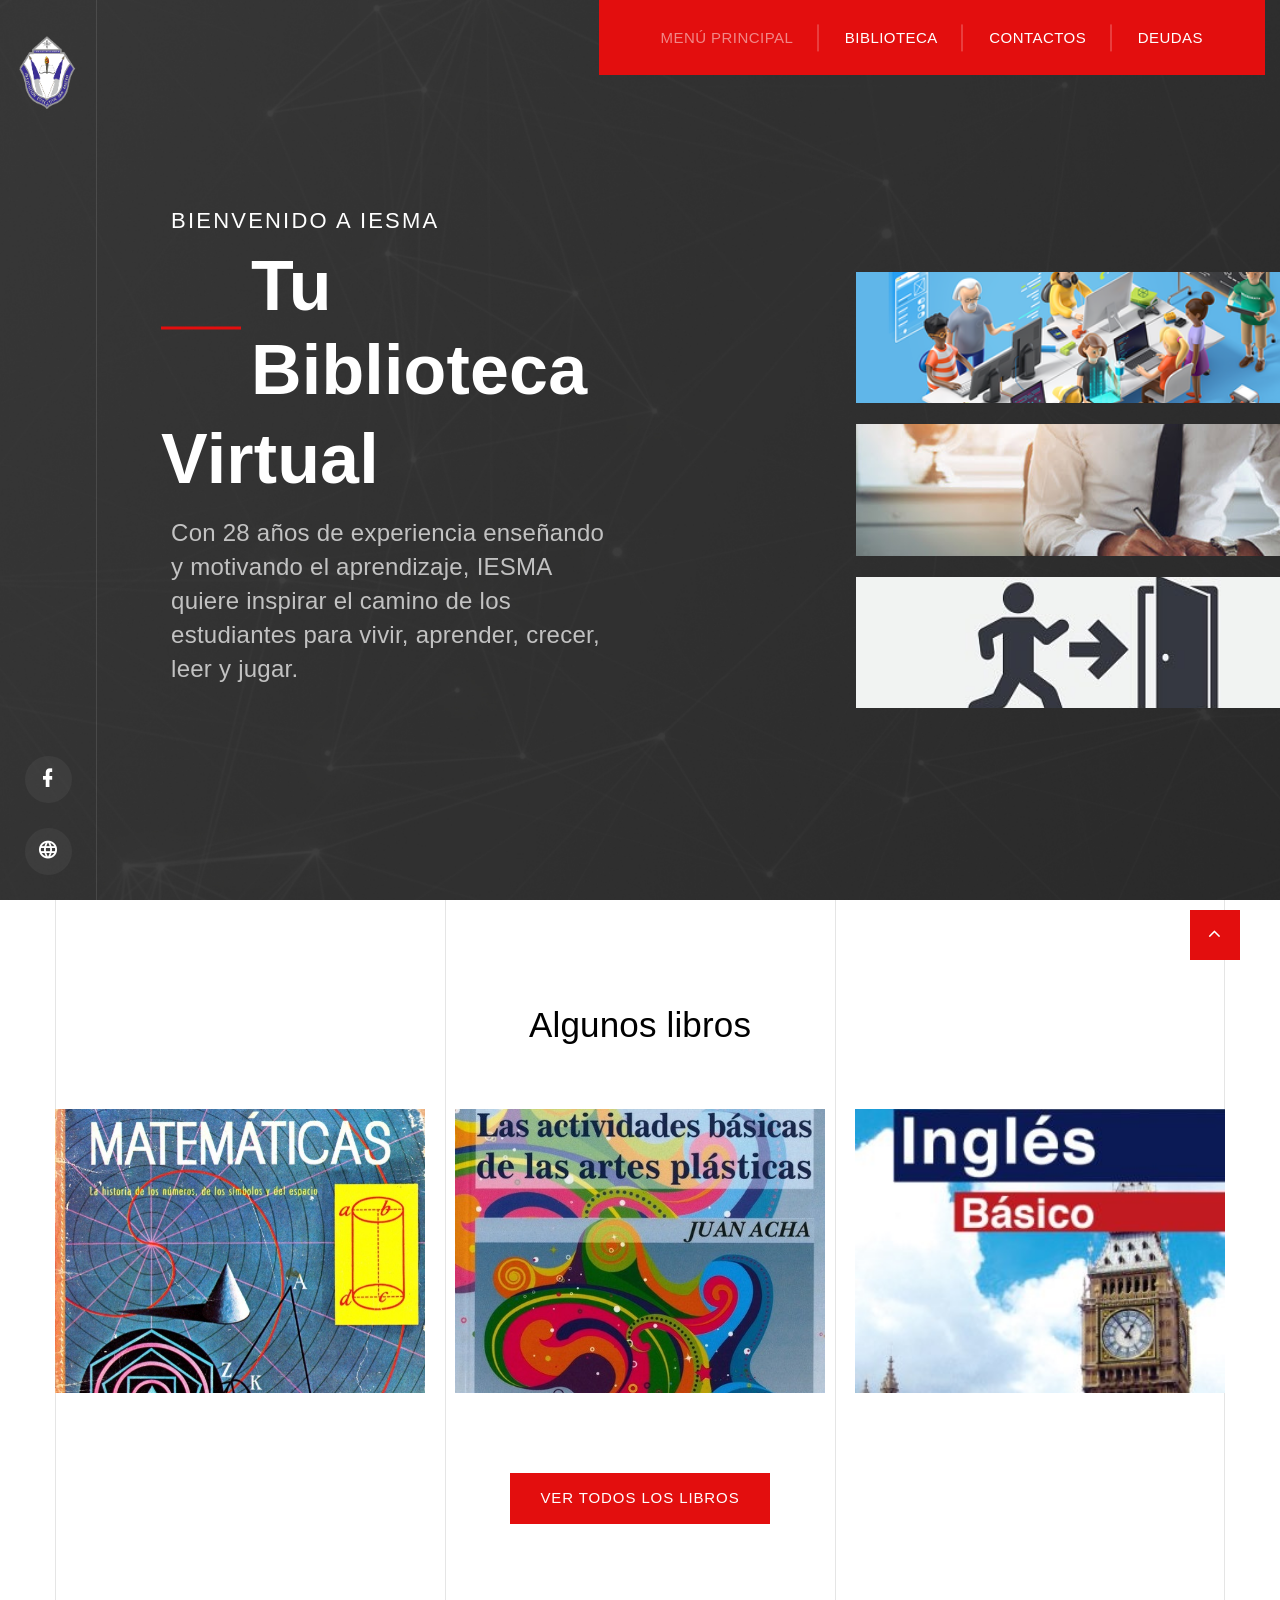
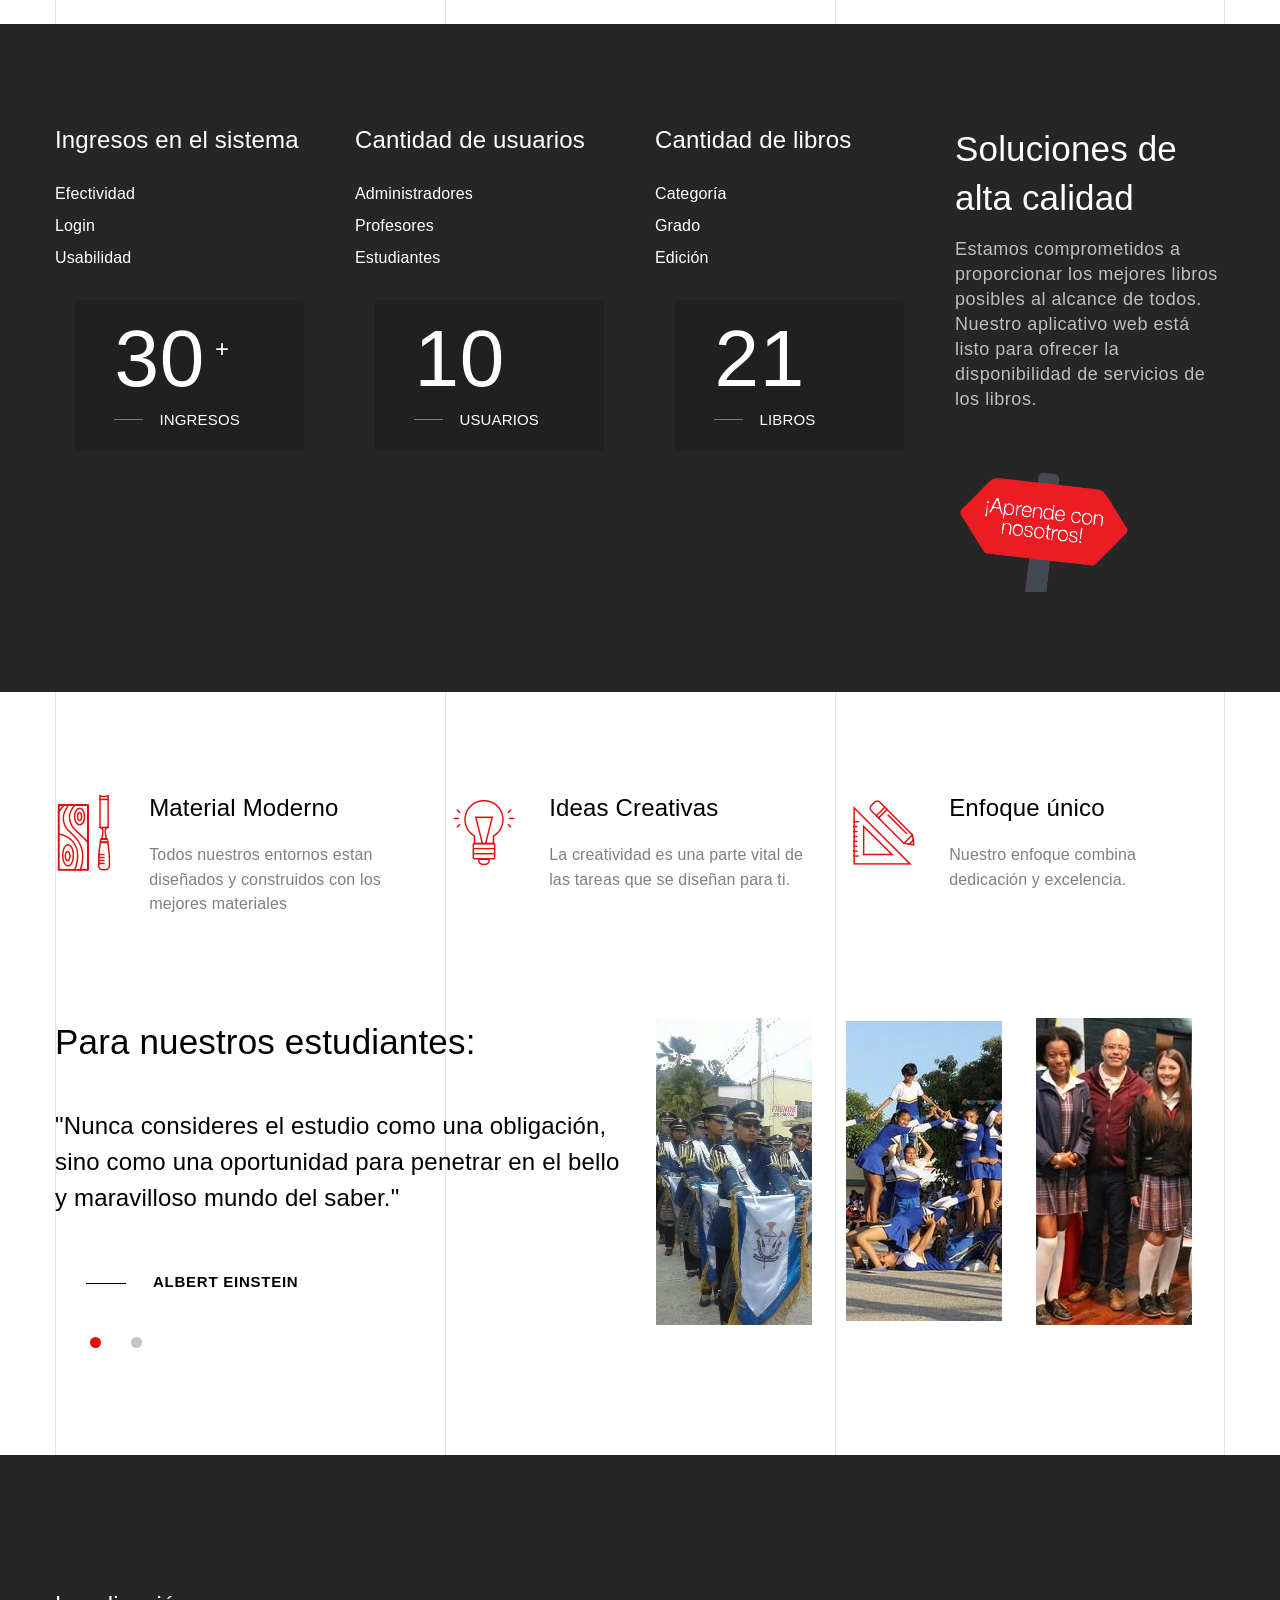
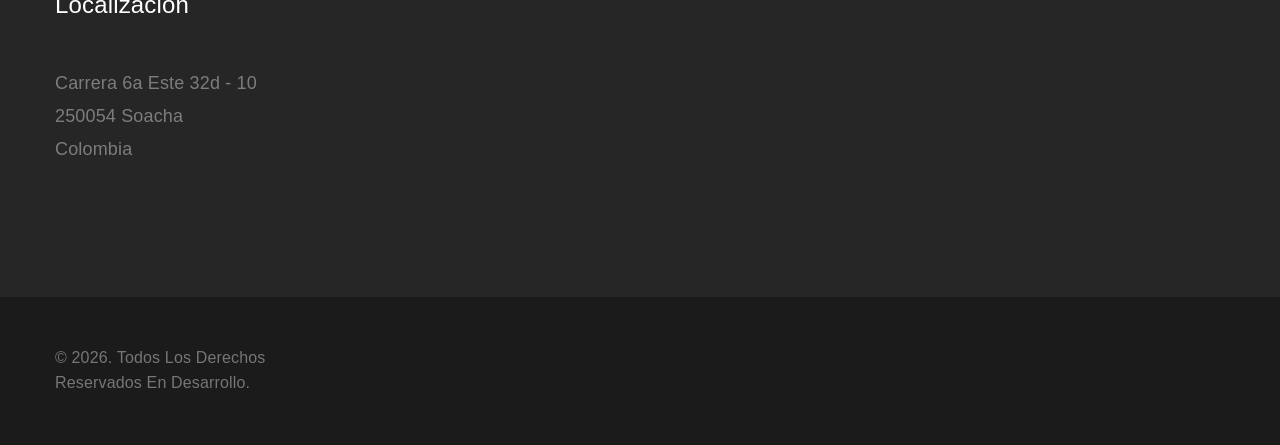
==== menu principal2.html @ e46c6094 "Add files via upload" ====
<!-- Price box minimal--><!DOCTYPE html>
<html class="wide wow-animation" lang="en">
  <head>
    <title>Instituto Educativo San Mateo</title>
    <meta charset="utf-8">
    <meta name="viewport" content="width=device-width, height=device-height, initial-scale=1.0">
    <meta http-equiv="X-UA-Compatible" content="IE=edge">
    <link rel="icon" href="images/Imagenes/Z2.ico" type="image/x-icon">
    <link rel="stylesheet" href="css/bootstrap.css">
    <link rel="stylesheet" href="css/fonts.css">
    <link rel="stylesheet" href="css/style.css">
    <style>.ie-panel{display: none;background: #2BFF06;padding: 10px 0;box-shadow: 3px 3px 5px 0 rgba(0,0,0,.3);clear: both;text-align:center;position: relative;z-index: 1;} html.ie-10 .ie-panel, html.lt-ie-10 .ie-panel {display: block;}</style>
  </head>
  <body>
    <div class="preloader">
      <div class="preloader-body">
        <div class="cssload-container">
          <div class="cssload-speeding-wheel"></div>
        </div>
        <p>Cargando...</p>
      </div>
    </div>
    <div class="page">
      <section class="section section-relative section-header">
        <!-- Page Header-->
        <header class="section page-header header-absolute">
          <!-- RD Navbar-->
          <div class="rd-navbar-wrap">
            <nav class="rd-navbar rd-navbar-aside" data-layout="rd-navbar-fixed" data-sm-layout="rd-navbar-fixed" data-md-layout="rd-navbar-fixed" data-md-device-layout="rd-navbar-fixed" data-lg-layout="rd-navbar-static" data-lg-device-layout="rd-navbar-static" data-xl-layout="rd-navbar-static" data-xl-device-layout="rd-navbar-static" data-lg-stick-up-offset="46px" data-xl-stick-up-offset="46px" data-xxl-stick-up-offset="46px" data-lg-stick-up="true" data-xl-stick-up="true" data-xxl-stick-up="true">
              <div class="rd-navbar-collapse-toggle rd-navbar-fixed-element-1" data-rd-navbar-toggle=".rd-navbar-collapse"><span></span></div>
              <div class="rd-navbar-collapse">
                <ul class="list rd-navbar-list">
                </ul>
              </div>
              <div class="rd-navbar-main-outer">
                <div class="rd-navbar-main">
                  <!-- RD Navbar Panel-->
                  <div class="rd-navbar-panel">
                    <!-- RD Navbar Toggle-->
                    <button class="rd-navbar-toggle" data-rd-navbar-toggle=".rd-navbar-nav-wrap"><span></span></button>
                    <!-- RD Navbar Brand-->
                    <div class="rd-navbar-brand"><a class="brand" href="menu principal.php"><img class="brand-logo-dark" src="images/logo-default-465x134.png" alt="" width="232" height="67"/><img class="brand-logo-light" src="images/Imagenes/Z1.jpg" alt="" width="86" height="104"/></a>
                    </div>
                  </div>
                  <div class="rd-navbar-nav-wrap">
                    <!-- RD Navbar Nav-->
                    <ul class="rd-navbar-nav">
                      <li class="rd-nav-item active"><a class="rd-nav-link" href="menu principal.php">MENÚ PRINCIPAL</a>
                      </li>
		      <li class="rd-nav-item"><a class="rd-nav-link" href="biblioteca.php">BIBLIOTECA</a>
                      </li>
                      <li class="rd-nav-item"><a class="rd-nav-link" href="contactos.php">CONTACTOS</a>
                      </li>
		      <li class="rd-nav-item"><a class="rd-nav-link" href="deudas.php">DEUDAS</a>
                      </li>
                    </ul>
                  </div>
                </div>
              </div>
            </nav>
          </div>
        </header>
        <!-- Preview section-->
        <section class="section context-dark section-jumbotron bg-cover" style="background: url(images/bg-image.jpg) #151515">
          <div class="panel-left"><a class="brand" href="menu principal.php"><img class="brand-logo-dark" src="images/logo-default-465x134.png" alt="" width="232" height="67"/><img class="brand-logo-light" src="images/Imagenes/Z1.jpg" alt="" width="86" height="104"/></a>
            <ul class="list-md custom-list">
              <li><a class="icon icon-sm icon-gray-filled icon-circle mdi mdi-facebook" href="https://www.facebook.com/pages/Instituci%C3%B3n-Educativa-San-Mateo-IESMA/1698184243835122"></a></li>
              <li><a class="icon icon-sm icon-gray-filled icon-circle mdi mdi-web" href="http://www.iesma.edu.co/sitio/"></a></li>
            </ul>
          </div>
          <div class="section-fullheight">
            <div class="section-fullheight-inner section-md text-center text-lg-left">
              <div class="container">
                <div class="row justify-content-center justify-content-lg-start">
                  <div class="col-md-10 offset-lg-1 col-lg-8 offset-xl-1 col-xl-9 offset-xxl-2 col-xxl-7">
                    <div class="jumbotron-custom-1">
                      <div class="text-1 font-weight-medium">BIENVENIDO A IESMA</div>
                      <div class="title text-decorative">Tu Biblioteca</div>
                      <div class="title">Virtual</div>
                      <p class="big-2 text-white-darken">Con 28 años de experiencia enseñando y motivando el aprendizaje, IESMA quiere inspirar el camino de los estudiantes para vivir, aprender, crecer, leer y jugar.</p>
                    </div>
                  </div>
                </div>
              </div>
            </div>
          </div>
          <ul class="project-list">
            <li class="bg-image" style="background-image: url(images/Imagenes/z18.jpg)"><a href="http://www.iesma.edu.co/sitio/index.php/2020-03-16-01-18-03">Aulas Virtuales</a></li>
            <li class="bg-image" style="background-image: url(images/Imagenes/z3.jpg)"><a href="admin.php">Administrador</a></li>
            <li class="bg-image" style="background-image: url(images/Imagenes/z29.jpg)"><a href="inicio.php">Cerrar sesión</a></li>
          </ul>
        </section>
      </section>
      <!-- Portfolio-->
      <section class="section section-lg bg-default section-lined">
        <div class="container container-lined">
          <div class="row">
            <div class="col-md-4"></div>
            <div class="col-md-4"></div>
            <div class="col-md-4"></div>
          </div>
        </div>
        <div class="container container-custom-width">
          <h3 class="text-center">Algunos libros</h3>
          <div class="row row-custom-width row-30 row-xxl-100 row-flex">
            <div class="col-sm-6 col-lg-4 wow fadeInRight">
              <div class="project-grid" style="background-image: url(images/Imagenes/z6.jpg);">
                <div class="inner"><img src="images/Imagenes/z7.png" alt=""/>
                  <h5 class="title text-capitalize font-weight-medium">Matemáticas</h5>
                  <p class="font-weight-regular exeption">Este libro te ayudará a resolver diferentes tipos de ejercicios y te enseñará las formulas para determinados ejercicios.</p><a class="button button-default" href="biblioteca.php">Ver</a>
                </div>
              </div>
            </div>
            <div class="col-sm-6 col-lg-4 wow fadeInRight" data-wow-delay="0.2s">
              <div class="project-grid" style="background-image: url(images/Imagenes/z8.jpg);">
                <div class="inner"><img src="images/Imagenes/z7.png" alt=""/>
                  <h5 class="title text-capitalize font-weight-medium">Artes</h5>
                  <p class="font-weight-regular exeption">Este libro te ayudará a elaborar diferentes tipos de artes y cuenta con el paso a paso a seguir para llevar acabo tu tarea.</p><a class="button button-default" href="biblioteca.php">Ver</a>
                </div>
              </div>
            </div>
            <div class="col-sm-6 col-lg-4 wow fadeInRight" data-wow-delay="0.4s">
              <div class="project-grid" style="background-image: url(images/Imagenes/z9.jpg);">
                <div class="inner"><img src="images/Imagenes/z7.png" alt=""/>
                  <h5 class="title text-capitalize font-weight-medium">Inglés</h5>
                  <p class="font-weight-regular exeption">Este libro te explicará los diferentes temas para construir una oración, el verbo to be, pasado simple entre otros temas.</p><a class="button button-default" href="biblioteca.php">Ver</a>
                </div>
              </div>
            </div>
          </div>
          <div class="button-wrap-1 text-center"><a class="button button-default" href="biblioteca.php">Ver todos los libros</a></div>
        </div>
      </section>
      <!-- Branding-->
      <section class="section section-lg bg-gray-700 text-center text-sm-left">
        <div class="container">
          <div class="row row-40">
            <div class="col-lg-9">
              <div class="row row-30 row-xxl-85">
                <div class="col-sm-6 col-md-4">
                  <h5>Ingresos en el sistema</h5>
                  <ul class="list-xs font-weight-regular">
                    <li>Efectividad</li>
                    <li>Login</li>
                    <li>Usabilidad</li>
                  </ul>
                </div>
                <div class="col-sm-6 col-md-4">
                  <h5>Cantidad de usuarios</h5>
                  <ul class="list-xs font-weight-regular">
                    <li>Administradores</li>
                    <li>Profesores</li>
                    <li>Estudiantes</li>
                  </ul>
                </div>
                <div class="col-sm-6 col-md-4">
                  <h5>Cantidad de libros</h5>
                  <ul class="list-xs font-weight-regular">
                    <li>Categoría</li>
                    <li>Grado</li>
                    <li>Edición</li>
                  </ul>
                </div>
                <div class="col-sm-6 col-md-4">
                  <article class="box-counter">
                    <div class="box-counter-main">
                      <div class="counter">30</div><span class="small small_top">+</span>
                    </div>
                    <div class="box-counter-title">Ingresos</div>
                  </article>
                </div>
                <div class="col-sm-6 col-md-4">
                  <article class="box-counter">
                    <div class="box-counter-main">
                      <div class="counter">10</div>
                    </div>
                    <div class="box-counter-title">Usuarios</div>
                  </article>
                </div>
                <div class="col-sm-6 col-md-4">
                  <article class="box-counter">
                    <div class="box-counter-main">
                      <div class="counter">21</div>
                    </div>
                    <div class="box-counter-title">Libros</div>
                  </article>
                </div>
              </div>
            </div>
            <div class="col-lg-3">
              <div class="heading-3">Soluciones de alta calidad</div>
              <div class="big text-white-lighter text-white-darken">Estamos comprometidos a proporcionar los mejores libros posibles al alcance de todos. Nuestro aplicativo web está listo para ofrecer la disponibilidad de servicios de los libros.</div>
              <div class="img-wrap-1"><img src="images/Imagenes/z10.png" alt="" width="180" height="80"/>
              </div>
            </div>
          </div>
        </div>
      </section>
      <!-- Blurb minimal-->
      <section class="section section-lg bg-default section-lined">
        <div class="container container-lined">
          <div class="row">
            <div class="col-md-4"></div>
            <div class="col-md-4"></div>
            <div class="col-md-4"></div>
          </div>
        </div>
        <div class="container">
          <div class="row row-40">
            <div class="col-sm-6 col-md-4 offset-left-16 wow fadeInUp">
              <!-- Blurb minimal-->
              <div class="blurb-minimal unit unit-spacing-sm flex-column flex-lg-row">
                <div class="unit-left">
                  <div class="blurb-minimal-icon construction-icon-12"></div>
                </div>
                <div class="unit-body">
                  <h5 class="blurb-minimal-title">Material Moderno</h5>
                  <p class="blurb-minimal-exeption">Todos nuestros entornos estan diseñados y construidos con los mejores materiales</p>
                </div>
              </div>
            </div>
            <div class="col-sm-6 col-md-4 wow fadeInUp" data-wow-delay="0.2s">
              <!-- Blurb minimal-->
              <div class="blurb-minimal unit unit-spacing-sm flex-column flex-lg-row">
                <div class="unit-left">
                  <div class="blurb-minimal-icon construction-icon-13"></div>
                </div>
                <div class="unit-body">
                  <h5 class="blurb-minimal-title">Ideas Creativas</h5>
                  <p class="blurb-minimal-exeption">La creatividad es una parte vital de las tareas que se diseñan para ti.</p>
                </div>
              </div>
            </div>
            <div class="col-sm-6 col-md-4 wow fadeInUp" data-wow-delay="0.4s">
              <!-- Blurb minimal-->
              <div class="blurb-minimal unit unit-spacing-sm flex-column flex-lg-row">
                <div class="unit-left">
                  <div class="blurb-minimal-icon construction-icon-18"></div>
                </div>
                <div class="unit-body">
                  <h5 class="blurb-minimal-title">Enfoque único</h5>
                  <p class="blurb-minimal-exeption">Nuestro enfoque combina dedicación y excelencia.</p>
                </div>
              </div>
            </div>
          </div>
        </div>
      </section>
      <!-- Our Clients-->
      <section class="section section-lg bg-default section-lined">
        <div class="container container-lined">
          <div class="row">
            <div class="col-md-4"></div>
            <div class="col-md-4"></div>
            <div class="col-md-4"></div>
          </div>
        </div>
        <div class="container">
          <div class="row row-40 justify-content-between">
            <div class="col-lg-6 col-xxl-5">
              <h3>Para nuestros estudiantes:</h3>
              <!-- Owl Carousel-->
              <div class="owl-carousel" data-items="1" data-md-items="2" data-lg-items="1" data-dots="true" data-nav="false" data-stage-padding="0" data-loop="false" data-margin="30" data-mouse-drag="false">
                <article class="quote-minimal">
                  <div class="quote-body">
                    <q>"Nunca consideres el estudio como una obligación, sino como una oportunidad para penetrar en el bello y maravilloso mundo del saber."</q>
                  </div>
                  <div class="quote-footer">
                    <cite class="quote-minimal-cite">Albert Einstein</cite>
                  </div>
                </article>
                <article class="quote-minimal">
                  <div class="quote-body">
                    <q>"Yo no estudio para saber más, sino para ignorar menos."</q>
                  </div>
                  <div class="quote-footer">
                    <cite class="quote-minimal-cite">Sor Juana Inés De La Cruz</cite>
                  </div>
                </article>
              </div>
            </div>
            <div class="col-lg-6">
	     <table width="100%" height="10%">
	      <tr>
	       <td><img src="images/Imagenes/z12.jpg"></td>
	       <td><img src="images/Imagenes/z13.jpg"></td>
	       <td><img src="images/Imagenes/z14.jpg"></td>
	      </tr>
	     </table>
            </div>
           </div>
          </div>
        </div>
      </section>
     
      <!-- Page Footer-->
      <div class="pre-footer-classic bg-gray-700 context-dark">
        <div class="container">
          <div class="row row-30 justify-content-lg-between">
            <div class="col-sm-6 col-lg-3 col-xl-3">
              <h5>Localización</h5>
              <ul class="list list-sm">
                <li>
                  <p>Carrera 6a Este 32d - 10</p>
                </li>
                <li>
                  <p>250054 Soacha</p>
                </li>
                <li>
                  <p>Colombia</p>
                </li>
              </ul>
            </div>
            <div class="col-lg-4">
            </div>
          </div>
        </div>
      </div>
      <footer class="section footer-classic context-dark text-center">
        <div class="container">
          <div class="row row-15 justify-content-lg-between">
            <div class="col-lg-4 col-xl-3 text-lg-left">
              <p class="rights"><span>&copy;&nbsp;</span><span class="copyright-year"></span>. Todos Los Derechos Reservados En Desarrollo.</p>
            </div>
          </div>
        </div>
      </footer>
    </div>
    <div class="snackbars" id="form-output-global"></div>
    <script src="js/core.min.js"></script>
    <script src="js/script.js"></script>
    <!-- coded by Drel-->
  </body>
</html>
---- css/fonts.css ----
/*
* Fonts
*//*
* Font Awesome Icons 4.7.0
*/@font-face {	font-family: 'FontAwesome';	src: url("../fonts/fontawesome-webfont.eot?v=4.7.0");	src: url("../fonts/fontawesome-webfont.eot?#iefix&v=4.7.0") format("embedded-opentype"), url("../fonts/fontawesome-webfont.woff2?v=4.7.0") format("woff2"), url("../fonts/fontawesome-webfont.woff?v=4.7.0") format("woff"), url("../fonts/fontawesome-webfont.ttf?v=4.7.0") format("truetype"), url("../fonts/fontawesome-webfont.svg?v=4.7.0#fontawesomeregular") format("svg");	font-weight: normal;	font-style: normal;}.fa {	display: inline-block;	font-family: 'FontAwesome';	font-size: inherit;	text-rendering: auto;	-webkit-font-smoothing: antialiased;	-moz-osx-font-smoothing: grayscale;}[class*='fa-']:before {	font-weight: 400;	font-family: 'FontAwesome';}/* makes the font 33% larger relative to the icon container */.fa-lg {	font-size: 1.33333333em;	line-height: 0.75em;	vertical-align: -15%;}.fa-2x {	font-size: 2em;}.fa-3x {	font-size: 3em;}.fa-4x {	font-size: 4em;}.fa-5x {	font-size: 5em;}.fa-fw {	width: 1.28571429em;	text-align: center;}.fa-ul {	padding-left: 0;	margin-left: 2.14285714em;	list-style-type: none;}.fa-ul > li {	position: relative;}.fa-li {	position: absolute;	left: -2.14285714em;	width: 2.14285714em;	top: 0.14285714em;	text-align: center;}.fa-li.fa-lg {	left: -1.85714286em;}.fa-border {	padding: .2em .25em .15em;	border: solid 0.08em #eeeeee;	border-radius: .1em;}.fa-pull-left {	float: left;}.fa-pull-right {	float: right;}.fa.fa-pull-left {	margin-right: .3em;}.fa.fa-pull-right {	margin-left: .3em;}/* Deprecated as of 4.4.0 */.pull-right {	float: right;}.pull-left {	float: left;}.fa.pull-left {	margin-right: .3em;}.fa.pull-right {	margin-left: .3em;}.fa-spin {	-webkit-animation: fa-spin 2s infinite linear;	animation: fa-spin 2s infinite linear;}.fa-pulse {	-webkit-animation: fa-spin 1s infinite steps(8);	animation: fa-spin 1s infinite steps(8);}@-webkit-keyframes fa-spin {	0% {		-webkit-transform: rotate(0deg);		transform: rotate(0deg);	}	100% {		-webkit-transform: rotate(359deg);		transform: rotate(359deg);	}}@keyframes fa-spin {	0% {		-webkit-transform: rotate(0deg);		transform: rotate(0deg);	}	100% {		-webkit-transform: rotate(359deg);		transform: rotate(359deg);	}}.fa-rotate-90 {	-ms-filter: "progid:DXImageTransform.Microsoft.BasicImage(rotation=1)";	-webkit-transform: rotate(90deg);	-ms-transform: rotate(90deg);	transform: rotate(90deg);}.fa-rotate-180 {	-ms-filter: "progid:DXImageTransform.Microsoft.BasicImage(rotation=2)";	-webkit-transform: rotate(180deg);	-ms-transform: rotate(180deg);	transform: rotate(180deg);}.fa-rotate-270 {	-ms-filter: "progid:DXImageTransform.Microsoft.BasicImage(rotation=3)";	-webkit-transform: rotate(270deg);	-ms-transform: rotate(270deg);	transform: rotate(270deg);}.fa-flip-horizontal {	-ms-filter: "progid:DXImageTransform.Microsoft.BasicImage(rotation=0, mirror=1)";	-webkit-transform: scale(-1, 1);	-ms-transform: scale(-1, 1);	transform: scale(-1, 1);}.fa-flip-vertical {	-ms-filter: "progid:DXImageTransform.Microsoft.BasicImage(rotation=2, mirror=1)";	-webkit-transform: scale(1, -1);	-ms-transform: scale(1, -1);	transform: scale(1, -1);}:root .fa-rotate-90,:root .fa-rotate-180,:root .fa-rotate-270,:root .fa-flip-horizontal,:root .fa-flip-vertical {	filter: none;}.fa-stack {	position: relative;	display: inline-block;	width: 2em;	height: 2em;	line-height: 2em;	vertical-align: middle;}.fa-stack-1x,.fa-stack-2x {	position: absolute;	left: 0;	width: 100%;	text-align: center;}.fa-stack-1x {	line-height: inherit;}.fa-stack-2x {	font-size: 2em;}.fa-inverse {	color: #ffffff;}/* Font Awesome uses the Unicode Private Use Area (PUA) to ensure screen
   readers do not read off random characters that represent icons */.fa-glass:before {	content: "\f000";}.fa-music:before {	content: "\f001";}.fa-search:before {	content: "\f002";}.fa-envelope-o:before {	content: "\f003";}.fa-heart:before {	content: "\f004";}.fa-star:before {	content: "\f005";}.fa-star-o:before {	content: "\f006";}.fa-user:before {	content: "\f007";}.fa-film:before {	content: "\f008";}.fa-th-large:before {	content: "\f009";}.fa-th:before {	content: "\f00a";}.fa-th-list:before {	content: "\f00b";}.fa-check:before {	content: "\f00c";}.fa-remove:before,.fa-close:before,.fa-times:before {	content: "\f00d";}.fa-search-plus:before {	content: "\f00e";}.fa-search-minus:before {	content: "\f010";}.fa-power-off:before {	content: "\f011";}.fa-signal:before {	content: "\f012";}.fa-gear:before,.fa-cog:before {	content: "\f013";}.fa-trash-o:before {	content: "\f014";}.fa-home:before {	content: "\f015";}.fa-file-o:before {	content: "\f016";}.fa-clock-o:before {	content: "\f017";}.fa-road:before {	content: "\f018";}.fa-download:before {	content: "\f019";}.fa-arrow-circle-o-down:before {	content: "\f01a";}.fa-arrow-circle-o-up:before {	content: "\f01b";}.fa-inbox:before {	content: "\f01c";}.fa-play-circle-o:before {	content: "\f01d";}.fa-rotate-right:before,.fa-repeat:before {	content: "\f01e";}.fa-refresh:before {	content: "\f021";}.fa-list-alt:before {	content: "\f022";}.fa-lock:before {	content: "\f023";}.fa-flag:before {	content: "\f024";}.fa-headphones:before {	content: "\f025";}.fa-volume-off:before {	content: "\f026";}.fa-volume-down:before {	content: "\f027";}.fa-volume-up:before {	content: "\f028";}.fa-qrcode:before {	content: "\f029";}.fa-barcode:before {	content: "\f02a";}.fa-tag:before {	content: "\f02b";}.fa-tags:before {	content: "\f02c";}.fa-book:before {	content: "\f02d";}.fa-bookmark:before {	content: "\f02e";}.fa-print:before {	content: "\f02f";}.fa-camera:before {	content: "\f030";}.fa-font:before {	content: "\f031";}.fa-bold:before {	content: "\f032";}.fa-italic:before {	content: "\f033";}.fa-text-height:before {	content: "\f034";}.fa-text-width:before {	content: "\f035";}.fa-align-left:before {	content: "\f036";}.fa-align-center:before {	content: "\f037";}.fa-align-right:before {	content: "\f038";}.fa-align-justify:before {	content: "\f039";}.fa-list:before {	content: "\f03a";}.fa-dedent:before,.fa-outdent:before {	content: "\f03b";}.fa-indent:before {	content: "\f03c";}.fa-video-camera:before {	content: "\f03d";}.fa-photo:before,.fa-image:before,.fa-picture-o:before {	content: "\f03e";}.fa-pencil:before {	content: "\f040";}.fa-map-marker:before {	content: "\f041";}.fa-adjust:before {	content: "\f042";}.fa-tint:before {	content: "\f043";}.fa-edit:before,.fa-pencil-square-o:before {	content: "\f044";}.fa-share-square-o:before {	content: "\f045";}.fa-check-square-o:before {	content: "\f046";}.fa-arrows:before {	content: "\f047";}.fa-step-backward:before {	content: "\f048";}.fa-fast-backward:before {	content: "\f049";}.fa-backward:before {	content: "\f04a";}.fa-play:before {	content: "\f04b";}.fa-pause:before {	content: "\f04c";}.fa-stop:before {	content: "\f04d";}.fa-forward:before {	content: "\f04e";}.fa-fast-forward:before {	content: "\f050";}.fa-step-forward:before {	content: "\f051";}.fa-eject:before {	content: "\f052";}.fa-chevron-left:before {	content: "\f053";}.fa-chevron-right:before {	content: "\f054";}.fa-plus-circle:before {	content: "\f055";}.fa-minus-circle:before {	content: "\f056";}.fa-times-circle:before {	content: "\f057";}.fa-check-circle:before {	content: "\f058";}.fa-question-circle:before {	content: "\f059";}.fa-info-circle:before {	content: "\f05a";}.fa-crosshairs:before {	content: "\f05b";}.fa-times-circle-o:before {	content: "\f05c";}.fa-check-circle-o:before {	content: "\f05d";}.fa-ban:before {	content: "\f05e";}.fa-arrow-left:before {	content: "\f060";}.fa-arrow-right:before {	content: "\f061";}.fa-arrow-up:before {	content: "\f062";}.fa-arrow-down:before {	content: "\f063";}.fa-mail-forward:before,.fa-share:before {	content: "\f064";}.fa-expand:before {	content: "\f065";}.fa-compress:before {	content: "\f066";}.fa-plus:before {	content: "\f067";}.fa-minus:before {	content: "\f068";}.fa-asterisk:before {	content: "\f069";}.fa-exclamation-circle:before {	content: "\f06a";}.fa-gift:before {	content: "\f06b";}.fa-leaf:before {	content: "\f06c";}.fa-fire:before {	content: "\f06d";}.fa-eye:before {	content: "\f06e";}.fa-eye-slash:before {	content: "\f070";}.fa-warning:before,.fa-exclamation-triangle:before {	content: "\f071";}.fa-plane:before {	content: "\f072";}.fa-calendar:before {	content: "\f073";}.fa-random:before {	content: "\f074";}.fa-comment:before {	content: "\f075";}.fa-magnet:before {	content: "\f076";}.fa-chevron-up:before {	content: "\f077";}.fa-chevron-down:before {	content: "\f078";}.fa-retweet:before {	content: "\f079";}.fa-shopping-cart:before {	content: "\f07a";}.fa-folder:before {	content: "\f07b";}.fa-folder-open:before {	content: "\f07c";}.fa-arrows-v:before {	content: "\f07d";}.fa-arrows-h:before {	content: "\f07e";}.fa-bar-chart-o:before,.fa-bar-chart:before {	content: "\f080";}.fa-twitter-square:before {	content: "\f081";}.fa-facebook-square:before {	content: "\f082";}.fa-camera-retro:before {	content: "\f083";}.fa-key:before {	content: "\f084";}.fa-gears:before,.fa-cogs:before {	content: "\f085";}.fa-comments:before {	content: "\f086";}.fa-thumbs-o-up:before {	content: "\f087";}.fa-thumbs-o-down:before {	content: "\f088";}.fa-star-half:before {	content: "\f089";}.fa-heart-o:before {	content: "\f08a";}.fa-sign-out:before {	content: "\f08b";}.fa-linkedin-square:before {	content: "\f08c";}.fa-thumb-tack:before {	content: "\f08d";}.fa-external-link:before {	content: "\f08e";}.fa-sign-in:before {	content: "\f090";}.fa-trophy:before {	content: "\f091";}.fa-github-square:before {	content: "\f092";}.fa-upload:before {	content: "\f093";}.fa-lemon-o:before {	content: "\f094";}.fa-phone:before {	content: "\f095";}.fa-square-o:before {	content: "\f096";}.fa-bookmark-o:before {	content: "\f097";}.fa-phone-square:before {	content: "\f098";}.fa-twitter:before {	content: "\f099";}.fa-facebook-f:before,.fa-facebook:before {	content: "\f09a";}.fa-github:before {	content: "\f09b";}.fa-unlock:before {	content: "\f09c";}.fa-credit-card:before {	content: "\f09d";}.fa-feed:before,.fa-rss:before {	content: "\f09e";}.fa-hdd-o:before {	content: "\f0a0";}.fa-bullhorn:before {	content: "\f0a1";}.fa-bell:before {	content: "\f0f3";}.fa-certificate:before {	content: "\f0a3";}.fa-hand-o-right:before {	content: "\f0a4";}.fa-hand-o-left:before {	content: "\f0a5";}.fa-hand-o-up:before {	content: "\f0a6";}.fa-hand-o-down:before {	content: "\f0a7";}.fa-arrow-circle-left:before {	content: "\f0a8";}.fa-arrow-circle-right:before {	content: "\f0a9";}.fa-arrow-circle-up:before {	content: "\f0aa";}.fa-arrow-circle-down:before {	content: "\f0ab";}.fa-globe:before {	content: "\f0ac";}.fa-wrench:before {	content: "\f0ad";}.fa-tasks:before {	content: "\f0ae";}.fa-filter:before {	content: "\f0b0";}.fa-briefcase:before {	content: "\f0b1";}.fa-arrows-alt:before {	content: "\f0b2";}.fa-group:before,.fa-users:before {	content: "\f0c0";}.fa-chain:before,.fa-link:before {	content: "\f0c1";}.fa-cloud:before {	content: "\f0c2";}.fa-flask:before {	content: "\f0c3";}.fa-cut:before,.fa-scissors:before {	content: "\f0c4";}.fa-copy:before,.fa-files-o:before {	content: "\f0c5";}.fa-paperclip:before {	content: "\f0c6";}.fa-save:before,.fa-floppy-o:before {	content: "\f0c7";}.fa-square:before {	content: "\f0c8";}.fa-navicon:before,.fa-reorder:before,.fa-bars:before {	content: "\f0c9";}.fa-list-ul:before {	content: "\f0ca";}.fa-list-ol:before {	content: "\f0cb";}.fa-strikethrough:before {	content: "\f0cc";}.fa-underline:before {	content: "\f0cd";}.fa-table:before {	content: "\f0ce";}.fa-magic:before {	content: "\f0d0";}.fa-truck:before {	content: "\f0d1";}.fa-pinterest:before {	content: "\f0d2";}.fa-pinterest-square:before {	content: "\f0d3";}.fa-google-plus-square:before {	content: "\f0d4";}.fa-google-plus:before {	content: "\f0d5";}.fa-money:before {	content: "\f0d6";}.fa-caret-down:before {	content: "\f0d7";}.fa-caret-up:before {	content: "\f0d8";}.fa-caret-left:before {	content: "\f0d9";}.fa-caret-right:before {	content: "\f0da";}.fa-columns:before {	content: "\f0db";}.fa-unsorted:before,.fa-sort:before {	content: "\f0dc";}.fa-sort-down:before,.fa-sort-desc:before {	content: "\f0dd";}.fa-sort-up:before,.fa-sort-asc:before {	content: "\f0de";}.fa-envelope:before {	content: "\f0e0";}.fa-linkedin:before {	content: "\f0e1";}.fa-rotate-left:before,.fa-undo:before {	content: "\f0e2";}.fa-legal:before,.fa-gavel:before {	content: "\f0e3";}.fa-dashboard:before,.fa-tachometer:before {	content: "\f0e4";}.fa-comment-o:before {	content: "\f0e5";}.fa-comments-o:before {	content: "\f0e6";}.fa-flash:before,.fa-bolt:before {	content: "\f0e7";}.fa-sitemap:before {	content: "\f0e8";}.fa-umbrella:before {	content: "\f0e9";}.fa-paste:before,.fa-clipboard:before {	content: "\f0ea";}.fa-lightbulb-o:before {	content: "\f0eb";}.fa-exchange:before {	content: "\f0ec";}.fa-cloud-download:before {	content: "\f0ed";}.fa-cloud-upload:before {	content: "\f0ee";}.fa-user-md:before {	content: "\f0f0";}.fa-stethoscope:before {	content: "\f0f1";}.fa-suitcase:before {	content: "\f0f2";}.fa-bell-o:before {	content: "\f0a2";}.fa-coffee:before {	content: "\f0f4";}.fa-cutlery:before {	content: "\f0f5";}.fa-file-text-o:before {	content: "\f0f6";}.fa-building-o:before {	content: "\f0f7";}.fa-hospital-o:before {	content: "\f0f8";}.fa-ambulance:before {	content: "\f0f9";}.fa-medkit:before {	content: "\f0fa";}.fa-fighter-jet:before {	content: "\f0fb";}.fa-beer:before {	content: "\f0fc";}.fa-h-square:before {	content: "\f0fd";}.fa-plus-square:before {	content: "\f0fe";}.fa-angle-double-left:before {	content: "\f100";}.fa-angle-double-right:before {	content: "\f101";}.fa-angle-double-up:before {	content: "\f102";}.fa-angle-double-down:before {	content: "\f103";}.fa-angle-left:before {	content: "\f104";}.fa-angle-right:before {	content: "\f105";}.fa-angle-up:before {	content: "\f106";}.fa-angle-down:before {	content: "\f107";}.fa-desktop:before {	content: "\f108";}.fa-laptop:before {	content: "\f109";}.fa-tablet:before {	content: "\f10a";}.fa-mobile-phone:before,.fa-mobile:before {	content: "\f10b";}.fa-circle-o:before {	content: "\f10c";}.fa-quote-left:before {	content: "\f10d";}.fa-quote-right:before {	content: "\f10e";}.fa-spinner:before {	content: "\f110";}.fa-circle:before {	content: "\f111";}.fa-mail-reply:before,.fa-reply:before {	content: "\f112";}.fa-github-alt:before {	content: "\f113";}.fa-folder-o:before {	content: "\f114";}.fa-folder-open-o:before {	content: "\f115";}.fa-smile-o:before {	content: "\f118";}.fa-frown-o:before {	content: "\f119";}.fa-meh-o:before {	content: "\f11a";}.fa-gamepad:before {	content: "\f11b";}.fa-keyboard-o:before {	content: "\f11c";}.fa-flag-o:before {	content: "\f11d";}.fa-flag-checkered:before {	content: "\f11e";}.fa-terminal:before {	content: "\f120";}.fa-code:before {	content: "\f121";}.fa-mail-reply-all:before,.fa-reply-all:before {	content: "\f122";}.fa-star-half-empty:before,.fa-star-half-full:before,.fa-star-half-o:before {	content: "\f123";}.fa-location-arrow:before {	content: "\f124";}.fa-crop:before {	content: "\f125";}.fa-code-fork:before {	content: "\f126";}.fa-unlink:before,.fa-chain-broken:before {	content: "\f127";}.fa-question:before {	content: "\f128";}.fa-info:before {	content: "\f129";}.fa-exclamation:before {	content: "\f12a";}.fa-superscript:before {	content: "\f12b";}.fa-subscript:before {	content: "\f12c";}.fa-eraser:before {	content: "\f12d";}.fa-puzzle-piece:before {	content: "\f12e";}.fa-microphone:before {	content: "\f130";}.fa-microphone-slash:before {	content: "\f131";}.fa-shield:before {	content: "\f132";}.fa-calendar-o:before {	content: "\f133";}.fa-fire-extinguisher:before {	content: "\f134";}.fa-rocket:before {	content: "\f135";}.fa-maxcdn:before {	content: "\f136";}.fa-chevron-circle-left:before {	content: "\f137";}.fa-chevron-circle-right:before {	content: "\f138";}.fa-chevron-circle-up:before {	content: "\f139";}.fa-chevron-circle-down:before {	content: "\f13a";}.fa-html5:before {	content: "\f13b";}.fa-css3:before {	content: "\f13c";}.fa-anchor:before {	content: "\f13d";}.fa-unlock-alt:before {	content: "\f13e";}.fa-bullseye:before {	content: "\f140";}.fa-ellipsis-h:before {	content: "\f141";}.fa-ellipsis-v:before {	content: "\f142";}.fa-rss-square:before {	content: "\f143";}.fa-play-circle:before {	content: "\f144";}.fa-ticket:before {	content: "\f145";}.fa-minus-square:before {	content: "\f146";}.fa-minus-square-o:before {	content: "\f147";}.fa-level-up:before {	content: "\f148";}.fa-level-down:before {	content: "\f149";}.fa-check-square:before {	content: "\f14a";}.fa-pencil-square:before {	content: "\f14b";}.fa-external-link-square:before {	content: "\f14c";}.fa-share-square:before {	content: "\f14d";}.fa-compass:before {	content: "\f14e";}.fa-toggle-down:before,.fa-caret-square-o-down:before {	content: "\f150";}.fa-toggle-up:before,.fa-caret-square-o-up:before {	content: "\f151";}.fa-toggle-right:before,.fa-caret-square-o-right:before {	content: "\f152";}.fa-euro:before,.fa-eur:before {	content: "\f153";}.fa-gbp:before {	content: "\f154";}.fa-dollar:before,.fa-usd:before {	content: "\f155";}.fa-rupee:before,.fa-inr:before {	content: "\f156";}.fa-cny:before,.fa-rmb:before,.fa-yen:before,.fa-jpy:before {	content: "\f157";}.fa-ruble:before,.fa-rouble:before,.fa-rub:before {	content: "\f158";}.fa-won:before,.fa-krw:before {	content: "\f159";}.fa-bitcoin:before,.fa-btc:before {	content: "\f15a";}.fa-file:before {	content: "\f15b";}.fa-file-text:before {	content: "\f15c";}.fa-sort-alpha-asc:before {	content: "\f15d";}.fa-sort-alpha-desc:before {	content: "\f15e";}.fa-sort-amount-asc:before {	content: "\f160";}.fa-sort-amount-desc:before {	content: "\f161";}.fa-sort-numeric-asc:before {	content: "\f162";}.fa-sort-numeric-desc:before {	content: "\f163";}.fa-thumbs-up:before {	content: "\f164";}.fa-thumbs-down:before {	content: "\f165";}.fa-youtube-square:before {	content: "\f166";}.fa-youtube:before {	content: "\f167";}.fa-xing:before {	content: "\f168";}.fa-xing-square:before {	content: "\f169";}.fa-youtube-play:before {	content: "\f16a";}.fa-dropbox:before {	content: "\f16b";}.fa-stack-overflow:before {	content: "\f16c";}.fa-instagram:before {	content: "\f16d";}.fa-flickr:before {	content: "\f16e";}.fa-adn:before {	content: "\f170";}.fa-bitbucket:before {	content: "\f171";}.fa-bitbucket-square:before {	content: "\f172";}.fa-tumblr:before {	content: "\f173";}.fa-tumblr-square:before {	content: "\f174";}.fa-long-arrow-down:before {	content: "\f175";}.fa-long-arrow-up:before {	content: "\f176";}.fa-long-arrow-left:before {	content: "\f177";}.fa-long-arrow-right:before {	content: "\f178";}.fa-apple:before {	content: "\f179";}.fa-windows:before {	content: "\f17a";}.fa-android:before {	content: "\f17b";}.fa-linux:before {	content: "\f17c";}.fa-dribbble:before {	content: "\f17d";}.fa-skype:before {	content: "\f17e";}.fa-foursquare:before {	content: "\f180";}.fa-trello:before {	content: "\f181";}.fa-female:before {	content: "\f182";}.fa-male:before {	content: "\f183";}.fa-gittip:before,.fa-gratipay:before {	content: "\f184";}.fa-sun-o:before {	content: "\f185";}.fa-moon-o:before {	content: "\f186";}.fa-archive:before {	content: "\f187";}.fa-bug:before {	content: "\f188";}.fa-vk:before {	content: "\f189";}.fa-weibo:before {	content: "\f18a";}.fa-renren:before {	content: "\f18b";}.fa-pagelines:before {	content: "\f18c";}.fa-stack-exchange:before {	content: "\f18d";}.fa-arrow-circle-o-right:before {	content: "\f18e";}.fa-arrow-circle-o-left:before {	content: "\f190";}.fa-toggle-left:before,.fa-caret-square-o-left:before {	content: "\f191";}.fa-dot-circle-o:before {	content: "\f192";}.fa-wheelchair:before {	content: "\f193";}.fa-vimeo-square:before {	content: "\f194";}.fa-turkish-lira:before,.fa-try:before {	content: "\f195";}.fa-plus-square-o:before {	content: "\f196";}.fa-space-shuttle:before {	content: "\f197";}.fa-slack:before {	content: "\f198";}.fa-envelope-square:before {	content: "\f199";}.fa-wordpress:before {	content: "\f19a";}.fa-openid:before {	content: "\f19b";}.fa-institution:before,.fa-bank:before,.fa-university:before {	content: "\f19c";}.fa-mortar-board:before,.fa-graduation-cap:before {	content: "\f19d";}.fa-yahoo:before {	content: "\f19e";}.fa-google:before {	content: "\f1a0";}.fa-reddit:before {	content: "\f1a1";}.fa-reddit-square:before {	content: "\f1a2";}.fa-stumbleupon-circle:before {	content: "\f1a3";}.fa-stumbleupon:before {	content: "\f1a4";}.fa-delicious:before {	content: "\f1a5";}.fa-digg:before {	content: "\f1a6";}.fa-pied-piper-pp:before {	content: "\f1a7";}.fa-pied-piper-alt:before {	content: "\f1a8";}.fa-drupal:before {	content: "\f1a9";}.fa-joomla:before {	content: "\f1aa";}.fa-language:before {	content: "\f1ab";}.fa-fax:before {	content: "\f1ac";}.fa-building:before {	content: "\f1ad";}.fa-child:before {	content: "\f1ae";}.fa-paw:before {	content: "\f1b0";}.fa-spoon:before {	content: "\f1b1";}.fa-cube:before {	content: "\f1b2";}.fa-cubes:before {	content: "\f1b3";}.fa-behance:before {	content: "\f1b4";}.fa-behance-square:before {	content: "\f1b5";}.fa-steam:before {	content: "\f1b6";}.fa-steam-square:before {	content: "\f1b7";}.fa-recycle:before {	content: "\f1b8";}.fa-automobile:before,.fa-car:before {	content: "\f1b9";}.fa-cab:before,.fa-taxi:before {	content: "\f1ba";}.fa-tree:before {	content: "\f1bb";}.fa-spotify:before {	content: "\f1bc";}.fa-deviantart:before {	content: "\f1bd";}.fa-soundcloud:before {	content: "\f1be";}.fa-database:before {	content: "\f1c0";}.fa-file-pdf-o:before {	content: "\f1c1";}.fa-file-word-o:before {	content: "\f1c2";}.fa-file-excel-o:before {	content: "\f1c3";}.fa-file-powerpoint-o:before {	content: "\f1c4";}.fa-file-photo-o:before,.fa-file-picture-o:before,.fa-file-image-o:before {	content: "\f1c5";}.fa-file-zip-o:before,.fa-file-archive-o:before {	content: "\f1c6";}.fa-file-sound-o:before,.fa-file-audio-o:before {	content: "\f1c7";}.fa-file-movie-o:before,.fa-file-video-o:before {	content: "\f1c8";}.fa-file-code-o:before {	content: "\f1c9";}.fa-vine:before {	content: "\f1ca";}.fa-codepen:before {	content: "\f1cb";}.fa-jsfiddle:before {	content: "\f1cc";}.fa-life-bouy:before,.fa-life-buoy:before,.fa-life-saver:before,.fa-support:before,.fa-life-ring:before {	content: "\f1cd";}.fa-circle-o-notch:before {	content: "\f1ce";}.fa-ra:before,.fa-resistance:before,.fa-rebel:before {	content: "\f1d0";}.fa-ge:before,.fa-empire:before {	content: "\f1d1";}.fa-git-square:before {	content: "\f1d2";}.fa-git:before {	content: "\f1d3";}.fa-y-combinator-square:before,.fa-yc-square:before,.fa-hacker-news:before {	content: "\f1d4";}.fa-tencent-weibo:before {	content: "\f1d5";}.fa-qq:before {	content: "\f1d6";}.fa-wechat:before,.fa-weixin:before {	content: "\f1d7";}.fa-send:before,.fa-paper-plane:before {	content: "\f1d8";}.fa-send-o:before,.fa-paper-plane-o:before {	content: "\f1d9";}.fa-history:before {	content: "\f1da";}.fa-circle-thin:before {	content: "\f1db";}.fa-header:before {	content: "\f1dc";}.fa-paragraph:before {	content: "\f1dd";}.fa-sliders:before {	content: "\f1de";}.fa-share-alt:before {	content: "\f1e0";}.fa-share-alt-square:before {	content: "\f1e1";}.fa-bomb:before {	content: "\f1e2";}.fa-soccer-ball-o:before,.fa-futbol-o:before {	content: "\f1e3";}.fa-tty:before {	content: "\f1e4";}.fa-binoculars:before {	content: "\f1e5";}.fa-plug:before {	content: "\f1e6";}.fa-slideshare:before {	content: "\f1e7";}.fa-twitch:before {	content: "\f1e8";}.fa-yelp:before {	content: "\f1e9";}.fa-newspaper-o:before {	content: "\f1ea";}.fa-wifi:before {	content: "\f1eb";}.fa-calculator:before {	content: "\f1ec";}.fa-paypal:before {	content: "\f1ed";}.fa-google-wallet:before {	content: "\f1ee";}.fa-cc-visa:before {	content: "\f1f0";}.fa-cc-mastercard:before {	content: "\f1f1";}.fa-cc-discover:before {	content: "\f1f2";}.fa-cc-amex:before {	content: "\f1f3";}.fa-cc-paypal:before {	content: "\f1f4";}.fa-cc-stripe:before {	content: "\f1f5";}.fa-bell-slash:before {	content: "\f1f6";}.fa-bell-slash-o:before {	content: "\f1f7";}.fa-trash:before {	content: "\f1f8";}.fa-copyright:before {	content: "\f1f9";}.fa-at:before {	content: "\f1fa";}.fa-eyedropper:before {	content: "\f1fb";}.fa-paint-brush:before {	content: "\f1fc";}.fa-birthday-cake:before {	content: "\f1fd";}.fa-area-chart:before {	content: "\f1fe";}.fa-pie-chart:before {	content: "\f200";}.fa-line-chart:before {	content: "\f201";}.fa-lastfm:before {	content: "\f202";}.fa-lastfm-square:before {	content: "\f203";}.fa-toggle-off:before {	content: "\f204";}.fa-toggle-on:before {	content: "\f205";}.fa-bicycle:before {	content: "\f206";}.fa-bus:before {	content: "\f207";}.fa-ioxhost:before {	content: "\f208";}.fa-angellist:before {	content: "\f209";}.fa-cc:before {	content: "\f20a";}.fa-shekel:before,.fa-sheqel:before,.fa-ils:before {	content: "\f20b";}.fa-meanpath:before {	content: "\f20c";}.fa-buysellads:before {	content: "\f20d";}.fa-connectdevelop:before {	content: "\f20e";}.fa-dashcube:before {	content: "\f210";}.fa-forumbee:before {	content: "\f211";}.fa-leanpub:before {	content: "\f212";}.fa-sellsy:before {	content: "\f213";}.fa-shirtsinbulk:before {	content: "\f214";}.fa-simplybuilt:before {	content: "\f215";}.fa-skyatlas:before {	content: "\f216";}.fa-cart-plus:before {	content: "\f217";}.fa-cart-arrow-down:before {	content: "\f218";}.fa-diamond:before {	content: "\f219";}.fa-ship:before {	content: "\f21a";}.fa-user-secret:before {	content: "\f21b";}.fa-motorcycle:before {	content: "\f21c";}.fa-street-view:before {	content: "\f21d";}.fa-heartbeat:before {	content: "\f21e";}.fa-venus:before {	content: "\f221";}.fa-mars:before {	content: "\f222";}.fa-mercury:before {	content: "\f223";}.fa-intersex:before,.fa-transgender:before {	content: "\f224";}.fa-transgender-alt:before {	content: "\f225";}.fa-venus-double:before {	content: "\f226";}.fa-mars-double:before {	content: "\f227";}.fa-venus-mars:before {	content: "\f228";}.fa-mars-stroke:before {	content: "\f229";}.fa-mars-stroke-v:before {	content: "\f22a";}.fa-mars-stroke-h:before {	content: "\f22b";}.fa-neuter:before {	content: "\f22c";}.fa-genderless:before {	content: "\f22d";}.fa-facebook-official:before {	content: "\f230";}.fa-pinterest-p:before {	content: "\f231";}.fa-whatsapp:before {	content: "\f232";}.fa-server:before {	content: "\f233";}.fa-user-plus:before {	content: "\f234";}.fa-user-times:before {	content: "\f235";}.fa-hotel:before,.fa-bed:before {	content: "\f236";}.fa-viacoin:before {	content: "\f237";}.fa-train:before {	content: "\f238";}.fa-subway:before {	content: "\f239";}.fa-medium:before {	content: "\f23a";}.fa-yc:before,.fa-y-combinator:before {	content: "\f23b";}.fa-optin-monster:before {	content: "\f23c";}.fa-opencart:before {	content: "\f23d";}.fa-expeditedssl:before {	content: "\f23e";}.fa-battery-4:before,.fa-battery:before,.fa-battery-full:before {	content: "\f240";}.fa-battery-3:before,.fa-battery-three-quarters:before {	content: "\f241";}.fa-battery-2:before,.fa-battery-half:before {	content: "\f242";}.fa-battery-1:before,.fa-battery-quarter:before {	content: "\f243";}.fa-battery-0:before,.fa-battery-empty:before {	content: "\f244";}.fa-mouse-pointer:before {	content: "\f245";}.fa-i-cursor:before {	content: "\f246";}.fa-object-group:before {	content: "\f247";}.fa-object-ungroup:before {	content: "\f248";}.fa-sticky-note:before {	content: "\f249";}.fa-sticky-note-o:before {	content: "\f24a";}.fa-cc-jcb:before {	content: "\f24b";}.fa-cc-diners-club:before {	content: "\f24c";}.fa-clone:before {	content: "\f24d";}.fa-balance-scale:before {	content: "\f24e";}.fa-hourglass-o:before {	content: "\f250";}.fa-hourglass-1:before,.fa-hourglass-start:before {	content: "\f251";}.fa-hourglass-2:before,.fa-hourglass-half:before {	content: "\f252";}.fa-hourglass-3:before,.fa-hourglass-end:before {	content: "\f253";}.fa-hourglass:before {	content: "\f254";}.fa-hand-grab-o:before,.fa-hand-rock-o:before {	content: "\f255";}.fa-hand-stop-o:before,.fa-hand-paper-o:before {	content: "\f256";}.fa-hand-scissors-o:before {	content: "\f257";}.fa-hand-lizard-o:before {	content: "\f258";}.fa-hand-spock-o:before {	content: "\f259";}.fa-hand-pointer-o:before {	content: "\f25a";}.fa-hand-peace-o:before {	content: "\f25b";}.fa-trademark:before {	content: "\f25c";}.fa-registered:before {	content: "\f25d";}.fa-creative-commons:before {	content: "\f25e";}.fa-gg:before {	content: "\f260";}.fa-gg-circle:before {	content: "\f261";}.fa-tripadvisor:before {	content: "\f262";}.fa-odnoklassniki:before {	content: "\f263";}.fa-odnoklassniki-square:before {	content: "\f264";}.fa-get-pocket:before {	content: "\f265";}.fa-wikipedia-w:before {	content: "\f266";}.fa-safari:before {	content: "\f267";}.fa-chrome:before {	content: "\f268";}.fa-firefox:before {	content: "\f269";}.fa-opera:before {	content: "\f26a";}.fa-internet-explorer:before {	content: "\f26b";}.fa-tv:before,.fa-television:before {	content: "\f26c";}.fa-contao:before {	content: "\f26d";}.fa-500px:before {	content: "\f26e";}.fa-amazon:before {	content: "\f270";}.fa-calendar-plus-o:before {	content: "\f271";}.fa-calendar-minus-o:before {	content: "\f272";}.fa-calendar-times-o:before {	content: "\f273";}.fa-calendar-check-o:before {	content: "\f274";}.fa-industry:before {	content: "\f275";}.fa-map-pin:before {	content: "\f276";}.fa-map-signs:before {	content: "\f277";}.fa-map-o:before {	content: "\f278";}.fa-map:before {	content: "\f279";}.fa-commenting:before {	content: "\f27a";}.fa-commenting-o:before {	content: "\f27b";}.fa-houzz:before {	content: "\f27c";}.fa-vimeo:before {	content: "\f27d";}.fa-black-tie:before {	content: "\f27e";}.fa-fonticons:before {	content: "\f280";}.fa-reddit-alien:before {	content: "\f281";}.fa-edge:before {	content: "\f282";}.fa-credit-card-alt:before {	content: "\f283";}.fa-codiepie:before {	content: "\f284";}.fa-modx:before {	content: "\f285";}.fa-fort-awesome:before {	content: "\f286";}.fa-usb:before {	content: "\f287";}.fa-product-hunt:before {	content: "\f288";}.fa-mixcloud:before {	content: "\f289";}.fa-scribd:before {	content: "\f28a";}.fa-pause-circle:before {	content: "\f28b";}.fa-pause-circle-o:before {	content: "\f28c";}.fa-stop-circle:before {	content: "\f28d";}.fa-stop-circle-o:before {	content: "\f28e";}.fa-shopping-bag:before {	content: "\f290";}.fa-shopping-basket:before {	content: "\f291";}.fa-hashtag:before {	content: "\f292";}.fa-bluetooth:before {	content: "\f293";}.fa-bluetooth-b:before {	content: "\f294";}.fa-percent:before {	content: "\f295";}.fa-gitlab:before {	content: "\f296";}.fa-wpbeginner:before {	content: "\f297";}.fa-wpforms:before {	content: "\f298";}.fa-envira:before {	content: "\f299";}.fa-universal-access:before {	content: "\f29a";}.fa-wheelchair-alt:before {	content: "\f29b";}.fa-question-circle-o:before {	content: "\f29c";}.fa-blind:before {	content: "\f29d";}.fa-audio-description:before {	content: "\f29e";}.fa-volume-control-phone:before {	content: "\f2a0";}.fa-braille:before {	content: "\f2a1";}.fa-assistive-listening-systems:before {	content: "\f2a2";}.fa-asl-interpreting:before,.fa-american-sign-language-interpreting:before {	content: "\f2a3";}.fa-deafness:before,.fa-hard-of-hearing:before,.fa-deaf:before {	content: "\f2a4";}.fa-glide:before {	content: "\f2a5";}.fa-glide-g:before {	content: "\f2a6";}.fa-signing:before,.fa-sign-language:before {	content: "\f2a7";}.fa-low-vision:before {	content: "\f2a8";}.fa-viadeo:before {	content: "\f2a9";}.fa-viadeo-square:before {	content: "\f2aa";}.fa-snapchat:before {	content: "\f2ab";}.fa-snapchat-ghost:before {	content: "\f2ac";}.fa-snapchat-square:before {	content: "\f2ad";}.fa-pied-piper:before {	content: "\f2ae";}.fa-first-order:before {	content: "\f2b0";}.fa-yoast:before {	content: "\f2b1";}.fa-themeisle:before {	content: "\f2b2";}.fa-google-plus-circle:before,.fa-google-plus-official:before {	content: "\f2b3";}.fa-fa:before,.fa-font-awesome:before {	content: "\f2b4";}.fa-handshake-o:before {	content: "\f2b5";}.fa-envelope-open:before {	content: "\f2b6";}.fa-envelope-open-o:before {	content: "\f2b7";}.fa-linode:before {	content: "\f2b8";}.fa-address-book:before {	content: "\f2b9";}.fa-address-book-o:before {	content: "\f2ba";}.fa-vcard:before,.fa-address-card:before {	content: "\f2bb";}.fa-vcard-o:before,.fa-address-card-o:before {	content: "\f2bc";}.fa-user-circle:before {	content: "\f2bd";}.fa-user-circle-o:before {	content: "\f2be";}.fa-user-o:before {	content: "\f2c0";}.fa-id-badge:before {	content: "\f2c1";}.fa-drivers-license:before,.fa-id-card:before {	content: "\f2c2";}.fa-drivers-license-o:before,.fa-id-card-o:before {	content: "\f2c3";}.fa-quora:before {	content: "\f2c4";}.fa-free-code-camp:before {	content: "\f2c5";}.fa-telegram:before {	content: "\f2c6";}.fa-thermometer-4:before,.fa-thermometer:before,.fa-thermometer-full:before {	content: "\f2c7";}.fa-thermometer-3:before,.fa-thermometer-three-quarters:before {	content: "\f2c8";}.fa-thermometer-2:before,.fa-thermometer-half:before {	content: "\f2c9";}.fa-thermometer-1:before,.fa-thermometer-quarter:before {	content: "\f2ca";}.fa-thermometer-0:before,.fa-thermometer-empty:before {	content: "\f2cb";}.fa-shower:before {	content: "\f2cc";}.fa-bathtub:before,.fa-s15:before,.fa-bath:before {	content: "\f2cd";}.fa-podcast:before {	content: "\f2ce";}.fa-window-maximize:before {	content: "\f2d0";}.fa-window-minimize:before {	content: "\f2d1";}.fa-window-restore:before {	content: "\f2d2";}.fa-times-rectangle:before,.fa-window-close:before {	content: "\f2d3";}.fa-times-rectangle-o:before,.fa-window-close-o:before {	content: "\f2d4";}.fa-bandcamp:before {	content: "\f2d5";}.fa-grav:before {	content: "\f2d6";}.fa-etsy:before {	content: "\f2d7";}.fa-imdb:before {	content: "\f2d8";}.fa-ravelry:before {	content: "\f2d9";}.fa-eercast:before {	content: "\f2da";}.fa-microchip:before {	content: "\f2db";}.fa-snowflake-o:before {	content: "\f2dc";}.fa-superpowers:before {	content: "\f2dd";}.fa-wpexplorer:before {	content: "\f2de";}.fa-meetup:before {	content: "\f2e0";}.sr-only {	position: absolute;	width: 1px;	height: 1px;	padding: 0;	margin: -1px;	overflow: hidden;	clip: rect(0, 0, 0, 0);	border: 0;}.sr-only-focusable:active,.sr-only-focusable:focus {	position: static;	width: auto;	height: auto;	margin: 0;	overflow: visible;	clip: auto;}/*
* Material Design Icons
*/@font-face {	font-family: "Material Design Icons";	src: url("../fonts/materialdesignicons-webfont.eot?v=1.4.57");	src: url("../fonts/materialdesignicons-webfont.eot?#iefix&v=1.4.57") format("embedded-opentype"), url("../fonts/materialdesignicons-webfont.woff2?v=1.4.57") format("woff2"), url("../fonts/materialdesignicons-webfont.woff?v=1.4.57") format("woff"), url("../fonts/materialdesignicons-webfont.ttf?v=1.4.57") format("truetype"), url("../fonts/materialdesignicons-webfont.svg?v=1.4.57#materialdesigniconsregular") format("svg");	font-weight: normal;	font-style: normal;}.mdi {	display: inline-block;	font: normal normal normal 24px/1 "Material Design Icons";	font-size: inherit;	text-rendering: auto;	-webkit-font-smoothing: antialiased;	-moz-osx-font-smoothing: grayscale;	transform: translate(0, 0);}.mdi-access-point:before {	content: "\f101";}.mdi-access-point-network:before {	content: "\f102";}.mdi-account:before {	content: "\f103";}.mdi-account-alert:before {	content: "\f104";}.mdi-account-box:before {	content: "\f105";}.mdi-account-box-outline:before {	content: "\f106";}.mdi-account-check:before {	content: "\f107";}.mdi-account-circle:before {	content: "\f108";}.mdi-account-convert:before {	content: "\f109";}.mdi-account-key:before {	content: "\f10a";}.mdi-account-location:before {	content: "\f10b";}.mdi-account-minus:before {	content: "\f10c";}.mdi-account-multiple:before {	content: "\f10d";}.mdi-account-multiple-outline:before {	content: "\f10e";}.mdi-account-multiple-plus:before {	content: "\f10f";}.mdi-account-network:before {	content: "\f110";}.mdi-account-off:before {	content: "\f111";}.mdi-account-outline:before {	content: "\f112";}.mdi-account-plus:before {	content: "\f113";}.mdi-account-remove:before {	content: "\f114";}.mdi-account-search:before {	content: "\f115";}.mdi-account-star:before {	content: "\f116";}.mdi-account-star-variant:before {	content: "\f117";}.mdi-account-switch:before {	content: "\f118";}.mdi-adjust:before {	content: "\f119";}.mdi-air-conditioner:before {	content: "\f11a";}.mdi-airballoon:before {	content: "\f11b";}.mdi-airplane:before {	content: "\f11c";}.mdi-airplane-off:before {	content: "\f11d";}.mdi-airplay:before {	content: "\f11e";}.mdi-alarm:before {	content: "\f11f";}.mdi-alarm-check:before {	content: "\f120";}.mdi-alarm-multiple:before {	content: "\f121";}.mdi-alarm-off:before {	content: "\f122";}.mdi-alarm-plus:before {	content: "\f123";}.mdi-album:before {	content: "\f124";}.mdi-alert:before {	content: "\f125";}.mdi-alert-box:before {	content: "\f126";}.mdi-alert-circle:before {	content: "\f127";}.mdi-alert-octagon:before {	content: "\f128";}.mdi-alert-outline:before {	content: "\f129";}.mdi-alpha:before {	content: "\f12a";}.mdi-alphabetical:before {	content: "\f12b";}.mdi-amazon:before {	content: "\f12c";}.mdi-amazon-clouddrive:before {	content: "\f12d";}.mdi-ambulance:before {	content: "\f12e";}.mdi-anchor:before {	content: "\f12f";}.mdi-android:before {	content: "\f130";}.mdi-android-debug-bridge:before {	content: "\f131";}.mdi-android-studio:before {	content: "\f132";}.mdi-apple:before {	content: "\f133";}.mdi-apple-finder:before {	content: "\f134";}.mdi-apple-ios:before {	content: "\f135";}.mdi-apple-mobileme:before {	content: "\f136";}.mdi-apple-safari:before {	content: "\f137";}.mdi-appnet:before {	content: "\f138";}.mdi-apps:before {	content: "\f139";}.mdi-archive:before {	content: "\f13a";}.mdi-arrange-bring-forward:before {	content: "\f13b";}.mdi-arrange-bring-to-front:before {	content: "\f13c";}.mdi-arrange-send-backward:before {	content: "\f13d";}.mdi-arrange-send-to-back:before {	content: "\f13e";}.mdi-arrow-all:before {	content: "\f13f";}.mdi-arrow-bottom-drop-circle:before {	content: "\f140";}.mdi-arrow-bottom-left:before {	content: "\f141";}.mdi-arrow-bottom-right:before {	content: "\f142";}.mdi-arrow-collapse:before {	content: "\f143";}.mdi-arrow-down:before {	content: "\f144";}.mdi-arrow-down-bold:before {	content: "\f145";}.mdi-arrow-down-bold-circle:before {	content: "\f146";}.mdi-arrow-down-bold-circle-outline:before {	content: "\f147";}.mdi-arrow-down-bold-hexagon-outline:before {	content: "\f148";}.mdi-arrow-expand:before {	content: "\f149";}.mdi-arrow-left:before {	content: "\f14a";}.mdi-arrow-left-bold:before {	content: "\f14b";}.mdi-arrow-left-bold-circle:before {	content: "\f14c";}.mdi-arrow-left-bold-circle-outline:before {	content: "\f14d";}.mdi-arrow-left-bold-hexagon-outline:before {	content: "\f14e";}.mdi-arrow-right:before {	content: "\f14f";}.mdi-arrow-right-bold:before {	content: "\f150";}.mdi-arrow-right-bold-circle:before {	content: "\f151";}.mdi-arrow-right-bold-circle-outline:before {	content: "\f152";}.mdi-arrow-right-bold-hexagon-outline:before {	content: "\f153";}.mdi-arrow-top-left:before {	content: "\f154";}.mdi-arrow-top-right:before {	content: "\f155";}.mdi-arrow-up:before {	content: "\f156";}.mdi-arrow-up-bold:before {	content: "\f157";}.mdi-arrow-up-bold-circle:before {	content: "\f158";}.mdi-arrow-up-bold-circle-outline:before {	content: "\f159";}.mdi-arrow-up-bold-hexagon-outline:before {	content: "\f15a";}.mdi-assistant:before {	content: "\f15b";}.mdi-at:before {	content: "\f15c";}.mdi-attachment:before {	content: "\f15d";}.mdi-audiobook:before {	content: "\f15e";}.mdi-auto-fix:before {	content: "\f15f";}.mdi-auto-upload:before {	content: "\f160";}.mdi-autorenew:before {	content: "\f161";}.mdi-av-timer:before {	content: "\f162";}.mdi-baby:before {	content: "\f163";}.mdi-backburger:before {	content: "\f164";}.mdi-backspace:before {	content: "\f165";}.mdi-backup-restore:before {	content: "\f166";}.mdi-bank:before {	content: "\f167";}.mdi-barcode:before {	content: "\f168";}.mdi-barcode-scan:before {	content: "\f169";}.mdi-barley:before {	content: "\f16a";}.mdi-barrel:before {	content: "\f16b";}.mdi-basecamp:before {	content: "\f16c";}.mdi-basket:before {	content: "\f16d";}.mdi-basket-fill:before {	content: "\f16e";}.mdi-basket-unfill:before {	content: "\f16f";}.mdi-battery:before {	content: "\f170";}.mdi-battery-10:before {	content: "\f171";}.mdi-battery-20:before {	content: "\f172";}.mdi-battery-30:before {	content: "\f173";}.mdi-battery-40:before {	content: "\f174";}.mdi-battery-50:before {	content: "\f175";}.mdi-battery-60:before {	content: "\f176";}.mdi-battery-70:before {	content: "\f177";}.mdi-battery-80:before {	content: "\f178";}.mdi-battery-90:before {	content: "\f179";}.mdi-battery-alert:before {	content: "\f17a";}.mdi-battery-charging:before {	content: "\f17b";}.mdi-battery-charging-100:before {	content: "\f17c";}.mdi-battery-charging-20:before {	content: "\f17d";}.mdi-battery-charging-30:before {	content: "\f17e";}.mdi-battery-charging-40:before {	content: "\f17f";}.mdi-battery-charging-60:before {	content: "\f180";}.mdi-battery-charging-80:before {	content: "\f181";}.mdi-battery-charging-90:before {	content: "\f182";}.mdi-battery-minus:before {	content: "\f183";}.mdi-battery-negative:before {	content: "\f184";}.mdi-battery-outline:before {	content: "\f185";}.mdi-battery-plus:before {	content: "\f186";}.mdi-battery-positive:before {	content: "\f187";}.mdi-battery-unknown:before {	content: "\f188";}.mdi-beach:before {	content: "\f189";}.mdi-beaker:before {	content: "\f18a";}.mdi-beaker-empty:before {	content: "\f18b";}.mdi-beaker-empty-outline:before {	content: "\f18c";}.mdi-beaker-outline:before {	content: "\f18d";}.mdi-beats:before {	content: "\f18e";}.mdi-beer:before {	content: "\f18f";}.mdi-behance:before {	content: "\f190";}.mdi-bell:before {	content: "\f191";}.mdi-bell-off:before {	content: "\f192";}.mdi-bell-outline:before {	content: "\f193";}.mdi-bell-plus:before {	content: "\f194";}.mdi-bell-ring:before {	content: "\f195";}.mdi-bell-ring-outline:before {	content: "\f196";}.mdi-bell-sleep:before {	content: "\f197";}.mdi-beta:before {	content: "\f198";}.mdi-bike:before {	content: "\f199";}.mdi-bing:before {	content: "\f19a";}.mdi-binoculars:before {	content: "\f19b";}.mdi-bio:before {	content: "\f19c";}.mdi-biohazard:before {	content: "\f19d";}.mdi-bitbucket:before {	content: "\f19e";}.mdi-black-mesa:before {	content: "\f19f";}.mdi-blackberry:before {	content: "\f1a0";}.mdi-blender:before {	content: "\f1a1";}.mdi-blinds:before {	content: "\f1a2";}.mdi-block-helper:before {	content: "\f1a3";}.mdi-blogger:before {	content: "\f1a4";}.mdi-bluetooth:before {	content: "\f1a5";}.mdi-bluetooth-audio:before {	content: "\f1a6";}.mdi-bluetooth-connect:before {	content: "\f1a7";}.mdi-bluetooth-off:before {	content: "\f1a8";}.mdi-bluetooth-settings:before {	content: "\f1a9";}.mdi-bluetooth-transfer:before {	content: "\f1aa";}.mdi-blur:before {	content: "\f1ab";}.mdi-blur-linear:before {	content: "\f1ac";}.mdi-blur-off:before {	content: "\f1ad";}.mdi-blur-radial:before {	content: "\f1ae";}.mdi-bone:before {	content: "\f1af";}.mdi-book:before {	content: "\f1b0";}.mdi-book-multiple:before {	content: "\f1b1";}.mdi-book-multiple-variant:before {	content: "\f1b2";}.mdi-book-open:before {	content: "\f1b3";}.mdi-book-open-variant:before {	content: "\f1b4";}.mdi-book-variant:before {	content: "\f1b5";}.mdi-bookmark:before {	content: "\f1b6";}.mdi-bookmark-check:before {	content: "\f1b7";}.mdi-bookmark-music:before {	content: "\f1b8";}.mdi-bookmark-outline:before {	content: "\f1b9";}.mdi-bookmark-outline-plus:before {	content: "\f1ba";}.mdi-bookmark-plus:before {	content: "\f1bb";}.mdi-bookmark-remove:before {	content: "\f1bc";}.mdi-border-all:before {	content: "\f1bd";}.mdi-border-bottom:before {	content: "\f1be";}.mdi-border-color:before {	content: "\f1bf";}.mdi-border-horizontal:before {	content: "\f1c0";}.mdi-border-inside:before {	content: "\f1c1";}.mdi-border-left:before {	content: "\f1c2";}.mdi-border-none:before {	content: "\f1c3";}.mdi-border-outside:before {	content: "\f1c4";}.mdi-border-right:before {	content: "\f1c5";}.mdi-border-style:before {	content: "\f1c6";}.mdi-border-top:before {	content: "\f1c7";}.mdi-border-vertical:before {	content: "\f1c8";}.mdi-bowling:before {	content: "\f1c9";}.mdi-box:before {	content: "\f1ca";}.mdi-box-cutter:before {	content: "\f1cb";}.mdi-briefcase:before {	content: "\f1cc";}.mdi-briefcase-check:before {	content: "\f1cd";}.mdi-briefcase-download:before {	content: "\f1ce";}.mdi-briefcase-upload:before {	content: "\f1cf";}.mdi-brightness-1:before {	content: "\f1d0";}.mdi-brightness-2:before {	content: "\f1d1";}.mdi-brightness-3:before {	content: "\f1d2";}.mdi-brightness-4:before {	content: "\f1d3";}.mdi-brightness-5:before {	content: "\f1d4";}.mdi-brightness-6:before {	content: "\f1d5";}.mdi-brightness-7:before {	content: "\f1d6";}.mdi-brightness-auto:before {	content: "\f1d7";}.mdi-broom:before {	content: "\f1d8";}.mdi-brush:before {	content: "\f1d9";}.mdi-bug:before {	content: "\f1da";}.mdi-bulletin-board:before {	content: "\f1db";}.mdi-bullhorn:before {	content: "\f1dc";}.mdi-bus:before {	content: "\f1dd";}.mdi-cached:before {	content: "\f1de";}.mdi-cake:before {	content: "\f1df";}.mdi-cake-layered:before {	content: "\f1e0";}.mdi-cake-variant:before {	content: "\f1e1";}.mdi-calculator:before {	content: "\f1e2";}.mdi-calendar:before {	content: "\f1e3";}.mdi-calendar-blank:before {	content: "\f1e4";}.mdi-calendar-check:before {	content: "\f1e5";}.mdi-calendar-clock:before {	content: "\f1e6";}.mdi-calendar-multiple:before {	content: "\f1e7";}.mdi-calendar-multiple-check:before {	content: "\f1e8";}.mdi-calendar-plus:before {	content: "\f1e9";}.mdi-calendar-remove:before {	content: "\f1ea";}.mdi-calendar-text:before {	content: "\f1eb";}.mdi-calendar-today:before {	content: "\f1ec";}.mdi-call-made:before {	content: "\f1ed";}.mdi-call-merge:before {	content: "\f1ee";}.mdi-call-missed:before {	content: "\f1ef";}.mdi-call-received:before {	content: "\f1f0";}.mdi-call-split:before {	content: "\f1f1";}.mdi-camcorder:before {	content: "\f1f2";}.mdi-camcorder-box:before {	content: "\f1f3";}.mdi-camcorder-box-off:before {	content: "\f1f4";}.mdi-camcorder-off:before {	content: "\f1f5";}.mdi-camera:before {	content: "\f1f6";}.mdi-camera-enhance:before {	content: "\f1f7";}.mdi-camera-front:before {	content: "\f1f8";}.mdi-camera-front-variant:before {	content: "\f1f9";}.mdi-camera-iris:before {	content: "\f1fa";}.mdi-camera-party-mode:before {	content: "\f1fb";}.mdi-camera-rear:before {	content: "\f1fc";}.mdi-camera-rear-variant:before {	content: "\f1fd";}.mdi-camera-switch:before {	content: "\f1fe";}.mdi-camera-timer:before {	content: "\f1ff";}.mdi-candycane:before {	content: "\f200";}.mdi-car:before {	content: "\f201";}.mdi-car-battery:before {	content: "\f202";}.mdi-car-connected:before {	content: "\f203";}.mdi-car-wash:before {	content: "\f204";}.mdi-carrot:before {	content: "\f205";}.mdi-cart:before {	content: "\f206";}.mdi-cart-outline:before {	content: "\f207";}.mdi-cart-plus:before {	content: "\f208";}.mdi-case-sensitive-alt:before {	content: "\f209";}.mdi-cash:before {	content: "\f20a";}.mdi-cash-100:before {	content: "\f20b";}.mdi-cash-multiple:before {	content: "\f20c";}.mdi-cash-usd:before {	content: "\f20d";}.mdi-cast:before {	content: "\f20e";}.mdi-cast-connected:before {	content: "\f20f";}.mdi-castle:before {	content: "\f210";}.mdi-cat:before {	content: "\f211";}.mdi-cellphone:before {	content: "\f212";}.mdi-cellphone-android:before {	content: "\f213";}.mdi-cellphone-basic:before {	content: "\f214";}.mdi-cellphone-dock:before {	content: "\f215";}.mdi-cellphone-iphone:before {	content: "\f216";}.mdi-cellphone-link:before {	content: "\f217";}.mdi-cellphone-link-off:before {	content: "\f218";}.mdi-cellphone-settings:before {	content: "\f219";}.mdi-certificate:before {	content: "\f21a";}.mdi-chair-school:before {	content: "\f21b";}.mdi-chart-arc:before {	content: "\f21c";}.mdi-chart-areaspline:before {	content: "\f21d";}.mdi-chart-bar:before {	content: "\f21e";}.mdi-chart-histogram:before {	content: "\f21f";}.mdi-chart-line:before {	content: "\f220";}.mdi-chart-pie:before {	content: "\f221";}.mdi-check:before {	content: "\f222";}.mdi-check-all:before {	content: "\f223";}.mdi-checkbox-blank:before {	content: "\f224";}.mdi-checkbox-blank-circle:before {	content: "\f225";}.mdi-checkbox-blank-circle-outline:before {	content: "\f226";}.mdi-checkbox-blank-outline:before {	content: "\f227";}.mdi-checkbox-marked:before {	content: "\f228";}.mdi-checkbox-marked-circle:before {	content: "\f229";}.mdi-checkbox-marked-circle-outline:before {	content: "\f22a";}.mdi-checkbox-marked-outline:before {	content: "\f22b";}.mdi-checkbox-multiple-blank:before {	content: "\f22c";}.mdi-checkbox-multiple-blank-outline:before {	content: "\f22d";}.mdi-checkbox-multiple-marked:before {	content: "\f22e";}.mdi-checkbox-multiple-marked-outline:before {	content: "\f22f";}.mdi-checkerboard:before {	content: "\f230";}.mdi-chemical-weapon:before {	content: "\f231";}.mdi-chevron-double-down:before {	content: "\f232";}.mdi-chevron-double-left:before {	content: "\f233";}.mdi-chevron-double-right:before {	content: "\f234";}.mdi-chevron-double-up:before {	content: "\f235";}.mdi-chevron-down:before {	content: "\f236";}.mdi-chevron-left:before {	content: "\f237";}.mdi-chevron-right:before {	content: "\f238";}.mdi-chevron-up:before {	content: "\f239";}.mdi-church:before {	content: "\f23a";}.mdi-cisco-webex:before {	content: "\f23b";}.mdi-city:before {	content: "\f23c";}.mdi-clipboard:before {	content: "\f23d";}.mdi-clipboard-account:before {	content: "\f23e";}.mdi-clipboard-alert:before {	content: "\f23f";}.mdi-clipboard-arrow-down:before {	content: "\f240";}.mdi-clipboard-arrow-left:before {	content: "\f241";}.mdi-clipboard-check:before {	content: "\f242";}.mdi-clipboard-outline:before {	content: "\f243";}.mdi-clipboard-text:before {	content: "\f244";}.mdi-clippy:before {	content: "\f245";}.mdi-clock:before {	content: "\f246";}.mdi-clock-end:before {	content: "\f247";}.mdi-clock-fast:before {	content: "\f248";}.mdi-clock-in:before {	content: "\f249";}.mdi-clock-out:before {	content: "\f24a";}.mdi-clock-start:before {	content: "\f24b";}.mdi-close:before {	content: "\f24c";}.mdi-close-box:before {	content: "\f24d";}.mdi-close-box-outline:before {	content: "\f24e";}.mdi-close-circle:before {	content: "\f24f";}.mdi-close-circle-outline:before {	content: "\f250";}.mdi-close-network:before {	content: "\f251";}.mdi-close-octagon:before {	content: "\f252";}.mdi-close-octagon-outline:before {	content: "\f253";}.mdi-closed-caption:before {	content: "\f254";}.mdi-cloud:before {	content: "\f255";}.mdi-cloud-check:before {	content: "\f256";}.mdi-cloud-circle:before {	content: "\f257";}.mdi-cloud-download:before {	content: "\f258";}.mdi-cloud-outline:before {	content: "\f259";}.mdi-cloud-outline-off:before {	content: "\f25a";}.mdi-cloud-print:before {	content: "\f25b";}.mdi-cloud-print-outline:before {	content: "\f25c";}.mdi-cloud-upload:before {	content: "\f25d";}.mdi-code-array:before {	content: "\f25e";}.mdi-code-braces:before {	content: "\f25f";}.mdi-code-brackets:before {	content: "\f260";}.mdi-code-equal:before {	content: "\f261";}.mdi-code-greater-than:before {	content: "\f262";}.mdi-code-greater-than-or-equal:before {	content: "\f263";}.mdi-code-less-than:before {	content: "\f264";}.mdi-code-less-than-or-equal:before {	content: "\f265";}.mdi-code-not-equal:before {	content: "\f266";}.mdi-code-not-equal-variant:before {	content: "\f267";}.mdi-code-parentheses:before {	content: "\f268";}.mdi-code-string:before {	content: "\f269";}.mdi-code-tags:before {	content: "\f26a";}.mdi-codepen:before {	content: "\f26b";}.mdi-coffee:before {	content: "\f26c";}.mdi-coffee-to-go:before {	content: "\f26d";}.mdi-coin:before {	content: "\f26e";}.mdi-color-helper:before {	content: "\f26f";}.mdi-comment:before {	content: "\f270";}.mdi-comment-account:before {	content: "\f271";}.mdi-comment-account-outline:before {	content: "\f272";}.mdi-comment-alert:before {	content: "\f273";}.mdi-comment-alert-outline:before {	content: "\f274";}.mdi-comment-check:before {	content: "\f275";}.mdi-comment-check-outline:before {	content: "\f276";}.mdi-comment-multiple-outline:before {	content: "\f277";}.mdi-comment-outline:before {	content: "\f278";}.mdi-comment-plus-outline:before {	content: "\f279";}.mdi-comment-processing:before {	content: "\f27a";}.mdi-comment-processing-outline:before {	content: "\f27b";}.mdi-comment-question-outline:before {	content: "\f27c";}.mdi-comment-remove-outline:before {	content: "\f27d";}.mdi-comment-text:before {	content: "\f27e";}.mdi-comment-text-outline:before {	content: "\f27f";}.mdi-compare:before {	content: "\f280";}.mdi-compass:before {	content: "\f281";}.mdi-compass-outline:before {	content: "\f282";}.mdi-console:before {	content: "\f283";}.mdi-contact-mail:before {	content: "\f284";}.mdi-content-copy:before {	content: "\f285";}.mdi-content-cut:before {	content: "\f286";}.mdi-content-duplicate:before {	content: "\f287";}.mdi-content-paste:before {	content: "\f288";}.mdi-content-save:before {	content: "\f289";}.mdi-content-save-all:before {	content: "\f28a";}.mdi-contrast:before {	content: "\f28b";}.mdi-contrast-box:before {	content: "\f28c";}.mdi-contrast-circle:before {	content: "\f28d";}.mdi-cookie:before {	content: "\f28e";}.mdi-cow:before {	content: "\f28f";}.mdi-credit-card:before {	content: "\f290";}.mdi-credit-card-multiple:before {	content: "\f291";}.mdi-credit-card-scan:before {	content: "\f292";}.mdi-crop:before {	content: "\f293";}.mdi-crop-free:before {	content: "\f294";}.mdi-crop-landscape:before {	content: "\f295";}.mdi-crop-portrait:before {	content: "\f296";}.mdi-crop-square:before {	content: "\f297";}.mdi-crosshairs:before {	content: "\f298";}.mdi-crosshairs-gps:before {	content: "\f299";}.mdi-crown:before {	content: "\f29a";}.mdi-cube:before {	content: "\f29b";}.mdi-cube-outline:before {	content: "\f29c";}.mdi-cube-send:before {	content: "\f29d";}.mdi-cube-unfolded:before {	content: "\f29e";}.mdi-cup:before {	content: "\f29f";}.mdi-cup-water:before {	content: "\f2a0";}.mdi-currency-btc:before {	content: "\f2a1";}.mdi-currency-eur:before {	content: "\f2a2";}.mdi-currency-gbp:before {	content: "\f2a3";}.mdi-currency-inr:before {	content: "\f2a4";}.mdi-currency-ngn:before {	content: "\f2a5";}.mdi-currency-rub:before {	content: "\f2a6";}.mdi-currency-try:before {	content: "\f2a7";}.mdi-currency-usd:before {	content: "\f2a8";}.mdi-cursor-default:before {	content: "\f2a9";}.mdi-cursor-default-outline:before {	content: "\f2aa";}.mdi-cursor-move:before {	content: "\f2ab";}.mdi-cursor-pointer:before {	content: "\f2ac";}.mdi-database:before {	content: "\f2ad";}.mdi-database-minus:before {	content: "\f2ae";}.mdi-database-plus:before {	content: "\f2af";}.mdi-debug-step-into:before {	content: "\f2b0";}.mdi-debug-step-out:before {	content: "\f2b1";}.mdi-debug-step-over:before {	content: "\f2b2";}.mdi-decimal-decrease:before {	content: "\f2b3";}.mdi-decimal-increase:before {	content: "\f2b4";}.mdi-delete:before {	content: "\f2b5";}.mdi-delete-variant:before {	content: "\f2b6";}.mdi-delta:before {	content: "\f2b7";}.mdi-deskphone:before {	content: "\f2b8";}.mdi-desktop-mac:before {	content: "\f2b9";}.mdi-desktop-tower:before {	content: "\f2ba";}.mdi-details:before {	content: "\f2bb";}.mdi-deviantart:before {	content: "\f2bc";}.mdi-diamond:before {	content: "\f2bd";}.mdi-dice:before {	content: "\f2be";}.mdi-dice-1:before {	content: "\f2bf";}.mdi-dice-2:before {	content: "\f2c0";}.mdi-dice-3:before {	content: "\f2c1";}.mdi-dice-4:before {	content: "\f2c2";}.mdi-dice-5:before {	content: "\f2c3";}.mdi-dice-6:before {	content: "\f2c4";}.mdi-directions:before {	content: "\f2c5";}.mdi-disk-alert:before {	content: "\f2c6";}.mdi-disqus:before {	content: "\f2c7";}.mdi-disqus-outline:before {	content: "\f2c8";}.mdi-division:before {	content: "\f2c9";}.mdi-division-box:before {	content: "\f2ca";}.mdi-dns:before {	content: "\f2cb";}.mdi-domain:before {	content: "\f2cc";}.mdi-dots-horizontal:before {	content: "\f2cd";}.mdi-dots-vertical:before {	content: "\f2ce";}.mdi-download:before {	content: "\f2cf";}.mdi-drag:before {	content: "\f2d0";}.mdi-drag-horizontal:before {	content: "\f2d1";}.mdi-drag-vertical:before {	content: "\f2d2";}.mdi-drawing:before {	content: "\f2d3";}.mdi-drawing-box:before {	content: "\f2d4";}.mdi-dribbble:before {	content: "\f2d5";}.mdi-dribbble-box:before {	content: "\f2d6";}.mdi-drone:before {	content: "\f2d7";}.mdi-dropbox:before {	content: "\f2d8";}.mdi-drupal:before {	content: "\f2d9";}.mdi-duck:before {	content: "\f2da";}.mdi-dumbbell:before {	content: "\f2db";}.mdi-earth:before {	content: "\f2dc";}.mdi-earth-off:before {	content: "\f2dd";}.mdi-edge:before {	content: "\f2de";}.mdi-eject:before {	content: "\f2df";}.mdi-elevation-decline:before {	content: "\f2e0";}.mdi-elevation-rise:before {	content: "\f2e1";}.mdi-elevator:before {	content: "\f2e2";}.mdi-email:before {	content: "\f2e3";}.mdi-email-open:before {	content: "\f2e4";}.mdi-email-outline:before {	content: "\f2e5";}.mdi-email-secure:before {	content: "\f2e6";}.mdi-emoticon:before {	content: "\f2e7";}.mdi-emoticon-cool:before {	content: "\f2e8";}.mdi-emoticon-devil:before {	content: "\f2e9";}.mdi-emoticon-happy:before {	content: "\f2ea";}.mdi-emoticon-neutral:before {	content: "\f2eb";}.mdi-emoticon-poop:before {	content: "\f2ec";}.mdi-emoticon-sad:before {	content: "\f2ed";}.mdi-emoticon-tongue:before {	content: "\f2ee";}.mdi-engine:before {	content: "\f2ef";}.mdi-engine-outline:before {	content: "\f2f0";}.mdi-equal:before {	content: "\f2f1";}.mdi-equal-box:before {	content: "\f2f2";}.mdi-eraser:before {	content: "\f2f3";}.mdi-escalator:before {	content: "\f2f4";}.mdi-ethernet:before {	content: "\f2f5";}.mdi-ethernet-cable:before {	content: "\f2f6";}.mdi-ethernet-cable-off:before {	content: "\f2f7";}.mdi-etsy:before {	content: "\f2f8";}.mdi-evernote:before {	content: "\f2f9";}.mdi-exclamation:before {	content: "\f2fa";}.mdi-exit-to-app:before {	content: "\f2fb";}.mdi-export:before {	content: "\f2fc";}.mdi-eye:before {	content: "\f2fd";}.mdi-eye-off:before {	content: "\f2fe";}.mdi-eyedropper:before {	content: "\f2ff";}.mdi-eyedropper-variant:before {	content: "\f300";}.mdi-facebook:before {	content: "\f301";}.mdi-facebook-box:before {	content: "\f302";}.mdi-facebook-messenger:before {	content: "\f303";}.mdi-factory:before {	content: "\f304";}.mdi-fan:before {	content: "\f305";}.mdi-fast-forward:before {	content: "\f306";}.mdi-fax:before {	content: "\f307";}.mdi-ferry:before {	content: "\f308";}.mdi-file:before {	content: "\f309";}.mdi-file-chart:before {	content: "\f30a";}.mdi-file-check:before {	content: "\f30b";}.mdi-file-cloud:before {	content: "\f30c";}.mdi-file-delimited:before {	content: "\f30d";}.mdi-file-document:before {	content: "\f30e";}.mdi-file-document-box:before {	content: "\f30f";}.mdi-file-excel:before {	content: "\f310";}.mdi-file-excel-box:before {	content: "\f311";}.mdi-file-export:before {	content: "\f312";}.mdi-file-find:before {	content: "\f313";}.mdi-file-image:before {	content: "\f314";}.mdi-file-import:before {	content: "\f315";}.mdi-file-lock:before {	content: "\f316";}.mdi-file-multiple:before {	content: "\f317";}.mdi-file-music:before {	content: "\f318";}.mdi-file-outline:before {	content: "\f319";}.mdi-file-pdf:before {	content: "\f31a";}.mdi-file-pdf-box:before {	content: "\f31b";}.mdi-file-powerpoint:before {	content: "\f31c";}.mdi-file-powerpoint-box:before {	content: "\f31d";}.mdi-file-presentation-box:before {	content: "\f31e";}.mdi-file-send:before {	content: "\f31f";}.mdi-file-video:before {	content: "\f320";}.mdi-file-word:before {	content: "\f321";}.mdi-file-word-box:before {	content: "\f322";}.mdi-file-xml:before {	content: "\f323";}.mdi-film:before {	content: "\f324";}.mdi-filmstrip:before {	content: "\f325";}.mdi-filmstrip-off:before {	content: "\f326";}.mdi-filter:before {	content: "\f327";}.mdi-filter-outline:before {	content: "\f328";}.mdi-filter-remove:before {	content: "\f329";}.mdi-filter-remove-outline:before {	content: "\f32a";}.mdi-filter-variant:before {	content: "\f32b";}.mdi-fingerprint:before {	content: "\f32c";}.mdi-fire:before {	content: "\f32d";}.mdi-firefox:before {	content: "\f32e";}.mdi-fish:before {	content: "\f32f";}.mdi-flag:before {	content: "\f330";}.mdi-flag-checkered:before {	content: "\f331";}.mdi-flag-outline:before {	content: "\f332";}.mdi-flag-outline-variant:before {	content: "\f333";}.mdi-flag-triangle:before {	content: "\f334";}.mdi-flag-variant:before {	content: "\f335";}.mdi-flash:before {	content: "\f336";}.mdi-flash-auto:before {	content: "\f337";}.mdi-flash-off:before {	content: "\f338";}.mdi-flashlight:before {	content: "\f339";}.mdi-flashlight-off:before {	content: "\f33a";}.mdi-flattr:before {	content: "\f33b";}.mdi-flip-to-back:before {	content: "\f33c";}.mdi-flip-to-front:before {	content: "\f33d";}.mdi-floppy:before {	content: "\f33e";}.mdi-flower:before {	content: "\f33f";}.mdi-folder:before {	content: "\f340";}.mdi-folder-account:before {	content: "\f341";}.mdi-folder-download:before {	content: "\f342";}.mdi-folder-google-drive:before {	content: "\f343";}.mdi-folder-image:before {	content: "\f344";}.mdi-folder-lock:before {	content: "\f345";}.mdi-folder-lock-open:before {	content: "\f346";}.mdi-folder-move:before {	content: "\f347";}.mdi-folder-multiple:before {	content: "\f348";}.mdi-folder-multiple-image:before {	content: "\f349";}.mdi-folder-multiple-outline:before {	content: "\f34a";}.mdi-folder-outline:before {	content: "\f34b";}.mdi-folder-plus:before {	content: "\f34c";}.mdi-folder-remove:before {	content: "\f34d";}.mdi-folder-upload:before {	content: "\f34e";}.mdi-food:before {	content: "\f34f";}.mdi-food-apple:before {	content: "\f350";}.mdi-food-variant:before {	content: "\f351";}.mdi-football:before {	content: "\f352";}.mdi-football-australian:before {	content: "\f353";}.mdi-football-helmet:before {	content: "\f354";}.mdi-format-align-center:before {	content: "\f355";}.mdi-format-align-justify:before {	content: "\f356";}.mdi-format-align-left:before {	content: "\f357";}.mdi-format-align-right:before {	content: "\f358";}.mdi-format-bold:before {	content: "\f359";}.mdi-format-clear:before {	content: "\f35a";}.mdi-format-color-fill:before {	content: "\f35b";}.mdi-format-float-center:before {	content: "\f35c";}.mdi-format-float-left:before {	content: "\f35d";}.mdi-format-float-none:before {	content: "\f35e";}.mdi-format-float-right:before {	content: "\f35f";}.mdi-format-header-1:before {	content: "\f360";}.mdi-format-header-2:before {	content: "\f361";}.mdi-format-header-3:before {	content: "\f362";}.mdi-format-header-4:before {	content: "\f363";}.mdi-format-header-5:before {	content: "\f364";}.mdi-format-header-6:before {	content: "\f365";}.mdi-format-header-decrease:before {	content: "\f366";}.mdi-format-header-equal:before {	content: "\f367";}.mdi-format-header-increase:before {	content: "\f368";}.mdi-format-header-pound:before {	content: "\f369";}.mdi-format-indent-decrease:before {	content: "\f36a";}.mdi-format-indent-increase:before {	content: "\f36b";}.mdi-format-italic:before {	content: "\f36c";}.mdi-format-line-spacing:before {	content: "\f36d";}.mdi-format-list-bulleted:before {	content: "\f36e";}.mdi-format-list-bulleted-type:before {	content: "\f36f";}.mdi-format-list-numbers:before {	content: "\f370";}.mdi-format-paint:before {	content: "\f371";}.mdi-format-paragraph:before {	content: "\f372";}.mdi-format-quote:before {	content: "\f373";}.mdi-format-size:before {	content: "\f374";}.mdi-format-strikethrough:before {	content: "\f375";}.mdi-format-strikethrough-variant:before {	content: "\f376";}.mdi-format-subscript:before {	content: "\f377";}.mdi-format-superscript:before {	content: "\f378";}.mdi-format-text:before {	content: "\f379";}.mdi-format-textdirection-l-to-r:before {	content: "\f37a";}.mdi-format-textdirection-r-to-l:before {	content: "\f37b";}.mdi-format-underline:before {	content: "\f37c";}.mdi-format-wrap-inline:before {	content: "\f37d";}.mdi-format-wrap-square:before {	content: "\f37e";}.mdi-format-wrap-tight:before {	content: "\f37f";}.mdi-format-wrap-top-bottom:before {	content: "\f380";}.mdi-forum:before {	content: "\f381";}.mdi-forward:before {	content: "\f382";}.mdi-foursquare:before {	content: "\f383";}.mdi-fridge:before {	content: "\f384";}.mdi-fridge-filled:before {	content: "\f385";}.mdi-fridge-filled-bottom:before {	content: "\f386";}.mdi-fridge-filled-top:before {	content: "\f387";}.mdi-fullscreen:before {	content: "\f388";}.mdi-fullscreen-exit:before {	content: "\f389";}.mdi-function:before {	content: "\f38a";}.mdi-gamepad:before {	content: "\f38b";}.mdi-gamepad-variant:before {	content: "\f38c";}.mdi-gas-station:before {	content: "\f38d";}.mdi-gate:before {	content: "\f38e";}.mdi-gauge:before {	content: "\f38f";}.mdi-gavel:before {	content: "\f390";}.mdi-gender-female:before {	content: "\f391";}.mdi-gender-male:before {	content: "\f392";}.mdi-gender-male-female:before {	content: "\f393";}.mdi-gender-transgender:before {	content: "\f394";}.mdi-ghost:before {	content: "\f395";}.mdi-gift:before {	content: "\f396";}.mdi-git:before {	content: "\f397";}.mdi-github-box:before {	content: "\f398";}.mdi-github-circle:before {	content: "\f399";}.mdi-glass-flute:before {	content: "\f39a";}.mdi-glass-mug:before {	content: "\f39b";}.mdi-glass-stange:before {	content: "\f39c";}.mdi-glass-tulip:before {	content: "\f39d";}.mdi-glasses:before {	content: "\f39e";}.mdi-gmail:before {	content: "\f39f";}.mdi-google:before {	content: "\f3a0";}.mdi-google-cardboard:before {	content: "\f3a1";}.mdi-google-chrome:before {	content: "\f3a2";}.mdi-google-circles:before {	content: "\f3a3";}.mdi-google-circles-communities:before {	content: "\f3a4";}.mdi-google-circles-extended:before {	content: "\f3a5";}.mdi-google-circles-group:before {	content: "\f3a6";}.mdi-google-controller:before {	content: "\f3a7";}.mdi-google-controller-off:before {	content: "\f3a8";}.mdi-google-drive:before {	content: "\f3a9";}.mdi-google-earth:before {	content: "\f3aa";}.mdi-google-glass:before {	content: "\f3ab";}.mdi-google-nearby:before {	content: "\f3ac";}.mdi-google-pages:before {	content: "\f3ad";}.mdi-google-physical-web:before {	content: "\f3ae";}.mdi-google-play:before {	content: "\f3af";}.mdi-google-plus:before {	content: "\f3b0";}.mdi-google-plus-box:before {	content: "\f3b1";}.mdi-google-translate:before {	content: "\f3b2";}.mdi-google-wallet:before {	content: "\f3b3";}.mdi-grid:before {	content: "\f3b4";}.mdi-grid-off:before {	content: "\f3b5";}.mdi-group:before {	content: "\f3b6";}.mdi-guitar:before {	content: "\f3b7";}.mdi-guitar-pick:before {	content: "\f3b8";}.mdi-guitar-pick-outline:before {	content: "\f3b9";}.mdi-hand-pointing-right:before {	content: "\f3ba";}.mdi-hanger:before {	content: "\f3bb";}.mdi-hangouts:before {	content: "\f3bc";}.mdi-harddisk:before {	content: "\f3bd";}.mdi-headphones:before {	content: "\f3be";}.mdi-headphones-box:before {	content: "\f3bf";}.mdi-headphones-settings:before {	content: "\f3c0";}.mdi-headset:before {	content: "\f3c1";}.mdi-headset-dock:before {	content: "\f3c2";}.mdi-headset-off:before {	content: "\f3c3";}.mdi-heart:before {	content: "\f3c4";}.mdi-heart-box:before {	content: "\f3c5";}.mdi-heart-box-outline:before {	content: "\f3c6";}.mdi-heart-broken:before {	content: "\f3c7";}.mdi-heart-outline:before {	content: "\f3c8";}.mdi-help:before {	content: "\f3c9";}.mdi-help-circle:before {	content: "\f3ca";}.mdi-hexagon:before {	content: "\f3cb";}.mdi-hexagon-outline:before {	content: "\f3cc";}.mdi-history:before {	content: "\f3cd";}.mdi-hololens:before {	content: "\f3ce";}.mdi-home:before {	content: "\f3cf";}.mdi-home-modern:before {	content: "\f3d0";}.mdi-home-variant:before {	content: "\f3d1";}.mdi-hops:before {	content: "\f3d2";}.mdi-hospital:before {	content: "\f3d3";}.mdi-hospital-building:before {	content: "\f3d4";}.mdi-hospital-marker:before {	content: "\f3d5";}.mdi-hotel:before {	content: "\f3d6";}.mdi-houzz:before {	content: "\f3d7";}.mdi-houzz-box:before {	content: "\f3d8";}.mdi-human:before {	content: "\f3d9";}.mdi-human-child:before {	content: "\f3da";}.mdi-human-male-female:before {	content: "\f3db";}.mdi-image:before {	content: "\f3dc";}.mdi-image-album:before {	content: "\f3dd";}.mdi-image-area:before {	content: "\f3de";}.mdi-image-area-close:before {	content: "\f3df";}.mdi-image-broken:before {	content: "\f3e0";}.mdi-image-broken-variant:before {	content: "\f3e1";}.mdi-image-filter:before {	content: "\f3e2";}.mdi-image-filter-black-white:before {	content: "\f3e3";}.mdi-image-filter-center-focus:before {	content: "\f3e4";}.mdi-image-filter-center-focus-weak:before {	content: "\f3e5";}.mdi-image-filter-drama:before {	content: "\f3e6";}.mdi-image-filter-frames:before {	content: "\f3e7";}.mdi-image-filter-hdr:before {	content: "\f3e8";}.mdi-image-filter-none:before {	content: "\f3e9";}.mdi-image-filter-tilt-shift:before {	content: "\f3ea";}.mdi-image-filter-vintage:before {	content: "\f3eb";}.mdi-image-multiple:before {	content: "\f3ec";}.mdi-import:before {	content: "\f3ed";}.mdi-inbox:before {	content: "\f3ee";}.mdi-information:before {	content: "\f3ef";}.mdi-information-outline:before {	content: "\f3f0";}.mdi-instagram:before {	content: "\f3f1";}.mdi-instapaper:before {	content: "\f3f2";}.mdi-internet-explorer:before {	content: "\f3f3";}.mdi-invert-colors:before {	content: "\f3f4";}.mdi-jeepney:before {	content: "\f3f5";}.mdi-jira:before {	content: "\f3f6";}.mdi-jsfiddle:before {	content: "\f3f7";}.mdi-keg:before {	content: "\f3f8";}.mdi-key:before {	content: "\f3f9";}.mdi-key-change:before {	content: "\f3fa";}.mdi-key-minus:before {	content: "\f3fb";}.mdi-key-plus:before {	content: "\f3fc";}.mdi-key-remove:before {	content: "\f3fd";}.mdi-key-variant:before {	content: "\f3fe";}.mdi-keyboard:before {	content: "\f3ff";}.mdi-keyboard-backspace:before {	content: "\f400";}.mdi-keyboard-caps:before {	content: "\f401";}.mdi-keyboard-close:before {	content: "\f402";}.mdi-keyboard-off:before {	content: "\f403";}.mdi-keyboard-return:before {	content: "\f404";}.mdi-keyboard-tab:before {	content: "\f405";}.mdi-keyboard-variant:before {	content: "\f406";}.mdi-label:before {	content: "\f407";}.mdi-label-outline:before {	content: "\f408";}.mdi-lan:before {	content: "\f409";}.mdi-lan-connect:before {	content: "\f40a";}.mdi-lan-disconnect:before {	content: "\f40b";}.mdi-lan-pending:before {	content: "\f40c";}.mdi-language-csharp:before {	content: "\f40d";}.mdi-language-css3:before {	content: "\f40e";}.mdi-language-html5:before {	content: "\f40f";}.mdi-language-javascript:before {	content: "\f410";}.mdi-language-php:before {	content: "\f411";}.mdi-language-python:before {	content: "\f412";}.mdi-language-python-text:before {	content: "\f413";}.mdi-laptop:before {	content: "\f414";}.mdi-laptop-chromebook:before {	content: "\f415";}.mdi-laptop-mac:before {	content: "\f416";}.mdi-laptop-windows:before {	content: "\f417";}.mdi-lastfm:before {	content: "\f418";}.mdi-launch:before {	content: "\f419";}.mdi-layers:before {	content: "\f41a";}.mdi-layers-off:before {	content: "\f41b";}.mdi-leaf:before {	content: "\f41c";}.mdi-led-off:before {	content: "\f41d";}.mdi-led-on:before {	content: "\f41e";}.mdi-led-outline:before {	content: "\f41f";}.mdi-led-variant-off:before {	content: "\f420";}.mdi-led-variant-on:before {	content: "\f421";}.mdi-led-variant-outline:before {	content: "\f422";}.mdi-library:before {	content: "\f423";}.mdi-library-books:before {	content: "\f424";}.mdi-library-music:before {	content: "\f425";}.mdi-library-plus:before {	content: "\f426";}.mdi-lightbulb:before {	content: "\f427";}.mdi-lightbulb-outline:before {	content: "\f428";}.mdi-link:before {	content: "\f429";}.mdi-link-off:before {	content: "\f42a";}.mdi-link-variant:before {	content: "\f42b";}.mdi-link-variant-off:before {	content: "\f42c";}.mdi-linkedin:before {	content: "\f42d";}.mdi-linkedin-box:before {	content: "\f42e";}.mdi-linux:before {	content: "\f42f";}.mdi-lock:before {	content: "\f430";}.mdi-lock-open:before {	content: "\f431";}.mdi-lock-open-outline:before {	content: "\f432";}.mdi-lock-outline:before {	content: "\f433";}.mdi-login:before {	content: "\f434";}.mdi-logout:before {	content: "\f435";}.mdi-looks:before {	content: "\f436";}.mdi-loupe:before {	content: "\f437";}.mdi-lumx:before {	content: "\f438";}.mdi-magnet:before {	content: "\f439";}.mdi-magnet-on:before {	content: "\f43a";}.mdi-magnify:before {	content: "\f43b";}.mdi-magnify-minus:before {	content: "\f43c";}.mdi-magnify-plus:before {	content: "\f43d";}.mdi-mail-ru:before {	content: "\f43e";}.mdi-map:before {	content: "\f43f";}.mdi-map-marker:before {	content: "\f440";}.mdi-map-marker-circle:before {	content: "\f441";}.mdi-map-marker-multiple:before {	content: "\f442";}.mdi-map-marker-off:before {	content: "\f443";}.mdi-map-marker-radius:before {	content: "\f444";}.mdi-margin:before {	content: "\f445";}.mdi-markdown:before {	content: "\f446";}.mdi-marker-check:before {	content: "\f447";}.mdi-martini:before {	content: "\f448";}.mdi-material-ui:before {	content: "\f449";}.mdi-math-compass:before {	content: "\f44a";}.mdi-maxcdn:before {	content: "\f44b";}.mdi-medium:before {	content: "\f44c";}.mdi-memory:before {	content: "\f44d";}.mdi-menu:before {	content: "\f44e";}.mdi-menu-down:before {	content: "\f44f";}.mdi-menu-left:before {	content: "\f450";}.mdi-menu-right:before {	content: "\f451";}.mdi-menu-up:before {	content: "\f452";}.mdi-message:before {	content: "\f453";}.mdi-message-alert:before {	content: "\f454";}.mdi-message-draw:before {	content: "\f455";}.mdi-message-image:before {	content: "\f456";}.mdi-message-outline:before {	content: "\f457";}.mdi-message-processing:before {	content: "\f458";}.mdi-message-reply:before {	content: "\f459";}.mdi-message-reply-text:before {	content: "\f45a";}.mdi-message-text:before {	content: "\f45b";}.mdi-message-text-outline:before {	content: "\f45c";}.mdi-message-video:before {	content: "\f45d";}.mdi-microphone:before {	content: "\f45e";}.mdi-microphone-off:before {	content: "\f45f";}.mdi-microphone-outline:before {	content: "\f460";}.mdi-microphone-settings:before {	content: "\f461";}.mdi-microphone-variant:before {	content: "\f462";}.mdi-microphone-variant-off:before {	content: "\f463";}.mdi-microsoft:before {	content: "\f464";}.mdi-minus:before {	content: "\f465";}.mdi-minus-box:before {	content: "\f466";}.mdi-minus-circle:before {	content: "\f467";}.mdi-minus-circle-outline:before {	content: "\f468";}.mdi-minus-network:before {	content: "\f469";}.mdi-monitor:before {	content: "\f46a";}.mdi-monitor-multiple:before {	content: "\f46b";}.mdi-more:before {	content: "\f46c";}.mdi-motorbike:before {	content: "\f46d";}.mdi-mouse:before {	content: "\f46e";}.mdi-mouse-off:before {	content: "\f46f";}.mdi-mouse-variant:before {	content: "\f470";}.mdi-mouse-variant-off:before {	content: "\f471";}.mdi-movie:before {	content: "\f472";}.mdi-multiplication:before {	content: "\f473";}.mdi-multiplication-box:before {	content: "\f474";}.mdi-music-box:before {	content: "\f475";}.mdi-music-box-outline:before {	content: "\f476";}.mdi-music-circle:before {	content: "\f477";}.mdi-music-note:before {	content: "\f478";}.mdi-music-note-eighth:before {	content: "\f479";}.mdi-music-note-half:before {	content: "\f47a";}.mdi-music-note-off:before {	content: "\f47b";}.mdi-music-note-quarter:before {	content: "\f47c";}.mdi-music-note-sixteenth:before {	content: "\f47d";}.mdi-music-note-whole:before {	content: "\f47e";}.mdi-nature:before {	content: "\f47f";}.mdi-nature-people:before {	content: "\f480";}.mdi-navigation:before {	content: "\f481";}.mdi-needle:before {	content: "\f482";}.mdi-nest-protect:before {	content: "\f483";}.mdi-nest-thermostat:before {	content: "\f484";}.mdi-newspaper:before {	content: "\f485";}.mdi-nfc:before {	content: "\f486";}.mdi-nfc-tap:before {	content: "\f487";}.mdi-nfc-variant:before {	content: "\f488";}.mdi-nodejs:before {	content: "\f489";}.mdi-note:before {	content: "\f48a";}.mdi-note-outline:before {	content: "\f48b";}.mdi-note-plus:before {	content: "\f48c";}.mdi-note-plus-outline:before {	content: "\f48d";}.mdi-note-text:before {	content: "\f48e";}.mdi-notification-clear-all:before {	content: "\f48f";}.mdi-numeric:before {	content: "\f490";}.mdi-numeric-0-box:before {	content: "\f491";}.mdi-numeric-0-box-multiple-outline:before {	content: "\f492";}.mdi-numeric-0-box-outline:before {	content: "\f493";}.mdi-numeric-1-box:before {	content: "\f494";}.mdi-numeric-1-box-multiple-outline:before {	content: "\f495";}.mdi-numeric-1-box-outline:before {	content: "\f496";}.mdi-numeric-2-box:before {	content: "\f497";}.mdi-numeric-2-box-multiple-outline:before {	content: "\f498";}.mdi-numeric-2-box-outline:before {	content: "\f499";}.mdi-numeric-3-box:before {	content: "\f49a";}.mdi-numeric-3-box-multiple-outline:before {	content: "\f49b";}.mdi-numeric-3-box-outline:before {	content: "\f49c";}.mdi-numeric-4-box:before {	content: "\f49d";}.mdi-numeric-4-box-multiple-outline:before {	content: "\f49e";}.mdi-numeric-4-box-outline:before {	content: "\f49f";}.mdi-numeric-5-box:before {	content: "\f4a0";}.mdi-numeric-5-box-multiple-outline:before {	content: "\f4a1";}.mdi-numeric-5-box-outline:before {	content: "\f4a2";}.mdi-numeric-6-box:before {	content: "\f4a3";}.mdi-numeric-6-box-multiple-outline:before {	content: "\f4a4";}.mdi-numeric-6-box-outline:before {	content: "\f4a5";}.mdi-numeric-7-box:before {	content: "\f4a6";}.mdi-numeric-7-box-multiple-outline:before {	content: "\f4a7";}.mdi-numeric-7-box-outline:before {	content: "\f4a8";}.mdi-numeric-8-box:before {	content: "\f4a9";}.mdi-numeric-8-box-multiple-outline:before {	content: "\f4aa";}.mdi-numeric-8-box-outline:before {	content: "\f4ab";}.mdi-numeric-9-box:before {	content: "\f4ac";}.mdi-numeric-9-box-multiple-outline:before {	content: "\f4ad";}.mdi-numeric-9-box-outline:before {	content: "\f4ae";}.mdi-numeric-9-plus-box:before {	content: "\f4af";}.mdi-numeric-9-plus-box-multiple-outline:before {	content: "\f4b0";}.mdi-numeric-9-plus-box-outline:before {	content: "\f4b1";}.mdi-nutrition:before {	content: "\f4b2";}.mdi-octagon:before {	content: "\f4b3";}.mdi-octagon-outline:before {	content: "\f4b4";}.mdi-odnoklassniki:before {	content: "\f4b5";}.mdi-office:before {	content: "\f4b6";}.mdi-oil:before {	content: "\f4b7";}.mdi-oil-temperature:before {	content: "\f4b8";}.mdi-omega:before {	content: "\f4b9";}.mdi-onedrive:before {	content: "\f4ba";}.mdi-open-in-app:before {	content: "\f4bb";}.mdi-open-in-new:before {	content: "\f4bc";}.mdi-opera:before {	content: "\f4bd";}.mdi-ornament:before {	content: "\f4be";}.mdi-ornament-variant:before {	content: "\f4bf";}.mdi-outbox:before {	content: "\f4c0";}.mdi-owl:before {	content: "\f4c1";}.mdi-package:before {	content: "\f4c2";}.mdi-package-down:before {	content: "\f4c3";}.mdi-package-up:before {	content: "\f4c4";}.mdi-package-variant:before {	content: "\f4c5";}.mdi-package-variant-closed:before {	content: "\f4c6";}.mdi-palette:before {	content: "\f4c7";}.mdi-palette-advanced:before {	content: "\f4c8";}.mdi-panda:before {	content: "\f4c9";}.mdi-pandora:before {	content: "\f4ca";}.mdi-panorama:before {	content: "\f4cb";}.mdi-panorama-fisheye:before {	content: "\f4cc";}.mdi-panorama-horizontal:before {	content: "\f4cd";}.mdi-panorama-vertical:before {	content: "\f4ce";}.mdi-panorama-wide-angle:before {	content: "\f4cf";}.mdi-paper-cut-vertical:before {	content: "\f4d0";}.mdi-paperclip:before {	content: "\f4d1";}.mdi-parking:before {	content: "\f4d2";}.mdi-pause:before {	content: "\f4d3";}.mdi-pause-circle:before {	content: "\f4d4";}.mdi-pause-circle-outline:before {	content: "\f4d5";}.mdi-pause-octagon:before {	content: "\f4d6";}.mdi-pause-octagon-outline:before {	content: "\f4d7";}.mdi-paw:before {	content: "\f4d8";}.mdi-pen:before {	content: "\f4d9";}.mdi-pencil:before {	content: "\f4da";}.mdi-pencil-box:before {	content: "\f4db";}.mdi-pencil-box-outline:before {	content: "\f4dc";}.mdi-pencil-lock:before {	content: "\f4dd";}.mdi-pencil-off:before {	content: "\f4de";}.mdi-percent:before {	content: "\f4df";}.mdi-pharmacy:before {	content: "\f4e0";}.mdi-phone:before {	content: "\f4e1";}.mdi-phone-bluetooth:before {	content: "\f4e2";}.mdi-phone-forward:before {	content: "\f4e3";}.mdi-phone-hangup:before {	content: "\f4e4";}.mdi-phone-in-talk:before {	content: "\f4e5";}.mdi-phone-incoming:before {	content: "\f4e6";}.mdi-phone-locked:before {	content: "\f4e7";}.mdi-phone-log:before {	content: "\f4e8";}.mdi-phone-missed:before {	content: "\f4e9";}.mdi-phone-outgoing:before {	content: "\f4ea";}.mdi-phone-paused:before {	content: "\f4eb";}.mdi-phone-settings:before {	content: "\f4ec";}.mdi-phone-voip:before {	content: "\f4ed";}.mdi-pi:before {	content: "\f4ee";}.mdi-pi-box:before {	content: "\f4ef";}.mdi-pig:before {	content: "\f4f0";}.mdi-pill:before {	content: "\f4f1";}.mdi-pin:before {	content: "\f4f2";}.mdi-pin-off:before {	content: "\f4f3";}.mdi-pine-tree:before {	content: "\f4f4";}.mdi-pine-tree-box:before {	content: "\f4f5";}.mdi-pinterest:before {	content: "\f4f6";}.mdi-pinterest-box:before {	content: "\f4f7";}.mdi-pizza:before {	content: "\f4f8";}.mdi-play:before {	content: "\f4f9";}.mdi-play-box-outline:before {	content: "\f4fa";}.mdi-play-circle:before {	content: "\f4fb";}.mdi-play-circle-outline:before {	content: "\f4fc";}.mdi-play-pause:before {	content: "\f4fd";}.mdi-play-protected-content:before {	content: "\f4fe";}.mdi-playlist-minus:before {	content: "\f4ff";}.mdi-playlist-play:before {	content: "\f500";}.mdi-playlist-plus:before {	content: "\f501";}.mdi-playlist-remove:before {	content: "\f502";}.mdi-playstation:before {	content: "\f503";}.mdi-plus:before {	content: "\f504";}.mdi-plus-box:before {	content: "\f505";}.mdi-plus-circle:before {	content: "\f506";}.mdi-plus-circle-multiple-outline:before {	content: "\f507";}.mdi-plus-circle-outline:before {	content: "\f508";}.mdi-plus-network:before {	content: "\f509";}.mdi-plus-one:before {	content: "\f50a";}.mdi-pocket:before {	content: "\f50b";}.mdi-pokeball:before {	content: "\f50c";}.mdi-polaroid:before {	content: "\f50d";}.mdi-poll:before {	content: "\f50e";}.mdi-poll-box:before {	content: "\f50f";}.mdi-polymer:before {	content: "\f510";}.mdi-popcorn:before {	content: "\f511";}.mdi-pound:before {	content: "\f512";}.mdi-pound-box:before {	content: "\f513";}.mdi-power:before {	content: "\f514";}.mdi-power-settings:before {	content: "\f515";}.mdi-power-socket:before {	content: "\f516";}.mdi-presentation:before {	content: "\f517";}.mdi-presentation-play:before {	content: "\f518";}.mdi-printer:before {	content: "\f519";}.mdi-printer-3d:before {	content: "\f51a";}.mdi-printer-alert:before {	content: "\f51b";}.mdi-professional-hexagon:before {	content: "\f51c";}.mdi-projector:before {	content: "\f51d";}.mdi-projector-screen:before {	content: "\f51e";}.mdi-pulse:before {	content: "\f51f";}.mdi-puzzle:before {	content: "\f520";}.mdi-qrcode:before {	content: "\f521";}.mdi-qrcode-scan:before {	content: "\f522";}.mdi-quadcopter:before {	content: "\f523";}.mdi-quality-high:before {	content: "\f524";}.mdi-quicktime:before {	content: "\f525";}.mdi-radar:before {	content: "\f526";}.mdi-radiator:before {	content: "\f527";}.mdi-radio:before {	content: "\f528";}.mdi-radio-handheld:before {	content: "\f529";}.mdi-radio-tower:before {	content: "\f52a";}.mdi-radioactive:before {	content: "\f52b";}.mdi-radiobox-blank:before {	content: "\f52c";}.mdi-radiobox-marked:before {	content: "\f52d";}.mdi-raspberrypi:before {	content: "\f52e";}.mdi-ray-end:before {	content: "\f52f";}.mdi-ray-end-arrow:before {	content: "\f530";}.mdi-ray-start:before {	content: "\f531";}.mdi-ray-start-arrow:before {	content: "\f532";}.mdi-ray-start-end:before {	content: "\f533";}.mdi-ray-vertex:before {	content: "\f534";}.mdi-rdio:before {	content: "\f535";}.mdi-read:before {	content: "\f536";}.mdi-readability:before {	content: "\f537";}.mdi-receipt:before {	content: "\f538";}.mdi-record:before {	content: "\f539";}.mdi-record-rec:before {	content: "\f53a";}.mdi-recycle:before {	content: "\f53b";}.mdi-reddit:before {	content: "\f53c";}.mdi-redo:before {	content: "\f53d";}.mdi-redo-variant:before {	content: "\f53e";}.mdi-refresh:before {	content: "\f53f";}.mdi-regex:before {	content: "\f540";}.mdi-relative-scale:before {	content: "\f541";}.mdi-reload:before {	content: "\f542";}.mdi-remote:before {	content: "\f543";}.mdi-rename-box:before {	content: "\f544";}.mdi-repeat:before {	content: "\f545";}.mdi-repeat-off:before {	content: "\f546";}.mdi-repeat-once:before {	content: "\f547";}.mdi-replay:before {	content: "\f548";}.mdi-reply:before {	content: "\f549";}.mdi-reply-all:before {	content: "\f54a";}.mdi-reproduction:before {	content: "\f54b";}.mdi-resize-bottom-right:before {	content: "\f54c";}.mdi-responsive:before {	content: "\f54d";}.mdi-rewind:before {	content: "\f54e";}.mdi-ribbon:before {	content: "\f54f";}.mdi-road:before {	content: "\f550";}.mdi-road-variant:before {	content: "\f551";}.mdi-rocket:before {	content: "\f552";}.mdi-rotate-3d:before {	content: "\f553";}.mdi-rotate-left:before {	content: "\f554";}.mdi-rotate-left-variant:before {	content: "\f555";}.mdi-rotate-right:before {	content: "\f556";}.mdi-rotate-right-variant:before {	content: "\f557";}.mdi-router-wireless:before {	content: "\f558";}.mdi-routes:before {	content: "\f559";}.mdi-rss:before {	content: "\f55a";}.mdi-rss-box:before {	content: "\f55b";}.mdi-ruler:before {	content: "\f55c";}.mdi-run:before {	content: "\f55d";}.mdi-sale:before {	content: "\f55e";}.mdi-satellite:before {	content: "\f55f";}.mdi-satellite-variant:before {	content: "\f560";}.mdi-scale:before {	content: "\f561";}.mdi-scale-bathroom:before {	content: "\f562";}.mdi-school:before {	content: "\f563";}.mdi-screen-rotation:before {	content: "\f564";}.mdi-screen-rotation-lock:before {	content: "\f565";}.mdi-screwdriver:before {	content: "\f566";}.mdi-script:before {	content: "\f567";}.mdi-sd:before {	content: "\f568";}.mdi-seal:before {	content: "\f569";}.mdi-seat-flat:before {	content: "\f56a";}.mdi-seat-flat-angled:before {	content: "\f56b";}.mdi-seat-individual-suite:before {	content: "\f56c";}.mdi-seat-legroom-extra:before {	content: "\f56d";}.mdi-seat-legroom-normal:before {	content: "\f56e";}.mdi-seat-legroom-reduced:before {	content: "\f56f";}.mdi-seat-recline-extra:before {	content: "\f570";}.mdi-seat-recline-normal:before {	content: "\f571";}.mdi-security:before {	content: "\f572";}.mdi-security-network:before {	content: "\f573";}.mdi-select:before {	content: "\f574";}.mdi-select-all:before {	content: "\f575";}.mdi-select-inverse:before {	content: "\f576";}.mdi-select-off:before {	content: "\f577";}.mdi-selection:before {	content: "\f578";}.mdi-send:before {	content: "\f579";}.mdi-server:before {	content: "\f57a";}.mdi-server-minus:before {	content: "\f57b";}.mdi-server-network:before {	content: "\f57c";}.mdi-server-network-off:before {	content: "\f57d";}.mdi-server-off:before {	content: "\f57e";}.mdi-server-plus:before {	content: "\f57f";}.mdi-server-remove:before {	content: "\f580";}.mdi-server-security:before {	content: "\f581";}.mdi-settings:before {	content: "\f582";}.mdi-settings-box:before {	content: "\f583";}.mdi-shape-plus:before {	content: "\f584";}.mdi-share:before {	content: "\f585";}.mdi-share-variant:before {	content: "\f586";}.mdi-shield:before {	content: "\f587";}.mdi-shield-outline:before {	content: "\f588";}.mdi-shopping:before {	content: "\f589";}.mdi-shopping-music:before {	content: "\f58a";}.mdi-shredder:before {	content: "\f58b";}.mdi-shuffle:before {	content: "\f58c";}.mdi-shuffle-disabled:before {	content: "\f58d";}.mdi-shuffle-variant:before {	content: "\f58e";}.mdi-sigma:before {	content: "\f58f";}.mdi-sign-caution:before {	content: "\f590";}.mdi-signal:before {	content: "\f591";}.mdi-silverware:before {	content: "\f592";}.mdi-silverware-fork:before {	content: "\f593";}.mdi-silverware-spoon:before {	content: "\f594";}.mdi-silverware-variant:before {	content: "\f595";}.mdi-sim:before {	content: "\f596";}.mdi-sim-alert:before {	content: "\f597";}.mdi-sim-off:before {	content: "\f598";}.mdi-sitemap:before {	content: "\f599";}.mdi-skip-backward:before {	content: "\f59a";}.mdi-skip-forward:before {	content: "\f59b";}.mdi-skip-next:before {	content: "\f59c";}.mdi-skip-previous:before {	content: "\f59d";}.mdi-skype:before {	content: "\f59e";}.mdi-skype-business:before {	content: "\f59f";}.mdi-slack:before {	content: "\f5a0";}.mdi-sleep:before {	content: "\f5a1";}.mdi-sleep-off:before {	content: "\f5a2";}.mdi-smoking:before {	content: "\f5a3";}.mdi-smoking-off:before {	content: "\f5a4";}.mdi-snapchat:before {	content: "\f5a5";}.mdi-snowman:before {	content: "\f5a6";}.mdi-sofa:before {	content: "\f5a7";}.mdi-sort:before {	content: "\f5a8";}.mdi-sort-alphabetical:before {	content: "\f5a9";}.mdi-sort-ascending:before {	content: "\f5aa";}.mdi-sort-descending:before {	content: "\f5ab";}.mdi-sort-numeric:before {	content: "\f5ac";}.mdi-sort-variant:before {	content: "\f5ad";}.mdi-soundcloud:before {	content: "\f5ae";}.mdi-source-fork:before {	content: "\f5af";}.mdi-source-pull:before {	content: "\f5b0";}.mdi-speaker:before {	content: "\f5b1";}.mdi-speaker-off:before {	content: "\f5b2";}.mdi-speedometer:before {	content: "\f5b3";}.mdi-spellcheck:before {	content: "\f5b4";}.mdi-spotify:before {	content: "\f5b5";}.mdi-spotlight:before {	content: "\f5b6";}.mdi-spotlight-beam:before {	content: "\f5b7";}.mdi-square-inc:before {	content: "\f5b8";}.mdi-square-inc-cash:before {	content: "\f5b9";}.mdi-stackoverflow:before {	content: "\f5ba";}.mdi-stairs:before {	content: "\f5bb";}.mdi-star:before {	content: "\f5bc";}.mdi-star-circle:before {	content: "\f5bd";}.mdi-star-half:before {	content: "\f5be";}.mdi-star-off:before {	content: "\f5bf";}.mdi-star-outline:before {	content: "\f5c0";}.mdi-steam:before {	content: "\f5c1";}.mdi-steering:before {	content: "\f5c2";}.mdi-step-backward:before {	content: "\f5c3";}.mdi-step-backward-2:before {	content: "\f5c4";}.mdi-step-forward:before {	content: "\f5c5";}.mdi-step-forward-2:before {	content: "\f5c6";}.mdi-stethoscope:before {	content: "\f5c7";}.mdi-stocking:before {	content: "\f5c8";}.mdi-stop:before {	content: "\f5c9";}.mdi-store:before {	content: "\f5ca";}.mdi-store-24-hour:before {	content: "\f5cb";}.mdi-stove:before {	content: "\f5cc";}.mdi-subway:before {	content: "\f5cd";}.mdi-sunglasses:before {	content: "\f5ce";}.mdi-swap-horizontal:before {	content: "\f5cf";}.mdi-swap-vertical:before {	content: "\f5d0";}.mdi-swim:before {	content: "\f5d1";}.mdi-switch:before {	content: "\f5d2";}.mdi-sword:before {	content: "\f5d3";}.mdi-sync:before {	content: "\f5d4";}.mdi-sync-alert:before {	content: "\f5d5";}.mdi-sync-off:before {	content: "\f5d6";}.mdi-tab:before {	content: "\f5d7";}.mdi-tab-unselected:before {	content: "\f5d8";}.mdi-table:before {	content: "\f5d9";}.mdi-table-column-plus-after:before {	content: "\f5da";}.mdi-table-column-plus-before:before {	content: "\f5db";}.mdi-table-column-remove:before {	content: "\f5dc";}.mdi-table-column-width:before {	content: "\f5dd";}.mdi-table-edit:before {	content: "\f5de";}.mdi-table-large:before {	content: "\f5df";}.mdi-table-row-height:before {	content: "\f5e0";}.mdi-table-row-plus-after:before {	content: "\f5e1";}.mdi-table-row-plus-before:before {	content: "\f5e2";}.mdi-table-row-remove:before {	content: "\f5e3";}.mdi-tablet:before {	content: "\f5e4";}.mdi-tablet-android:before {	content: "\f5e5";}.mdi-tablet-ipad:before {	content: "\f5e6";}.mdi-tag:before {	content: "\f5e7";}.mdi-tag-faces:before {	content: "\f5e8";}.mdi-tag-multiple:before {	content: "\f5e9";}.mdi-tag-outline:before {	content: "\f5ea";}.mdi-tag-text-outline:before {	content: "\f5eb";}.mdi-target:before {	content: "\f5ec";}.mdi-taxi:before {	content: "\f5ed";}.mdi-teamviewer:before {	content: "\f5ee";}.mdi-telegram:before {	content: "\f5ef";}.mdi-television:before {	content: "\f5f0";}.mdi-television-guide:before {	content: "\f5f1";}.mdi-temperature-celsius:before {	content: "\f5f2";}.mdi-temperature-fahrenheit:before {	content: "\f5f3";}.mdi-temperature-kelvin:before {	content: "\f5f4";}.mdi-tennis:before {	content: "\f5f5";}.mdi-tent:before {	content: "\f5f6";}.mdi-terrain:before {	content: "\f5f7";}.mdi-text-to-speech:before {	content: "\f5f8";}.mdi-text-to-speech-off:before {	content: "\f5f9";}.mdi-texture:before {	content: "\f5fa";}.mdi-theater:before {	content: "\f5fb";}.mdi-theme-light-dark:before {	content: "\f5fc";}.mdi-thermometer:before {	content: "\f5fd";}.mdi-thermometer-lines:before {	content: "\f5fe";}.mdi-thumb-down:before {	content: "\f5ff";}.mdi-thumb-down-outline:before {	content: "\f600";}.mdi-thumb-up:before {	content: "\f601";}.mdi-thumb-up-outline:before {	content: "\f602";}.mdi-thumbs-up-down:before {	content: "\f603";}.mdi-ticket:before {	content: "\f604";}.mdi-ticket-account:before {	content: "\f605";}.mdi-ticket-confirmation:before {	content: "\f606";}.mdi-tie:before {	content: "\f607";}.mdi-timelapse:before {	content: "\f608";}.mdi-timer:before {	content: "\f609";}.mdi-timer-10:before {	content: "\f60a";}.mdi-timer-3:before {	content: "\f60b";}.mdi-timer-off:before {	content: "\f60c";}.mdi-timer-sand:before {	content: "\f60d";}.mdi-timetable:before {	content: "\f60e";}.mdi-toggle-switch:before {	content: "\f60f";}.mdi-toggle-switch-off:before {	content: "\f610";}.mdi-tooltip:before {	content: "\f611";}.mdi-tooltip-edit:before {	content: "\f612";}.mdi-tooltip-image:before {	content: "\f613";}.mdi-tooltip-outline:before {	content: "\f614";}.mdi-tooltip-outline-plus:before {	content: "\f615";}.mdi-tooltip-text:before {	content: "\f616";}.mdi-tor:before {	content: "\f617";}.mdi-traffic-light:before {	content: "\f618";}.mdi-train:before {	content: "\f619";}.mdi-tram:before {	content: "\f61a";}.mdi-transcribe:before {	content: "\f61b";}.mdi-transcribe-close:before {	content: "\f61c";}.mdi-transfer:before {	content: "\f61d";}.mdi-tree:before {	content: "\f61e";}.mdi-trello:before {	content: "\f61f";}.mdi-trending-down:before {	content: "\f620";}.mdi-trending-neutral:before {	content: "\f621";}.mdi-trending-up:before {	content: "\f622";}.mdi-triangle:before {	content: "\f623";}.mdi-triangle-outline:before {	content: "\f624";}.mdi-trophy:before {	content: "\f625";}.mdi-trophy-award:before {	content: "\f626";}.mdi-trophy-outline:before {	content: "\f627";}.mdi-trophy-variant:before {	content: "\f628";}.mdi-trophy-variant-outline:before {	content: "\f629";}.mdi-truck:before {	content: "\f62a";}.mdi-truck-delivery:before {	content: "\f62b";}.mdi-tshirt-crew:before {	content: "\f62c";}.mdi-tshirt-v:before {	content: "\f62d";}.mdi-tumblr:before {	content: "\f62e";}.mdi-tumblr-reblog:before {	content: "\f62f";}.mdi-twitch:before {	content: "\f630";}.mdi-twitter:before {	content: "\f631";}.mdi-twitter-box:before {	content: "\f632";}.mdi-twitter-circle:before {	content: "\f633";}.mdi-twitter-retweet:before {	content: "\f634";}.mdi-ubuntu:before {	content: "\f635";}.mdi-umbraco:before {	content: "\f636";}.mdi-umbrella:before {	content: "\f637";}.mdi-umbrella-outline:before {	content: "\f638";}.mdi-undo:before {	content: "\f639";}.mdi-undo-variant:before {	content: "\f63a";}.mdi-unfold-less:before {	content: "\f63b";}.mdi-unfold-more:before {	content: "\f63c";}.mdi-ungroup:before {	content: "\f63d";}.mdi-untappd:before {	content: "\f63e";}.mdi-upload:before {	content: "\f63f";}.mdi-usb:before {	content: "\f640";}.mdi-vector-arrange-above:before {	content: "\f641";}.mdi-vector-arrange-below:before {	content: "\f642";}.mdi-vector-circle:before {	content: "\f643";}.mdi-vector-circle-variant:before {	content: "\f644";}.mdi-vector-combine:before {	content: "\f645";}.mdi-vector-curve:before {	content: "\f646";}.mdi-vector-difference:before {	content: "\f647";}.mdi-vector-difference-ab:before {	content: "\f648";}.mdi-vector-difference-ba:before {	content: "\f649";}.mdi-vector-intersection:before {	content: "\f64a";}.mdi-vector-line:before {	content: "\f64b";}.mdi-vector-point:before {	content: "\f64c";}.mdi-vector-polygon:before {	content: "\f64d";}.mdi-vector-polyline:before {	content: "\f64e";}.mdi-vector-selection:before {	content: "\f64f";}.mdi-vector-square:before {	content: "\f650";}.mdi-vector-triangle:before {	content: "\f651";}.mdi-vector-union:before {	content: "\f652";}.mdi-verified:before {	content: "\f653";}.mdi-vibrate:before {	content: "\f654";}.mdi-video:before {	content: "\f655";}.mdi-video-off:before {	content: "\f656";}.mdi-video-switch:before {	content: "\f657";}.mdi-view-agenda:before {	content: "\f658";}.mdi-view-array:before {	content: "\f659";}.mdi-view-carousel:before {	content: "\f65a";}.mdi-view-column:before {	content: "\f65b";}.mdi-view-dashboard:before {	content: "\f65c";}.mdi-view-day:before {	content: "\f65d";}.mdi-view-grid:before {	content: "\f65e";}.mdi-view-headline:before {	content: "\f65f";}.mdi-view-list:before {	content: "\f660";}.mdi-view-module:before {	content: "\f661";}.mdi-view-quilt:before {	content: "\f662";}.mdi-view-stream:before {	content: "\f663";}.mdi-view-week:before {	content: "\f664";}.mdi-vimeo:before {	content: "\f665";}.mdi-vine:before {	content: "\f666";}.mdi-vk:before {	content: "\f667";}.mdi-vk-box:before {	content: "\f668";}.mdi-vk-circle:before {	content: "\f669";}.mdi-voicemail:before {	content: "\f66a";}.mdi-volume-high:before {	content: "\f66b";}.mdi-volume-low:before {	content: "\f66c";}.mdi-volume-medium:before {	content: "\f66d";}.mdi-volume-off:before {	content: "\f66e";}.mdi-vpn:before {	content: "\f66f";}.mdi-walk:before {	content: "\f670";}.mdi-wallet:before {	content: "\f671";}.mdi-wallet-giftcard:before {	content: "\f672";}.mdi-wallet-membership:before {	content: "\f673";}.mdi-wallet-travel:before {	content: "\f674";}.mdi-wan:before {	content: "\f675";}.mdi-watch:before {	content: "\f676";}.mdi-watch-export:before {	content: "\f677";}.mdi-watch-import:before {	content: "\f678";}.mdi-water:before {	content: "\f679";}.mdi-water-off:before {	content: "\f67a";}.mdi-water-percent:before {	content: "\f67b";}.mdi-water-pump:before {	content: "\f67c";}.mdi-weather-cloudy:before {	content: "\f67d";}.mdi-weather-fog:before {	content: "\f67e";}.mdi-weather-hail:before {	content: "\f67f";}.mdi-weather-lightning:before {	content: "\f680";}.mdi-weather-night:before {	content: "\f681";}.mdi-weather-partlycloudy:before {	content: "\f682";}.mdi-weather-pouring:before {	content: "\f683";}.mdi-weather-rainy:before {	content: "\f684";}.mdi-weather-snowy:before {	content: "\f685";}.mdi-weather-sunny:before {	content: "\f686";}.mdi-weather-sunset:before {	content: "\f687";}.mdi-weather-sunset-down:before {	content: "\f688";}.mdi-weather-sunset-up:before {	content: "\f689";}.mdi-weather-windy:before {	content: "\f68a";}.mdi-weather-windy-variant:before {	content: "\f68b";}.mdi-web:before {	content: "\f68c";}.mdi-webcam:before {	content: "\f68d";}.mdi-weight:before {	content: "\f68e";}.mdi-weight-kilogram:before {	content: "\f68f";}.mdi-whatsapp:before {	content: "\f690";}.mdi-wheelchair-accessibility:before {	content: "\f691";}.mdi-white-balance-auto:before {	content: "\f692";}.mdi-white-balance-incandescent:before {	content: "\f693";}.mdi-white-balance-irradescent:before {	content: "\f694";}.mdi-white-balance-sunny:before {	content: "\f695";}.mdi-wifi:before {	content: "\f696";}.mdi-wifi-off:before {	content: "\f697";}.mdi-wii:before {	content: "\f698";}.mdi-wikipedia:before {	content: "\f699";}.mdi-window-close:before {	content: "\f69a";}.mdi-window-closed:before {	content: "\f69b";}.mdi-window-maximize:before {	content: "\f69c";}.mdi-window-minimize:before {	content: "\f69d";}.mdi-window-open:before {	content: "\f69e";}.mdi-window-restore:before {	content: "\f69f";}.mdi-windows:before {	content: "\f6a0";}.mdi-wordpress:before {	content: "\f6a1";}.mdi-worker:before {	content: "\f6a2";}.mdi-wrap:before {	content: "\f6a3";}.mdi-wrench:before {	content: "\f6a4";}.mdi-wunderlist:before {	content: "\f6a5";}.mdi-xbox:before {	content: "\f6a6";}.mdi-xbox-controller:before {	content: "\f6a7";}.mdi-xbox-controller-off:before {	content: "\f6a8";}.mdi-xda:before {	content: "\f6a9";}.mdi-xing:before {	content: "\f6aa";}.mdi-xing-box:before {	content: "\f6ab";}.mdi-xing-circle:before {	content: "\f6ac";}.mdi-xml:before {	content: "\f6ad";}.mdi-yeast:before {	content: "\f6ae";}.mdi-yelp:before {	content: "\f6af";}.mdi-youtube-play:before {	content: "\f6b0";}.mdi-zip-box:before {	content: "\f6b1";}.mdi-18px {	font-size: 18px;}.mdi-24px {	font-size: 24px;}.mdi-36px {	font-size: 36px;}.mdi-48px {	font-size: 48px;}.mdi-dark {	color: rgba(0, 0, 0, 0.54);}.mdi-dark.mdi-inactive {	color: rgba(0, 0, 0, 0.26);}.mdi-light {	color: white;}.mdi-light.mdi-inactive {	color: rgba(255, 255, 255, 0.3);}@font-face {	font-family: 'Linearicons';	font-weight: normal;	font-style: normal;	src: url(../fonts/Linearicons.eot);	/* For IE6-8 */	src: local("Linearicons"), local("Linearicons"), url(../fonts/Linearicons.woff) format("woff"), url(../fonts/Linearicons.ttf) format("truetype");}.linearicons,[class^="linearicons-"], [class*=" linearicons-"] {	/* use !important to prevent issues with browser extensions that change fonts */	font-family: 'Linearicons' !important;	speak: none;	font-style: normal;	font-weight: normal;	font-variant: normal;	text-transform: none;	line-height: 1;	/* Better Font Rendering =========== */	-webkit-font-smoothing: antialiased;	-moz-osx-font-smoothing: grayscale;}.linearicons-home:before {	content: "\e900";}.linearicons-home2:before {	content: "\e901";}.linearicons-home3:before {	content: "\e902";}.linearicons-home4:before {	content: "\e903";}.linearicons-home5:before {	content: "\e904";}.linearicons-home6:before {	content: "\e905";}.linearicons-bathtub:before {	content: "\e906";}.linearicons-toothbrush:before {	content: "\e907";}.linearicons-bed:before {	content: "\e908";}.linearicons-couch:before {	content: "\e909";}.linearicons-chair:before {	content: "\e90a";}.linearicons-city:before {	content: "\e90b";}.linearicons-apartment:before {	content: "\e90c";}.linearicons-pencil:before {	content: "\e90d";}.linearicons-pencil2:before {	content: "\e90e";}.linearicons-pen:before {	content: "\e90f";}.linearicons-pencil3:before {	content: "\e910";}.linearicons-eraser:before {	content: "\e911";}.linearicons-pencil4:before {	content: "\e912";}.linearicons-pencil5:before {	content: "\e913";}.linearicons-feather:before {	content: "\e914";}.linearicons-feather2:before {	content: "\e915";}.linearicons-feather3:before {	content: "\e916";}.linearicons-pen2:before {	content: "\e917";}.linearicons-pen-add:before {	content: "\e918";}.linearicons-pen-remove:before {	content: "\e919";}.linearicons-vector:before {	content: "\e91a";}.linearicons-pen3:before {	content: "\e91b";}.linearicons-blog:before {	content: "\e91c";}.linearicons-brush:before {	content: "\e91d";}.linearicons-brush2:before {	content: "\e91e";}.linearicons-spray:before {	content: "\e91f";}.linearicons-paint-roller:before {	content: "\e920";}.linearicons-stamp:before {	content: "\e921";}.linearicons-tape:before {	content: "\e922";}.linearicons-desk-tape:before {	content: "\e923";}.linearicons-texture:before {	content: "\e924";}.linearicons-eye-dropper:before {	content: "\e925";}.linearicons-palette:before {	content: "\e926";}.linearicons-color-sampler:before {	content: "\e927";}.linearicons-bucket:before {	content: "\e928";}.linearicons-gradient:before {	content: "\e929";}.linearicons-gradient2:before {	content: "\e92a";}.linearicons-magic-wand:before {	content: "\e92b";}.linearicons-magnet:before {	content: "\e92c";}.linearicons-pencil-ruler:before {	content: "\e92d";}

.dibujo-bisonte:before {
	content: "\1F402";
}

.dibujo-todo:before {
	content: "";
}.linearicons-pencil-ruler2:before {	content: "\e92e";}.linearicons-compass:before {	content: "\e92f";}.linearicons-aim:before {	content: "\e930";}.linearicons-gun:before {	content: "\e931";}.linearicons-bottle:before {	content: "\e932";}.linearicons-drop:before {	content: "\e933";}.linearicons-drop-crossed:before {	content: "\e934";}.linearicons-drop2:before {	content: "\e935";}.linearicons-snow:before {	content: "\e936";}.linearicons-snow2:before {	content: "\e937";}.linearicons-fire:before {	content: "\e938";}.linearicons-lighter:before {	content: "\e939";}.linearicons-knife:before {	content: "\e93a";}.linearicons-dagger:before {	content: "\e93b";}.linearicons-tissue:before {	content: "\e93c";}.linearicons-toilet-paper:before {	content: "\e93d";}.linearicons-poop:before {	content: "\e93e";}.linearicons-umbrella:before {	content: "\e93f";}.linearicons-umbrella2:before {	content: "\e940";}.linearicons-rain:before {	content: "\e941";}.linearicons-tornado:before {	content: "\e942";}.linearicons-wind:before {	content: "\e943";}.linearicons-fan:before {	content: "\e944";}.linearicons-contrast:before {	content: "\e945";}.linearicons-sun-small:before {	content: "\e946";}.linearicons-sun:before {	content: "\e947";}.linearicons-sun2:before {	content: "\e948";}.linearicons-moon:before {	content: "\e949";}.linearicons-cloud:before {	content: "\e94a";}.linearicons-cloud-upload:before {	content: "\e94b";}.linearicons-cloud-download:before {	content: "\e94c";}.linearicons-cloud-rain:before {	content: "\e94d";}.linearicons-cloud-hailstones:before {	content: "\e94e";}.linearicons-cloud-snow:before {	content: "\e94f";}.linearicons-cloud-windy:before {	content: "\e950";}.linearicons-sun-wind:before {	content: "\e951";}.linearicons-cloud-fog:before {	content: "\e952";}.linearicons-cloud-sun:before {	content: "\e953";}.linearicons-cloud-lightning:before {	content: "\e954";}.linearicons-cloud-sync:before {	content: "\e955";}.linearicons-cloud-lock:before {	content: "\e956";}.linearicons-cloud-gear:before {	content: "\e957";}.linearicons-cloud-alert:before {	content: "\e958";}.linearicons-cloud-check:before {	content: "\e959";}.linearicons-cloud-cross:before {	content: "\e95a";}.linearicons-cloud-crossed:before {	content: "\e95b";}.linearicons-cloud-database:before {	content: "\e95c";}.linearicons-database:before {	content: "\e95d";}.linearicons-database-add:before {	content: "\e95e";}.linearicons-database-remove:before {	content: "\e95f";}.linearicons-database-lock:before {	content: "\e960";}.linearicons-database-refresh:before {	content: "\e961";}.linearicons-database-check:before {	content: "\e962";}.linearicons-database-history:before {	content: "\e963";}.linearicons-database-upload:before {	content: "\e964";}.linearicons-database-download:before {	content: "\e965";}.linearicons-server:before {	content: "\e966";}.linearicons-shield:before {	content: "\e967";}.linearicons-shield-check:before {	content: "\e968";}.linearicons-shield-alert:before {	content: "\e969";}.linearicons-shield-cross:before {	content: "\e96a";}.linearicons-lock:before {	content: "\e96b";}.linearicons-rotation-lock:before {	content: "\e96c";}.linearicons-unlock:before {	content: "\e96d";}.linearicons-key:before {	content: "\e96e";}.linearicons-key-hole:before {	content: "\e96f";}.linearicons-toggle-off:before {	content: "\e970";}.linearicons-toggle-on:before {	content: "\e971";}.linearicons-cog:before {	content: "\e972";}.linearicons-cog2:before {	content: "\e973";}.linearicons-wrench:before {	content: "\e974";}.linearicons-screwdriver:before {	content: "\e975";}.linearicons-hammer-wrench:before {	content: "\e976";}.linearicons-hammer:before {	content: "\e977";}.linearicons-saw:before {	content: "\e978";}.linearicons-axe:before {	content: "\e979";}.linearicons-axe2:before {	content: "\e97a";}.linearicons-shovel:before {	content: "\e97b";}.linearicons-pickaxe:before {	content: "\e97c";}.linearicons-factory:before {	content: "\e97d";}.linearicons-factory2:before {	content: "\e97e";}.linearicons-recycle:before {	content: "\e97f";}.linearicons-trash:before {	content: "\e980";}.linearicons-trash2:before {	content: "\e981";}.linearicons-trash3:before {	content: "\e982";}.linearicons-broom:before {	content: "\e983";}.linearicons-game:before {	content: "\e984";}.linearicons-gamepad:before {	content: "\e985";}.linearicons-joystick:before {	content: "\e986";}.linearicons-dice:before {	content: "\e987";}.linearicons-spades:before {	content: "\e988";}.linearicons-diamonds:before {	content: "\e989";}.linearicons-clubs:before {	content: "\e98a";}.linearicons-hearts:before {	content: "\e98b";}.linearicons-heart:before {	content: "\e98c";}.linearicons-star:before {	content: "\e98d";}.linearicons-star-half:before {	content: "\e98e";}.linearicons-star-empty:before {	content: "\e98f";}.linearicons-flag:before {	content: "\e990";}.linearicons-flag2:before {	content: "\e991";}.linearicons-flag3:before {	content: "\e992";}.linearicons-mailbox-full:before {	content: "\e993";}.linearicons-mailbox-empty:before {	content: "\e994";}.linearicons-at-sign:before {	content: "\e995";}.linearicons-envelope:before {	content: "\e996";}.linearicons-envelope-open:before {	content: "\e997";}.linearicons-paperclip:before {	content: "\e998";}.linearicons-paper-plane:before {	content: "\e999";}.linearicons-reply:before {	content: "\e99a";}.linearicons-reply-all:before {	content: "\e99b";}.linearicons-inbox:before {	content: "\e99c";}.linearicons-inbox2:before {	content: "\e99d";}.linearicons-outbox:before {	content: "\e99e";}.linearicons-box:before {	content: "\e99f";}.linearicons-archive:before {	content: "\e9a0";}.linearicons-archive2:before {	content: "\e9a1";}.linearicons-drawers:before {	content: "\e9a2";}.linearicons-drawers2:before {	content: "\e9a3";}.linearicons-drawers3:before {	content: "\e9a4";}.linearicons-eye:before {	content: "\e9a5";}.linearicons-eye-crossed:before {	content: "\e9a6";}.linearicons-eye-plus:before {	content: "\e9a7";}.linearicons-eye-minus:before {	content: "\e9a8";}.linearicons-binoculars:before {	content: "\e9a9";}.linearicons-binoculars2:before {	content: "\e9aa";}.linearicons-hdd:before {	content: "\e9ab";}.linearicons-hdd-down:before {	content: "\e9ac";}.linearicons-hdd-up:before {	content: "\e9ad";}.linearicons-floppy-disk:before {	content: "\e9ae";}.linearicons-disc:before {	content: "\e9af";}.linearicons-tape2:before {	content: "\e9b0";}.linearicons-printer:before {	content: "\e9b1";}.linearicons-shredder:before {	content: "\e9b2";}.linearicons-file-empty:before {	content: "\e9b3";}.linearicons-file-add:before {	content: "\e9b4";}.linearicons-file-check:before {	content: "\e9b5";}.linearicons-file-lock:before {	content: "\e9b6";}.linearicons-files:before {	content: "\e9b7";}.linearicons-copy:before {	content: "\e9b8";}.linearicons-compare:before {	content: "\e9b9";}.linearicons-folder:before {	content: "\e9ba";}.linearicons-folder-search:before {	content: "\e9bb";}.linearicons-folder-plus:before {	content: "\e9bc";}.linearicons-folder-minus:before {	content: "\e9bd";}.linearicons-folder-download:before {	content: "\e9be";}.linearicons-folder-upload:before {	content: "\e9bf";}.linearicons-folder-star:before {	content: "\e9c0";}.linearicons-folder-heart:before {	content: "\e9c1";}.linearicons-folder-user:before {	content: "\e9c2";}.linearicons-folder-shared:before {	content: "\e9c3";}.linearicons-folder-music:before {	content: "\e9c4";}.linearicons-folder-picture:before {	content: "\e9c5";}.linearicons-folder-film:before {	content: "\e9c6";}.linearicons-scissors:before {	content: "\e9c7";}.linearicons-paste:before {	content: "\e9c8";}.linearicons-clipboard-empty:before {	content: "\e9c9";}.linearicons-clipboard-pencil:before {	content: "\e9ca";}.linearicons-clipboard-text:before {	content: "\e9cb";}.linearicons-clipboard-check:before {	content: "\e9cc";}.linearicons-clipboard-down:before {	content: "\e9cd";}.linearicons-clipboard-left:before {	content: "\e9ce";}.linearicons-clipboard-alert:before {	content: "\e9cf";}.linearicons-clipboard-user:before {	content: "\e9d0";}.linearicons-register:before {	content: "\e9d1";}.linearicons-enter:before {	content: "\e9d2";}.linearicons-exit:before {	content: "\e9d3";}.linearicons-papers:before {	content: "\e9d4";}.linearicons-news:before {	content: "\e9d5";}.linearicons-reading:before {	content: "\e9d6";}.linearicons-typewriter:before {	content: "\e9d7";}.linearicons-document:before {	content: "\e9d8";}.linearicons-document2:before {	content: "\e9d9";}.linearicons-graduation-hat:before {	content: "\e9da";}.linearicons-license:before {	content: "\e9db";}.linearicons-license2:before {	content: "\e9dc";}.linearicons-medal-empty:before {	content: "\e9dd";}.linearicons-medal-first:before {	content: "\e9de";}.linearicons-medal-second:before {	content: "\e9df";}.linearicons-medal-third:before {	content: "\e9e0";}.linearicons-podium:before {	content: "\e9e1";}.linearicons-trophy:before {	content: "\e9e2";}.linearicons-trophy2:before {	content: "\e9e3";}.linearicons-music-note:before {	content: "\e9e4";}.linearicons-music-note2:before {	content: "\e9e5";}.linearicons-music-note3:before {	content: "\e9e6";}.linearicons-playlist:before {	content: "\e9e7";}.linearicons-playlist-add:before {	content: "\e9e8";}.linearicons-guitar:before {	content: "\e9e9";}.linearicons-trumpet:before {	content: "\e9ea";}.linearicons-album:before {	content: "\e9eb";}.linearicons-shuffle:before {	content: "\e9ec";}.linearicons-repeat-one:before {	content: "\e9ed";}.linearicons-repeat:before {	content: "\e9ee";}.linearicons-headphones:before {	content: "\e9ef";}.linearicons-headset:before {	content: "\e9f0";}.linearicons-loudspeaker:before {	content: "\e9f1";}.linearicons-equalizer:before {	content: "\e9f2";}.linearicons-theater:before {	content: "\e9f3";}.linearicons-3d-glasses:before {	content: "\e9f4";}.linearicons-ticket:before {	content: "\e9f5";}.linearicons-presentation:before {	content: "\e9f6";}.linearicons-play:before {	content: "\e9f7";}.linearicons-film-play:before {	content: "\e9f8";}.linearicons-clapboard-play:before {	content: "\e9f9";}.linearicons-media:before {	content: "\e9fa";}.linearicons-film:before {	content: "\e9fb";}.linearicons-film2:before {	content: "\e9fc";}.linearicons-surveillance:before {	content: "\e9fd";}.linearicons-surveillance2:before {	content: "\e9fe";}.linearicons-camera:before {	content: "\e9ff";}.linearicons-camera-crossed:before {	content: "\ea00";}.linearicons-camera-play:before {	content: "\ea01";}.linearicons-time-lapse:before {	content: "\ea02";}.linearicons-record:before {	content: "\ea03";}.linearicons-camera2:before {	content: "\ea04";}.linearicons-camera-flip:before {	content: "\ea05";}.linearicons-panorama:before {	content: "\ea06";}.linearicons-time-lapse2:before {	content: "\ea07";}.linearicons-shutter:before {	content: "\ea08";}.linearicons-shutter2:before {	content: "\ea09";}.linearicons-face-detection:before {	content: "\ea0a";}.linearicons-flare:before {	content: "\ea0b";}.linearicons-convex:before {	content: "\ea0c";}.linearicons-concave:before {	content: "\ea0d";}.linearicons-picture:before {	content: "\ea0e";}.linearicons-picture2:before {	content: "\ea0f";}.linearicons-picture3:before {	content: "\ea10";}.linearicons-pictures:before {	content: "\ea11";}.linearicons-book:before {	content: "\ea12";}.linearicons-audio-book:before {	content: "\ea13";}.linearicons-book2:before {	content: "\ea14";}.linearicons-bookmark:before {	content: "\ea15";}.linearicons-bookmark2:before {	content: "\ea16";}.linearicons-label:before {	content: "\ea17";}.linearicons-library:before {	content: "\ea18";}.linearicons-library2:before {	content: "\ea19";}.linearicons-contacts:before {	content: "\ea1a";}.linearicons-profile:before {	content: "\ea1b";}.linearicons-portrait:before {	content: "\ea1c";}.linearicons-portrait2:before {	content: "\ea1d";}.linearicons-user:before {	content: "\ea1e";}.linearicons-user-plus:before {	content: "\ea1f";}.linearicons-user-minus:before {	content: "\ea20";}.linearicons-user-lock:before {	content: "\ea21";}.linearicons-users:before {	content: "\ea22";}.linearicons-users2:before {	content: "\ea23";}.linearicons-users-plus:before {	content: "\ea24";}.linearicons-users-minus:before {	content: "\ea25";}.linearicons-group-work:before {	content: "\ea26";}.linearicons-woman:before {	content: "\ea27";}.linearicons-man:before {	content: "\ea28";}.linearicons-baby:before {	content: "\ea29";}.linearicons-baby2:before {	content: "\ea2a";}.linearicons-baby3:before {	content: "\ea2b";}.linearicons-baby-bottle:before {	content: "\ea2c";}.linearicons-walk:before {	content: "\ea2d";}.linearicons-hand-waving:before {	content: "\ea2e";}.linearicons-jump:before {	content: "\ea2f";}.linearicons-run:before {	content: "\ea30";}.linearicons-woman2:before {	content: "\ea31";}.linearicons-man2:before {	content: "\ea32";}.linearicons-man-woman:before {	content: "\ea33";}.linearicons-height:before {	content: "\ea34";}.linearicons-weight:before {	content: "\ea35";}.linearicons-scale:before {	content: "\ea36";}.linearicons-button:before {	content: "\ea37";}.linearicons-bow-tie:before {	content: "\ea38";}.linearicons-tie:before {	content: "\ea39";}.linearicons-socks:before {	content: "\ea3a";}.linearicons-shoe:before {	content: "\ea3b";}.linearicons-shoes:before {	content: "\ea3c";}.linearicons-hat:before {	content: "\ea3d";}.linearicons-pants:before {	content: "\ea3e";}.linearicons-shorts:before {	content: "\ea3f";}.linearicons-flip-flops:before {	content: "\ea40";}.linearicons-shirt:before {	content: "\ea41";}.linearicons-hanger:before {	content: "\ea42";}.linearicons-laundry:before {	content: "\ea43";}.linearicons-store:before {	content: "\ea44";}.linearicons-haircut:before {	content: "\ea45";}.linearicons-store-24:before {	content: "\ea46";}.linearicons-barcode:before {	content: "\ea47";}.linearicons-barcode2:before {	content: "\ea48";}.linearicons-barcode3:before {	content: "\ea49";}.linearicons-cashier:before {	content: "\ea4a";}.linearicons-bag:before {	content: "\ea4b";}.linearicons-bag2:before {	content: "\ea4c";}.linearicons-cart:before {	content: "\ea4d";}.linearicons-cart-empty:before {	content: "\ea4e";}.linearicons-cart-full:before {	content: "\ea4f";}.linearicons-cart-plus:before {	content: "\ea50";}.linearicons-cart-plus2:before {	content: "\ea51";}.linearicons-cart-add:before {	content: "\ea52";}.linearicons-cart-remove:before {	content: "\ea53";}.linearicons-cart-exchange:before {	content: "\ea54";}.linearicons-tag:before {	content: "\ea55";}.linearicons-tags:before {	content: "\ea56";}.linearicons-receipt:before {	content: "\ea57";}.linearicons-wallet:before {	content: "\ea58";}.linearicons-credit-card:before {	content: "\ea59";}.linearicons-cash-dollar:before {	content: "\ea5a";}.linearicons-cash-euro:before {	content: "\ea5b";}.linearicons-cash-pound:before {	content: "\ea5c";}.linearicons-cash-yen:before {	content: "\ea5d";}.linearicons-bag-dollar:before {	content: "\ea5e";}.linearicons-bag-euro:before {	content: "\ea5f";}.linearicons-bag-pound:before {	content: "\ea60";}.linearicons-bag-yen:before {	content: "\ea61";}.linearicons-coin-dollar:before {	content: "\ea62";}.linearicons-coin-euro:before {	content: "\ea63";}.linearicons-coin-pound:before {	content: "\ea64";}.linearicons-coin-yen:before {	content: "\ea65";}.linearicons-calculator:before {	content: "\ea66";}.linearicons-calculator2:before {	content: "\ea67";}.linearicons-abacus:before {	content: "\ea68";}.linearicons-vault:before {	content: "\ea69";}.linearicons-telephone:before {	content: "\ea6a";}.linearicons-phone-lock:before {	content: "\ea6b";}.linearicons-phone-wave:before {	content: "\ea6c";}.linearicons-phone-pause:before {	content: "\ea6d";}.linearicons-phone-outgoing:before {	content: "\ea6e";}.linearicons-phone-incoming:before {	content: "\ea6f";}.linearicons-phone-in-out:before {	content: "\ea70";}.linearicons-phone-error:before {	content: "\ea71";}.linearicons-phone-sip:before {	content: "\ea72";}.linearicons-phone-plus:before {	content: "\ea73";}.linearicons-phone-minus:before {	content: "\ea74";}.linearicons-voicemail:before {	content: "\ea75";}.linearicons-dial:before {	content: "\ea76";}.linearicons-telephone2:before {	content: "\ea77";}.linearicons-pushpin:before {	content: "\ea78";}.linearicons-pushpin2:before {	content: "\ea79";}.linearicons-map-marker:before {	content: "\ea7a";}.linearicons-map-marker-user:before {	content: "\ea7b";}.linearicons-map-marker-down:before {	content: "\ea7c";}.linearicons-map-marker-check:before {	content: "\ea7d";}.linearicons-map-marker-crossed:before {	content: "\ea7e";}.linearicons-radar:before {	content: "\ea7f";}.linearicons-compass2:before {	content: "\ea80";}.linearicons-map:before {	content: "\ea81";}.linearicons-map2:before {	content: "\ea82";}.linearicons-location:before {	content: "\ea83";}.linearicons-road-sign:before {	content: "\ea84";}.linearicons-calendar-empty:before {	content: "\ea85";}.linearicons-calendar-check:before {	content: "\ea86";}.linearicons-calendar-cross:before {	content: "\ea87";}.linearicons-calendar-31:before {	content: "\ea88";}.linearicons-calendar-full:before {	content: "\ea89";}.linearicons-calendar-insert:before {	content: "\ea8a";}.linearicons-calendar-text:before {	content: "\ea8b";}.linearicons-calendar-user:before {	content: "\ea8c";}.linearicons-mouse:before {	content: "\ea8d";}.linearicons-mouse-left:before {	content: "\ea8e";}.linearicons-mouse-right:before {	content: "\ea8f";}.linearicons-mouse-both:before {	content: "\ea90";}.linearicons-keyboard:before {	content: "\ea91";}.linearicons-keyboard-up:before {	content: "\ea92";}.linearicons-keyboard-down:before {	content: "\ea93";}.linearicons-delete:before {	content: "\ea94";}.linearicons-spell-check:before {	content: "\ea95";}.linearicons-escape:before {	content: "\ea96";}.linearicons-enter2:before {	content: "\ea97";}.linearicons-screen:before {	content: "\ea98";}.linearicons-aspect-ratio:before {	content: "\ea99";}.linearicons-signal:before {	content: "\ea9a";}.linearicons-signal-lock:before {	content: "\ea9b";}.linearicons-signal-80:before {	content: "\ea9c";}.linearicons-signal-60:before {	content: "\ea9d";}.linearicons-signal-40:before {	content: "\ea9e";}.linearicons-signal-20:before {	content: "\ea9f";}.linearicons-signal-0:before {	content: "\eaa0";}.linearicons-signal-blocked:before {	content: "\eaa1";}.linearicons-sim:before {	content: "\eaa2";}.linearicons-flash-memory:before {	content: "\eaa3";}.linearicons-usb-drive:before {	content: "\eaa4";}.linearicons-phone:before {	content: "\eaa5";}.linearicons-smartphone:before {	content: "\eaa6";}.linearicons-smartphone-notification:before {	content: "\eaa7";}.linearicons-smartphone-vibration:before {	content: "\eaa8";}.linearicons-smartphone-embed:before {	content: "\eaa9";}.linearicons-smartphone-waves:before {	content: "\eaaa";}.linearicons-tablet:before {	content: "\eaab";}.linearicons-tablet2:before {	content: "\eaac";}.linearicons-laptop:before {	content: "\eaad";}.linearicons-laptop-phone:before {	content: "\eaae";}.linearicons-desktop:before {	content: "\eaaf";}.linearicons-launch:before {	content: "\eab0";}.linearicons-new-tab:before {	content: "\eab1";}.linearicons-window:before {	content: "\eab2";}.linearicons-cable:before {	content: "\eab3";}.linearicons-cable2:before {	content: "\eab4";}.linearicons-tv:before {	content: "\eab5";}.linearicons-radio:before {	content: "\eab6";}.linearicons-remote-control:before {	content: "\eab7";}.linearicons-power-switch:before {	content: "\eab8";}.linearicons-power:before {	content: "\eab9";}.linearicons-power-crossed:before {	content: "\eaba";}.linearicons-flash-auto:before {	content: "\eabb";}.linearicons-lamp:before {	content: "\eabc";}.linearicons-flashlight:before {	content: "\eabd";}.linearicons-lampshade:before {	content: "\eabe";}.linearicons-cord:before {	content: "\eabf";}.linearicons-outlet:before {	content: "\eac0";}.linearicons-battery-power:before {	content: "\eac1";}.linearicons-battery-empty:before {	content: "\eac2";}.linearicons-battery-alert:before {	content: "\eac3";}.linearicons-battery-error:before {	content: "\eac4";}.linearicons-battery-low1:before {	content: "\eac5";}.linearicons-battery-low2:before {	content: "\eac6";}.linearicons-battery-low3:before {	content: "\eac7";}.linearicons-battery-mid1:before {	content: "\eac8";}.linearicons-battery-mid2:before {	content: "\eac9";}.linearicons-battery-mid3:before {	content: "\eaca";}.linearicons-battery-full:before {	content: "\eacb";}.linearicons-battery-charging:before {	content: "\eacc";}.linearicons-battery-charging2:before {	content: "\eacd";}.linearicons-battery-charging3:before {	content: "\eace";}.linearicons-battery-charging4:before {	content: "\eacf";}.linearicons-battery-charging5:before {	content: "\ead0";}.linearicons-battery-charging6:before {	content: "\ead1";}.linearicons-battery-charging7:before {	content: "\ead2";}.linearicons-chip:before {	content: "\ead3";}.linearicons-chip-x64:before {	content: "\ead4";}.linearicons-chip-x86:before {	content: "\ead5";}.linearicons-bubble:before {	content: "\ead6";}.linearicons-bubbles:before {	content: "\ead7";}.linearicons-bubble-dots:before {	content: "\ead8";}.linearicons-bubble-alert:before {	content: "\ead9";}.linearicons-bubble-question:before {	content: "\eada";}.linearicons-bubble-text:before {	content: "\eadb";}.linearicons-bubble-pencil:before {	content: "\eadc";}.linearicons-bubble-picture:before {	content: "\eadd";}.linearicons-bubble-video:before {	content: "\eade";}.linearicons-bubble-user:before {	content: "\eadf";}.linearicons-bubble-quote:before {	content: "\eae0";}.linearicons-bubble-heart:before {	content: "\eae1";}.linearicons-bubble-emoticon:before {	content: "\eae2";}.linearicons-bubble-attachment:before {	content: "\eae3";}.linearicons-phone-bubble:before {	content: "\eae4";}.linearicons-quote-open:before {	content: "\eae5";}.linearicons-quote-close:before {	content: "\eae6";}.linearicons-dna:before {	content: "\eae7";}.linearicons-heart-pulse:before {	content: "\eae8";}.linearicons-pulse:before {	content: "\eae9";}.linearicons-syringe:before {	content: "\eaea";}.linearicons-pills:before {	content: "\eaeb";}.linearicons-first-aid:before {	content: "\eaec";}.linearicons-lifebuoy:before {	content: "\eaed";}.linearicons-bandage:before {	content: "\eaee";}.linearicons-bandages:before {	content: "\eaef";}.linearicons-thermometer:before {	content: "\eaf0";}.linearicons-microscope:before {	content: "\eaf1";}.linearicons-brain:before {	content: "\eaf2";}.linearicons-beaker:before {	content: "\eaf3";}.linearicons-skull:before {	content: "\eaf4";}.linearicons-bone:before {	content: "\eaf5";}.linearicons-construction:before {	content: "\eaf6";}.linearicons-construction-cone:before {	content: "\eaf7";}.linearicons-pie-chart:before {	content: "\eaf8";}.linearicons-pie-chart2:before {	content: "\eaf9";}.linearicons-graph:before {	content: "\eafa";}.linearicons-chart-growth:before {	content: "\eafb";}.linearicons-chart-bars:before {	content: "\eafc";}.linearicons-chart-settings:before {	content: "\eafd";}.linearicons-cake:before {	content: "\eafe";}.linearicons-gift:before {	content: "\eaff";}.linearicons-balloon:before {	content: "\eb00";}.linearicons-rank:before {	content: "\eb01";}.linearicons-rank2:before {	content: "\eb02";}.linearicons-rank3:before {	content: "\eb03";}.linearicons-crown:before {	content: "\eb04";}.linearicons-lotus:before {	content: "\eb05";}.linearicons-diamond:before {	content: "\eb06";}.linearicons-diamond2:before {	content: "\eb07";}.linearicons-diamond3:before {	content: "\eb08";}.linearicons-diamond4:before {	content: "\eb09";}.linearicons-linearicons:before {	content: "\eb0a";}.linearicons-teacup:before {	content: "\eb0b";}.linearicons-teapot:before {	content: "\eb0c";}.linearicons-glass:before {	content: "\eb0d";}.linearicons-bottle2:before {	content: "\eb0e";}.linearicons-glass-cocktail:before {	content: "\eb0f";}.linearicons-glass2:before {	content: "\eb10";}.linearicons-dinner:before {	content: "\eb11";}.linearicons-dinner2:before {	content: "\eb12";}.linearicons-chef:before {	content: "\eb13";}.linearicons-scale2:before {	content: "\eb14";}.linearicons-egg:before {	content: "\eb15";}.linearicons-egg2:before {	content: "\eb16";}.linearicons-eggs:before {	content: "\eb17";}.linearicons-platter:before {	content: "\eb18";}.linearicons-steak:before {	content: "\eb19";}.linearicons-hamburger:before {	content: "\eb1a";}.linearicons-hotdog:before {	content: "\eb1b";}.linearicons-pizza:before {	content: "\eb1c";}.linearicons-sausage:before {	content: "\eb1d";}.linearicons-chicken:before {	content: "\eb1e";}.linearicons-fish:before {	content: "\eb1f";}.linearicons-carrot:before {	content: "\eb20";}.linearicons-cheese:before {	content: "\eb21";}.linearicons-bread:before {	content: "\eb22";}.linearicons-ice-cream:before {	content: "\eb23";}.linearicons-ice-cream2:before {	content: "\eb24";}.linearicons-candy:before {	content: "\eb25";}.linearicons-lollipop:before {	content: "\eb26";}.linearicons-coffee-bean:before {	content: "\eb27";}.linearicons-coffee-cup:before {	content: "\eb28";}.linearicons-cherry:before {	content: "\eb29";}.linearicons-grapes:before {	content: "\eb2a";}.linearicons-citrus:before {	content: "\eb2b";}.linearicons-apple:before {	content: "\eb2c";}.linearicons-leaf:before {	content: "\eb2d";}.linearicons-landscape:before {	content: "\eb2e";}.linearicons-pine-tree:before {	content: "\eb2f";}.linearicons-tree:before {	content: "\eb30";}.linearicons-cactus:before {	content: "\eb31";}.linearicons-paw:before {	content: "\eb32";}.linearicons-footprint:before {	content: "\eb33";}.linearicons-speed-slow:before {	content: "\eb34";}.linearicons-speed-medium:before {	content: "\eb35";}.linearicons-speed-fast:before {	content: "\eb36";}.linearicons-rocket:before {	content: "\eb37";}.linearicons-hammer2:before {	content: "\eb38";}.linearicons-balance:before {	content: "\eb39";}.linearicons-briefcase:before {	content: "\eb3a";}.linearicons-luggage-weight:before {	content: "\eb3b";}.linearicons-dolly:before {	content: "\eb3c";}.linearicons-plane:before {	content: "\eb3d";}.linearicons-plane-crossed:before {	content: "\eb3e";}.linearicons-helicopter:before {	content: "\eb3f";}.linearicons-traffic-lights:before {	content: "\eb40";}.linearicons-siren:before {	content: "\eb41";}.linearicons-road:before {	content: "\eb42";}.linearicons-engine:before {	content: "\eb43";}.linearicons-oil-pressure:before {	content: "\eb44";}.linearicons-coolant-temperature:before {	content: "\eb45";}.linearicons-car-battery:before {	content: "\eb46";}.linearicons-gas:before {	content: "\eb47";}.linearicons-gallon:before {	content: "\eb48";}.linearicons-transmission:before {	content: "\eb49";}.linearicons-car:before {	content: "\eb4a";}.linearicons-car-wash:before {	content: "\eb4b";}.linearicons-car-wash2:before {	content: "\eb4c";}.linearicons-bus:before {	content: "\eb4d";}.linearicons-bus2:before {	content: "\eb4e";}.linearicons-car2:before {	content: "\eb4f";}.linearicons-parking:before {	content: "\eb50";}.linearicons-car-lock:before {	content: "\eb51";}.linearicons-taxi:before {	content: "\eb52";}.linearicons-car-siren:before {	content: "\eb53";}.linearicons-car-wash3:before {	content: "\eb54";}.linearicons-car-wash4:before {	content: "\eb55";}.linearicons-ambulance:before {	content: "\eb56";}.linearicons-truck:before {	content: "\eb57";}.linearicons-trailer:before {	content: "\eb58";}.linearicons-scale-truck:before {	content: "\eb59";}.linearicons-train:before {	content: "\eb5a";}.linearicons-ship:before {	content: "\eb5b";}.linearicons-ship2:before {	content: "\eb5c";}.linearicons-anchor:before {	content: "\eb5d";}.linearicons-boat:before {	content: "\eb5e";}.linearicons-bicycle:before {	content: "\eb5f";}.linearicons-bicycle2:before {	content: "\eb60";}.linearicons-dumbbell:before {	content: "\eb61";}.linearicons-bench-press:before {	content: "\eb62";}.linearicons-swim:before {	content: "\eb63";}.linearicons-football:before {	content: "\eb64";}.linearicons-baseball-bat:before {	content: "\eb65";}.linearicons-baseball:before {	content: "\eb66";}.linearicons-tennis:before {	content: "\eb67";}.linearicons-tennis2:before {	content: "\eb68";}.linearicons-ping-pong:before {	content: "\eb69";}.linearicons-hockey:before {	content: "\eb6a";}.linearicons-8ball:before {	content: "\eb6b";}.linearicons-bowling:before {	content: "\eb6c";}.linearicons-bowling-pins:before {	content: "\eb6d";}.linearicons-golf:before {	content: "\eb6e";}.linearicons-golf2:before {	content: "\eb6f";}.linearicons-archery:before {	content: "\eb70";}.linearicons-slingshot:before {	content: "\eb71";}.linearicons-soccer:before {	content: "\eb72";}.linearicons-basketball:before {	content: "\eb73";}.linearicons-cube:before {	content: "\eb74";}.linearicons-3d-rotate:before {	content: "\eb75";}.linearicons-puzzle:before {	content: "\eb76";}.linearicons-glasses:before {	content: "\eb77";}.linearicons-glasses2:before {	content: "\eb78";}.linearicons-accessibility:before {	content: "\eb79";}.linearicons-wheelchair:before {	content: "\eb7a";}.linearicons-wall:before {	content: "\eb7b";}.linearicons-fence:before {	content: "\eb7c";}.linearicons-wall2:before {	content: "\eb7d";}.linearicons-icons:before {	content: "\eb7e";}.linearicons-resize-handle:before {	content: "\eb7f";}.linearicons-icons2:before {	content: "\eb80";}.linearicons-select:before {	content: "\eb81";}.linearicons-select2:before {	content: "\eb82";}.linearicons-site-map:before {	content: "\eb83";}.linearicons-earth:before {	content: "\eb84";}.linearicons-earth-lock:before {	content: "\eb85";}.linearicons-network:before {	content: "\eb86";}.linearicons-network-lock:before {	content: "\eb87";}.linearicons-planet:before {	content: "\eb88";}.linearicons-happy:before {	content: "\eb89";}.linearicons-smile:before {	content: "\eb8a";}.linearicons-grin:before {	content: "\eb8b";}.linearicons-tongue:before {	content: "\eb8c";}.linearicons-sad:before {	content: "\eb8d";}.linearicons-wink:before {	content: "\eb8e";}.linearicons-dream:before {	content: "\eb8f";}.linearicons-shocked:before {	content: "\eb90";}.linearicons-shocked2:before {	content: "\eb91";}.linearicons-tongue2:before {	content: "\eb92";}.linearicons-neutral:before {	content: "\eb93";}.linearicons-happy-grin:before {	content: "\eb94";}.linearicons-cool:before {	content: "\eb95";}.linearicons-mad:before {	content: "\eb96";}.linearicons-grin-evil:before {	content: "\eb97";}.linearicons-evil:before {	content: "\eb98";}.linearicons-wow:before {	content: "\eb99";}.linearicons-annoyed:before {	content: "\eb9a";}.linearicons-wondering:before {	content: "\eb9b";}.linearicons-confused:before {	content: "\eb9c";}.linearicons-zipped:before {	content: "\eb9d";}.linearicons-grumpy:before {	content: "\eb9e";}.linearicons-mustache:before {	content: "\eb9f";}.linearicons-tombstone-hipster:before {	content: "\eba0";}.linearicons-tombstone:before {	content: "\eba1";}.linearicons-ghost:before {	content: "\eba2";}.linearicons-ghost-hipster:before {	content: "\eba3";}.linearicons-halloween:before {	content: "\eba4";}.linearicons-christmas:before {	content: "\eba5";}.linearicons-easter-egg:before {	content: "\eba6";}.linearicons-mustache2:before {	content: "\eba7";}.linearicons-mustache-glasses:before {	content: "\eba8";}.linearicons-pipe:before {	content: "\eba9";}.linearicons-alarm:before {	content: "\ebaa";}.linearicons-alarm-add:before {	content: "\ebab";}.linearicons-alarm-snooze:before {	content: "\ebac";}.linearicons-alarm-ringing:before {	content: "\ebad";}.linearicons-bullhorn:before {	content: "\ebae";}.linearicons-hearing:before {	content: "\ebaf";}.linearicons-volume-high:before {	content: "\ebb0";}.linearicons-volume-medium:before {	content: "\ebb1";}.linearicons-volume-low:before {	content: "\ebb2";}.linearicons-volume:before {	content: "\ebb3";}.linearicons-mute:before {	content: "\ebb4";}.linearicons-lan:before {	content: "\ebb5";}.linearicons-lan2:before {	content: "\ebb6";}.linearicons-wifi:before {	content: "\ebb7";}.linearicons-wifi-lock:before {	content: "\ebb8";}.linearicons-wifi-blocked:before {	content: "\ebb9";}.linearicons-wifi-mid:before {	content: "\ebba";}.linearicons-wifi-low:before {	content: "\ebbb";}.linearicons-wifi-low2:before {	content: "\ebbc";}.linearicons-wifi-alert:before {	content: "\ebbd";}.linearicons-wifi-alert-mid:before {	content: "\ebbe";}.linearicons-wifi-alert-low:before {	content: "\ebbf";}.linearicons-wifi-alert-low2:before {	content: "\ebc0";}.linearicons-stream:before {	content: "\ebc1";}.linearicons-stream-check:before {	content: "\ebc2";}.linearicons-stream-error:before {	content: "\ebc3";}.linearicons-stream-alert:before {	content: "\ebc4";}.linearicons-communication:before {	content: "\ebc5";}.linearicons-communication-crossed:before {	content: "\ebc6";}.linearicons-broadcast:before {	content: "\ebc7";}.linearicons-antenna:before {	content: "\ebc8";}.linearicons-satellite:before {	content: "\ebc9";}.linearicons-satellite2:before {	content: "\ebca";}.linearicons-mic:before {	content: "\ebcb";}.linearicons-mic-mute:before {	content: "\ebcc";}.linearicons-mic2:before {	content: "\ebcd";}.linearicons-spotlights:before {	content: "\ebce";}.linearicons-hourglass:before {	content: "\ebcf";}.linearicons-loading:before {	content: "\ebd0";}.linearicons-loading2:before {	content: "\ebd1";}.linearicons-loading3:before {	content: "\ebd2";}.linearicons-refresh:before {	content: "\ebd3";}.linearicons-refresh2:before {	content: "\ebd4";}.linearicons-undo:before {	content: "\ebd5";}.linearicons-redo:before {	content: "\ebd6";}.linearicons-jump2:before {	content: "\ebd7";}.linearicons-undo2:before {	content: "\ebd8";}.linearicons-redo2:before {	content: "\ebd9";}.linearicons-sync:before {	content: "\ebda";}.linearicons-repeat-one2:before {	content: "\ebdb";}.linearicons-sync-crossed:before {	content: "\ebdc";}.linearicons-sync2:before {	content: "\ebdd";}.linearicons-repeat-one3:before {	content: "\ebde";}.linearicons-sync-crossed2:before {	content: "\ebdf";}.linearicons-return:before {	content: "\ebe0";}.linearicons-return2:before {	content: "\ebe1";}.linearicons-refund:before {	content: "\ebe2";}.linearicons-history:before {	content: "\ebe3";}.linearicons-history2:before {	content: "\ebe4";}.linearicons-self-timer:before {	content: "\ebe5";}.linearicons-clock:before {	content: "\ebe6";}.linearicons-clock2:before {	content: "\ebe7";}.linearicons-clock3:before {	content: "\ebe8";}.linearicons-watch:before {	content: "\ebe9";}.linearicons-alarm2:before {	content: "\ebea";}.linearicons-alarm-add2:before {	content: "\ebeb";}.linearicons-alarm-remove:before {	content: "\ebec";}.linearicons-alarm-check:before {	content: "\ebed";}.linearicons-alarm-error:before {	content: "\ebee";}.linearicons-timer:before {	content: "\ebef";}.linearicons-timer-crossed:before {	content: "\ebf0";}.linearicons-timer2:before {	content: "\ebf1";}.linearicons-timer-crossed2:before {	content: "\ebf2";}.linearicons-download:before {	content: "\ebf3";}.linearicons-upload:before {	content: "\ebf4";}.linearicons-download2:before {	content: "\ebf5";}.linearicons-upload2:before {	content: "\ebf6";}.linearicons-enter-up:before {	content: "\ebf7";}.linearicons-enter-down:before {	content: "\ebf8";}.linearicons-enter-left:before {	content: "\ebf9";}.linearicons-enter-right:before {	content: "\ebfa";}.linearicons-exit-up:before {	content: "\ebfb";}.linearicons-exit-down:before {	content: "\ebfc";}.linearicons-exit-left:before {	content: "\ebfd";}.linearicons-exit-right:before {	content: "\ebfe";}.linearicons-enter-up2:before {	content: "\ebff";}.linearicons-enter-down2:before {	content: "\ec00";}.linearicons-enter-vertical:before {	content: "\ec01";}.linearicons-enter-left2:before {	content: "\ec02";}.linearicons-enter-right2:before {	content: "\ec03";}.linearicons-enter-horizontal:before {	content: "\ec04";}.linearicons-exit-up2:before {	content: "\ec05";}.linearicons-exit-down2:before {	content: "\ec06";}.linearicons-exit-left2:before {	content: "\ec07";}.linearicons-exit-right2:before {	content: "\ec08";}.linearicons-cli:before {	content: "\ec09";}.linearicons-bug:before {	content: "\ec0a";}.linearicons-code:before {	content: "\ec0b";}.linearicons-file-code:before {	content: "\ec0c";}.linearicons-file-image:before {	content: "\ec0d";}.linearicons-file-zip:before {	content: "\ec0e";}.linearicons-file-audio:before {	content: "\ec0f";}.linearicons-file-video:before {	content: "\ec10";}.linearicons-file-preview:before {	content: "\ec11";}.linearicons-file-charts:before {	content: "\ec12";}.linearicons-file-stats:before {	content: "\ec13";}.linearicons-file-spreadsheet:before {	content: "\ec14";}.linearicons-link:before {	content: "\ec15";}.linearicons-unlink:before {	content: "\ec16";}.linearicons-link2:before {	content: "\ec17";}.linearicons-unlink2:before {	content: "\ec18";}.linearicons-thumbs-up:before {	content: "\ec19";}.linearicons-thumbs-down:before {	content: "\ec1a";}.linearicons-thumbs-up2:before {	content: "\ec1b";}.linearicons-thumbs-down2:before {	content: "\ec1c";}.linearicons-thumbs-up3:before {	content: "\ec1d";}.linearicons-thumbs-down3:before {	content: "\ec1e";}.linearicons-share:before {	content: "\ec1f";}.linearicons-share2:before {	content: "\ec20";}.linearicons-share3:before {	content: "\ec21";}.linearicons-magnifier:before {	content: "\ec22";}.linearicons-file-search:before {	content: "\ec23";}.linearicons-find-replace:before {	content: "\ec24";}.linearicons-zoom-in:before {	content: "\ec25";}.linearicons-zoom-out:before {	content: "\ec26";}.linearicons-loupe:before {	content: "\ec27";}.linearicons-loupe-zoom-in:before {	content: "\ec28";}.linearicons-loupe-zoom-out:before {	content: "\ec29";}.linearicons-cross:before {	content: "\ec2a";}.linearicons-menu:before {	content: "\ec2b";}.linearicons-list:before {	content: "\ec2c";}.linearicons-list2:before {	content: "\ec2d";}.linearicons-list3:before {	content: "\ec2e";}.linearicons-menu2:before {	content: "\ec2f";}.linearicons-list4:before {	content: "\ec30";}.linearicons-menu3:before {	content: "\ec31";}.linearicons-exclamation:before {	content: "\ec32";}.linearicons-question:before {	content: "\ec33";}.linearicons-check:before {	content: "\ec34";}.linearicons-cross2:before {	content: "\ec35";}.linearicons-plus:before {	content: "\ec36";}.linearicons-minus:before {	content: "\ec37";}.linearicons-percent:before {	content: "\ec38";}.linearicons-chevron-up:before {	content: "\ec39";}.linearicons-chevron-down:before {	content: "\ec3a";}.linearicons-chevron-left:before {	content: "\ec3b";}.linearicons-chevron-right:before {	content: "\ec3c";}.linearicons-chevrons-expand-vertical:before {	content: "\ec3d";}.linearicons-chevrons-expand-horizontal:before {	content: "\ec3e";}.linearicons-chevrons-contract-vertical:before {	content: "\ec3f";}.linearicons-chevrons-contract-horizontal:before {	content: "\ec40";}.linearicons-arrow-up:before {	content: "\ec41";}.linearicons-arrow-down:before {	content: "\ec42";}.linearicons-arrow-left:before {	content: "\ec43";}.linearicons-arrow-right:before {	content: "\ec44";}.linearicons-arrow-up-right:before {	content: "\ec45";}.linearicons-arrows-merge:before {	content: "\ec46";}.linearicons-arrows-split:before {	content: "\ec47";}.linearicons-arrow-divert:before {	content: "\ec48";}.linearicons-arrow-return:before {	content: "\ec49";}.linearicons-expand:before {	content: "\ec4a";}.linearicons-contract:before {	content: "\ec4b";}.linearicons-expand2:before {	content: "\ec4c";}.linearicons-contract2:before {	content: "\ec4d";}.linearicons-move:before {	content: "\ec4e";}.linearicons-tab:before {	content: "\ec4f";}.linearicons-arrow-wave:before {	content: "\ec50";}.linearicons-expand3:before {	content: "\ec51";}.linearicons-expand4:before {	content: "\ec52";}.linearicons-contract3:before {	content: "\ec53";}.linearicons-notification:before {	content: "\ec54";}.linearicons-warning:before {	content: "\ec55";}.linearicons-notification-circle:before {	content: "\ec56";}.linearicons-question-circle:before {	content: "\ec57";}.linearicons-menu-circle:before {	content: "\ec58";}.linearicons-checkmark-circle:before {	content: "\ec59";}.linearicons-cross-circle:before {	content: "\ec5a";}.linearicons-plus-circle:before {	content: "\ec5b";}.linearicons-circle-minus:before {	content: "\ec5c";}.linearicons-percent-circle:before {	content: "\ec5d";}.linearicons-arrow-up-circle:before {	content: "\ec5e";}.linearicons-arrow-down-circle:before {	content: "\ec5f";}.linearicons-arrow-left-circle:before {	content: "\ec60";}.linearicons-arrow-right-circle:before {	content: "\ec61";}.linearicons-chevron-up-circle:before {	content: "\ec62";}.linearicons-chevron-down-circle:before {	content: "\ec63";}.linearicons-chevron-left-circle:before {	content: "\ec64";}.linearicons-chevron-right-circle:before {	content: "\ec65";}.linearicons-backward-circle:before {	content: "\ec66";}.linearicons-first-circle:before {	content: "\ec67";}.linearicons-previous-circle:before {	content: "\ec68";}.linearicons-stop-circle:before {	content: "\ec69";}.linearicons-play-circle:before {	content: "\ec6a";}.linearicons-pause-circle:before {	content: "\ec6b";}.linearicons-next-circle:before {	content: "\ec6c";}.linearicons-last-circle:before {	content: "\ec6d";}.linearicons-forward-circle:before {	content: "\ec6e";}.linearicons-eject-circle:before {	content: "\ec6f";}.linearicons-crop:before {	content: "\ec70";}.linearicons-frame-expand:before {	content: "\ec71";}.linearicons-frame-contract:before {	content: "\ec72";}.linearicons-focus:before {	content: "\ec73";}.linearicons-transform:before {	content: "\ec74";}.linearicons-grid:before {	content: "\ec75";}.linearicons-grid-crossed:before {	content: "\ec76";}.linearicons-layers:before {	content: "\ec77";}.linearicons-layers-crossed:before {	content: "\ec78";}.linearicons-toggle:before {	content: "\ec79";}.linearicons-rulers:before {	content: "\ec7a";}.linearicons-ruler:before {	content: "\ec7b";}.linearicons-funnel:before {	content: "\ec7c";}.linearicons-flip-horizontal:before {	content: "\ec7d";}.linearicons-flip-vertical:before {	content: "\ec7e";}.linearicons-flip-horizontal2:before {	content: "\ec7f";}.linearicons-flip-vertical2:before {	content: "\ec80";}.linearicons-angle:before {	content: "\ec81";}.linearicons-angle2:before {	content: "\ec82";}.linearicons-subtract:before {	content: "\ec83";}.linearicons-combine:before {	content: "\ec84";}.linearicons-intersect:before {	content: "\ec85";}.linearicons-exclude:before {	content: "\ec86";}.linearicons-align-center-vertical:before {	content: "\ec87";}.linearicons-align-right:before {	content: "\ec88";}.linearicons-align-bottom:before {	content: "\ec89";}.linearicons-align-left:before {	content: "\ec8a";}.linearicons-align-center-horizontal:before {	content: "\ec8b";}.linearicons-align-top:before {	content: "\ec8c";}.linearicons-square:before {	content: "\ec8d";}.linearicons-plus-square:before {	content: "\ec8e";}.linearicons-minus-square:before {	content: "\ec8f";}.linearicons-percent-square:before {	content: "\ec90";}.linearicons-arrow-up-square:before {	content: "\ec91";}.linearicons-arrow-down-square:before {	content: "\ec92";}.linearicons-arrow-left-square:before {	content: "\ec93";}.linearicons-arrow-right-square:before {	content: "\ec94";}.linearicons-chevron-up-square:before {	content: "\ec95";}.linearicons-chevron-down-square:before {	content: "\ec96";}.linearicons-chevron-left-square:before {	content: "\ec97";}.linearicons-chevron-right-square:before {	content: "\ec98";}.linearicons-check-square:before {	content: "\ec99";}.linearicons-cross-square:before {	content: "\ec9a";}.linearicons-menu-square:before {	content: "\ec9b";}.linearicons-prohibited:before {	content: "\ec9c";}.linearicons-circle:before {	content: "\ec9d";}.linearicons-radio-button:before {	content: "\ec9e";}.linearicons-ligature:before {	content: "\ec9f";}.linearicons-text-format:before {	content: "\eca0";}.linearicons-text-format-remove:before {	content: "\eca1";}.linearicons-text-size:before {	content: "\eca2";}.linearicons-bold:before {	content: "\eca3";}.linearicons-italic:before {	content: "\eca4";}.linearicons-underline:before {	content: "\eca5";}.linearicons-strikethrough:before {	content: "\eca6";}.linearicons-highlight:before {	content: "\eca7";}.linearicons-text-align-left:before {	content: "\eca8";}.linearicons-text-align-center:before {	content: "\eca9";}.linearicons-text-align-right:before {	content: "\ecaa";}.linearicons-text-align-justify:before {	content: "\ecab";}.linearicons-line-spacing:before {	content: "\ecac";}.linearicons-indent-increase:before {	content: "\ecad";}.linearicons-indent-decrease:before {	content: "\ecae";}.linearicons-text-wrap:before {	content: "\ecaf";}.linearicons-pilcrow:before {	content: "\ecb0";}.linearicons-direction-ltr:before {	content: "\ecb1";}.linearicons-direction-rtl:before {	content: "\ecb2";}.linearicons-page-break:before {	content: "\ecb3";}.linearicons-page-break2:before {	content: "\ecb4";}.linearicons-sort-alpha-asc:before {	content: "\ecb5";}.linearicons-sort-alpha-desc:before {	content: "\ecb6";}.linearicons-sort-numeric-asc:before {	content: "\ecb7";}.linearicons-sort-numeric-desc:before {	content: "\ecb8";}.linearicons-sort-amount-asc:before {	content: "\ecb9";}.linearicons-sort-amount-desc:before {	content: "\ecba";}.linearicons-sort-time-asc:before {	content: "\ecbb";}.linearicons-sort-time-desc:before {	content: "\ecbc";}.linearicons-sigma:before {	content: "\ecbd";}.linearicons-pencil-line:before {	content: "\ecbe";}.linearicons-hand:before {	content: "\ecbf";}.linearicons-pointer-up:before {	content: "\ecc0";}.linearicons-pointer-right:before {	content: "\ecc1";}.linearicons-pointer-down:before {	content: "\ecc2";}.linearicons-pointer-left:before {	content: "\ecc3";}.linearicons-finger-tap:before {	content: "\ecc4";}.linearicons-fingers-tap:before {	content: "\ecc5";}.linearicons-reminder:before {	content: "\ecc6";}.linearicons-fingers-crossed:before {	content: "\ecc7";}.linearicons-fingers-victory:before {	content: "\ecc8";}.linearicons-gesture-zoom:before {	content: "\ecc9";}.linearicons-gesture-pinch:before {	content: "\ecca";}.linearicons-fingers-scroll-horizontal:before {	content: "\eccb";}.linearicons-fingers-scroll-vertical:before {	content: "\eccc";}.linearicons-fingers-scroll-left:before {	content: "\eccd";}.linearicons-fingers-scroll-right:before {	content: "\ecce";}.linearicons-hand2:before {	content: "\eccf";}.linearicons-pointer-up2:before {	content: "\ecd0";}.linearicons-pointer-right2:before {	content: "\ecd1";}.linearicons-pointer-down2:before {	content: "\ecd2";}.linearicons-pointer-left2:before {	content: "\ecd3";}.linearicons-finger-tap2:before {	content: "\ecd4";}.linearicons-fingers-tap2:before {	content: "\ecd5";}.linearicons-reminder2:before {	content: "\ecd6";}.linearicons-gesture-zoom2:before {	content: "\ecd7";}.linearicons-gesture-pinch2:before {	content: "\ecd8";}.linearicons-fingers-scroll-horizontal2:before {	content: "\ecd9";}.linearicons-fingers-scroll-vertical2:before {	content: "\ecda";}.linearicons-fingers-scroll-left2:before {	content: "\ecdb";}.linearicons-fingers-scroll-right2:before {	content: "\ecdc";}.linearicons-fingers-scroll-vertical3:before {	content: "\ecdd";}.linearicons-border-style:before {	content: "\ecde";}.linearicons-border-all:before {	content: "\ecdf";}.linearicons-border-outer:before {	content: "\ece0";}.linearicons-border-inner:before {	content: "\ece1";}.linearicons-border-top:before {	content: "\ece2";}.linearicons-border-horizontal:before {	content: "\ece3";}.linearicons-border-bottom:before {	content: "\ece4";}.linearicons-border-left:before {	content: "\ece5";}.linearicons-border-vertical:before {	content: "\ece6";}.linearicons-border-right:before {	content: "\ece7";}.linearicons-border-none:before {	content: "\ece8";}.linearicons-ellipsis:before {	content: "\ece9";}@font-face {	font-family: 'Construction Regular';	src: url("../fonts/Construction-Regular.eot?4773011");	src: url("../fonts/Construction-Regular.eot?4773011#iefix") format("embedded-opentype"), url("../fonts/Construction-Regular.woff?4773011") format("woff"), url("../fonts/Construction-Regular.ttf?4773011") format("truetype"), url("../fonts/Construction-Regular.svg?4773011#construction") format("svg");	font-weight: normal;	font-style: normal;}[class^="construction-icon-"]:before,[class*=" construction-icon-"]:before,.construction-ico {	font-family: "Construction Regular";	font-weight: 400;	font-style: normal;	font-size: inherit;	text-transform: none;	-webkit-font-smoothing: antialiased;	-moz-osx-font-smoothing: grayscale;}.construction-icon-01:before {	content: '\e800';}.construction-icon-02:before {	content: '\e801';}.construction-icon-03:before {	content: '\e802';}.construction-icon-04:before {	content: '\e803';}.construction-icon-05:before {	content: '\e804';}.construction-icon-06:before {	content: '\e805';}.construction-icon-07:before {	content: '\e806';}.construction-icon-08:before {	content: '\e807';}.construction-icon-09:before {	content: '\e808';}.construction-icon-10:before {	content: '\e809';}.construction-icon-11:before {	content: '\e80a';}.construction-icon-12:before {	content: '\e80b';}.construction-icon-13:before {	content: '\e80c';}.construction-icon-14:before {	content: '\e80d';}.construction-icon-15:before {	content: '\e80e';}.construction-icon-16:before {	content: '\e80f';}.construction-icon-17:before {	content: '\e810';}.construction-icon-18:before {	content: '\e811';}.construction-icon-19:before {	content: '\e812';}.construction-icon-20:before {	content: '\e813';}
---- css/style.css ----
@charset "UTF-8";/*
* Trunk version 2.0.1
*//*
* Contexts
*/.context-dark, .bg-gray-700, .bg-primary,.context-dark h1,.bg-gray-700 h1,.bg-primary h1, .context-dark h2, .bg-gray-700 h2, .bg-primary h2, .context-dark h3, .bg-gray-700 h3, .bg-primary h3, .context-dark h4, .bg-gray-700 h4, .bg-primary h4, .context-dark h5, .bg-gray-700 h5, .bg-primary h5, .context-dark h6, .bg-gray-700 h6, .bg-primary h6, .context-dark [class^='heading-'], .bg-gray-700 [class^='heading-'], .bg-primary [class^='heading-'] {	color: #ffffff;}.context-dark p, .bg-gray-700 p, .bg-primary p {	color: rgba(255, 255, 255, 0.4);}a:focus,button:focus {	outline: none !important;}button::-moz-focus-inner {	border: 0;}*:focus {	outline: none;}blockquote {	padding: 0;	margin: 0;}input,button,select,textarea {	outline: none;}label {	margin-bottom: 0;}p {	margin: 0;}ul,ol {	list-style: none;	padding: 0;	margin: 0;}ul li,ol li {	display: block;}dl {	margin: 0;}dt,dd {	line-height: inherit;}dt {	font-weight: inherit;}dd {	margin-bottom: 0;}cite {	font-style: normal;}form {	margin-bottom: 0;}blockquote {	padding-left: 0;	border-left: 0;}address {	margin-top: 0;	margin-bottom: 0;}figure {	margin-bottom: 0;}html p a:hover {	text-decoration: none;}/*
* Typography
*/body {	font-family: "Roboto", sans-serif;	font-size: 16px;	line-height: 1.5625;	font-weight: 300;	letter-spacing: 0.01em;	color: rgba(0, 0, 0, 0.75);	background-color: #ffffff;	-webkit-text-size-adjust: none;	-webkit-font-smoothing: subpixel-antialiased;}h1, h2, h3, h4, h5, h6, [class^='heading-'] {	margin-top: 0;	margin-bottom: 0;	font-weight: 700;	color: #000000;}h1 a, h2 a, h3 a, h4 a, h5 a, h6 a, [class^='heading-'] a {	color: inherit;}h1 a:hover, h2 a:hover, h3 a:hover, h4 a:hover, h5 a:hover, h6 a:hover, [class^='heading-'] a:hover {	color: #e30e0e;}h1,.heading-1 {	font-size: 32px;	line-height: 1.2;	text-transform: uppercase;}@media (min-width: 1200px) {	h1,	.heading-1 {		font-size: 100px;		line-height: 1.11;	}}h2,.heading-2 {	font-size: 28px;	line-height: 1.3;	text-transform: uppercase;}@media (min-width: 1200px) {	h2,	.heading-2 {		font-size: 70px;		line-height: 1.34286;	}}h3,.heading-3 {	font-size: 24px;	font-weight: 300;	line-height: 1.4;}@media (min-width: 1200px) {	h3,	.heading-3 {		font-size: 35px;	}}@media (min-width: 1600px) {	h3,	.heading-3 {		font-size: 45px;		line-height: 1.13333;	}}h4,.heading-4 {	font-size: 22px;	font-weight: 400;	line-height: 1.5;	text-transform: uppercase;}@media (min-width: 1200px) {	h4,	.heading-4 {		font-size: 36px;		line-height: 1.36111;	}}h5,.heading-5 {	font-size: 20px;	font-weight: 400;	line-height: 1.5;}@media (min-width: 1200px) {	h5,	.heading-5 {		font-size: 24px;		line-height: 1.33333;	}}h6,.heading-6 {	font-size: 16px;	font-weight: 600;	line-height: 1.5;	letter-spacing: 0.05em;}@media (min-width: 1200px) {	h6,	.heading-6 {		font-size: 16px;		line-height: 1.5;	}}small,.small {	display: block;	font-size: 12px;	line-height: 1.5;}mark,.mark {	padding: 3px 5px;	color: #ffffff;	background: #e30e0e;}.big,.big-text {	font-size: 16px;	line-height: 1.77778;	letter-spacing: 0.03em;}@media (min-width: 1200px) {	.big,	.big-text {		font-size: 18px;		line-height: 25px;	}}.big-2 {	font-size: 18px;	line-height: 28px;	font-weight: 300;	letter-spacing: 0.01em;}@media (min-width: 1200px) {	.big-2 {		font-size: 24px;		line-height: 34px;	}}.big-custom {	color: rgba(0, 0, 0, 0.3);}.lead {	font-size: 24px;	line-height: 34px;	font-weight: 300;}code {	padding: 10px 5px;	border-radius: 0.2rem;	font-size: 90%;	color: #1b1b1b;	background: #f9f9f9;}p [data-toggle='tooltip'] {	padding-left: .25em;	padding-right: .25em;	color: #c4c4c4;}p [style*='max-width'] {	display: inline-block;}::selection {	background: #e30e0e;	color: #ffffff;}::-moz-selection {	background: #e30e0e;	color: #ffffff;}h3.custom-title {	display: flex;}h3.custom-title:before {	content: "";	position: relative;	top: 0.7em;	display: block;	width: 20px;	margin-right: 10px;	flex-shrink: 0;	border-top: 1px solid;	color: inherit;}@media (min-width: 1200px) {	h3.custom-title:before {		top: 0.6em;		width: 71px;		margin-right: 33px;	}	h3.custom-title-small:before {		top: 0.7em;		width: 37px;		margin-right: 22px;	}}h6.custom-title {	display: flex;	font-weight: 500;	letter-spacing: 0.1em;	text-transform: uppercase;}h6.custom-title:before {	content: "";	position: relative;	top: 0.7em;	width: 20px;	display: block;	margin-right: 10px;	flex-shrink: 0;	border-top: 1px solid;	color: #c4c4c4;}@media (min-width: 1200px) {	h6.custom-title:before {		top: 0.8em;		width: 120px;		margin-right: 22px;	}}.big-title-wrap {	position: relative;	text-align: center;}.big-title-wrap > * {	letter-spacing: -0.02em;}.big-title {	font-size: 130px;	font-weight: 700;	line-height: 1;	color: rgba(0, 0, 0, 0.05);}.big-title-text {	margin-top: 10px;	font-weight: 400;}@media (min-width: 768px) {	.big-title {		font-size: 200px;	}	.big-title-text {		position: absolute;		top: 50%;		width: 100%;		margin-top: 0;	}}.text-normal {	text-transform: none;}.title-bold {	font-weight: 900;	color: #e5e5e5;	letter-spacing: 0.3em;}* + .title-bold {	margin-top: 30px;}@media (min-width: 1600px) {	* + .title-bold {		margin-top: 50px;	}}.paragraph-custom {	font-size: 13px;	color: rgba(0, 0, 0, 0.75);}.banner img {	width: 100%;}.banner-top {	display: none;}@media (min-width: 1200px) {	.banner-top {		display: block;	}}/*
* Brand
*/.brand {	display: inline-block;}.brand .brand-logo-light {	display: none;}.brand .brand-logo-dark {	display: block;}/*
* Links
*/a {	transition: all 0.3s ease-in-out;}a, a:focus, a:active, a:hover {	text-decoration: none;}a, a:focus, a:active {	color: #e30e0e;}a:hover {	color: rgba(0, 0, 0, 0.75);}a[href*='tel'], a[href*='mailto'] {	white-space: nowrap;}.link-hover {	color: rgba(0, 0, 0, 0.75);}.link-press {	color: rgba(0, 0, 0, 0.75);}.link-default {	color: inherit;}.link-default:hover {	color: #e30e0e;}.link-default-2 {	color: #000000;}.link-default-2:hover {	color: #e30e0e;}.link-black {	color: #000000;}.link-black:hover {	color: #e30e0e;}.link-gray-300 {	color: #c4c4c4;}.link-gray-300:hover {	color: #e30e0e;}.privacy-link {	display: inline-block;}* + .privacy-link {	margin-top: 40px;}/*
* Blocks
*/.block-sm, .block-lg {	margin-left: auto;	margin-right: auto;}.block-sm {	max-width: 560px;}.block-lg {	max-width: 768px;}.block-1-custom {	max-width: 300px;	color: #000000;}@media (min-width: 576px) {	.block-1-custom {		margin-left: auto;		margin-right: auto;	}}.block-2-custom {	max-width: 210px;}@media (min-width: 576px) {	.block-2-custom {		margin-left: auto;		margin-right: auto;	}}/*
* Blurb
*/.blurb-minimal {	text-align: center;}.blurb-minimal-icon {	display: inline-block;	color: #e30e0e;	font-size: 90px;	line-height: 0.9;}.blurb-minimal-title {	font-weight: 400;}.blurb-minimal-exeption {	font-weight: 400;	line-height: 1.53;	color: rgba(0, 0, 0, 0.5);}* + .blurb-minimal-exeption {	margin-top: 12px;}@media (min-width: 992px) {	.blurb-minimal {		text-align: left;	}}@media (min-width: 1200px) {	* + .blurb-minimal-exeption {		margin-top: 19px;	}}.blurb-hover {	padding: 26px 24px;	box-shadow: 0 0 40px rgba(0, 0, 0, 0.3);}.blurb-hover-header {	display: flex;	justify-content: space-between;	align-items: flex-start;}.blurb-hover-icon {	color: #e30e0e;	font-size: 50px;	line-height: 1.1;}.blurb-hover-secondary .blurb-hover-icon {	color: #ffeb38;}.blurb-hover-gray .blurb-hover-icon {	color: rgba(255, 255, 255, 0.1);}.blurb-hover-counter {	color: rgba(255, 255, 255, 0.2);}.blurb-hover-exeption {	color: rgba(255, 255, 255, 0.4);}.blurb-hover-title {	font-weight: 400;}* + .blurb-hover-title {	margin-top: 13px;}* + .blurb-hover-exeption {	margin-top: 18px;}@media (min-width: 992px) {	.blurb-hover {		transition: .3s;		box-shadow: 0 0 40px rgba(0, 0, 0, 0);	}	.blurb-hover:hover {		box-shadow: 0 0 40px rgba(0, 0, 0, 0.3);	}}.blurb-boxed {	padding: 20px 15px;	box-shadow: 0 0 0 1px #c4c4c4;	transition: .3s;}.blurb-boxed:hover {	box-shadow: 0 0 50px rgba(0, 0, 0, 0.15);}.blurb-boxed-header {	display: flex;	justify-content: space-between;	align-items: flex-start;}.blurb-boxed-icon {	color: #c4c4c4;	font-size: 34px;	line-height: 1.1;}.blurb-boxed-title {	font-weight: 400;}.blurb-boxed-list a {	color: rgba(0, 0, 0, 0.75);	font-weight: 400;}.blurb-boxed-list a:hover {	color: #e30e0e;	text-decoration: underline;}.blurb-boxed-list li + li {	margin-top: 6px;}* + .blurb-boxed-list {	margin-top: 4px;}@media (min-width: 992px) {	.blurb-boxed {		padding: 30px 30px;	}}@media (min-width: 1200px) {	.blurb-boxed-icon {		font-size: 47px;	}}@media (min-width: 1600px) {	.blurb-boxed {		padding: 48px 62px;	}}/*
* Boxes
*/.box-minimal {	text-align: center;}.box-minimal .box-minimal-icon {	font-size: 50px;	line-height: 50px;	color: #e30e0e;}.box-minimal-divider {	width: 36px;	height: 4px;	margin-left: auto;	margin-right: auto;	background: #e30e0e;}.box-minimal-text {	width: 100%;	max-width: 320px;	margin-left: auto;	margin-right: auto;}* + .box-minimal {	margin-top: 30px;}* + .box-minimal-title {	margin-top: 10px;}* + .box-minimal-divider {	margin-top: 20px;}* + .box-minimal-text {	margin-top: 15px;}.context-dark .box-minimal p, .bg-gray-700 .box-minimal p, .bg-primary .box-minimal p {	color: rgba(0, 0, 0, 0.75);}.box-counter {	max-width: 229px;	padding: 11px 39px 19px;	text-align: left;	background: #f9f9f9;	box-shadow: 0 4px 4px rgba(0, 0, 0, 0.25);	border-radius: 4px;}.box-counter .box-counter-title {	position: relative;	display: inline-block;	padding-left: 45px;	font-size: 15px;	font-weight: 400;	line-height: 1.33;	letter-spacing: .01em;	text-transform: uppercase;}.box-counter .box-counter-title:before {	content: "";	position: absolute;	left: 0;	top: 9px;	width: 29px;	height: 1px;	background: #c4c4c4;}.box-counter .box-counter-main {	display: flex;	flex-direction: row;	font-size: 65px;	font-weight: 300;	line-height: 1.2;	letter-spacing: .01em;}.box-counter .box-counter-main > * {	font: inherit;}.box-counter .box-counter-main .small {	font-size: 28px;}.box-counter .box-counter-main .small_top {	position: relative;	top: .3em;	padding-left: 5px;}.box-counter .box-counter-main .icon {	margin-top: .4em;	padding-left: 5px;	font-size: 36px;	line-height: 1;	color: #e30e0e;}.box-counter * + .box-counter-title {	margin-top: 1px;}.box-counter * + .box-counter-main {	margin-top: 20px;}.box-counter-1 {	padding: 0 39px;	background: transparent;	box-shadow: none;}@media (min-width: 1200px) {	.box-counter .box-counter-main {		font-size: 80px;	}	.box-counter .box-counter-main .small {		font-size: 24px;	}	.box-counter .box-counter-main .small_top {		top: 1em;		padding-left: 10px;	}	.box-counter .box-counter-main .icon {		margin-top: .5em;		padding-left: 9px;	}	.box-counter * + .box-counter-main {		margin-top: 30px;	}	.box-counter-1 .box-counter-main {		font-size: 65px;	}	.box-counter-2 {		max-width: 249px;		padding: 21px 29px 19px 49px;	}}.text-center .box-counter {	margin-left: auto;	margin-right: auto;}* + .box-counter {	margin-top: 30px;}@media (min-width: 1200px) {	* + .box-counter {		margin-top: 85px;	}}.context-dark .box-counter, .bg-gray-700 .box-counter, .bg-primary .box-counter {	background: rgba(0, 0, 0, 0.15);	box-shadow: none;}.context-dark .box-counter-1, .bg-gray-700 .box-counter-1, .bg-primary .box-counter-1 {	background: transparent;}.context-dark .box-counter-1 .box-counter-main .icon, .bg-gray-700 .box-counter-1 .box-counter-main .icon, .bg-primary .box-counter-1 .box-counter-main .icon {	color: #ffeb38;}.context-dark .box-counter-title:before, .bg-gray-700 .box-counter-title:before, .bg-primary .box-counter-title:before {	background: rgba(255, 255, 255, 0.4);}.box-lined {	display: flex;}.box-lined:before {	content: "";	position: relative;	top: 0.8em;	width: 15px;	margin-right: 15px;	flex-shrink: 0;	border-top: 1px solid;	color: inherit;}.box-lined-title {	font-weight: 400;	letter-spacing: -0.03em;	color: #c4c4c4;}.box-lined-list > li + li {	margin-top: 11px;}* + .box-lined-list {	margin-top: 19px;}.box-lined * + .list-inline {	margin-top: 26px;}@media (min-width: 1200px) {	.box-lined:before {		width: 45px;		margin-right: 30px;	}}.box-list > li {	padding: 20px 30px;	border: 1px solid #c4c4c4;}.box-list > li + li {	border-top: 0;}.box-list .title {	text-transform: uppercase;	font-weight: 500;	letter-spacing: 0.05em;}.box-list * + p {	margin-top: 8px;}@media (min-width: 1200px) {	.box-list > li {		padding: 31px 54px 36px;	}}.box-image img {	display: block;	width: 100%;}.box-custom {	display: flex;	flex-direction: column;	justify-content: space-between;	border: 1px solid #c4c4c4;	text-align: center;}.box-custom .title {	font-size: 15px;	font-family: "Poppins", -apple-system, BlinkMacSystemFont, "Segoe UI", Roboto, "Helvetica Neue", Arial, sans-serif;	color: #000000;	font-weight: 400;	letter-spacing: 0.03em;	text-transform: uppercase;}.box-custom .inner-left {	padding: 20px 15px;}.box-custom * + .list-inline {	margin-top: 22px;}.box-custom .inner-right {	display: flex;	align-items: center;	justify-content: center;	padding: 15px 52px;	background: #f9f9f9;	border-top: 1px solid #c4c4c4;}.box-custom .inner-right:hover {	background: #e30e0e;	color: #ffffff;}@media (min-width: 768px) {	.box-custom {		flex-direction: row;		text-align: left;	}	.box-custom .inner-left {		padding: 45px 49px;	}	.box-custom .inner-right {		border-top: 0;		border-left: 1px solid #c4c4c4;	}}.box-team {	position: relative;	max-width: 390px;	margin-left: auto;	margin-right: auto;	overflow: hidden;}.box-team img {	display: block;	width: 100%;}.box-team .title {	font-weight: 500;}.box-team .meta {	position: absolute;	left: 26px;	bottom: 25px;	max-width: 80%;	padding: 6px 19px 4px;	text-align: right;	background-color: #ffffff;}.box-team .position {	font-size: 16px;	font-weight: 400;	color: rgba(0, 0, 0, 0.75);}.box-team * + p {	margin-top: 2px;}.desktop .box-team .meta {	left: -20%;	opacity: 0;	transition: .3s;}.desktop .box-team:hover .meta {	left: 26px;	opacity: 1;}.box-team-right .meta {	left: auto;	right: 17px;	bottom: 19px;}.desktop .box-team-right .meta {	left: auto;	right: -20%;}.desktop .box-team-right:hover .meta {	left: auto;	right: 17px;}.price-box-minimal .text {	font-size: 15px;	font-weight: 400;	text-transform: uppercase;	color: #e30e0e;}.price-box-minimal .price {	font-weight: 400;}.price-box-minimal * + .price {	margin-top: 3px;}.box-counter-custom {	text-align: center;	padding: 30px 15px;}.box-counter-custom .counter {	font-size: 180px;	font-weight: 900;	line-height: 0.8;	background-size: cover;	background-position: center center;	-webkit-background-clip: text;	-webkit-text-fill-color: transparent;	color: #1b1b1b;}.box-counter-custom .title {	text-transform: uppercase;	font-weight: 400;	color: #000000;}.box-counter-custom * + .title {	margin-top: 7px;}@media (min-width: 768px) {	.box-counter-custom .counter {		font-size: 210px;	}}@media (min-width: 1200px) {	.box-counter-custom {		padding: 38px 15px;	}	.box-counter-custom .counter {		font-size: 290px;		line-height: 0.8;	}}.ie-11 .box-counter-custom .counter,.ie-10 .box-counter-custom .counter {	background-image: none !important;}.page .box-wrapper-1 {	color: #000000;	background-color: #f9f9f9;	padding: 30px 25px;}.page .box-wrapper-1 * + p {	margin-top: 15px;}.page .box-wrapper-1 p + p {	margin-top: 16px;}.page .box-wrapper-1 * + .img-wrap-1 {	margin-top: 20px;}@media (min-width: 1200px) {	.page .box-wrapper-1 {		padding: 49px 53px;	}	.page .box-wrapper-1 * + p {		margin-top: 33px;	}	.page .box-wrapper-1 p + p {		margin-top: 34px;	}	.page .box-wrapper-1 * + .img-wrap-1 {		margin-top: 62px;	}}.box-border-wrap {	border: 1px solid #e5e5e5;	overflow: hidden;	margin-right: 1px;}.box-border-wrap .box-border-wrap {	width: 100%;	border: none;}.box-border-wrap .row {	width: 100%;	margin: -1px 0 -1px -1px;}.box-border-wrap .row > .box-border {	min-height: 120px;	display: flex;	justify-content: center;	align-items: center;	border-left: 1px solid #e5e5e5;	border-bottom: 1px solid #e5e5e5;	transition: .3s;	padding: 0;}.box-border-wrap .row > .box-border-no-flex {	display: block;}.box-border-wrap .row > a:hover {	background: #f9f9f9;}.box-border-wrap > .row {	width: calc(100% + 2px);}@media (min-width: 992px) {	.box-border-wrap-left {		margin-left: -15px;	}}@media (min-width: 1600px) {	.box-border-wrap .row > .box-border {		min-height: 160px;	}}.box-border-wrap-1 {	border: 1px solid #e5e5e5;	overflow: hidden;	margin-right: 1px;}.box-border-wrap-1 > .row {	width: calc(100% + 2px);}.box-border-wrap-1 .row {	margin: -1px 0 -1px -1px;}.box-border-wrap-1 .row > .box-border {	position: relative;	padding: 43px 15px;	display: flex;	flex-direction: column;	justify-content: center;	align-items: center;	border-left: 1px solid #e5e5e5;	border-bottom: 1px solid #e5e5e5;	color: #c4c4c4;	text-transform: uppercase;	transition: .3s;}.box-border-wrap-1 .row > .box-border:nth-child(odd) {	background: #f9f9f9;}.box-border-wrap-1 .row > .box-border:hover {	background: #e5e5e5;}.box-border-wrap-1 .title {	position: absolute;	top: 10px;	right: 20px;}@media (min-width: 1200px) {	.box-border-wrap-1 .title {		top: 20px;	}}* + .box-border-wrap-1 {	margin-top: 30px;}@media (min-width: 1200px) {	* + .box-border-wrap-1 {		margin-top: 64px;	}}.box-grid-wrap {	border: 1px solid #e5e5e5;	overflow: hidden;}.box-grid-wrap .row {	width: 100%;}.box-grid-wrap .row > [class*="col"] {	position: relative;	min-height: 160px;}.box-grid-wrap .row > [class*="col"]:before, .box-grid-wrap .row > [class*="col"]:after {	content: '';	position: absolute;	left: 0;}.box-grid-wrap .row > [class*="col"]:before {	top: 0;	height: 100%;	border-left: 1px solid #e5e5e5;}.box-grid-wrap .row > [class*="col"]:after {	top: 0;	width: 100%;	border-top: 1px solid #e5e5e5;}.box-grid-wrap .row > .box-border {	display: flex;	justify-content: center;	align-items: center;	transition: .3s;}.box-grid-wrap .row > .box-border:hover {	background: #f9f9f9;}.box-grid-wrap .row > .box-border-1 {	color: #c4c4c4;}.box-grid-wrap .row > .box-border-1:hover {	color: #e30e0e;	background: transparent;}.box-grid-wrap > .row {	margin-left: -1px;	margin-top: -1px;	width: calc(100% + 2px);}@media (min-width: 992px) {	.box-grid-wrap .row > .box-border-1 {		min-height: 210px;	}}/*
* Element groups
*/html .group {	margin-bottom: -20px;	margin-left: -15px;}html .group:empty {	margin-bottom: 0;	margin-left: 0;}html .group > * {	display: inline-block;	margin-top: 0;	margin-bottom: 20px;	margin-left: 15px;}html .group-sm {	margin-bottom: -10px;	margin-left: -50px;}html .group-sm:empty {	margin-bottom: 0;	margin-left: 0;}html .group-sm > * {	display: inline-block;	margin-top: 0;	margin-bottom: 10px;	margin-left: 50px;}html .group-md {	margin-bottom: -10px;	margin-left: -30px;}html .group-md:empty {	margin-bottom: 0;	margin-left: 0;}html .group-md > * {	display: inline-block;	margin-top: 0;	margin-bottom: 10px;	margin-left: 30px;}html .group-xl {	margin-bottom: -20px;	margin-left: -30px;}html .group-xl:empty {	margin-bottom: 0;	margin-left: 0;}html .group-xl > * {	display: inline-block;	margin-top: 0;	margin-bottom: 20px;	margin-left: 30px;}@media (min-width: 992px) {	html .group-xl {		margin-bottom: -20px;		margin-left: -40px;	}	html .group-xl > * {		margin-bottom: 20px;		margin-left: 40px;	}}html .group-middle {	display: inline-flex;	flex-wrap: wrap;	align-items: center;}* + .group-sm {	margin-top: 30px;}* + .group-xl {	margin-top: 20px;}/*
* Responsive units
*/.unit {	display: flex;	flex: 0 1 100%;	margin-bottom: -30px;	margin-left: -20px;}.unit > * {	margin-bottom: 30px;	margin-left: 20px;}.unit:empty {	margin-bottom: 0;	margin-left: 0;}.unit-body {	flex: 0 1 auto;}.unit-left,.unit-right {	flex: 0 0 auto;	max-width: 100%;}.unit-spacing-xs {	margin-bottom: -15px;	margin-left: -7px;}.unit-spacing-xs > * {	margin-bottom: 15px;	margin-left: 7px;}.unit-spacing-sm {	margin-bottom: -7px;	margin-left: -20px;}.unit-spacing-sm > * {	margin-bottom: 7px;	margin-left: 20px;}/*
* Lists
*//*
* Vertical list
*/.list > li + li {	margin-top: 10px;}.list-xs > li + li {	margin-top: 7px;}.list-sm > li + li {	margin-top: 5px;}.list-md > li + li {	margin-top: 25px;}.list-xl > li + li {	margin-top: 30px;}@media (min-width: 768px) {	.list-xl > li + li {		margin-top: 60px;	}}* + .list-xs {	margin-top: 20px;}@media (min-width: 1200px) {	* + .list-xs {		margin-top: 25px;	}}/*
* List inline
*/.list-inline > li {	display: inline-block;}.list-inline > li > .icon {	vertical-align: middle;}.list-inline-sm {	transform: translate3d(0, -10px, 0);	margin-bottom: -10px;	margin-left: -5px;	margin-right: -5px;}.list-inline-sm > * {	margin-top: 10px;	padding-left: 5px;	padding-right: 5px;}.list-inline-sm-1 {	transform: translate3d(0, -8px, 0);	margin-bottom: -8px;	margin-left: -11px;	margin-right: -11px;}.list-inline-sm-1 > * {	margin-top: 8px;	padding-left: 11px;	padding-right: 11px;}.list-inline-md {	transform: translate3d(0, -8px, 0);	margin-bottom: -8px;	margin-left: -10px;	margin-right: -10px;}.list-inline-md > * {	margin-top: 8px;	padding-left: 10px;	padding-right: 10px;}@media (min-width: 992px) {	.list-inline-md {		margin-left: -15px;		margin-right: -15px;	}	.list-inline-md > * {		padding-left: 15px;		padding-right: 15px;	}}.list-inline-lg {	transform: translate3d(0, -8px, 0);	margin-bottom: -8px;	margin-left: -10px;	margin-right: -10px;}.list-inline-lg > * {	margin-top: 8px;	padding-left: 10px;	padding-right: 10px;}@media (min-width: 992px) {	.list-inline-lg {		margin-left: -26px;		margin-right: -26px;	}	.list-inline-lg > * {		padding-left: 26px;		padding-right: 26px;	}}.list-group {	transform: translate3d(0, -8px, 0);	margin-bottom: -8px;	margin-left: -10px;	margin-right: -10px;}.list-group > * {	margin-top: 8px;	padding-left: 10px;	padding-right: 10px;}/*
* List terms
*/.list-terms dt + dd {	margin-top: 5px;}.list-terms dd + dt {	margin-top: 25px;}* + .list-terms {	margin-top: 25px;}@media (min-width: 1200px) {	.list-terms dt + dd {		margin-top: 15px;	}	.list-terms dd + dt {		margin-top: 35px;	}	* + .list-terms {		margin-top: 35px;	}}/*
* List terms custom
*/.list-terms-custom {	display: flex;}.list-terms-custom dt {	min-width: 57px;}.list-terms-custom-1 {	align-items: center;}.list-terms-custom-1 dt {	font-size: 18px;}.list-terms-custom-1 dd {	font-size: 18px;}.list-terms-custom + .list-terms-custom {	margin-top: 13px;}.context-dark .list-terms-custom dt, .bg-gray-700 .list-terms-custom dt, .bg-primary .list-terms-custom dt {	color: rgba(255, 255, 255, 0.4);}/*
* Index list
*/.index-list {	counter-reset: li;}.index-list > li .list-index-counter:before {	content: counter(li, decimal-leading-zero);	counter-increment: li;}/*
* Marked list
*/.list-marked {	text-align: left;	color: #000000;}.list-marked > li {	font-size: 18px;	position: relative;}.list-marked > li::before {	position: absolute;	display: inline-block;	left: -11px;	top: 12px;	width: 6px;	height: 6px;	content: '';	color: #b7b7b7;	background-color: #e30e0e;}@media (min-width: 576px) {	.list-marked > li::before {		left: -19px;	}}.list-marked > li + li {	margin-top: 3px;}.list-marked-2 {	padding-left: 10px;	text-align: left;	color: #000000;}.list-marked-2 > li {	font-weight: 400;}.list-marked-2 > li::before {	position: relative;	display: inline-block;	left: -10px;	top: -2px;	width: 6px;	height: 6px;	content: '';	color: #b7b7b7;	background-color: #e30e0e;}.list-marked-2 > li + li {	margin-top: 24px;}.list-marked-big > li {	font-weight: 300;	line-height: 1.5;	margin-left: 11px;}.list-marked-big > li br {	display: none;}@media (min-width: 992px) {	.list-marked-big > li br {		display: block;		margin-left: 0;	}}.list-marked-big > li + li {	margin-top: 24px;}.list-marked-small {	margin-left: 11px;}@media (min-width: 576px) {	.list-marked-small {		margin-left: 20px;	}}.list-marked-3 {	padding-left: 19px;}.list-marked-3 > li::before {	background-color: #e30e0e;}* + .list-marked {	margin-top: 15px;}p + .list-marked {	margin-top: 10px;}.counter-minimal + .list-marked {	margin-top: 20px;}@media (min-width: 1200px) {	.counter-minimal + .list-marked {		margin-top: 45px;	}}/*
* Marked hover list
*/.link-item {	position: relative;	display: inline-block;	padding-left: 18px;	text-align: left;}.link-item::before {	position: absolute;	display: inline-block;	left: 1px;	top: 10px;	width: 6px;	height: 6px;	content: '';	color: #b7b7b7;	background-color: #e30e0e;	opacity: 0;	transition: .3s;}.link-item:hover::before {	opacity: 1;}.context-dark .link-item, .bg-gray-700 .link-item, .bg-primary .link-item {	color: rgba(255, 255, 255, 0.4);}.context-dark .link-item:hover, .bg-gray-700 .link-item:hover, .bg-primary .link-item:hover {	color: #ffffff;}/*
* Ordered List
*/.list-ordered {	counter-reset: li;	text-align: left;}.list-ordered > li {	position: relative;	padding-left: 16px;}.list-ordered > li:before {	content: counter(li, decimal) ".";	counter-increment: li;	position: absolute;	top: 0;	left: 0;	display: inline-block;	width: 15px;}.list-ordered > li + li {	margin-top: 3px;}* + .list-ordered {	margin-top: 15px;}.number-counter {	counter-reset: counter;}.number-counter .index-counter:before {	content: counter(counter, decimal-leading-zero);	counter-increment: counter;}.number-counter-1 {	counter-reset: counter;}.number-counter-1 .index-counter:before {	content: counter(counter) ".";	counter-increment: counter;}/*
* Images
*/img {	display: inline-block;	max-width: 100%;	height: auto;}.img-responsive {	width: 100%;}/*
* Icons
*/.icon {	display: inline-block;	font-size: 16px;	line-height: 1;}.icon::before {	position: relative;	display: inline-block;	font-weight: 400;	font-style: normal;	speak: none;	text-transform: none;}.icon-gray-300 {	color: #c4c4c4;}a.icon-gray-filled {	background-color: rgba(255, 255, 255, 0.05);	color: #ffffff;}a.icon-gray-filled:hover, a.icon-gray-filled:focus {	box-shadow: 0 0 10px 0 rgba(255, 255, 255, 0.3);}.icon-circle {	text-align: center;	border-radius: 50%;}.icon-bordered {	position: relative;	text-align: center;	border-radius: 50%;	border: 1px solid #c4c4c4;	overflow: hidden;}.icon-bordered:before, .icon-bordered:after {	position: absolute;	left: 0;	width: 100%;	height: 100%;	transition: top .3s;}.icon-bordered:before {	top: 0;}.icon-bordered:after {	top: -100%;	content: '\f061';	font-family: "FontAwesome";}.icon-bordered:hover:before, .icon-bordered:focus:before {	top: 100%;}.icon-bordered:hover:after, .icon-bordered:focus:after {	top: 0;}.icon-sm {	font-size: 22px;	line-height: 22px;	width: 22px;	height: 22px;}.icon-sm.icon-bordered, .icon-sm.icon-circle {	line-height: 2;	width: 47px;	height: 47px;}.icon-md {	font-size: 45px;	line-height: 45px;}/*
* Tables custom
*/.table-custom {	width: 100%;	max-width: 100%;	text-align: left;	background: #ffffff;	border-collapse: collapse;}.table-custom th,.table-custom td {	color: #262626;	background: #ffffff;}.table-custom th {	padding: 35px 24px;	font-size: 14px;	font-weight: 700;	letter-spacing: .05em;	text-transform: uppercase;	background: #e5e5e5;}@media (max-width: 991.98px) {	.table-custom th {		padding-top: 20px;		padding-bottom: 20px;	}}.table-custom td {	padding: 51px 15px;}.table-custom td:first-child {	padding-left: 0;}.table-custom tr td {	border-bottom: 1px solid #c4c4c4;}.table-custom tfoot td {	font-weight: 700;}.table-custom tr:first-child td {	border-top: 1px solid #c4c4c4;}.table-custom td:first-child {	width: 90px;}.table-custom td:not(:first-child) {	min-width: 130px;}.table-custom .exeption {	max-width: 344px;	margin-left: auto;	margin-right: auto;	font-weight: 400;	color: rgba(0, 0, 0, 0.4);}* + .table-custom-responsive {	margin-top: 30px;}@media (min-width: 768px) {	* + .table-custom-responsive {		margin-top: 55px;	}}@media (max-width: 767.98px) {	.table-custom-responsive {		display: block;		width: 100%;		overflow-x: auto;		-ms-overflow-style: -ms-autohiding-scrollbar;	}	.table-custom-responsive.table-bordered {		border: 0;	}}.table-custom-align td:nth-child(3) {	text-align: center;}.table-custom-align td:last-child {	text-align: right;}/*
* Dividers
*/hr {	margin-top: 0;	margin-bottom: 0;	border-top: 1px solid #e5e5e5;}.divider {	display: block;	font-size: 0;	line-height: 0;}.divider:before {	content: "";	display: inline-block;	margin-top: 0;	margin-bottom: 0;}.divider-1:before {	width: 100%;	border-top: 1px solid #c4c4c4;}.divider-2:before {	width: 80%;	border-top: 1px solid #e5e5e5;}.big-text + .divider-2 {	margin-top: 20px;}@media (min-width: 1200px) {	.big-text + .divider-2 {		margin-top: 54px;	}}/*
* Buttons
*/.button {	position: relative;	overflow: hidden;	display: inline-block;	padding: 16px 30px;	font-size: 15px;	line-height: 1.25;	font-family: "Poppins", -apple-system, BlinkMacSystemFont, "Segoe UI", Roboto, "Helvetica Neue", Arial, sans-serif;	font-weight: 500;	letter-spacing: 0.06em;	text-transform: uppercase;	white-space: nowrap;	text-overflow: ellipsis;	text-align: center;	cursor: pointer;	vertical-align: middle;	user-select: none;	transition: 250ms all ease-in-out;	border: none;}.button-block {	display: block;	width: 100%;}.button-right {	border-left: 0;	border-right-width: 5px;	border-right-style: solid;}.button-default, .button-default:focus {	color: #ffffff;	background-color: #e30e0e;	border-color: #e30e0e;}.button-default:hover, .button-default:active {	color: #ffffff;	background-color: #1b1b1b;	border-color: #1b1b1b;}.button-default.button-ujarak::before {	background: #1b1b1b;}.context-dark .button-default:not(.button-invariable), .context-dark .button-default:not(.button-invariable):focus {	color: #ffffff;	background-color: #e30e0e;	border-color: #e30e0e;}.context-dark .button-default:not(.button-invariable):hover, .context-dark .button-default:not(.button-invariable):active {	color: #ffffff;	background-color: #1b1b1b;	border-color: #1b1b1b;}.context-dark .button-default:not(.button-invariable).button-ujarak::before {	background: #1b1b1b;}.button-light {	box-shadow: 0 4px 4px 0 rgba(0, 0, 0, 0.1);}.button-light, .button-light:focus {	color: #000000;	background-color: #f9f9f9;	border-color: #f9f9f9;}.button-light:hover, .button-light:active {	color: #ffffff;	background-color: #1b1b1b;	border-color: #1b1b1b;}.button-light.button-ujarak::before {	background: #1b1b1b;}.button-secontary, .button-secontary:focus {	color: #000000;	background-color: #ffeb38;	border-color: #e30e0e;}.button-secontary:hover, .button-secontary:active {	color: #000000;	background-color: #ffeb38;	border-color: #1b1b1b;}.button-secontary.button-ujarak::before {	background: #ffeb38;}.button-sm {	padding: 8px 23px;	font-size: 13px;	line-height: 1.5;}.button-lg {	padding: 16px 38px;	font-size: 16px;	line-height: 1.5;}.button.button-icon {	display: flex;	justify-content: center;	align-items: center;	vertical-align: middle;	padding-left: 30px;	padding-right: 30px;}.button.button-icon .icon {	position: relative;	display: inline-block;	vertical-align: middle;	color: inherit;	font-size: 1.3em;	line-height: 1em;}.button.button-icon-left .icon {	padding-right: 11px;}.button.button-icon-right {	flex-direction: row-reverse;}.button.button-icon-right .icon {	padding-left: 11px;}.button.button-icon.button-link .icon {	top: 5px;	font-size: 1em;}.button.button-icon.button-xs .icon {	top: .05em;	font-size: 1.2em;	padding-right: 8px;}.button.button-icon.button-xs .button-icon-right {	padding-left: 8px;}* + .button-wrap-1 {	margin-top: 60px;}* + .button-wrap-2 {	margin-top: 30px;}@media (min-width: 1200px) {	* + .button-wrap-1 {		margin-top: 80px;	}	* + .button-wrap-2 {		margin-top: 40px;	}}@media (min-width: 1600px) {	* + .button-wrap-1 {		margin-top: 110px;	}	* + .button-wrap-2 {		margin-top: 60px;	}}/*
* Form styles
*/.rd-form {	position: relative;	text-align: left;}.rd-form button {	min-width: 164px;}* + .rd-form {	margin-top: 20px;}@media (min-width: 1200px) {	* + .rd-form {		margin-top: 60px;	}	p + .rd-form {		margin-top: 100px;	}}@media (min-width: 1600px) {	* + .rd-form {		margin-top: 74px;	}}input:-webkit-autofill ~ label,input:-webkit-autofill ~ .form-validation {	color: #000000 !important;}.form-wrap {	position: relative;}.form-wrap.has-error .form-input {	border-color: #f5543f;}.form-wrap.has-focus .form-input {	border-color: #e30e0e;}.form-wrap + * {	margin-top: 13px;}.form-wrap + .form-wrap-checkbox {	margin-top: 23px;}* + .button-wrap {	margin-top: 20px;}@media (min-width: 992px) {	.form-wrap + * {		margin-top: 23px;	}	.form-wrap + .form-wrap-checkbox {		margin-top: 43px;	}	* + .button-wrap {		margin-top: 40px;	}}.form-input {	display: block;	width: 100%;	min-height: 50px;	padding: 12px 19px;	font-size: 18px;	font-weight: 300;	line-height: 24px;	letter-spacing: 0.03em;	color: #000000;	background-color: transparent;	background-image: none;	border-radius: 0;	-webkit-appearance: none;	transition: .3s ease-in-out;	border: 0;	border-bottom: 1px solid #c4c4c4;}.form-input:focus {	outline: 0;}.context-dark .form-input {	color: #ffffff;	border-color: rgba(255, 255, 255, 0.2);}textarea.form-input {	height: 154px;	min-height: 50px;	max-height: 262px;	resize: vertical;}.form-label,.form-label-outside {	margin-bottom: 0;	color: rgba(0, 0, 0, 0.75);	font-weight: 300;}.form-label {	position: absolute;	top: 25px;	left: 0;	right: 0;	padding-left: 19px;	padding-right: 19px;	font-size: 18px;	font-weight: 300;	line-height: 24px;	letter-spacing: 0.03em;	pointer-events: none;	text-align: left;	z-index: 9;	transition: .25s;	will-change: transform;	transform: translateY(-50%);}.form-label.focus {	opacity: 0;}.form-label.auto-fill {	color: #000000;}.context-dark .form-label {	color: #ffffff;}.form-label-outside {	width: 100%;	margin-bottom: 4px;}@media (min-width: 768px) {	.form-label-outside {		position: static;	}	.form-label-outside, .form-label-outside.focus, .form-label-outside.auto-fill {		transform: none;	}}[data-x-mode='true'] .form-label {	pointer-events: auto;}.form-icon {	position: absolute;	top: 13px;	left: 1px;	margin-right: 7px;	font-size: 20px;	line-height: 24px;	color: #c4c4c4;}.form-wrap-icon .form-input,.form-wrap-icon .form-label {	padding-left: 39px;}.form-validation {	position: absolute;	right: 8px;	bottom: 2px;	z-index: 1;	margin-top: 2px;	font-size: 9px;	font-weight: 400;	line-height: 12px;	letter-spacing: 0;	color: #f5543f;	transition: .3s;}.form-validation-left .form-validation {	top: 100%;	right: auto;	left: 0;}.context-dark .rd-form-validation-white .form-validation, .bg-gray-700 .rd-form-validation-white .form-validation, .bg-primary .rd-form-validation-white .form-validation {	color: #ffffff;}#form-output-global {	position: fixed;	bottom: 30px;	left: 15px;	z-index: 2000;	visibility: hidden;	transform: translate3d(-500px, 0, 0);	transition: .3s all ease;}#form-output-global.active {	visibility: visible;	transform: translate3d(0, 0, 0);}@media (min-width: 576px) {	#form-output-global {		left: 30px;	}}.form-output {	position: absolute;	top: 100%;	left: 0;	font-size: 10px;	font-weight: 400;	line-height: 1.2;	margin-top: 2px;	transition: .3s;	opacity: 0;	visibility: hidden;}.form-output.active {	opacity: 1;	visibility: visible;}.form-output.error {	color: #f5543f;}.form-output.success {	color: #98bf44;}.recaptcha {	max-width: 100%;}@media (max-width: 575.98px) {	.recaptcha {		transform: scale(0.9);		margin-left: -20px;	}}.radio .radio-custom,.radio-inline .radio-custom,.checkbox .checkbox-custom,.checkbox-inline .checkbox-custom {	opacity: 0;}.radio .radio-custom, .radio .radio-custom-dummy,.radio-inline .radio-custom,.radio-inline .radio-custom-dummy,.checkbox .checkbox-custom,.checkbox .checkbox-custom-dummy,.checkbox-inline .checkbox-custom,.checkbox-inline .checkbox-custom-dummy {	position: absolute;	left: 0;	width: 14px;	height: 14px;	outline: none;	cursor: pointer;}.radio .radio-custom-dummy,.radio-inline .radio-custom-dummy,.checkbox .checkbox-custom-dummy,.checkbox-inline .checkbox-custom-dummy {	pointer-events: none;	background: #ffffff;}.radio .radio-custom-dummy::after,.radio-inline .radio-custom-dummy::after,.checkbox .checkbox-custom-dummy::after,.checkbox-inline .checkbox-custom-dummy::after {	position: absolute;	opacity: 0;	transition: .22s;}.radio .radio-custom:focus,.radio-inline .radio-custom:focus,.checkbox .checkbox-custom:focus,.checkbox-inline .checkbox-custom:focus {	outline: none;}.radio input,.radio-inline input,.checkbox input,.checkbox-inline input {	position: absolute;	width: 1px;	height: 1px;	padding: 0;	overflow: hidden;	clip: rect(0, 0, 0, 0);	white-space: nowrap;	border: 0;}.radio-custom:checked + .radio-custom-dummy:after,.checkbox-custom:checked + .checkbox-custom-dummy:after {	opacity: 1;}.radio,.radio-inline {	padding-left: 28px;}.radio .radio-custom-dummy,.radio-inline .radio-custom-dummy {	top: 1px;	left: 0;	width: 18px;	height: 18px;	border-radius: 50%;	border: 1px solid #b7b7b7;}.radio .radio-custom-dummy::after,.radio-inline .radio-custom-dummy::after {	content: '';	top: 3px;	right: 3px;	bottom: 3px;	left: 3px;	background: #262626;	border-radius: inherit;}.checkbox,.checkbox-inline {	padding-left: 28px;	cursor: pointer;}.checkbox .checkbox-custom-dummy,.checkbox-inline .checkbox-custom-dummy {	left: 0;	top: 3px;	width: 14px;	height: 14px;	margin: 0;	border: 0;	background: #c4c4c4;}.checkbox .checkbox-custom-dummy::after,.checkbox-inline .checkbox-custom-dummy::after {	content: '\f222';	font-family: "Material Design Icons";	position: absolute;	top: -1px;	left: -1px;	font-size: 16px;	line-height: 16px;	color: #000000;}.checkbox .label,.checkbox-inline .label {	font-size: 13px;	vertical-align: top;}.toggle-custom {	padding-left: 60px;	-webkit-appearance: none;}.toggle-custom:checked ~ .checkbox-custom-dummy::after {	background: #e30e0e;	transform: translate(20px, -50%);}.toggle-custom ~ .checkbox-custom-dummy {	position: relative;	display: inline-block;	margin-top: -1px;	width: 44px;	height: 20px;	background: transparent;	cursor: pointer;}.toggle-custom ~ .checkbox-custom-dummy::after {	content: '';	position: absolute;	display: inline-block;	width: 16px;	height: 16px;	left: 0;	top: 50%;	background: #b7b7b7;	transform: translate(4px, -50%);	opacity: 1;	transition: .22s;}.form-boxed {	padding: 20px 15px 50px;	background: #f9f9f9;}@media (min-width: 768px) {	.form-boxed {		padding: 58px 69px 112px;	}}@media (min-width: 992px) {	.form-boxed {		padding: 58px 69px 112px;	}}.rd-form-inline {	display: flex;	flex-direction: column;	align-items: stretch;	text-align: center;}.rd-form-inline > * {	margin-top: 0;}.rd-form-inline .form-wrap {	flex-grow: 1;	min-width: 185px;}.rd-form-inline .form-wrap-select {	text-align: left;}.rd-form-inline .form-button {	flex-shrink: 0;	max-width: calc(100% - 10px);	min-height: 50px;}.rd-form-inline .form-button .button {	min-height: inherit;	min-width: 127px;}.rd-form-inline * + .form-button {	margin-top: 10px;}@media (min-width: 576px) {	.rd-form-inline {		flex-direction: row;	}	.rd-form-inline .form-wrap {		margin-right: 20px;	}	.rd-form-inline .button {		display: block;	}	.rd-form-inline * + .form-button {		margin-top: 0;	}}.rd-form-inline.rd-form-inline-centered {	justify-content: center;}.form-sm .form-input,.form-sm .form-label {	font-size: 15px;}.form-sm * + .button-wrap {	margin-top: 30px;}.form-lg .form-input,.form-lg .form-label,.form-lg .select2-container .select2-choice {	font-size: 16px;}.form-lg .form-input,.form-lg .select2-container .select2-choice {	font-size: 16px;	padding-top: 17px;	padding-bottom: 17px;}.form-lg .form-input,.form-lg .select2-container .select2-choice {	min-height: 58px;}.form-lg .form-button {	min-height: 60px;}.form-lg .form-label {	top: 30px;}.rd-search-form {	position: relative;}.rd-search-form .form-input,.rd-search-form .form-label {	padding-right: 45px;}.rd-search-form .rd-search-form-submit {	position: absolute;	top: 0;	bottom: 0;	right: 0;	width: 50px;	padding: 0;	margin: 0;	font-size: 24px;	border: none;	cursor: pointer;	background-color: transparent;	color: #000000;	transition: .33s;}.rd-search-form .rd-search-form-submit:hover {	color: #e30e0e;}/*
* Posts
*/.post-classic {	max-width: 700px;}.post-classic .media-wrap {	position: relative;}.post-classic .media-wrap > a {	display: block;}.post-classic .media-wrap > a:hover img {	opacity: .8;}.post-classic .media-wrap img {	transition: .3s;	width: 100%;}.post-classic .tag {	position: absolute;	left: 32px;	top: 25px;	z-index: 1;	padding: 0 9px;	font-size: 13px;	font-weight: 500;	letter-spacing: 0.01em;	text-transform: uppercase;	color: #ffffff;	background: #e30e0e;	pointer-events: none;}.post-classic .title {	letter-spacing: 0.01em;}.post-classic .time {	display: flex;	font-weight: 400;	text-transform: uppercase;}.post-classic .time:before {	content: "";	position: relative;	top: 0.8em;	width: 22px;	margin-right: 15px;	flex-shrink: 0;	border-top: 1px solid;	color: inherit;}.post-classic * + .title {	margin-top: 18px;}.post-classic * + .exeption {	margin-top: 10px;}.post-classic * + .time {	margin-top: 10px;}@media (min-width: 1200px) {	.post-classic * + .title {		margin-top: 46px;	}	.post-classic * + .exeption {		margin-top: 26px;	}	.post-classic * + .time {		margin-top: 24px;	}}.post-classic + .post-classic {	margin-top: 50px;}@media (min-width: 1200px) {	.post-classic + .post-classic {		margin-top: 70px;	}}.post-classic-small .media-wrap {	position: relative;}.post-classic-small .media-wrap > a {	display: block;}.post-classic-small .media-wrap > a:hover img {	opacity: .8;}.post-classic-small .media-wrap img {	width: 100%;	transition: .3s;}.post-classic-small .tag {	position: absolute;	left: 15px;	top: 14px;	z-index: 1;	padding: 0 9px;	font-size: 13px;	font-weight: 500;	letter-spacing: 0.01em;	text-transform: uppercase;	color: #ffffff;	background: #e30e0e;	pointer-events: none;}.post-classic-small .title {	font-weight: 400;	line-height: 1.5;	letter-spacing: 0.01em;}.post-classic-small .time {	padding-left: 4px;	display: flex;	font-weight: 400;	text-transform: uppercase;}.post-classic-small .time:before {	content: "";	position: relative;	top: 0.8em;	width: 10px;	margin-right: 8px;	flex-shrink: 0;	border-top: 1px solid;	color: inherit;}.post-classic-small * + .title {	margin-top: 18px;}.post-classic-small * + .time {	margin-top: 7px;}@media (min-width: 1200px) {	.post-classic-small * + .title {		margin-top: 26px;	}}.aside-wrap {	background: #f9f9f9;	padding: 28px 15px;}.aside-item + .aside-item {	margin-top: 43px;}@media (min-width: 1200px) {	.aside-wrap {		padding: 48px 36px 48px 59px;	}	.aside-item + .aside-item {		margin-top: 73px;	}}.post-single-wrap {	max-width: 700px;}.post-single-content .title {	letter-spacing: 0.015em;}.post-single-content * + p {	margin-top: 15px;}.post-single-content * + img {	margin-top: 30px;}.post-single-content * + .title {	margin-top: 40px;}.post-single-content * + .divider {	margin-top: 44px;}.post-single-content * + .box-inline {	margin-top: 33px;}@media (min-width: 1200px) {	.post-single-content * + p {		margin-top: 34px;	}	.post-single-content * + img {		margin-top: 38px;	}	.post-single-content * + .title {		margin-top: 59px;	}	.post-single-content * + .divider {		margin-top: 44px;	}	.post-single-content * + .box-inline {		margin-top: 33px;	}	.post-single-content * + .list-tags {		margin-top: 37px;	}}* + .post-single-item {	margin-top: 30px;}@media (min-width: 1200px) {	* + .post-single-item {		margin-top: 77px;	}}.box-inline {	display: flex;	flex-wrap: wrap;	justify-content: space-between;	align-items: center;	margin-bottom: -17px;	margin-left: -10px;}.box-inline:empty {	margin-bottom: 0;	margin-left: 0;}.box-inline > * {	display: inline-block;	margin-top: 0;	margin-bottom: 17px;	margin-left: 10px;}.box-inline .small-text {	font-size: 13px;	text-transform: uppercase;}.comment-list .comment-list-reply > li {	padding-left: 15px;}.comment-list > li + li,.comment-list .comment-list-reply > li + li {	margin-top: 50px;}.comment-list * + .comment-list-reply {	margin-top: 51px;}@media (min-width: 768px) {	.comment-list .comment-list-reply > li {		padding-left: 75px;	}}@media (min-width: 1200px) {	.comment-list .comment-list-reply > li {		padding-left: 115px;	}}* + .comment-list {	margin-top: 26px;}* + .comment-divider {	margin-top: 27px;}@media (min-width: 1200px) {	* + .comment-list {		margin-top: 56px;	}	* + .comment-divider {		margin-top: 57px;	}}.box-comment {	display: flex;	flex-direction: column;}.box-comment-image {	flex-shrink: 0;	padding-bottom: 15px;}.box-comment-image img {	border-radius: 50%;}.box-comment-body .title {	font-weight: 400;}.box-comment .time {	padding-right: 10px;	color: rgba(0, 0, 0, 0.5);}.box-comment .meta a {	font-weight: 500;}.box-comment * + .meta {	margin-top: 5px;}.box-comment * + .exeption {	margin-top: 15px;}@media (min-width: 768px) {	.box-comment {		flex-direction: row;	}	.box-comment-image {		max-width: 30%;		padding-right: 30px;		padding-bottom: 0;	}}@media (min-width: 1200px) {	.box-comment * + .exeption {		margin-top: 23px;	}}.list-tags {	margin-bottom: -17px;	margin-left: -10px;}.list-tags:empty {	margin-bottom: 0;	margin-left: 0;}.list-tags > * {	display: inline-block;	margin-top: 0;	margin-bottom: 17px;	margin-left: 10px;}.list-tags .tag {	display: inline-block;	padding: 6px 16px;	font-size: 13px;	font-weight: 500;	letter-spacing: 0.01em;	text-transform: uppercase;	color: rgba(0, 0, 0, 0.75);	border: 1px solid;}.list-tags .tag:hover {	color: #ffffff;	background: #e30e0e;	border-color: #e30e0e;}* + .list-tags {	margin-top: 20px;}@media (min-width: 1200px) {	* + .list-tags {		margin-top: 27px;	}}.list-categories {	max-width: 130px;}.list-categories > li {	display: flex;	justify-content: space-between;}.list-categories > li + li {	margin-top: 8px;}.list-categories .number {	color: rgba(0, 0, 0, 0.5);}* + .list-categories {	margin-top: 16px;}@media (min-width: 1200px) {	* + .list-categories {		margin-top: 26px;	}}.post-minimal .title {	font-weight: 300;	line-height: 1.67;}.post-minimal .time {	text-transform: uppercase;	color: #e30e0e;}.post-minimal * + .time {	margin-top: 8px;}@media (min-width: 1200px) {	.post-minimal * + .time {		margin-top: 15px;	}}* + .post-minimal {	margin-top: 16px;}.post-minimal + .post-minimal {	margin-top: 20px;}@media (min-width: 1200px) {	* + .post-minimal {		margin-top: 23px;	}	.post-minimal + .post-minimal {		margin-top: 28px;	}}.aside-item * + .aside-form {	margin-top: 25px;}/*
* Quotes
*/.quote-simple-body q {	font-size: 22px;	line-height: 1.6667;}.quote-simple-body q:before {	padding-right: 6px;}.quote-simple-body q:after {	padding-left: 6px;}.quote-simple-footer {	position: relative;	padding-left: 42px;}.quote-simple-footer:before {	position: absolute;	display: block;	left: 4px;	top: 13px;	width: 24px;	height: 1px;	content: '';	color: #b7b7b7;	background-color: #e30e0e;}* + .quote-simple-footer {	margin-top: 16px;}.quote-simple-description {	padding-left: 10px;	font-size: 15px;	font-weight: 400;	text-transform: uppercase;}* + .quote-simple {	margin-top: 20px;}@media (min-width: 1200px) {	.quote-simple-body q {		font-size: 24px;	}	* + .quote-simple-footer {		margin-top: 33px;	}	* + .quote-simple {		margin-top: 28px;	}}.quote-minimal .quote-body q {	font-size: 22px;	line-height: 1.5;	color: #000000;}.quote-minimal .quote-body q:before, .quote-minimal .quote-body q:after {	display: none;}.quote-minimal .quote-footer {	position: relative;	font-size: 15px;	letter-spacing: 0.05em;	color: #000000;	padding-left: 98px;	font-weight: 800;	text-transform: uppercase;}.quote-minimal .quote-footer:before {	position: absolute;	display: block;	left: 31px;	top: 13px;	width: 40px;	height: 1px;	content: '';	color: #b7b7b7;	background-color: #000000;}.quote-minimal * + .quote-footer {	margin-top: 16px;}@media (min-width: 1200px) {	.quote-minimal .quote-body q {		font-size: 24px;	}	.quote-minimal * + .quote-footer {		margin-top: 54px;	}}* + .quote-minimal {	margin-top: 20px;}@media (min-width: 1200px) {	* + .quote-minimal {		margin-top: 28px;	}}/*
* Thumbnails
*/.figure-light figcaption {	padding-top: 10px;	color: #b7b7b7;}/*
* Breadcrumbs
*/.breadcrumbs-custom {	position: relative;	padding: 45px 0;	text-align: center;	background-color: #c4c4c4;	background-position: center;	background-size: cover;}.breadcrumbs-custom:before {	content: "";	position: absolute;	left: 0;	top: 0;	right: 0;	bottom: 0;	background-image: linear-gradient(180deg, transparent -30%, rgba(0, 0, 0, 0.6));}.breadcrumbs-custom > * {	position: relative;	z-index: 1;}.breadcrumbs-custom-title {	font-size: 26px;	font-weight: 500;	line-height: 1.34;	letter-spacing: -0.02em;	text-transform: none;}.breadcrumbs-custom-title-small {	font-weight: 500;	text-transform: none;	letter-spacing: -0.02em;}.breadcrumbs-custom-subtitle {	display: block;	font-size: 16px;	font-weight: 300;	line-height: 1.33;	letter-spacing: 0.03em;	color: rgba(255, 255, 255, 0.7);}* + .breadcrumbs-custom-title-small {	margin-top: 27px;}* + .breadcrumbs-custom-subtitle {	margin-top: 18px;}@media (min-width: 768px) {	.breadcrumbs-custom {		padding: 70px 0 80px;	}}@media (min-width: 992px) {	.breadcrumbs-custom-title {		font-size: 45px;	}	.breadcrumbs-custom-subtitle {		font-size: 18px;	}	* + .breadcrumbs-custom-subtitle {		margin-top: 28px;	}}@media (min-width: 1200px) {	.breadcrumbs-custom {		padding: 80px 0;	}}@media (min-width: 1600px) {	.breadcrumbs-custom {		padding: 194px 0 188px;	}}.tag-small {	display: inline-block;	padding: 0 9px;	font-size: 13px;	font-weight: 500;	letter-spacing: 0.01em;	text-transform: uppercase;	color: #ffffff;	background: #e30e0e;}/*
* Pagination custom
*/.pagination {	justify-content: center;	font-size: 0;	line-height: 0;	margin-bottom: -17px;	margin-left: -17px;}.pagination:empty {	margin-bottom: 0;	margin-left: 0;}.pagination > * {	display: inline-block;	margin-top: 0;	margin-bottom: 17px;	margin-left: 17px;}@media (min-width: 1200px) {	.pagination {		margin-bottom: -27px;		margin-left: -27px;	}	.pagination > * {		margin-bottom: 27px;		margin-left: 27px;	}}.page-item {	display: inline-block;	vertical-align: middle;	text-align: center;	font-weight: 700;}* + .pagination-wrap {	margin-top: 40px;}@media (min-width: 1200px) {	* + .pagination-wrap {		margin-top: 70px;	}}.page-link {	display: inline-block;	min-width: 42px;	padding: 10px 10px;	border: 1px solid #c4c4c4;	font-size: 15px;	font-weight: 400;	line-height: 1.33333;	background-color: #ffffff;	color: #000000;	transition: all 0.3s ease-in-out;	border-radius: 50%;}.page-link > .icon {	vertical-align: middle;}.page-link:focus {	box-shadow: none;}.page-item:first-child .page-link,.page-item:last-child .page-link {	border: 0;	border-radius: 50%;}.page-link:hover, .page-link:focus, .page-link:active {	color: #ffffff;	background-color: #e30e0e;	border-color: #e30e0e;}.page-item.active > .page-link, .page-item.active > .page-link:hover, .page-item.active > .page-link:focus, .page-item.active > .page-link:active {	color: #ffffff;	background-color: #e30e0e;	border-color: #e30e0e;}.page-item.disabled > .page-link, .page-item.disabled > .page-link:hover, .page-item.disabled > .page-link:focus, .page-item.disabled > .page-link:active {	color: #c4c4c4;	background-color: transparent;	border-color: transparent;}.page-item-control .icon::before {	font-family: "Material Design Icons";	font-size: 21px;	line-height: 20px;}.page-item-control:first-child .icon::before {	content: '\f14a';	margin-left: -1px;}.page-item-control:last-child .icon::before {	content: '\f14f';	margin-right: -1px;}/*
* Projects
*/.project-grid {	display: flex;	padding: 10px;	background-size: cover;	background-position: center center;}.project-grid .inner {	padding: 20px 15px;	background: rgba(0, 0, 0, 0.75);	opacity: 1;}.project-grid .title,.project-grid .exeption {	color: #ffffff;}.project-grid .exeption {	font-size: 15px;}.project-grid .button {	min-width: 112px;}.project-grid * + .title {	margin-top: 10px;}.project-grid * + .exeption {	margin-top: 12px;}.project-grid * + .button {	margin-top: 20px;}@media (min-width: 1600px) {	.project-grid .inner {		padding: 75px 59px 46px;	}	.project-grid * + .title {		margin-top: 39px;	}	.project-grid * + .button {		margin-top: 34px;	}}.desktop .project-grid .inner {	transition: .3s;	opacity: 0;}.desktop .project-grid:hover .inner {	opacity: 1;}.project-masonry {	position: relative;	background-size: cover;	background-position: center center;	min-height: 300px;}.project-masonry > img {	width: 100%;}.project-masonry .inner {	position: absolute;	left: 0;	top: 0;	right: 0;	bottom: 0;	display: flex;	flex-direction: column;	justify-content: flex-end;	padding: 20px;	background-image: linear-gradient(180deg, transparent -100%, black);}.project-masonry .project-masonry-footer {	margin-top: 30px;}.project-masonry .title,.project-masonry .exeption {	color: #ffffff;}.project-masonry .title {	text-transform: uppercase;}.project-masonry .title a:hover,.project-masonry .title a:focus {	color: #e30e0e;}.project-masonry .exeption {	max-width: 400px;}.project-masonry .button {	min-width: 112px;}.project-masonry * + .title {	margin-top: 10px;}.project-masonry * + .exeption {	margin-top: 12px;}.project-masonry * + .button {	margin-top: 20px;}@media (min-width: 1200px) {	.project-masonry {		min-height: 398px;	}	.project-masonry-1 {		min-height: 604px;	}	.project-masonry-2 {		min-height: 627px;	}	.project-masonry-3 {		min-height: 421px;	}	.project-masonry-4 {		min-height: 401px;	}}@media (min-width: 1200px) {	.project-masonry .inner {		padding: 38px 65px 61px;	}	.project-masonry * + .title {		margin-top: 30px;	}	.project-masonry * + .button {		margin-top: 34px;	}}.desktop .project-masonry .inner {	transition: .3s;	opacity: 0;}.desktop .project-masonry .inner:hover {	opacity: 1;}/*
* Snackbars
*/.snackbars {	padding: 9px 16px;	margin-left: auto;	margin-right: auto;	color: #ffffff;	text-align: left;	background-color: #323337;	border-radius: 0;	box-shadow: 0 1px 4px 0 rgba(0, 0, 0, 0.15);	font-size: 14px;}.snackbars .icon-xxs {	font-size: 18px;}.snackbars p span:last-child {	padding-left: 14px;}.snackbars-left {	display: inline-block;	margin-bottom: 0;}.snackbars-right {	display: inline-block;	float: right;	text-transform: uppercase;}.snackbars-right:hover {	text-decoration: underline;}@media (min-width: 576px) {	.snackbars {		max-width: 540px;		padding: 12px 15px;		font-size: 15px;	}}/*
* Footers
*/.pre-footer-classic {	padding: 50px 0;}.pre-footer-classic h5 + * {	margin-top: 15px;}.pre-footer-classic * + .list-inline-sm {	margin-top: 20px;}@media (min-width: 1200px) {	.pre-footer-classic {		padding: 134px 0;		font-size: 18px;	}	.pre-footer-classic h5 + * {		margin-top: 48px;	}	.pre-footer-classic * + .list-inline-sm {		margin-top: 30px;	}	.pre-footer-classic * + .rd-form {		margin-top: 37px;	}}.footer-classic {	padding: 48px 0 50px;	background: #1b1b1b;}.footer-classic li {	font-size: 15px;	font-weight: 500;}.footer-classic a {	color: rgba(255, 255, 255, 0.4);}.footer-classic a:hover, .footer-classic a:focus {	color: #e30e0e;}.footer-minimal {	padding: 30px 0;}@media (min-width: 1200px) {	.footer-minimal {		padding: 58px 0;	}}.footer-dark {	padding: 50px 0;}.footer-dark textarea.form-input {	height: 120px;}.footer-dark .list-terms-custom {	align-items: baseline;}.footer-dark .list-terms-custom a[href*='tel:'] {	font-size: 24px;}.footer-dark .custom-wrap-line:before {	top: 20px;}.footer-dark * + .custom-wrap-line {	margin-top: 20px;}.footer-dark * + .list-inline {	margin-top: 20px;}.footer-dark .list-inline + p {	margin-top: 20px;}@media (min-width: 1200px) {	.footer-dark {		padding: 50px 0;	}	.footer-dark * + .button-wrap {		margin-top: 60px;	}	.footer-dark * + .custom-wrap-line {		margin-top: 55px;	}	.footer-dark * + .list-inline {		margin-top: 42px;	}	.footer-dark .list-inline + p {		margin-top: 40px;	}	.footer-dark h3 + p {		margin-top: 29px;	}}.custom-wrap-line {	display: flex;}@media (min-width: 1200px) {	.custom-wrap-line:before {		content: "";		position: relative;		top: 17px;		width: 50px;		margin-right: 29px;		flex-shrink: 0;		border-top: 1px solid;		color: inherit;		display: block;	}	.context-dark .custom-wrap-line:before, .bg-gray-700 .custom-wrap-line:before, .bg-primary .custom-wrap-line:before {		border-color: rgba(255, 255, 255, 0.2);	}}/*
*
* Video
* --------------------------------------------------
*/.video-cover {	position: relative;	display: flex;	padding-bottom: 46%;	background-position: center;	background-size: cover;}.video-cover:before {	content: "";	position: absolute;	left: 0;	top: 0;	right: 0;	bottom: 0;	background-image: linear-gradient(to bottom, transparent, rgba(0, 0, 0, 0.77));	opacity: 1;	transition: .3s;}.video-cover .icon {	position: absolute;	top: 50%;	left: 50%;	width: 60px;	height: 60px;	font-size: 30px;	line-height: 60px;	text-align: center;	transform: translate(-50%, -50%) scale(1);	will-change: transform;	transition: .2s transform;	background: #ffffff;	color: #000000;	border-radius: 50%;}.video-cover .icon:hover {	transform: translate(-50%, -50%) scale(1.2);}.video-cover:hover:before {	opacity: .7;}@media (min-width: 1200px) {	.video-cover .icon {		width: 90px;		height: 90px;		line-height: 90px;	}}/*
* Jumbotron
*/.jumbotron-custom .text-1 {	font-size: 24px;	text-transform: uppercase;}.jumbotron-custom .text-2 {	font-size: 20px;	font-weight: 500;}.jumbotron-custom .title {	font-size: 70px;	font-weight: 900;	line-height: 0.9;	text-transform: uppercase;}.jumbotron-custom .big {	line-height: 1.36;}.jumbotron-custom * + .text-2 {	margin-top: 8px;}.jumbotron-custom * + .title {	margin-top: 18px;}.jumbotron-custom * + .big {	margin-top: 20px;}@media (min-width: 1200px) {	.jumbotron-custom .text-1 {		font-size: 29px;	}	.jumbotron-custom .text-2 {		margin-left: -0.5em;	}	.jumbotron-custom .title {		padding-left: 0.3em;		font-size: 110px;	}	.jumbotron-custom * + .big {		margin-top: 34px;	}}.jumbotron-custom-1 .text-1 {	font-size: 20px;	letter-spacing: 0.1em;	text-transform: uppercase;}.jumbotron-custom-1 .video-button a {	display: inline-block;	padding: 30px 70px;	text-align: center;	color: #ffeb38;	pointer-events: none;}.jumbotron-custom-1 .video-button a > * {	pointer-events: auto;}.jumbotron-custom-1 .video-button a:hover, .jumbotron-custom-1 .video-button a:focus {	color: #e30e0e;}.jumbotron-custom-1 .video-button .icon {	font-size: 46px;}.jumbotron-custom-1 .video-button .button-text {	display: block;	text-transform: uppercase;	font-weight: 700;	letter-spacing: 0.05em;	background: linear-gradient(0deg, transparent, transparent);	background: -webkit-linear-gradient(0deg, #e30e0e, #ff4141, #ffeb38);	-webkit-background-clip: text;	-webkit-text-fill-color: transparent;	color: #ffeb38;}.jumbotron-custom-1 .video-button * + .button-text {	margin-top: 5px;}.jumbotron-custom-1 .title {	font-size: 30px;	font-weight: 900;	line-height: 1.2;}.jumbotron-custom-1 .big {	line-height: 1.36;}.jumbotron-custom-1 * + .title {	margin-top: 5px;}.jumbotron-custom-1 * + .big {	margin-top: 20px;}@media (min-width: 768px) {	.jumbotron-custom-1 .text-1 {		font-size: 22px;	}	.jumbotron-custom-1 .title {		font-size: 50px;	}}@media (min-width: 992px) {	.jumbotron-custom-1 .video-button {		margin-top: -140px;		margin-right: -15px;		text-align: right;	}}@media (min-width: 1200px) {	.jumbotron-custom-1 {		max-width: 440px;	}	.jumbotron-custom-1 .title {		line-height: 1.2;		font-size: 70px;		margin-left: -10px;	}	.jumbotron-custom-1 .video-button {		margin-top: -150px;	}	.jumbotron-custom-1 * + .big {		margin-top: 37px;	}}@media (min-width: 1600px) {	.jumbotron-custom-1 {		max-width: 560px;	}	.jumbotron-custom-1 .title {		font-size: 80px;	}}html .section-jumbotron {	display: flex;	flex-direction: column;}html .section-jumbotron .section-fullheight {	flex-grow: 1;}@media (max-width: 991.98px) {	html .section-jumbotron .section-fullheight-inner {		min-height: 0;	}}@media (min-width: 992px) {	html .section-jumbotron {		flex-direction: row;	}}.project-list {	display: flex;	flex-direction: column;}.project-list > li {	width: 100%;}.project-list > li a {	display: block;	padding: 50px 32px;	text-align: right;	font-size: 20px;	font-weight: 900;	letter-spacing: 0.04em;	text-transform: uppercase;	color: #ffffff;	background-image: linear-gradient(to right, rgba(27, 27, 27, 0.2), rgba(27, 27, 27, 0.5));}@media (min-width: 768px) {	.project-list {		flex-direction: row;	}}@media (min-width: 992px) {	.project-list {		width: 65%;		padding-top: 80px;		align-items: flex-end;		justify-content: center;		flex-direction: column;	}	.project-list > li + li {		margin-top: 21px;	}	.desktop .project-list > li {		transform: translateX(50px);		transition: .25s;	}	.desktop .project-list > li a {		opacity: 0;		transition: inherit;	}	.desktop .project-list > li:hover {		transform: translateX(0);	}	.desktop .project-list > li:hover a {		opacity: 1;	}}@media (min-width: 1200px) {	.project-list {		width: 37%;	}	.project-list > li a {		padding: 50px 32px;	}}@media (min-width: 1600px) {	.project-list {		padding-top: 100px;	}	.project-list > li a {		padding: 87px 32px;	}}.panel-left {	display: none;	padding: 25px 5px;	max-width: 150px;	flex-direction: column;	justify-content: space-between;	align-items: center;	background-color: transparent;	border-right: 1px solid rgba(255, 255, 255, 0.1);}@media (min-width: 1600px) {	.panel-left {		padding-top: 35px;		padding-bottom: 225px;		padding-left: 5px;		padding-right: 5px;	}}.panel-left .brand {	position: relative;	z-index: 8;}@media (min-width: 992px) {	.rd-navbar-static-linked .panel-left {		display: flex;	}}@media (max-width: 1199.98px) {	.title + .title {		margin-top: 0;	}}@media (min-width: 992px) {	.text-decorative {		position: relative;		padding-left: 90px;		margin-left: 0;	}}@media (min-width: 992px) and (min-width: 992px) {	.text-decorative:before {		content: '';		position: absolute;		top: 50%;		transform: translateY(-50%);		left: 0;		width: 80px;		height: 3px;		background-color: #e30e0e;	}}@media (min-width: 992px) {	.text-decorative-2 {		position: relative;		padding-left: 55px;	}}@media (min-width: 992px) {	.text-decorative-2:before {		content: '';		position: absolute;		top: 25%;		left: 0;		width: 33px;		height: 1px;		background-color: #000000;	}}/** @section Banner */.section-banner {	display: block;	background-position: center right;	background-size: cover;}.section-banner img {	max-width: 100%;	height: auto;}/*
* Page layout
*/.page {	position: relative;	overflow: hidden;	min-height: 100vh;	opacity: 0;}.page.fadeIn {	animation-timing-function: ease-out;}.page.fadeOut {	animation-timing-function: ease-in;}[data-x-mode] .page {	opacity: 1;}@media (min-width: 992px) {	.one-page-section > .row,	.one-page-section > .row > [class*="col-"] {		min-height: 100vh;	}}.one-page-wrap {	display: flex;	flex-direction: column;	justify-content: space-between;	max-width: 728px !important;	margin-left: auto;	margin-right: auto;	padding: 30px 15px;	text-align: center;}.one-page-wrap .custom-title {	justify-content: center;}.one-page-wrap .countdown-wrap {	margin-left: auto;	margin-right: auto;}.one-page-image {	min-height: 300px;}.one-page-content * + .custom-title {	margin-top: 11px;}.one-page-content * + .heading-6 {	margin-top: 6px;}.one-page-content * + .rd-form {	margin-top: 13px;}.one-page-footer * + .list-inline {	margin-top: 13px;}* + .one-page-content,* + .one-page-footer {	margin-top: 30px;}@media (min-width: 992px) {	.one-page-wrap {		text-align: left;	}	.one-page-wrap .custom-title {		justify-content: start;	}	.one-page-wrap .countdown-wrap {		margin-left: 0;	}	* + .one-page-content,	* + .one-page-footer {		margin-top: 50px;	}}@media (min-width: 1600px) {	.one-page-wrap {		padding: 80px 15px 100px;		width: 100%;	}	.one-page-content * + .countdown-wrap {		margin-top: 13px;	}}/*
* Text styling
*/.text-italic {	font-style: italic;}.text-normal {	font-style: normal;}.text-underline {	text-decoration: underline;}.text-strike {	text-decoration: line-through;}.font-weight-thin {	font-weight: 100;}.font-weight-light {	font-weight: 300;}.font-weight-regular {	font-weight: 400;}.font-weight-medium {	font-weight: 500;}.font-weight-sbold {	font-weight: 600;}.font-weight-bold {	font-weight: 700;}.font-weight-ubold {	font-weight: 900;}.text-spacing-0 {	letter-spacing: 0;}.text-primary {	color: #e30e0e !important;}.text-black {	color: #000000;}.text-white-darken {	color: rgba(255, 255, 255, 0.7) !important;}/*
* Offsets
*/* + p {	margin-top: 10px;}@media (min-width: 1200px) {	* + p {		margin-top: 15px;	}}h1 + p,.heading-1 + p {	margin-top: 10px;}h2 + p,.heading-2 + p {	margin-top: 8px;}h3 + p,.heading-3 + p {	margin-top: 8px;}h4 + p,.heading-4 + p {	margin-top: 10px;}@media (min-width: 1200px) {	h1 + p,	.heading-1 + p {		margin-top: 19px;	}	h2 + p,	.heading-2 + p {		margin-top: 19px;	}	h3 + p,	.heading-3 + p {		margin-top: 17px;	}	h4 + p,	.heading-4 + p {		margin-top: 23px;	}}p + h2,p + .heading-2 {	margin-top: 15px;}img + p {	margin-top: 15px;}h3 + img {	margin-top: 42px;}p + p {	margin-top: 12px;}* + .big {	margin-top: 20px;}* + .big-text {	margin-top: 20px;}* + .button {	margin-top: 30px;}* + .img-wrap-1 {	margin-top: 25px;}* + .img-wrap-2 {	margin-top: 25px;}* + .row {	margin-top: 30px;}* + .text-block {	margin-top: 20px;}* + .offset-custom-1 {	margin-top: 38px;}* + .offset-custom-2 {	margin-top: 30px;}h3 + .big, .heading-3 + .big {	margin-top: 15px;}h3 + .row {	margin-top: 40px;}h4 + .big {	margin-top: 20px;}.big-custom + p {	margin-top: 20px;}.row + h3,.row + .heading-3 {	margin-top: 80px;}.big + .big {	margin-top: 20px;}@media (min-width: 1600px) {	.big + .big {		margin-top: 40px;	}}.big + .button {	margin-top: 30px;}.container + .container {	margin-top: 35px;}.offset-custom-2 + .big {	margin-top: 30px;}.row + .row {	margin-top: 35px;}@media (min-width: 1200px) {	* + .big-text {		margin-top: 30px;	}	* + .img-wrap-1 {		margin-top: 53px;	}	* + .text-block {		margin-top: 39px;	}	.big-custom + p {		margin-top: 50px;	}	h3 + .row {		margin-top: 60px;	}	h4 + .big {		margin-top: 35px;	}	.big + .button {		margin-top: 50px;	}	.container + .container {		margin-top: 60px;	}	.row + .row {		margin-top: 60px;	}}@media (min-width: 1600px) {	* + .big-text {		margin-top: 39px;	}	* + .img-wrap-1 {		margin-top: 53px;	}	* + .text-block {		margin-top: 39px;	}	* + .offset-custom-2 {		margin-top: 44px;	}	.big-custom + p {		margin-top: 68px;	}	h3 + .big, .heading-3 + .big {		margin-top: 28px;	}	h3 + .big-custom, .heading-3 + .big-custom {		margin-top: 14px;	}	h3 + .row {		margin-top: 98px;	}	h4 + .big {		margin-top: 35px;	}	.big + .button {		margin-top: 50px;	}	.container + .container {		margin-top: 60px;	}	.custom-title + .row {		margin-top: 60px;	}	.img-wrap-1 + .row {		margin-top: 60px;	}	.offset-custom-2 + .big {		margin-top: 52px;	}	.row + .row {		margin-top: 60px;	}	.row + .offset-row-1 {		margin-top: 85px;	}}.row-0 {	margin-bottom: 0px;}.row-0:empty {	margin-bottom: 0;}.row-0 > * {	margin-bottom: 0px;}.row-3 {	margin-bottom: -3px;}.row-3:empty {	margin-bottom: 0;}.row-3 > * {	margin-bottom: 3px;}.row-15 {	margin-bottom: -15px;}.row-15:empty {	margin-bottom: 0;}.row-15 > * {	margin-bottom: 15px;}.row-20 {	margin-bottom: -20px;}.row-20:empty {	margin-bottom: 0;}.row-20 > * {	margin-bottom: 20px;}.row-30 {	margin-bottom: -30px;}.row-30:empty {	margin-bottom: 0;}.row-30 > * {	margin-bottom: 30px;}.row-40 {	margin-bottom: -40px;}.row-40:empty {	margin-bottom: 0;}.row-40 > * {	margin-bottom: 40px;}.row-50 {	margin-bottom: -50px;}.row-50:empty {	margin-bottom: 0;}.row-50 > * {	margin-bottom: 50px;}.row-60 {	margin-bottom: -60px;}.row-60:empty {	margin-bottom: 0;}.row-60 > * {	margin-bottom: 60px;}@media (min-width: 992px) {	.row-md-30 {		margin-bottom: -30px;	}	.row-md-30:empty {		margin-bottom: 0;	}	.row-md-30 > * {		margin-bottom: 30px;	}	.row-lg-0 {		margin-bottom: 0;	}	.row-lg-0:empty {		margin-bottom: 0;	}	.row-lg-0 > * {		margin-bottom: 0;	}}@media (min-width: 1600px) {	.row-xxl-55 {		margin-bottom: -55px;	}	.row-xxl-55:empty {		margin-bottom: 0;	}	.row-xxl-55 > * {		margin-bottom: 55px;	}	.row-xxl-60 {		margin-bottom: -60px;	}	.row-xxl-60:empty {		margin-bottom: 0;	}	.row-xxl-60 > * {		margin-bottom: 60px;	}	.row-xxl-85 {		margin-bottom: -85px;	}	.row-xxl-85:empty {		margin-bottom: 0;	}	.row-xxl-85 > * {		margin-bottom: 85px;	}	.row-xxl-100 {		margin-bottom: -100px;	}	.row-xxl-100:empty {		margin-bottom: 0;	}	.row-xxl-100 > * {		margin-bottom: 100px;	}	.row-xxl-110 {		margin-bottom: -110px;	}	.row-xxl-110:empty {		margin-bottom: 0;	}	.row-xxl-110 > * {		margin-bottom: 110px;	}}@media (min-width: 1600px) {	.offset-left-70 {		margin-left: -70px;	}}@media (min-width: 1600px) {	.offset-left-6 {		margin-left: -6px;	}}@media (min-width: 1200px) {	.offset-left-14 {		margin-left: 14px;	}}@media (min-width: 992px) {	.offset-left-16 {		margin-left: -16px;	}}@media (min-width: 992px) {	.offset-left-106 {		margin-left: 106px;	}}@media (min-width: 1600px) {	h3 + .offset-top {		margin-top: 42px;	}}@media (min-width: 768px) {	.inset-left-80 {		padding-left: 80px;	}}@media (min-width: 1200px) {	.offset + .button {		margin-top: 80px;	}}@media (min-width: 1200px) {	h3 + .offset {		margin-top: 50px;	}}.tag-small + .breadcrumbs-custom-title {	margin-top: 36px;}/*
* Sections
*/.section-xs {	padding: 25px 0;}.section-sm,.section-md,.section-lg,.section-xl,.section-xl-custom {	padding: 60px 0;}.section-collapse + .section-collapse {	padding-top: 0;}.section-collapse:last-child {	padding-bottom: 0;}html [class*='section-'].section-bottom-0 {	padding-bottom: 0;}@media (max-width: 991.98px) {	section.section-sm:first-of-type,	section.section-md:first-of-type,	section.section-lg:first-of-type,	section.section-xl:first-of-type,	section.section-xl-custom:first-of-type,	section.section-xxl:first-of-type {		padding-top: 40px;	}}@media (min-width: 768px) {	.section-xs {		padding: 40px 0;	}	.section-xs-2 {		padding: 50px 0;	}	.section-xs-3 {		padding: 60px 0;	}	.section-sm {		padding: 60px 0;	}	.section-md {		padding: 70px 0;	}	.section-lg {		padding: 85px 0;	}	.section-xl-custom {		padding: 60px 0;	}}@media (min-width: 1200px) {	.section-sm {		padding: 80px 0;	}	.section-sm-1 {		padding-bottom: 70px;	}	.section-sm-2 {		padding: 88px 0;	}	.section-sm-3 {		padding-bottom: 140px;	}	.section-md {		padding: 80px 0 90px;	}	.section-lg {		padding: 100px 0;	}	.section-xl-custom {		padding: 120px 0;	}}@media (min-width: 1600px) {	.section-xs-1 {		padding: 98px 0;	}	.section-md {		padding: 110px 0;	}	.section-lg {		padding: 135px 0;	}	.section-lg-1 {		padding: 145px 0;	}	.section-lg-2 {		padding-bottom: 80px;	}	.section-xl-custom {		padding: 209px 0;	}}.section-single {	display: flex;	text-align: center;}.section-single p {	margin-left: auto;	margin-right: auto;}.section-single * + .rights {	margin-top: 35px;}.section-single * + .countdown-wrap {	margin-top: 35px;}.section-single .countdown-wrap + * {	margin-top: 35px;}@media (min-width: 992px) {	.section-single * + .rights {		margin-top: 60px;	}	.section-single .countdown-wrap + * {		margin-top: 35px;	}}.section-single .rd-mailform-wrap {	max-width: 670px;	margin-left: auto;	margin-right: auto;	text-align: center;}.section-single * + .rd-mailform-wrap {	margin-top: 20px;}.section-single-header {	padding: calc(1em + 3vh) 0 calc(1em + 2vh);}.section-single-main {	padding: calc(1em + 4vh) 0;}.section-single-footer {	padding: calc(1em + 2vh) 0 calc(1em + 3vh);}.section-single-inner {	display: flex;	flex-direction: column;	align-items: center;	justify-content: space-between;	width: 100%;	min-height: 100vh;}.section-single-inner > * {	width: 100%;}@supports (display: grid) {	.section-single-inner {		display: grid;		justify-items: center;		align-content: space-between;		grid-template-columns: 1fr;	}}.section-fullheight {	display: flex;	flex-direction: column;}.section-fullheight .section-fullheight-inner {	display: flex;	flex-direction: column;	align-items: center;	justify-content: center;	min-height: 100vh;	width: 100%;}.section-fullheight .section-fullheight-inner > * {	width: 100%;	flex-shrink: 0;}@media (min-width: 992px) {	.section-90vh .section-fullheight-inner {		min-height: 70vh;	}}@media (min-width: 1200px) {	.section-90vh .section-fullheight-inner {		min-height: 90vh;	}}.section-relative {	position: relative;}.section-lined {	position: relative;}.section-lined .container-lined {	display: none;	position: absolute;	top: 0;	left: 50%;	height: 100%;	transform: translateX(-50%);}.section-lined .container-lined .row {	height: 100%;	margin: 0;}.section-lined .container-lined .row > [class*="col-"] {	border-left: 1px solid #e5e5e5;}.section-lined .container-lined .row > [class*="col-"]:last-child {	border-right: 1px solid #e5e5e5;}.section-lined:before, .section-lined:after {	content: '';	position: absolute;	width: 100%;	border-left: 1px solid #000000;	border-right: 1px solid #000000;}.section-lined:before {	max-width: calc(1200px - 30px);}.section-lined:after {	max-width: calc(420px - 30px);}.section-lined .container-lined + .container {	margin-top: 0;}@media (min-width: 992px) {	.section-lined .container-lined {		display: block;	}	.section-lined .container-lined + .container .form-boxed {		margin-right: 1px;		border-left: 1px solid #e5e5e5;		border-right: 1px solid #e5e5e5;	}}/*
* Grid modules
*/@media (min-width: 1600px) {	.container-custom-width {		max-width: 1750px;		padding-left: 30px;		padding-right: 30px;	}	.container-custom-width .row {		margin-right: -30px;		margin-left: -30px;	}	.container-custom-width .row > [class*="col-"] {		padding-right: 30px;		padding-left: 30px;	}	.container-custom-width-1 {		max-width: 1436px;		padding-left: 40px;		padding-right: 40px;	}	.container-custom-width-1 .row-custom {		margin-right: -40px;		margin-left: -40px;	}	.container-custom-width-1 .row-custom > [class*="col-"] {		padding-right: 40px;		padding-left: 40px;	}}.row-gutter-14 {	margin-right: -7px;	margin-left: -7px;}.row-gutter-14 > [class*="col-"] {	padding-right: 7px;	padding-left: 7px;}.row-gutter-20 {	margin-right: -10px;	margin-left: -10px;}.row-gutter-20 > [class*="col-"] {	padding-right: 10px;	padding-left: 10px;}/*
* Backgrounds
*/.context-dark .brand .brand-logo-dark, .bg-gray-700 .brand .brand-logo-dark, .bg-primary .brand .brand-logo-dark {	display: none;}.context-dark .brand .brand-logo-light, .bg-gray-700 .brand .brand-logo-light, .bg-primary .brand .brand-logo-light {	display: block;}.context-dark .text-transparent, .bg-gray-700 .text-transparent, .bg-primary .text-transparent {	color: rgba(255, 255, 255, 0.4);}/*
* Light Backgrounds
*/.bg-default {	background-color: #ffffff;}.bg-default:not([style*="background-"]) + .bg-default:not([style*="background-"]) {	padding-top: 0;}.bg-gray-100 {	background-color: #f9f9f9;}.bg-gray-100:not([style*="background-"]) + .bg-gray-100:not([style*="background-"]) {	padding-top: 0;}/*
* Dark Backgrounds
*/.bg-gray-700 {	background-color: #262626;}.bg-gray-700:not([style*="background-"]) + .bg-gray-700:not([style*="background-"]) {	padding-top: 0;}/*
* Accent Backgrounds
*/.bg-primary + .bg-primary {	padding-top: 0;}/*
* Background Image
*/.bg-image {	background-size: cover;	background-position: center center;}.bg-cover {	background-size: cover !important;	background-position: center center !important;	background-repeat: no-repeat !important;}[class^='bg-'] {	background-size: cover;	background-position: center center;}@media (min-width: 992px) {	html:not(.tablet):not(.mobile) .bg-fixed {		background-attachment: fixed;	}}/*
* Backgrounds mask
*/.bg-mask {	position: relative;	z-index: 0;}.bg-mask > * {	position: relative;	z-index: 1;}.bg-mask:after {	content: '';	position: absolute;	top: 0;	right: 0;	bottom: 0;	left: 0;	background-image: linear-gradient(to bottom, rgba(27, 27, 27, 0.4) -30%, rgba(27, 27, 27, 0.8));}.bg-mask-1:after {	background-image: linear-gradient(to bottom, transparent, rgba(27, 27, 27, 0.3));}.bg-mask-2:after {	background: rgba(27, 27, 27, 0.5);}@media (min-width: 768px) {	.bg-mask-2:after {		display: none;	}}/*
* Utilities custom
*/p.rights a {	color: inherit;}p.rights a:hover {	color: #e30e0e;}[style*='z-index: 1000;'] {	z-index: 1101 !important;}.text-block > * {	margin-left: .125em;	margin-right: .125em;}.text-block-1 a.icon {	color: rgba(255, 255, 255, 0.1);}.text-block-1 a.icon:hover, .text-block-1 a.icon:focus {	color: #e30e0e;}.text-block-1 * + p {	margin-top: 20px;}.text-block-1 * + .button-wrap {	margin-top: 25px;}.text-block-1 * + .list-inline-sm-1 {	margin-top: 27px;}@media (min-width: 1200px) {	.text-block-1 * + p {		margin-top: 42px;	}	.text-block-1 * + .button-wrap {		margin-top: 50px;	}	.text-block-1 * + .list-inline-sm-1 {		margin-top: 57px;	}}.row-flex > [class*="col-"] {	display: flex;}.row-flex > [class*="col-"] > * {	flex-grow: 1;	max-width: 100%;}.mock-up-1 {	position: relative;	width: 100%;	padding-top: 82%;}.mock-up-1 img {	max-width: 100%;	border-radius: 6px;	box-shadow: 0 0 45px 0 rgba(0, 0, 0, 0.4);}.mock-up-1 .object {	position: absolute;	width: 50%;}.mock-up-1 .object-1 {	top: 17%;	left: 22%;}.mock-up-1 .object-2 {	top: 0;	left: 54%;}.mock-up-1 .object-3 {	top: 38%;	left: 6%;}.mock-up-1 .object-4 {	top: 24%;	left: 75%;	width: 26%;}.mock-up-1 .object-5 {	top: 68%;	left: 32%;}.mock-up-1 .object-6 {	top: 59%;	left: 59%;	width: 34%;}.image-section {	position: relative;}.image-section .image-container {	position: static;	right: 0;	top: 0;	left: 57%;	bottom: 0;	max-width: 850px;	padding-top: 30px;	padding-bottom: 20px;}.image-section .image-container-1 {	display: none;}@media (min-width: 768px) {	.image-section .image-container {		position: absolute;		padding-top: 0;		padding-bottom: 0;	}}@media (min-width: 992px) {	.image-section .image-container-1 {		display: block;	}}/*
*
* Animate.css
*/.animated {	-webkit-animation-duration: 1s;	animation-duration: 1s;	-webkit-animation-fill-mode: both;	animation-fill-mode: both;	opacity: 1;}.animated.infinite {	-webkit-animation-iteration-count: infinite;	animation-iteration-count: infinite;}.animated.hinge {	-webkit-animation-duration: 2s;	animation-duration: 2s;}html:not(.lt-ie10) .not-animated {	opacity: 0;}@-webkit-keyframes fadeIn {	0% {		opacity: 0;	}	100% {		opacity: 1;	}}@keyframes fadeIn {	0% {		opacity: 0;	}	100% {		opacity: 1;	}}.fadeIn {	-webkit-animation-name: fadeIn;	animation-name: fadeIn;}@-webkit-keyframes fadeInUp {	0% {		opacity: 0;		-webkit-transform: translate3d(0, 60px, 0);		transform: translate3d(0, 60px, 0);	}	100% {		opacity: 1;		-webkit-transform: none;		transform: none;	}}@keyframes fadeInUp {	0% {		opacity: 0;		-webkit-transform: translate3d(0, 60px, 0);		transform: translate3d(0, 60px, 0);	}	100% {		opacity: 1;		-webkit-transform: none;		transform: none;	}}.fadeInUp {	-webkit-animation-name: fadeInUp;	animation-name: fadeInUp;}@-webkit-keyframes fadeInDown {	0% {		opacity: 0;		-webkit-transform: translate3d(0, -100%, 0);		transform: translate3d(0, -100%, 0);	}	100% {		opacity: 1;		-webkit-transform: none;		transform: none;	}}@keyframes fadeInDown {	0% {		opacity: 0;		-webkit-transform: translate3d(0, -100%, 0);		transform: translate3d(0, -100%, 0);	}	100% {		opacity: 1;		-webkit-transform: none;		transform: none;	}}.fadeInDown {	-webkit-animation-name: fadeInDown;	animation-name: fadeInDown;}@-webkit-keyframes fadeInLeft {	0% {		opacity: 0;		-webkit-transform: translate3d(-100%, 0, 0);		transform: translate3d(-100%, 0, 0);	}	100% {		opacity: 1;		-webkit-transform: none;		transform: none;	}}@keyframes fadeInLeft {	0% {		opacity: 0;		-webkit-transform: translate3d(-100%, 0, 0);		transform: translate3d(-100%, 0, 0);	}	100% {		opacity: 1;		-webkit-transform: none;		transform: none;	}}.fadeInLeft {	-webkit-animation-name: fadeInLeft;	animation-name: fadeInLeft;}@-webkit-keyframes fadeInRight {	0% {		opacity: 0;		-webkit-transform: translate3d(100%, 0, 0);		transform: translate3d(100%, 0, 0);	}	100% {		opacity: 1;		-webkit-transform: none;		transform: none;	}}@keyframes fadeInRight {	0% {		opacity: 0;		-webkit-transform: translate3d(100%, 0, 0);		transform: translate3d(100%, 0, 0);	}	100% {		opacity: 1;		-webkit-transform: none;		transform: none;	}}.fadeInRight {	-webkit-animation-name: fadeInRight;	animation-name: fadeInRight;}@-webkit-keyframes fadeOut {	0% {		opacity: 1;	}	100% {		opacity: 0;	}}@keyframes fadeOut {	0% {		opacity: 1;	}	100% {		opacity: 0;	}}.fadeOut {	-webkit-animation-name: fadeOut;	animation-name: fadeOut;}@-webkit-keyframes slideInDown {	0% {		-webkit-transform: translate3d(0, -100%, 0);		transform: translate3d(0, -100%, 0);		visibility: visible;	}	100% {		-webkit-transform: translate3d(0, 0, 0);		transform: translate3d(0, 0, 0);	}}@keyframes slideInDown {	0% {		-webkit-transform: translate3d(0, -100%, 0);		transform: translate3d(0, -100%, 0);		visibility: visible;	}	100% {		-webkit-transform: translate3d(0, 0, 0);		transform: translate3d(0, 0, 0);	}}.slideInDown {	-webkit-animation-name: slideInDown;	animation-name: slideInDown;}@-webkit-keyframes slideInLeft {	0% {		-webkit-transform: translate3d(-100%, 0, 0);		transform: translate3d(-100%, 0, 0);		visibility: visible;	}	100% {		-webkit-transform: translate3d(0, 0, 0);		transform: translate3d(0, 0, 0);	}}@keyframes slideInLeft {	0% {		-webkit-transform: translate3d(-100%, 0, 0);		transform: translate3d(-100%, 0, 0);		visibility: visible;	}	100% {		-webkit-transform: translate3d(0, 0, 0);		transform: translate3d(0, 0, 0);	}}.slideInLeft {	-webkit-animation-name: slideInLeft;	animation-name: slideInLeft;}@-webkit-keyframes slideInRight {	0% {		-webkit-transform: translate3d(100%, 0, 0);		transform: translate3d(100%, 0, 0);		visibility: visible;	}	100% {		-webkit-transform: translate3d(0, 0, 0);		transform: translate3d(0, 0, 0);	}}@keyframes slideInRight {	0% {		-webkit-transform: translate3d(100%, 0, 0);		transform: translate3d(100%, 0, 0);		visibility: visible;	}	100% {		-webkit-transform: translate3d(0, 0, 0);		transform: translate3d(0, 0, 0);	}}.slideInRight {	-webkit-animation-name: slideInRight;	animation-name: slideInRight;}@-webkit-keyframes slideOutDown {	0% {		-webkit-transform: translate3d(0, 0, 0);		transform: translate3d(0, 0, 0);	}	100% {		visibility: hidden;		-webkit-transform: translate3d(0, 100%, 0);		transform: translate3d(0, 100%, 0);	}}@keyframes slideOutDown {	0% {		-webkit-transform: translate3d(0, 0, 0);		transform: translate3d(0, 0, 0);	}	100% {		visibility: hidden;		-webkit-transform: translate3d(0, 100%, 0);		transform: translate3d(0, 100%, 0);	}}.slideOutDown {	-webkit-animation-name: slideOutDown;	animation-name: slideOutDown;}/*
*
* Preloader
*/.preloader {	position: fixed;	left: 0;	top: 0;	bottom: 0;	right: 0;	z-index: 10000;	display: flex;	justify-content: center;	align-items: center;	padding: 20px;	background: #ffffff;	transition: .3s all ease;}.preloader.loaded {	opacity: 0;	visibility: hidden;}.preloader-body {	text-align: center;}.preloader-body p {	position: relative;	right: -8px;}.cssload-container {	width: 100%;	height: 36px;	text-align: center;}.cssload-speeding-wheel {	width: 36px;	height: 36px;	margin: 0 auto;	border: 3px solid #e30e0e;	border-radius: 50%;	border-left-color: transparent;	border-bottom-color: transparent;	animation: cssload-spin .88s infinite linear;}@-webkit-keyframes cssload-spin {	100% {		transform: rotate(360deg);	}}@keyframes cssload-spin {	100% {		transform: rotate(360deg);	}}/*
*
* ToTop
*/.ui-to-top {	position: fixed;	right: 15px;	bottom: 15px;	z-index: 100;	width: 50px;	height: 50px;	font-size: 20px;	line-height: 46px;	color: #ffffff;	background: #e30e0e;	overflow: hidden;	text-align: center;	text-decoration: none;	transition: .45s all ease-in-out;	transform: translate3d(0, 100px, 0);}.ui-to-top:hover {	color: #ffffff;	background: #1b1b1b;	text-decoration: none;}.ui-to-top:focus {	color: #ffffff;}.ui-to-top.active {	transform: translate3d(0, 0, 0);}html.mobile .ui-to-top,html.tablet .ui-to-top {	display: none !important;}@media (min-width: 576px) {	.ui-to-top {		right: 40px;		bottom: 40px;	}}/*
*
* RD Navbar
*/@keyframes rd-navbar-slide-down {	0% {		transform: translateY(-100%);	}	100% {		transform: translateY(0);	}}@keyframes rd-navbar-slide-up {	0% {		transform: translateY(0);	}	100% {		transform: translateY(-100%);	}}.rd-navbar-wrap, .rd-navbar,.rd-menu,.rd-navbar-nav,.rd-navbar-panel, .rd-navbar-static .rd-menu, .rd-navbar-fixed .rd-navbar-nav-wrap, .rd-navbar-fixed .rd-navbar-submenu {	transition: 0.35s all cubic-bezier(0.65, 0.05, 0.36, 1);}.rd-navbar--no-transition, .rd-navbar--no-transition * {	transition: none !important;}.header-absolute {	position: absolute;	left: 0;	top: 0;	right: 0;	z-index: 10;}@media (min-width: 992px) {	.header-absolute {		pointer-events: none;	}}@media (min-width: 992px) {	.rd-navbar-wrap {		pointer-events: none;	}}.rd-navbar,.rd-navbar.rd-navbar--is-clone {	display: none;}.rd-navbar.rd-navbar-fixed + .rd-navbar.rd-navbar--is-clone,.rd-navbar.rd-navbar-sidebar + .rd-navbar.rd-navbar--is-clone {	display: none;}.rd-navbar {	display: none;	background: #ffffff;}.rd-navbar-toggle {	display: inline-block;	position: relative;	width: 48px;	height: 48px;	line-height: 48px;	cursor: pointer;	color: #c4c4c4;	background-color: transparent;	border: none;	display: none;	padding: 1px 6px;}.rd-navbar-toggle span {	position: relative;	display: block;	margin: auto;	transition: .3s all ease;}.rd-navbar-toggle span:after, .rd-navbar-toggle span:before {	content: "";	position: absolute;	left: 0;	top: -8px;	transition: .3s all ease;}.rd-navbar-toggle span:after {	top: 8px;}.rd-navbar-toggle span:after, .rd-navbar-toggle span:before, .rd-navbar-toggle span {	width: 24px;	height: 4px;	background-color: #c4c4c4;	backface-visibility: hidden;	border-radius: 0;}.rd-navbar-toggle span {	transform: rotate(180deg);}.rd-navbar-toggle span:before, .rd-navbar-toggle span:after {	transform-origin: 1.71429px center;}.rd-navbar-toggle.active span {	transform: rotate(360deg);}.rd-navbar-toggle.active span:before, .rd-navbar-toggle.active span:after {	top: 0;	width: 15px;}.rd-navbar-toggle.active span:before {	-webkit-transform: rotate3d(0, 0, 1, -40deg);	transform: rotate3d(0, 0, 1, -40deg);}.rd-navbar-toggle.active span:after {	-webkit-transform: rotate3d(0, 0, 1, 40deg);	transform: rotate3d(0, 0, 1, 40deg);}.rd-navbar-collapse-toggle {	display: inline-block;	position: relative;	width: 48px;	height: 48px;	line-height: 48px;	cursor: pointer;	color: #262626;	display: none;}.rd-navbar-collapse-toggle span {	top: 50%;	margin-top: -3px;}.rd-navbar-collapse-toggle span, .rd-navbar-collapse-toggle span:before, .rd-navbar-collapse-toggle span:after {	position: absolute;	width: 6px;	height: 6px;	line-height: 6px;	text-align: center;	background: #262626;	left: 50%;	margin-left: -3px;	border-radius: 50%;	transition: .3s all ease;}.rd-navbar-collapse-toggle span:before, .rd-navbar-collapse-toggle span:after {	content: '';}.rd-navbar-collapse-toggle span:before {	bottom: 100%;	margin-bottom: 3px;}.rd-navbar-collapse-toggle span:after {	top: 100%;	margin-top: 3px;}.rd-navbar-collapse-toggle.active span {	transform: scale(0.7);}.rd-navbar-collapse-toggle.active span:before {	transform: translateY(18px);}.rd-navbar-collapse-toggle.active span:after {	transform: translateY(-18px);}.rd-navbar-brand a {	display: block;}.rd-navbar-search {	position: relative;	display: inline-flex;}.rd-navbar-search .form-input {	padding-right: 50px;}.rd-navbar-search .rd-search-form-submit {	position: absolute;	top: 0;	bottom: 0;	right: 0;	width: 50px;	padding: 0;	margin: 0;	border: none;	cursor: pointer;	background-color: transparent;	color: #c4c4c4;	transition: .33s;}.rd-navbar-search .rd-search-form-submit:hover {	color: #e30e0e;}.rd-navbar-search-toggle {	background: none;	border: none;	display: inline-block;	padding: 0;	outline: none;	outline-offset: 0;	cursor: pointer;	-webkit-appearance: none;}.rd-navbar-search-toggle::-moz-focus-inner {	border: none;	padding: 0;}.rd-navbar-dropdown {	display: none;}/*
* @subsection  RD Navbar Static
*/.rd-navbar-static {	display: block;}.rd-navbar-static .rd-nav-item {	display: inline-block;}.rd-navbar-static .rd-nav-item.focus .rd-nav-link, .rd-navbar-static .rd-nav-item.opened .rd-nav-link {	color: #e30e0e;	background: transparent;}.rd-navbar-static .rd-nav-item.focus > .rd-navbar-submenu-toggle, .rd-navbar-static .rd-nav-item.opened > .rd-navbar-submenu-toggle {	color: #e30e0e;}.rd-navbar-static .rd-nav-item.active .rd-nav-link {	color: #e30e0e;	background: transparent;}.rd-navbar-static .rd-nav-item.active > .rd-navbar-submenu-toggle {	color: #e30e0e;}.rd-navbar-static .rd-nav-item.focus > .rd-navbar-submenu-toggle::before,.rd-navbar-static .rd-nav-item.opened > .rd-navbar-submenu-toggle::before,.rd-navbar-static .rd-nav-item .rd-nav-link:hover + .rd-navbar-submenu-toggle::before {	transform: rotateX(180deg);}.rd-navbar-static .rd-nav-item > .rd-navbar-submenu-toggle {	font-family: "Material Design Icons";	font-size: 16px;	cursor: pointer;}.rd-navbar-static .rd-nav-item > .rd-navbar-submenu-toggle::before {	position: relative;	display: inline-block;	transition: .22s;	content: '\f236';}.rd-navbar-static .rd-nav-item > .rd-navbar-submenu-toggle:hover {	color: #e30e0e;}.rd-navbar-static .rd-nav-item > .rd-navbar-submenu {	margin-top: 20px;}.rd-navbar-static .rd-nav-item + .rd-nav-item {	margin-left: 15px;}@media (min-width: 1200px) {	.rd-navbar-static .rd-nav-item + .rd-nav-item {		margin-left: 47px;	}}.rd-navbar-static .rd-nav-link {	position: relative;	display: inline-block;	color: #262626;	font-size: 15px;	font-weight: 500;	letter-spacing: 0.03em;	line-height: 1.2;	text-transform: uppercase;	transition: .25s;}.rd-navbar-static .rd-nav-link:hover {	color: #e30e0e;}.rd-navbar-static .rd-menu {	z-index: 15;	position: absolute;	display: block;	margin-top: 66px;	visibility: hidden;	opacity: 0;	text-align: left;	border: none;	box-shadow: 0 0 40px rgba(0, 0, 0, 0.3);}.rd-navbar-static .rd-navbar-dropdown {	position: absolute;	left: 0;	width: 321px;	font-size: 16px;	background: #ffffff;	z-index: 5;	padding: 20px 0;}.rd-navbar-static .rd-navbar-dropdown .rd-navbar-dropdown {	top: -1px;	left: 100%;	z-index: 2;	margin-top: -15px;	margin-left: 15px;	transform: translate3d(30px, 0, 0);}.rd-navbar-static .rd-navbar-dropdown .rd-navbar-dropdown.rd-navbar-open-left {	left: auto;	right: 100%;	margin-left: 0;	margin-right: 15px;	transform: translate3d(-30px, 0, 0);}.rd-navbar-static .rd-dropdown-item.focus .rd-dropdown-link, .rd-navbar-static .rd-dropdown-item.opened .rd-dropdown-link {	color: #e30e0e;}.rd-navbar-static .rd-dropdown-item + .rd-dropdown-item {	border-top: 1px solid rgba(255, 255, 255, 0.15);}.rd-navbar-static .rd-dropdown-link {	display: block;	padding: 10px 15px;	color: #000000;}.rd-navbar-static .rd-dropdown-link:hover {	color: #e30e0e;}.rd-navbar-static .rd-navbar-megamenu {	display: flex;	right: 0;	min-width: 710px;	max-width: 100vw;	padding: 39px 52px;	color: #ffffff;	background: #ffffff;}.rd-navbar-static .rd-megamenu-block {	margin-top: 29px;	display: flex;}.rd-navbar-static .rd-megamenu-item {	flex-basis: 50%;	flex-grow: 1;}.rd-navbar-static .rd-megamenu-item + .rd-megamenu-item {	padding-left: 20px;}.rd-navbar-static .rd-megamenu-title {	position: relative;	padding-bottom: 19px;	font-weight: 600;	color: #000000;	text-transform: uppercase;}.rd-navbar-static .rd-megamenu-title:before {	content: '';	position: absolute;	bottom: 0;	left: 0;	width: 30px;	height: 2px;	background: #e30e0e;}.rd-navbar-static .rd-megamenu-list-item + .rd-megamenu-list-item {	margin-top: 20px;}.rd-navbar-static .rd-megamenu-list-link {	font-size: 16px;	color: #000000;	background: transparent;}.rd-navbar-static .rd-megamenu-list-link:hover {	color: #e30e0e;	background: transparent;}.rd-navbar-static .rd-megamenu-list + .rd-megamenu-list {	padding-left: 60px;}.rd-navbar-static .rd-navbar-submenu.focus > .rd-menu, .rd-navbar-static .rd-navbar-submenu.opened > .rd-menu {	opacity: 1;	visibility: visible;	margin-top: 36px;}.rd-navbar-static.rd-navbar--is-clone {	display: block;	transform: translate3d(0, -100%, 0);}.rd-navbar-static.rd-navbar--is-clone.rd-navbar--is-stuck {	transform: translate3d(0, 0, 0);}.rd-navbar-static.rd-navbar--is-stuck, .rd-navbar-static.rd-navbar--is-clone {	position: fixed;	left: 0;	top: 0;	right: 0;	z-index: 1080;	background: #ffffff;}.rd-navbar-static.rd-navbar--is-stuck .rd-menu, .rd-navbar-static.rd-navbar--is-clone .rd-menu {	margin-top: 18px;}.rd-navbar-static .rd-navbar--has-dropdown,.rd-navbar-static .rd-navbar--has-megamenu {	position: relative;}/*
*
* RD Navbar Fixed
*/.rd-navbar-fixed {	display: block;}.rd-navbar-fixed .rd-navbar-toggle {	display: inline-block;}.rd-navbar-fixed .rd-navbar-brand {	position: relative;	margin-left: 6px;	overflow: hidden;	white-space: nowrap;	text-overflow: ellipsis;	text-align: left;	font-size: 22px;	line-height: 46px;}.rd-navbar-fixed .rd-navbar-brand img {	max-width: 140px;	max-height: 58px;	width: auto;	height: auto;}.rd-navbar-fixed .rd-navbar-panel {	position: fixed;	left: 0;	top: 0;	right: 0;	z-index: 1080;	display: flex;	align-items: center;	height: 56px;	padding: 4px;}.rd-navbar-fixed .rd-navbar-nav-wrap {	position: fixed;	left: 0;	top: -56px;	bottom: -56px;	z-index: 1079;	width: 270px;	padding: 112px 0 81px;	overflow-y: auto;	overflow-x: hidden;	-webkit-overflow-scrolling: touch;	font-size: 15px;	font-weight: 400;	line-height: 34px;	text-transform: uppercase;	transform: translateX(-110%);}.rd-navbar-fixed .rd-navbar-nav-wrap::-webkit-scrollbar {	width: 4px;}.rd-navbar-fixed .rd-navbar-nav-wrap::-webkit-scrollbar-thumb {	background: #dbc7a8;	border: none;	border-radius: 0;	opacity: .2;}.rd-navbar-fixed .rd-navbar-nav-wrap::-webkit-scrollbar-track {	background: #e30e0e;	border: none;	border-radius: 0;}.rd-navbar-fixed .rd-navbar-nav-wrap.active {	transform: translateX(0);}.rd-navbar-fixed .rd-navbar-nav {	display: block;	margin: 15px 0;	height: auto;	text-align: left;}.rd-navbar-fixed .rd-nav-item {	text-align: left;}.rd-navbar-fixed .rd-nav-item + .rd-nav-item {	margin-top: 4px;}.rd-navbar-fixed .rd-nav-link {	display: block;	padding: 9px 56px 9px 18px;}.rd-navbar-fixed li.opened > .rd-navbar-dropdown {	padding: 4px 0 0;}.rd-navbar-fixed li.opened > .rd-navbar-megamenu {	padding-top: 15px;	padding-bottom: 15px;}.rd-navbar-fixed li.opened > .rd-menu {	opacity: 1;	height: auto;}.rd-navbar-fixed li.opened > .rd-navbar-submenu-toggle::after {	transform: rotate(180deg);}.rd-navbar-fixed .rd-menu {	display: none;	transition: opacity 0.3s, height 0.4s ease;	opacity: 0;	height: 0;	overflow: hidden;}.rd-navbar-fixed .rd-navbar-submenu {	position: relative;}.rd-navbar-fixed .rd-navbar-submenu .rd-navbar-dropdown .rd-navbar-submenu-toggle:after {	height: 34px;	line-height: 34px;}.rd-navbar-fixed .rd-navbar-submenu .rd-navbar-dropdown > li > a {	padding-left: 30px;}.rd-navbar-fixed .rd-navbar-submenu .rd-navbar-dropdown li li > a,.rd-navbar-fixed .rd-navbar-submenu .rd-navbar-megamenu ul li li > a {	padding-left: 46px;}.rd-navbar-fixed .rd-navbar-submenu.opened > .rd-navbar-dropdown,.rd-navbar-fixed .rd-navbar-submenu.opened > .rd-navbar-megamenu {	display: block;}.rd-navbar-fixed .rd-megamenu-list > li > a,.rd-navbar-fixed .rd-navbar-dropdown > li > a {	display: block;	padding: 9px 56px 9px 16px;	font-size: 14px;	line-height: 1.5;}.rd-navbar-fixed .rd-megamenu-list > li + li,.rd-navbar-fixed .rd-navbar-dropdown > li + li {	margin-top: 3px;}.rd-navbar-fixed .rd-megamenu-list > li > a {	padding-left: 30px;}.rd-navbar-fixed .rd-navbar-megamenu .rd-megamenu-title {	position: relative;	display: block;	padding: 0 18px 7px;	font-size: 16px;	line-height: 1.5;}.rd-navbar-fixed .rd-navbar-megamenu .rd-megamenu-title::after {	content: '';	position: absolute;	left: 20px;	right: 20px;	bottom: 0;	border-bottom: 1px solid;}.rd-navbar-fixed .rd-navbar-megamenu * + .rd-megamenu-block {	margin-top: 11px;}.rd-navbar-fixed .rd-navbar-megamenu * + .rd-megamenu-title {	margin-top: 20px;}.rd-navbar-fixed .rd-navbar-megamenu > li + li {	margin-top: 20px;}.rd-navbar-fixed .rd-navbar-submenu-toggle {	cursor: pointer;}.rd-navbar-fixed .rd-navbar-submenu-toggle::after {	content: '\f107';	position: absolute;	top: 0;	right: 0;	width: 56px;	height: 52px;	font: 400 14px "FontAwesome";	line-height: 52px;	text-align: center;	transition: 0.4s all ease;	z-index: 2;	cursor: pointer;}.rd-navbar-fixed .rd-navbar-collapse-toggle {	display: block;	top: 4px;	z-index: 1081;}.rd-navbar-fixed .rd-navbar-collapse {	position: fixed;	right: 0;	top: 56px;	z-index: 1079;	transform: translate3d(0, -10px, 0);	padding: 15px;	width: auto;	border-radius: 0;	text-align: left;	font-size: 14px;	opacity: 0;	visibility: hidden;	transition: .3s;}.rd-navbar-fixed .rd-navbar-collapse.active {	transform: translate3d(0, 0, 0);	opacity: 1;	visibility: visible;}.rd-navbar-fixed .rd-navbar-main-element {	position: absolute;	float: left;}.rd-navbar-fixed .rd-navbar-search .rd-search {	position: fixed;	right: 0;	left: 0;	top: 56px;	z-index: 1079;	width: 100%;	opacity: 0;	visibility: hidden;	transition: .3s;	transform: translate3d(0, -10px, 0);}.rd-navbar-fixed .rd-navbar-search .rd-search-results-live {	display: none;}.rd-navbar-fixed .rd-navbar-search .form-input {	padding-right: 50px;}.rd-navbar-fixed .rd-navbar-search .rd-search-form-submit {	position: absolute;	top: 0;	bottom: 0;	right: 0;	width: 50px;	padding: 0;	margin: 0;	border: none;	background-color: transparent;}.rd-navbar-fixed .rd-navbar-search.active .rd-search {	opacity: 1;	visibility: visible;	transform: none;}.rd-navbar-fixed .rd-navbar-search-toggle {	display: inline-flex;}.rd-navbar-fixed .rd-navbar-search-toggle span {	display: inline-block;	position: relative;	width: 48px;	height: 48px;	font-size: 26px;	line-height: 48px;	text-align: center;	cursor: pointer;	background: none;	border: none;	outline: none;	padding: 0;}.rd-navbar-fixed .rd-navbar-search-toggle span, .rd-navbar-fixed .rd-navbar-search-toggle span::before, .rd-navbar-fixed .rd-navbar-search-toggle span::after {	transition: .3s all ease-in-out;}.rd-navbar-fixed .rd-navbar-search-toggle span::before, .rd-navbar-fixed .rd-navbar-search-toggle span::after {	position: absolute;	top: 0;	left: 0;	right: 0;	bottom: 0;}.rd-navbar-fixed .rd-navbar-search-toggle span::before {	content: "";	transform: rotate(0deg) scale(1);	opacity: 1;	visibility: visible;	font-family: "Material Design Icons";}.rd-navbar-fixed .rd-navbar-search-toggle span::after {	content: "";	transform: rotate(-90deg) scale(0.4);	opacity: 0;	visibility: hidden;	font-family: "Material Design Icons";}.rd-navbar-fixed .rd-navbar-search-toggle.active span::before {	opacity: 0;	visibility: hidden;	transform: rotate(90deg) scale(0.4);}.rd-navbar-fixed .rd-navbar-search-toggle.active span::after {	transform: rotate(0deg) scale(1);	opacity: 1;	visibility: visible;}.rd-navbar-fixed [class*='rd-navbar-fixed-element'] {	position: fixed;	top: 4px;	z-index: 1082;}.rd-navbar-fixed .rd-navbar-fixed-element-1 {	right: 0;}.rd-navbar-fixed .rd-navbar-fixed-element-2 {	right: 46px;}.rd-navbar-fixed.rd-navbar--is-clone {	display: none;}.rd-navbar-fixed .rd-navbar-fixed--visible {	display: block;}.rd-navbar-fixed .rd-navbar-fixed--hidden {	display: none;}.rd-navbar-fixed .rd-navbar-panel {	color: #9b9b9b;	box-shadow: 0 0 10px rgba(0, 0, 0, 0.2);	background: #ffffff;}.rd-navbar-fixed .rd-navbar-nav-wrap {	color: #ffffff;	background: #ffffff;	border: 1px solid #e5e5e5;	box-shadow: 0 0 10px rgba(0, 0, 0, 0.2);}.rd-navbar-fixed .rd-nav-item:hover .rd-nav-link, .rd-navbar-fixed .rd-nav-item.focus .rd-nav-link, .rd-navbar-fixed .rd-nav-item.active .rd-nav-link, .rd-navbar-fixed .rd-nav-item.opened .rd-nav-link {	color: #ffffff;	background: #e30e0e;}.rd-navbar-fixed .rd-nav-item:hover > .rd-navbar-submenu-toggle, .rd-navbar-fixed .rd-nav-item.focus > .rd-navbar-submenu-toggle, .rd-navbar-fixed .rd-nav-item.active > .rd-navbar-submenu-toggle, .rd-navbar-fixed .rd-nav-item.opened > .rd-navbar-submenu-toggle {	color: #ffffff;}.rd-navbar-fixed .rd-nav-link {	color: #9b9b9b;}.rd-navbar-fixed .rd-megamenu-list > li > a,.rd-navbar-fixed .rd-navbar-dropdown > li > a {	color: #1b1b1b;}.rd-navbar-fixed .rd-megamenu-list > li:hover > a,.rd-navbar-fixed .rd-megamenu-list > li.focus > a,.rd-navbar-fixed .rd-megamenu-list > li.active > a,.rd-navbar-fixed .rd-megamenu-list > li.opened > a,.rd-navbar-fixed .rd-navbar-dropdown > li:hover > a,.rd-navbar-fixed .rd-navbar-dropdown > li.focus > a,.rd-navbar-fixed .rd-navbar-dropdown > li.active > a,.rd-navbar-fixed .rd-navbar-dropdown > li.opened > a {	color: #ffffff;	background: #e30e0e;}.rd-navbar-fixed .rd-navbar-megamenu .rd-megamenu-title {	color: #c4c4c4;}.rd-navbar-fixed .rd-navbar-megamenu .rd-megamenu-title::after {	border-bottom: 1px solid #e5e5e5;}.rd-navbar-fixed .rd-navbar-megamenu .rd-megamenu-title a, .rd-navbar-fixed .rd-navbar-megamenu .rd-megamenu-title a:focus, .rd-navbar-fixed .rd-navbar-megamenu .rd-megamenu-title a:active {	color: #ffffff;}.rd-navbar-fixed .rd-navbar-megamenu .rd-megamenu-title a:hover {	color: #e30e0e;}.rd-navbar-fixed .rd-navbar-submenu-toggle {	color: #9b9b9b;}.rd-navbar-fixed .rd-navbar-search .rd-search-form-submit {	color: #c4c4c4;}.rd-navbar-fixed .rd-navbar-search .rd-search-form-submit:hover {	color: #e30e0e;}.rd-navbar-fixed .rd-navbar-search-toggle {	color: #262626;}.rd-navbar-fixed .rd-navbar-search-toggle:hover {	color: #e30e0e;}.rd-navbar-fixed .rd-navbar-collapse {	background-color: #ffffff;	box-shadow: 0 0 22px -4px rgba(0, 0, 0, 0.17);}.rd-navbar-fixed .rd-navbar-collapse,.rd-navbar-fixed .rd-navbar-collapse a {	color: #9b9b9b;}html.rd-navbar-fixed-linked .page {	padding-top: 56px;}/*
*
* RD Navbar Sidebar
*/.rd-navbar-sidebar {	display: block;	background: #ffffff;}.rd-navbar-sidebar .rd-navbar-main-outer {	padding-left: 15px;	padding-right: 15px;}.rd-navbar-sidebar .rd-navbar-main {	position: relative;	display: flex;	align-items: center;	justify-content: space-between;	padding: 22px 60px 22px 0;	max-width: 1200px;	margin-left: auto;	margin-right: auto;	transition: 0.5s cubic-bezier(0.4, 0, 0.2, 1);}.rd-navbar-sidebar .rd-navbar-main-element {	display: flex;	align-items: center;}.rd-navbar-sidebar .rd-navbar-main-element > * + * {	margin-left: 20px;}.rd-navbar-sidebar .rd-navbar-toggle {	position: absolute;	right: 0;	top: 50%;	transform: translateY(-50%);	display: block;	z-index: 1102;}.rd-navbar-sidebar .rd-navbar-panel {	min-width: 200px;	text-align: center;}.rd-navbar-sidebar .rd-navbar-brand img {	width: auto;	height: auto;	max-width: 200px;	max-height: 200px;}.rd-navbar-sidebar .rd-navbar-nav-wrap {	position: fixed;	top: 0;	bottom: 0;	right: 0;	z-index: 1101;	width: 450px;	padding: 94px 0 0 0;	background: #ffffff;	transition: 0.5s cubic-bezier(0.4, 0, 0.2, 1);	transform: translateX(100%);	box-shadow: 0 0 13px 0 rgba(196, 196, 196, 0.16);}.rd-navbar-sidebar .rd-navbar-nav-wrap.active {	transition-delay: .1s;	transform: translateX(0);}.rd-navbar-sidebar .rd-navbar-nav {	height: calc(100vh - 100px);	overflow-x: hidden;	overflow-y: auto;	-webkit-overflow-scrolling: touch;	border-top: 1px solid #e5e5e5;}.rd-navbar-sidebar .rd-nav-item {	position: relative;	display: block;	padding: 19px 30px 19px 40px;}.rd-navbar-sidebar .rd-nav-item.active .rd-nav-link {	color: #e30e0e;}.rd-navbar-sidebar .rd-nav-item .rd-nav-link,.rd-navbar-sidebar .rd-nav-item > .rd-navbar-submenu-toggle {	font-size: 18px;}.rd-navbar-sidebar .rd-nav-item + .rd-nav-item {	border-top: 1px solid #e5e5e5;}.rd-navbar-sidebar .rd-nav-item:last-child {	border-bottom: 1px solid #e5e5e5;	margin-bottom: 30px;}.rd-navbar-sidebar .rd-nav-link {	max-width: calc(100% - 30px);	word-break: break-all;	font-size: 18px;	line-height: 1.4;	text-transform: none;	color: #c4c4c4;}.rd-navbar-sidebar .rd-nav-link:hover {	color: #e30e0e;}.rd-navbar-sidebar .rd-navbar-submenu .opened > .rd-navbar-submenu-toggle::after {	transform: rotate(180deg);}.rd-navbar-sidebar .rd-navbar-submenu > .rd-navbar-dropdown,.rd-navbar-sidebar .rd-navbar-submenu > .rd-navbar-megamenu {	display: none;	opacity: 0;	visibility: hidden;	will-change: opacity, visibility;	transition: opacity .2s;}.rd-navbar-sidebar .rd-navbar-submenu.opened > .rd-navbar-dropdown,.rd-navbar-sidebar .rd-navbar-submenu.opened > .rd-navbar-megamenu {	display: block;	opacity: 1;	visibility: visible;}.rd-navbar-sidebar .rd-navbar-submenu > .rd-navbar-submenu > .rd-navbar-dropdown,.rd-navbar-sidebar .rd-navbar-submenu > .rd-navbar-submenu > .rd-navbar-megamenu {	transform: translateY(30px);}.rd-navbar-sidebar .rd-navbar-submenu > .rd-navbar-submenu.opened > .rd-navbar-dropdown,.rd-navbar-sidebar .rd-navbar-submenu > .rd-navbar-submenu.opened > .rd-navbar-megamenu {	transform: translateY(0);}.rd-navbar-sidebar .rd-navbar-submenu > .rd-navbar-submenu .rd-navbar-submenu > .rd-navbar-dropdown {	transform: translateX(-20px);}.rd-navbar-sidebar .rd-navbar-submenu > .rd-navbar-submenu .rd-navbar-submenu.opened > .rd-navbar-dropdown {	transform: translateX(0);}.rd-navbar-sidebar .rd-nav-item > .rd-navbar-submenu-toggle,.rd-navbar-sidebar .rd-nav-item .rd-navbar--has-dropdown > .rd-navbar-submenu-toggle {	position: absolute;	top: 0;	right: 0;	padding-top: inherit;	padding-right: inherit;	padding-left: 10px;	margin-bottom: inherit;	display: inline-block;	width: 30px;	margin-left: 5px;	text-align: center;	cursor: pointer;	color: #262626;}.rd-navbar-sidebar .rd-nav-item > .rd-navbar-submenu-toggle:hover,.rd-navbar-sidebar .rd-nav-item .rd-navbar--has-dropdown > .rd-navbar-submenu-toggle:hover {	color: #e30e0e;}.rd-navbar-sidebar .rd-nav-item > .rd-navbar-submenu-toggle::after,.rd-navbar-sidebar .rd-nav-item .rd-navbar--has-dropdown > .rd-navbar-submenu-toggle::after {	content: '\f107';	position: relative;	display: inline-block;	font-family: "FontAwesome";	font-size: inherit;	line-height: inherit;	text-align: center;	vertical-align: middle;	transition: 0.4s all ease;	z-index: 2;	will-change: transform;}.rd-navbar-sidebar .rd-nav-item .rd-navbar--has-dropdown > .rd-navbar-submenu-toggle {	font-size: 14px;	color: #c4c4c4;	margin-left: 7px;}.rd-navbar-sidebar .rd-menu {	margin-top: 31px;}.rd-navbar-sidebar .rd-navbar-dropdown,.rd-navbar-sidebar .rd-megamenu-list {	font-size: 14px;}.rd-navbar-sidebar .rd-navbar-dropdown li > a,.rd-navbar-sidebar .rd-megamenu-list li > a {	position: relative;	left: -3px;	display: flex;	padding: 1px 14px 1px 0;	text-align: left;}.rd-navbar-sidebar .rd-navbar-dropdown li > a, .rd-navbar-sidebar .rd-navbar-dropdown li > a:focus, .rd-navbar-sidebar .rd-navbar-dropdown li > a:active,.rd-navbar-sidebar .rd-megamenu-list li > a,.rd-navbar-sidebar .rd-megamenu-list li > a:focus,.rd-navbar-sidebar .rd-megamenu-list li > a:active {	color: #000000;}.rd-navbar-sidebar .rd-navbar-dropdown li > a:hover,.rd-navbar-sidebar .rd-megamenu-list li > a:hover {	color: #e30e0e;}.rd-navbar-sidebar .rd-navbar-dropdown li > a, .rd-navbar-sidebar .rd-navbar-dropdown li > a::before,.rd-navbar-sidebar .rd-megamenu-list li > a,.rd-navbar-sidebar .rd-megamenu-list li > a::before {	transition: .15s ease-in-out;}.rd-navbar-sidebar .rd-navbar-dropdown li > a::before,.rd-navbar-sidebar .rd-megamenu-list li > a::before {	position: relative;	top: -1px;	left: -6px;	display: inline-block;	content: '\f105';	font-family: 'FontAwesome';	font-size: inherit;	line-height: inherit;	color: #e30e0e;	opacity: 0;	visibility: hidden;}.rd-navbar-sidebar .rd-navbar-dropdown li.focus > a,.rd-navbar-sidebar .rd-navbar-dropdown li.opened > a,.rd-navbar-sidebar .rd-navbar-dropdown li > a:hover,.rd-navbar-sidebar .rd-megamenu-list li.focus > a,.rd-navbar-sidebar .rd-megamenu-list li.opened > a,.rd-navbar-sidebar .rd-megamenu-list li > a:hover {	left: 0;	padding-left: 14px;	padding-right: 0;}.rd-navbar-sidebar .rd-navbar-dropdown li.focus > a::before,.rd-navbar-sidebar .rd-navbar-dropdown li.opened > a::before,.rd-navbar-sidebar .rd-navbar-dropdown li > a:hover::before,.rd-navbar-sidebar .rd-megamenu-list li.focus > a::before,.rd-navbar-sidebar .rd-megamenu-list li.opened > a::before,.rd-navbar-sidebar .rd-megamenu-list li > a:hover::before {	left: -7px;	opacity: 1;	visibility: visible;}.rd-navbar-sidebar .rd-navbar-megamenu {	max-width: 450px;	margin-bottom: -30px;}.rd-navbar-sidebar .rd-navbar-megamenu > * {	margin-bottom: 30px;}.rd-navbar-sidebar .rd-navbar-megamenu > li {	display: inline-block;	vertical-align: top;	width: 45%;}.rd-navbar-sidebar .rd-megamenu-title {	display: none;}.rd-navbar-sidebar .rd-megamenu-list {	margin-top: 0;}.rd-navbar-sidebar .rd-megamenu-list > li + li {	margin-top: 10px;}.rd-navbar-sidebar .rd-navbar-dropdown .rd-navbar--has-dropdown > a {	padding-right: 0;}.rd-navbar-sidebar .rd-navbar-dropdown .rd-navbar--has-dropdown > a::before {	display: none;}.rd-navbar-sidebar .rd-navbar-dropdown .rd-navbar--has-dropdown > a:hover {	padding-left: 0;}.rd-navbar-sidebar .rd-navbar-dropdown .rd-navbar--has-dropdown.focus > a {	padding-left: 0;}.rd-navbar-sidebar .rd-navbar-dropdown .rd-navbar--has-dropdown.opened > .rd-navbar-submenu-toggle {	color: #e30e0e;}.rd-navbar-sidebar .rd-navbar-dropdown .rd-navbar--has-dropdown.opened > .rd-navbar-submenu-toggle::after {	top: 1px;}.rd-navbar-sidebar .rd-navbar-dropdown > li + li {	margin-top: 10px;}.rd-navbar-sidebar .rd-nav-item > .rd-navbar-dropdown {	margin-top: 25px;}.rd-navbar-sidebar .rd-nav-item > .rd-navbar-dropdown .rd-navbar-dropdown {	margin-top: 10px;	padding-left: 15px;}.rd-navbar-sidebar .rd-nav-item > .rd-navbar-dropdown .rd-navbar-dropdown > li > a {	font-size: 12px;}@media (min-width: 1200px) {	.rd-navbar-sidebar .rd-navbar-megamenu {		margin-bottom: -30px;	}	.rd-navbar-sidebar .rd-navbar-megamenu > * {		margin-bottom: 30px;	}	.rd-navbar-sidebar .rd-navbar-dropdown > li + li,	.rd-navbar-sidebar .rd-megamenu-list > li + li {		margin-top: 18px;	}}@media (min-width: 1200px) {	.rd-navbar-sidebar .rd-navbar-nav-wrap {		width: auto;		left: calc(50% + 600px - 80px);	}}.rd-navbar-sidebar.rd-navbar--is-clone {	position: fixed;	top: 0;	left: 0;	right: 0;	z-index: 1000;	transform: translateY(-101%);}.rd-navbar-sidebar.rd-navbar--is-clone.rd-navbar--is-stuck {	transform: translateY(0);}.rd-navbar-sidebar.rd-navbar--is-stuck {	position: fixed;	left: 0;	right: 0;	top: 0;	z-index: 1000;	box-shadow: 0 2px 10px 1px rgba(0, 0, 0, 0.1);}.rd-navbar-sidebar.rd-navbar--is-stuck .rd-navbar-main {	padding-top: 11px;	padding-bottom: 11px;}/**
*
* RD Navbar Classic
* =====================================================
*/.rd-navbar-classic.rd-navbar-static {	border-bottom: 1px solid transparent;}.rd-navbar-classic.rd-navbar-static .rd-navbar-aside-outer,.rd-navbar-classic.rd-navbar-static .rd-navbar-main-outer {	padding-left: 15px;	padding-right: 15px;}.rd-navbar-classic.rd-navbar-static .rd-navbar-aside,.rd-navbar-classic.rd-navbar-static .rd-navbar-main {	max-width: calc(1436px - 80px);	margin-left: auto;	margin-right: auto;}.rd-navbar-classic.rd-navbar-static .rd-navbar-aside {	padding: 10px 0;}.rd-navbar-classic.rd-navbar-static .rd-navbar-main {	position: relative;	display: flex;	align-items: center;	justify-content: space-between;	padding: 35px 0 31px;}.rd-navbar-classic.rd-navbar-static .rd-navbar-right-panel {	margin-bottom: -10px;	margin-left: -20px;	display: flex;	justify-content: center;	align-items: center;}.rd-navbar-classic.rd-navbar-static .rd-navbar-right-panel:empty {	margin-bottom: 0;	margin-left: 0;}.rd-navbar-classic.rd-navbar-static .rd-navbar-right-panel > * {	display: inline-block;	margin-top: 0;	margin-bottom: 10px;	margin-left: 20px;}@media (min-width: 1600px) {	.rd-navbar-classic.rd-navbar-static .rd-navbar-right-panel {		margin-left: -50px;	}	.rd-navbar-classic.rd-navbar-static .rd-navbar-right-panel > * {		margin-left: 50px;	}	.rd-navbar-classic.rd-navbar-static .button-fixed {		min-width: 180px;	}}.rd-navbar-classic.rd-navbar-static .rd-nav-link {	letter-spacing: 0.03em;}.rd-navbar-classic.rd-navbar-static .rd-navbar-brand img {	width: auto;	height: auto;	max-width: 200px;	max-height: 200px;}.rd-navbar-classic.rd-navbar-static .rd-navbar-main-element {	display: flex;	align-items: center;}.rd-navbar-classic.rd-navbar-static .rd-navbar-megamenu {	right: auto;	left: 50%;	transform: translateX(-50%);}.rd-navbar-classic.rd-navbar-static.rd-navbar--is-stuck, .rd-navbar-classic.rd-navbar-static.rd-navbar--is-clone {	border-bottom-color: #e5e5e5;}.rd-navbar-classic.rd-navbar-static.rd-navbar--is-stuck .rd-navbar-aside-outer, .rd-navbar-classic.rd-navbar-static.rd-navbar--is-clone .rd-navbar-aside-outer {	display: none;}.rd-navbar-classic.rd-navbar-static.rd-navbar--is-stuck .rd-navbar-main, .rd-navbar-classic.rd-navbar-static.rd-navbar--is-clone .rd-navbar-main {	padding: 17px 0;}.rd-navbar-classic.rd-navbar-static.rd-navbar--is-stuck .rd-navbar-nav-item > .rd-navbar-submenu, .rd-navbar-classic.rd-navbar-static.rd-navbar--is-clone .rd-navbar-nav-item > .rd-navbar-submenu {	margin-top: 17px;}.rd-navbar-classic.rd-navbar-fixed .rd-navbar-right-panel {	text-align: center;}.rd-navbar-classic.rd-navbar-fixed .rd-navbar-right-panel > li + li {	margin-top: 15px;}/*
*
* RD Navbar Fullwidth
*/.rd-navbar-fullwidth {	display: block;}.rd-navbar-fullwidth .rd-navbar-nav > li + li {	margin-left: 20px;}.rd-navbar-fullwidth.rd-navbar--is-stuck .rd-navbar-main, .rd-navbar-fullwidth.rd-navbar--is-clone .rd-navbar-main {	padding: 10px 0;}/*
*
* RD Navbar Wide
*/.rd-navbar-wide {	display: block;	pointer-events: auto;}.rd-navbar-wide > * {	pointer-events: auto;}.rd-navbar-wide.rd-navbar-static .rd-navbar-main {	position: relative;	display: flex;	align-items: center;}.rd-navbar-wide.rd-navbar-static .rd-navbar-main .rd-navbar-nav-wrap {	flex-grow: 1;}.rd-navbar-wide.rd-navbar-static .rd-navbar-nav {	display: flex;}.rd-navbar-wide.rd-navbar-static .rd-nav-item {	flex-grow: 1;	border-left: 1px solid #c4c4c4;	text-align: center;}.rd-navbar-wide.rd-navbar-static .rd-nav-item > .rd-navbar-submenu-toggle {	position: absolute;	left: 50%;	bottom: 5px;	transform: translateX(-50%);}.rd-navbar-wide.rd-navbar-static .rd-nav-item.focus .rd-nav-link, .rd-navbar-wide.rd-navbar-static .rd-nav-item.opened .rd-nav-link, .rd-navbar-wide.rd-navbar-static .rd-nav-item.active .rd-nav-link {	background: #f9f9f9;}.rd-navbar-wide.rd-navbar-static .rd-nav-item + .rd-nav-item {	margin-left: 0;}.rd-navbar-wide.rd-navbar-static .rd-nav-link {	display: block;	padding: 30px 10px;}.rd-navbar-wide.rd-navbar-static .rd-nav-link:hover {	background: #f9f9f9;}.rd-navbar-wide.rd-navbar-static .rd-navbar-dropdown {	width: 100%;	text-align: center;}.rd-navbar-wide.rd-navbar-static .rd-menu {	margin-top: 36px;}.rd-navbar-wide.rd-navbar-static .rd-navbar-submenu.focus > .rd-menu, .rd-navbar-wide.rd-navbar-static .rd-navbar-submenu.opened > .rd-menu {	margin-top: 0;}.rd-navbar-wide.rd-navbar-static .rd-navbar-brand {	display: flex;	justify-content: center;	padding-bottom: 2px;	min-width: 16vw;	text-align: center;}.rd-navbar-wide.rd-navbar-static .rd-navbar-brand a {	max-width: 154px;	display: inline-block;}@media (min-width: 1200px) {	.rd-navbar-wide.rd-navbar-static .rd-nav-item > .rd-navbar-submenu-toggle {		bottom: 10px;	}	.rd-navbar-wide.rd-navbar-static .rd-nav-link {		padding: 41px 10px;	}}.rd-navbar-wide.rd-navbar-static.rd-navbar--is-stuck, .rd-navbar-wide.rd-navbar-static.rd-navbar--is-clone {	border-bottom: 1px solid #c4c4c4;}.rd-navbar-wide.rd-navbar-static.rd-navbar--is-stuck .rd-nav-item > .rd-navbar-submenu-toggle, .rd-navbar-wide.rd-navbar-static.rd-navbar--is-clone .rd-nav-item > .rd-navbar-submenu-toggle {	bottom: 5px;}.rd-navbar-wide.rd-navbar-static.rd-navbar--is-stuck .rd-nav-link, .rd-navbar-wide.rd-navbar-static.rd-navbar--is-clone .rd-nav-link {	padding: 25px 10px;}/*
*
* RD Navbar Aside
*/@media (min-width: 992px) {	.rd-navbar-aside {		display: block;		pointer-events: none;	}	.rd-navbar-aside .rd-navbar-nav-wrap {		pointer-events: auto;	}	.rd-navbar-aside > * {		pointer-events: none;	}}.rd-navbar-aside.rd-navbar-static {	background: transparent;}.rd-navbar-aside.rd-navbar-static .rd-navbar-collapse {	display: none;}.rd-navbar-aside.rd-navbar-static .rd-navbar-main {	position: relative;	display: flex;	justify-content: flex-end;	max-width: 1560px;	margin-left: auto;	margin-right: auto;	padding-left: 15px;	padding-right: 15px;}.rd-navbar-aside.rd-navbar-static .rd-navbar-panel {	display: inline-block;}.rd-navbar-aside.rd-navbar-static .rd-navbar-brand {	display: none;}.rd-navbar-aside.rd-navbar-static .rd-navbar-nav {	padding: 25px 62px;	background-color: #e30e0e;}.rd-navbar-aside.rd-navbar-static .rd-navbar-nav:before {	content: '';	position: absolute;	top: 0;	left: 50%;	height: 100%;	transform: translateX(-50%);	width: 0;	background-color: inherit;	transition: inherit;}.rd-navbar-aside.rd-navbar-static .rd-nav-link {	font-size: 15px;	color: #ffffff;}.rd-navbar-aside.rd-navbar-static .rd-nav-link:hover {	color: rgba(255, 255, 255, 0.5);}.rd-navbar-aside.rd-navbar-static .rd-nav-item {	display: inline-block;}.rd-navbar-aside.rd-navbar-static .rd-nav-item > .rd-navbar-submenu-toggle {	color: #ffffff;}.rd-navbar-aside.rd-navbar-static .rd-nav-item.focus .rd-nav-link, .rd-navbar-aside.rd-navbar-static .rd-nav-item.opened .rd-nav-link {	color: rgba(255, 255, 255, 0.5);}.rd-navbar-aside.rd-navbar-static .rd-nav-item.focus > .rd-navbar-submenu-toggle, .rd-navbar-aside.rd-navbar-static .rd-nav-item.opened > .rd-navbar-submenu-toggle {	color: rgba(255, 255, 255, 0.5);}.rd-navbar-aside.rd-navbar-static .rd-nav-item.active .rd-nav-link {	color: rgba(255, 255, 255, 0.5);}.rd-navbar-aside.rd-navbar-static .rd-nav-item.active > .rd-navbar-submenu-toggle {	color: rgba(255, 255, 255, 0.5);}@media (min-width: 1200px) {	.rd-navbar-aside.rd-navbar-static .rd-nav-item:not(:first-child) {		position: relative;	}	.rd-navbar-aside.rd-navbar-static .rd-nav-item:not(:first-child):before {		content: '';		position: absolute;		left: -28px;		top: 50%;		height: 1.7em;		width: 2px;		background-color: rgba(255, 255, 255, 0.2);		transform: translateY(-50%);	}}@media (min-width: 1600px) {	.rd-navbar-aside.rd-navbar-static .rd-navbar-nav {		padding: 36px 62px;	}}.rd-navbar-aside.rd-navbar-static.rd-navbar--is-stuck .rd-navbar-nav, .rd-navbar-aside.rd-navbar-static.rd-navbar--is-clone .rd-navbar-nav {	padding: 18px 62px;}.rd-navbar-aside.rd-navbar-static.rd-navbar--is-stuck .rd-navbar-nav:before, .rd-navbar-aside.rd-navbar-static.rd-navbar--is-clone .rd-navbar-nav:before {	width: 100vw;}/*
* Swiper
*/.swiper-container {	min-height: 300px;	width: 100%;	margin: 0 auto;	position: relative;	overflow: hidden;	list-style: none;	padding: 0;	/* Fix of Webkit flickering */	z-index: 1;}.swiper-container-no-flexbox .swiper-slide {	float: left;}.swiper-container-vertical > .swiper-wrapper {	-webkit-box-orient: vertical;	-webkit-box-direction: normal;	-webkit-flex-direction: column;	-ms-flex-direction: column;	flex-direction: column;}.swiper-wrapper {	position: relative;	width: 100%;	height: 100%;	z-index: 1;	display: -webkit-box;	display: -webkit-flex;	display: -ms-flexbox;	display: flex;	-webkit-transition-property: -webkit-transform;	transition-property: -webkit-transform;	-o-transition-property: transform;	transition-property: transform;	transition-property: transform, -webkit-transform;	-webkit-box-sizing: content-box;	box-sizing: content-box;}.swiper-container-android .swiper-slide,.swiper-wrapper {	-webkit-transform: translate3d(0px, 0, 0);	transform: translate3d(0px, 0, 0);}.swiper-container-multirow > .swiper-wrapper {	-webkit-flex-wrap: wrap;	-ms-flex-wrap: wrap;	flex-wrap: wrap;}.swiper-container-free-mode > .swiper-wrapper {	-webkit-transition-timing-function: ease-out;	-o-transition-timing-function: ease-out;	transition-timing-function: ease-out;	margin: 0 auto;}.swiper-slide {	-webkit-flex-shrink: 0;	-ms-flex-negative: 0;	flex-shrink: 0;	width: 100%;	height: 100%;	position: relative;	-webkit-transition-property: -webkit-transform;	transition-property: -webkit-transform;	-o-transition-property: transform;	transition-property: transform;	transition-property: transform, -webkit-transform;	background-size: cover;	background-position: center center;}.swiper-invisible-blank-slide {	visibility: hidden;}/* Auto Height */.swiper-container-autoheight,.swiper-container-autoheight .swiper-slide {	height: auto;}.swiper-container-autoheight .swiper-wrapper {	-webkit-box-align: start;	-webkit-align-items: flex-start;	-ms-flex-align: start;	align-items: flex-start;	-webkit-transition-property: height, -webkit-transform;	transition-property: height, -webkit-transform;	-o-transition-property: transform, height;	transition-property: transform, height;	transition-property: transform, height, -webkit-transform;}/* 3D Effects */.swiper-container-3d {	-webkit-perspective: 1200px;	perspective: 1200px;}.swiper-container-3d .swiper-wrapper,.swiper-container-3d .swiper-slide,.swiper-container-3d .swiper-slide-shadow-left,.swiper-container-3d .swiper-slide-shadow-right,.swiper-container-3d .swiper-slide-shadow-top,.swiper-container-3d .swiper-slide-shadow-bottom,.swiper-container-3d .swiper-cube-shadow {	-webkit-transform-style: preserve-3d;	transform-style: preserve-3d;}.swiper-container-3d .swiper-slide-shadow-left,.swiper-container-3d .swiper-slide-shadow-right,.swiper-container-3d .swiper-slide-shadow-top,.swiper-container-3d .swiper-slide-shadow-bottom {	position: absolute;	left: 0;	top: 0;	width: 100%;	height: 100%;	pointer-events: none;	z-index: 10;}.swiper-container-3d .swiper-slide-shadow-left {	background-image: -webkit-gradient(linear, right top, left top, from(rgba(0, 0, 0, 0.5)), to(rgba(0, 0, 0, 0)));	background-image: -webkit-linear-gradient(right, rgba(0, 0, 0, 0.5), rgba(0, 0, 0, 0));	background-image: -o-linear-gradient(right, rgba(0, 0, 0, 0.5), rgba(0, 0, 0, 0));	background-image: linear-gradient(to left, rgba(0, 0, 0, 0.5), rgba(0, 0, 0, 0));}.swiper-container-3d .swiper-slide-shadow-right {	background-image: -webkit-gradient(linear, left top, right top, from(rgba(0, 0, 0, 0.5)), to(rgba(0, 0, 0, 0)));	background-image: -webkit-linear-gradient(left, rgba(0, 0, 0, 0.5), rgba(0, 0, 0, 0));	background-image: -o-linear-gradient(left, rgba(0, 0, 0, 0.5), rgba(0, 0, 0, 0));	background-image: linear-gradient(to right, rgba(0, 0, 0, 0.5), rgba(0, 0, 0, 0));}.swiper-container-3d .swiper-slide-shadow-top {	background-image: -webkit-gradient(linear, left bottom, left top, from(rgba(0, 0, 0, 0.5)), to(rgba(0, 0, 0, 0)));	background-image: -webkit-linear-gradient(bottom, rgba(0, 0, 0, 0.5), rgba(0, 0, 0, 0));	background-image: -o-linear-gradient(bottom, rgba(0, 0, 0, 0.5), rgba(0, 0, 0, 0));	background-image: linear-gradient(to top, rgba(0, 0, 0, 0.5), rgba(0, 0, 0, 0));}.swiper-container-3d .swiper-slide-shadow-bottom {	background-image: -webkit-gradient(linear, left top, left bottom, from(rgba(0, 0, 0, 0.5)), to(rgba(0, 0, 0, 0)));	background-image: -webkit-linear-gradient(top, rgba(0, 0, 0, 0.5), rgba(0, 0, 0, 0));	background-image: -o-linear-gradient(top, rgba(0, 0, 0, 0.5), rgba(0, 0, 0, 0));	background-image: linear-gradient(to bottom, rgba(0, 0, 0, 0.5), rgba(0, 0, 0, 0));}/* IE10 Windows Phone 8 Fixes */.swiper-container-wp8-horizontal,.swiper-container-wp8-horizontal > .swiper-wrapper {	-ms-touch-action: pan-y;	touch-action: pan-y;}.swiper-container-wp8-vertical,.swiper-container-wp8-vertical > .swiper-wrapper {	-ms-touch-action: pan-x;	touch-action: pan-x;}.swiper-button-prev,.swiper-button-next {	position: absolute;	top: 50%;	width: 27px;	height: 44px;	margin-top: -22px;	z-index: 10;	cursor: pointer;	background-size: 27px 44px;	background-position: center;	background-repeat: no-repeat;}.swiper-button-prev.swiper-button-disabled,.swiper-button-next.swiper-button-disabled {	opacity: 0.35;	cursor: auto;	pointer-events: none;}.swiper-button-prev,.swiper-container-rtl .swiper-button-next {	left: 10px;	right: auto;}.swiper-button-next,.swiper-container-rtl .swiper-button-prev {	right: 10px;	left: auto;}.swiper-button-prev.swiper-button-white,.swiper-container-rtl .swiper-button-next.swiper-button-white {	background-image: url("data:image/svg+xml;charset=utf-8,%3Csvg%20xmlns%3D'http%3A%2F%2Fwww.w3.org%2F2000%2Fsvg'%20viewBox%3D'0%200%2027%2044'%3E%3Cpath%20d%3D'M0%2C22L22%2C0l2.1%2C2.1L4.2%2C22l19.9%2C19.9L22%2C44L0%2C22L0%2C22L0%2C22z'%20fill%3D'%23ffffff'%2F%3E%3C%2Fsvg%3E");}.swiper-button-next.swiper-button-white,.swiper-container-rtl .swiper-button-prev.swiper-button-white {	background-image: url("data:image/svg+xml;charset=utf-8,%3Csvg%20xmlns%3D'http%3A%2F%2Fwww.w3.org%2F2000%2Fsvg'%20viewBox%3D'0%200%2027%2044'%3E%3Cpath%20d%3D'M27%2C22L27%2C22L5%2C44l-2.1-2.1L22.8%2C22L2.9%2C2.1L5%2C0L27%2C22L27%2C22z'%20fill%3D'%23ffffff'%2F%3E%3C%2Fsvg%3E");}.swiper-button-prev.swiper-button-black,.swiper-container-rtl .swiper-button-next.swiper-button-black {	background-image: url("data:image/svg+xml;charset=utf-8,%3Csvg%20xmlns%3D'http%3A%2F%2Fwww.w3.org%2F2000%2Fsvg'%20viewBox%3D'0%200%2027%2044'%3E%3Cpath%20d%3D'M0%2C22L22%2C0l2.1%2C2.1L4.2%2C22l19.9%2C19.9L22%2C44L0%2C22L0%2C22L0%2C22z'%20fill%3D'%23000000'%2F%3E%3C%2Fsvg%3E");}.swiper-button-next.swiper-button-black,.swiper-container-rtl .swiper-button-prev.swiper-button-black {	background-image: url("data:image/svg+xml;charset=utf-8,%3Csvg%20xmlns%3D'http%3A%2F%2Fwww.w3.org%2F2000%2Fsvg'%20viewBox%3D'0%200%2027%2044'%3E%3Cpath%20d%3D'M27%2C22L27%2C22L5%2C44l-2.1-2.1L22.8%2C22L2.9%2C2.1L5%2C0L27%2C22L27%2C22z'%20fill%3D'%23000000'%2F%3E%3C%2Fsvg%3E");}.swiper-button-lock {	display: none;}.swiper-pagination {	position: absolute;	text-align: center;	-webkit-transition: 300ms opacity;	-o-transition: 300ms opacity;	transition: 300ms opacity;	-webkit-transform: translate3d(0, 0, 0);	transform: translate3d(0, 0, 0);	z-index: 10;}.swiper-pagination.swiper-pagination-hidden {	opacity: 0;}/* Common Styles */.swiper-pagination-fraction,.swiper-pagination-custom,.swiper-container-horizontal > .swiper-pagination-bullets {	bottom: 10px;	left: 0;	width: 100%;}/* Bullets */.swiper-pagination-bullets-dynamic {	overflow: hidden;	font-size: 0;}.swiper-pagination-bullets-dynamic .swiper-pagination-bullet {	-webkit-transform: scale(0.33);	-ms-transform: scale(0.33);	transform: scale(0.33);	position: relative;}.swiper-pagination-bullets-dynamic .swiper-pagination-bullet-active {	-webkit-transform: scale(1);	-ms-transform: scale(1);	transform: scale(1);}.swiper-pagination-bullets-dynamic .swiper-pagination-bullet-active-main {	-webkit-transform: scale(1);	-ms-transform: scale(1);	transform: scale(1);}.swiper-pagination-bullets-dynamic .swiper-pagination-bullet-active-prev {	-webkit-transform: scale(0.66);	-ms-transform: scale(0.66);	transform: scale(0.66);}.swiper-pagination-bullets-dynamic .swiper-pagination-bullet-active-prev-prev {	-webkit-transform: scale(0.33);	-ms-transform: scale(0.33);	transform: scale(0.33);}.swiper-pagination-bullets-dynamic .swiper-pagination-bullet-active-next {	-webkit-transform: scale(0.66);	-ms-transform: scale(0.66);	transform: scale(0.66);}.swiper-pagination-bullets-dynamic .swiper-pagination-bullet-active-next-next {	-webkit-transform: scale(0.33);	-ms-transform: scale(0.33);	transform: scale(0.33);}.swiper-pagination-bullet {	width: 10px;	height: 10px;	display: inline-block;	border-radius: 100%;	background: #000000;	opacity: 0.3;}button.swiper-pagination-bullet {	border: none;	margin: 0;	padding: 0;	-webkit-box-shadow: none;	box-shadow: none;	-webkit-appearance: none;	-moz-appearance: none;	appearance: none;}.swiper-pagination-clickable .swiper-pagination-bullet {	cursor: pointer;}.swiper-pagination-bullet-active {	opacity: 1;	background: #e30e0e;}.swiper-container-vertical > .swiper-pagination-bullets {	right: 10px;	top: 50%;	-webkit-transform: translate3d(0px, -50%, 0);	transform: translate3d(0px, -50%, 0);}.swiper-container-vertical > .swiper-pagination-bullets .swiper-pagination-bullet {	margin: 6px 0;	display: block;}.swiper-container-vertical > .swiper-pagination-bullets.swiper-pagination-bullets-dynamic {	top: 50%;	-webkit-transform: translateY(-50%);	-ms-transform: translateY(-50%);	transform: translateY(-50%);	width: 8px;}.swiper-container-vertical > .swiper-pagination-bullets.swiper-pagination-bullets-dynamic .swiper-pagination-bullet {	display: inline-block;	-webkit-transition: 200ms top, 200ms -webkit-transform;	transition: 200ms top, 200ms -webkit-transform;	-o-transition: 200ms transform, 200ms top;	transition: 200ms transform, 200ms top;	transition: 200ms transform, 200ms top, 200ms -webkit-transform;}.swiper-container-horizontal > .swiper-pagination-bullets .swiper-pagination-bullet {	margin: 0 5px;}.swiper-container-horizontal > .swiper-pagination-bullets.swiper-pagination-bullets-dynamic {	left: 50%;	-webkit-transform: translateX(-50%);	-ms-transform: translateX(-50%);	transform: translateX(-50%);	white-space: nowrap;}.swiper-container-horizontal > .swiper-pagination-bullets.swiper-pagination-bullets-dynamic .swiper-pagination-bullet {	-webkit-transition: 200ms left, 200ms -webkit-transform;	transition: 200ms left, 200ms -webkit-transform;	-o-transition: 200ms transform, 200ms left;	transition: 200ms transform, 200ms left;	transition: 200ms transform, 200ms left, 200ms -webkit-transform;}.swiper-container-horizontal.swiper-container-rtl > .swiper-pagination-bullets-dynamic .swiper-pagination-bullet {	-webkit-transition: 200ms right, 200ms -webkit-transform;	transition: 200ms right, 200ms -webkit-transform;	-o-transition: 200ms transform, 200ms right;	transition: 200ms transform, 200ms right;	transition: 200ms transform, 200ms right, 200ms -webkit-transform;}/* Progress */.swiper-pagination-progressbar {	background: rgba(0, 0, 0, 0.25);	position: absolute;}.swiper-pagination-progressbar .swiper-pagination-progressbar-fill {	background: #007aff;	position: absolute;	left: 0;	top: 0;	width: 100%;	height: 100%;	-webkit-transform: scale(0);	-ms-transform: scale(0);	transform: scale(0);	-webkit-transform-origin: left top;	-ms-transform-origin: left top;	transform-origin: left top;}.swiper-container-rtl .swiper-pagination-progressbar .swiper-pagination-progressbar-fill {	-webkit-transform-origin: right top;	-ms-transform-origin: right top;	transform-origin: right top;}.swiper-container-horizontal > .swiper-pagination-progressbar {	width: 100%;	height: 4px;	left: 0;	top: 0;}.swiper-container-vertical > .swiper-pagination-progressbar {	width: 4px;	height: 100%;	left: 0;	top: 0;}.swiper-pagination-white .swiper-pagination-bullet-active {	background: #ffffff;}.swiper-pagination-progressbar.swiper-pagination-white {	background: rgba(255, 255, 255, 0.25);}.swiper-pagination-progressbar.swiper-pagination-white .swiper-pagination-progressbar-fill {	background: #ffffff;}.swiper-pagination-black .swiper-pagination-bullet-active {	background: #000000;}.swiper-pagination-progressbar.swiper-pagination-black {	background: rgba(0, 0, 0, 0.25);}.swiper-pagination-progressbar.swiper-pagination-black .swiper-pagination-progressbar-fill {	background: #000000;}.swiper-pagination-lock {	display: none;}/* Scrollbar */.swiper-scrollbar {	border-radius: 10px;	position: relative;	-ms-touch-action: none;	background: rgba(0, 0, 0, 0.1);}.swiper-container-horizontal > .swiper-scrollbar {	position: absolute;	left: 1%;	bottom: 3px;	z-index: 50;	height: 5px;	width: 98%;}.swiper-container-vertical > .swiper-scrollbar {	position: absolute;	right: 3px;	top: 1%;	z-index: 50;	width: 5px;	height: 98%;}.swiper-scrollbar-drag {	height: 100%;	width: 100%;	position: relative;	background: rgba(0, 0, 0, 0.5);	border-radius: 10px;	left: 0;	top: 0;}.swiper-scrollbar-cursor-drag {	cursor: move;}.swiper-scrollbar-lock {	display: none;}.swiper-zoom-container {	width: 100%;	height: 100%;	display: -webkit-box;	display: -webkit-flex;	display: -ms-flexbox;	display: flex;	-webkit-box-pack: center;	-webkit-justify-content: center;	-ms-flex-pack: center;	justify-content: center;	-webkit-box-align: center;	-webkit-align-items: center;	-ms-flex-align: center;	align-items: center;	text-align: center;}.swiper-zoom-container > img,.swiper-zoom-container > svg,.swiper-zoom-container > canvas {	max-width: 100%;	max-height: 100%;	-o-object-fit: contain;	object-fit: contain;}.swiper-slide-zoomed {	cursor: move;}/* Preloader */.swiper-lazy-preloader {	width: 42px;	height: 42px;	position: absolute;	left: 50%;	top: 50%;	margin-left: -21px;	margin-top: -21px;	z-index: 10;	-webkit-transform-origin: 50%;	-ms-transform-origin: 50%;	transform-origin: 50%;	-webkit-animation: swiper-preloader-spin 1s steps(12, end) infinite;	animation: swiper-preloader-spin 1s steps(12, end) infinite;}.swiper-lazy-preloader:after {	display: block;	content: '';	width: 100%;	height: 100%;	background-image: url("data:image/svg+xml;charset=utf-8,%3Csvg%20viewBox%3D'0%200%20120%20120'%20xmlns%3D'http%3A%2F%2Fwww.w3.org%2F2000%2Fsvg'%20xmlns%3Axlink%3D'http%3A%2F%2Fwww.w3.org%2F1999%2Fxlink'%3E%3Cdefs%3E%3Cline%20id%3D'l'%20x1%3D'60'%20x2%3D'60'%20y1%3D'7'%20y2%3D'27'%20stroke%3D'%236c6c6c'%20stroke-width%3D'11'%20stroke-linecap%3D'round'%2F%3E%3C%2Fdefs%3E%3Cg%3E%3Cuse%20xlink%3Ahref%3D'%23l'%20opacity%3D'.27'%2F%3E%3Cuse%20xlink%3Ahref%3D'%23l'%20opacity%3D'.27'%20transform%3D'rotate(30%2060%2C60)'%2F%3E%3Cuse%20xlink%3Ahref%3D'%23l'%20opacity%3D'.27'%20transform%3D'rotate(60%2060%2C60)'%2F%3E%3Cuse%20xlink%3Ahref%3D'%23l'%20opacity%3D'.27'%20transform%3D'rotate(90%2060%2C60)'%2F%3E%3Cuse%20xlink%3Ahref%3D'%23l'%20opacity%3D'.27'%20transform%3D'rotate(120%2060%2C60)'%2F%3E%3Cuse%20xlink%3Ahref%3D'%23l'%20opacity%3D'.27'%20transform%3D'rotate(150%2060%2C60)'%2F%3E%3Cuse%20xlink%3Ahref%3D'%23l'%20opacity%3D'.37'%20transform%3D'rotate(180%2060%2C60)'%2F%3E%3Cuse%20xlink%3Ahref%3D'%23l'%20opacity%3D'.46'%20transform%3D'rotate(210%2060%2C60)'%2F%3E%3Cuse%20xlink%3Ahref%3D'%23l'%20opacity%3D'.56'%20transform%3D'rotate(240%2060%2C60)'%2F%3E%3Cuse%20xlink%3Ahref%3D'%23l'%20opacity%3D'.66'%20transform%3D'rotate(270%2060%2C60)'%2F%3E%3Cuse%20xlink%3Ahref%3D'%23l'%20opacity%3D'.75'%20transform%3D'rotate(300%2060%2C60)'%2F%3E%3Cuse%20xlink%3Ahref%3D'%23l'%20opacity%3D'.85'%20transform%3D'rotate(330%2060%2C60)'%2F%3E%3C%2Fg%3E%3C%2Fsvg%3E");	background-position: 50%;	background-size: 100%;	background-repeat: no-repeat;}.swiper-lazy-preloader-white:after {	background-image: url("data:image/svg+xml;charset=utf-8,%3Csvg%20viewBox%3D'0%200%20120%20120'%20xmlns%3D'http%3A%2F%2Fwww.w3.org%2F2000%2Fsvg'%20xmlns%3Axlink%3D'http%3A%2F%2Fwww.w3.org%2F1999%2Fxlink'%3E%3Cdefs%3E%3Cline%20id%3D'l'%20x1%3D'60'%20x2%3D'60'%20y1%3D'7'%20y2%3D'27'%20stroke%3D'%23fff'%20stroke-width%3D'11'%20stroke-linecap%3D'round'%2F%3E%3C%2Fdefs%3E%3Cg%3E%3Cuse%20xlink%3Ahref%3D'%23l'%20opacity%3D'.27'%2F%3E%3Cuse%20xlink%3Ahref%3D'%23l'%20opacity%3D'.27'%20transform%3D'rotate(30%2060%2C60)'%2F%3E%3Cuse%20xlink%3Ahref%3D'%23l'%20opacity%3D'.27'%20transform%3D'rotate(60%2060%2C60)'%2F%3E%3Cuse%20xlink%3Ahref%3D'%23l'%20opacity%3D'.27'%20transform%3D'rotate(90%2060%2C60)'%2F%3E%3Cuse%20xlink%3Ahref%3D'%23l'%20opacity%3D'.27'%20transform%3D'rotate(120%2060%2C60)'%2F%3E%3Cuse%20xlink%3Ahref%3D'%23l'%20opacity%3D'.27'%20transform%3D'rotate(150%2060%2C60)'%2F%3E%3Cuse%20xlink%3Ahref%3D'%23l'%20opacity%3D'.37'%20transform%3D'rotate(180%2060%2C60)'%2F%3E%3Cuse%20xlink%3Ahref%3D'%23l'%20opacity%3D'.46'%20transform%3D'rotate(210%2060%2C60)'%2F%3E%3Cuse%20xlink%3Ahref%3D'%23l'%20opacity%3D'.56'%20transform%3D'rotate(240%2060%2C60)'%2F%3E%3Cuse%20xlink%3Ahref%3D'%23l'%20opacity%3D'.66'%20transform%3D'rotate(270%2060%2C60)'%2F%3E%3Cuse%20xlink%3Ahref%3D'%23l'%20opacity%3D'.75'%20transform%3D'rotate(300%2060%2C60)'%2F%3E%3Cuse%20xlink%3Ahref%3D'%23l'%20opacity%3D'.85'%20transform%3D'rotate(330%2060%2C60)'%2F%3E%3C%2Fg%3E%3C%2Fsvg%3E");}@-webkit-keyframes swiper-preloader-spin {	100% {		-webkit-transform: rotate(360deg);		transform: rotate(360deg);	}}@keyframes swiper-preloader-spin {	100% {		-webkit-transform: rotate(360deg);		transform: rotate(360deg);	}}/* a11y */.swiper-container .swiper-notification {	position: absolute;	left: 0;	top: 0;	pointer-events: none;	opacity: 0;	z-index: -1000;}.swiper-container-fade.swiper-container-free-mode .swiper-slide {	-webkit-transition-timing-function: ease-out;	-o-transition-timing-function: ease-out;	transition-timing-function: ease-out;}.swiper-container-fade .swiper-slide {	pointer-events: none;	-webkit-transition-property: opacity;	-o-transition-property: opacity;	transition-property: opacity;}.swiper-container-fade .swiper-slide .swiper-slide {	pointer-events: none;}.swiper-container-fade .swiper-slide-active,.swiper-container-fade .swiper-slide-active .swiper-slide-active {	pointer-events: auto;}.swiper-container-cube {	overflow: visible;}.swiper-container-cube .swiper-slide {	pointer-events: none;	-webkit-backface-visibility: hidden;	backface-visibility: hidden;	z-index: 1;	visibility: hidden;	-webkit-transform-origin: 0 0;	-ms-transform-origin: 0 0;	transform-origin: 0 0;	width: 100%;	height: 100%;}.swiper-container-cube .swiper-slide .swiper-slide {	pointer-events: none;}.swiper-container-cube.swiper-container-rtl .swiper-slide {	-webkit-transform-origin: 100% 0;	-ms-transform-origin: 100% 0;	transform-origin: 100% 0;}.swiper-container-cube .swiper-slide-active,.swiper-container-cube .swiper-slide-active .swiper-slide-active {	pointer-events: auto;}.swiper-container-cube .swiper-slide-active,.swiper-container-cube .swiper-slide-next,.swiper-container-cube .swiper-slide-prev,.swiper-container-cube .swiper-slide-next + .swiper-slide {	pointer-events: auto;	visibility: visible;}.swiper-container-cube .swiper-slide-shadow-top,.swiper-container-cube .swiper-slide-shadow-bottom,.swiper-container-cube .swiper-slide-shadow-left,.swiper-container-cube .swiper-slide-shadow-right {	z-index: 0;	-webkit-backface-visibility: hidden;	backface-visibility: hidden;}.swiper-container-cube .swiper-cube-shadow {	position: absolute;	left: 0;	bottom: 0px;	width: 100%;	height: 100%;	background: #000000;	opacity: 0.6;	-webkit-filter: blur(50px);	filter: blur(50px);	z-index: 0;}.swiper-container-flip {	overflow: visible;}.swiper-container-flip .swiper-slide {	pointer-events: none;	-webkit-backface-visibility: hidden;	backface-visibility: hidden;	z-index: 1;}.swiper-container-flip .swiper-slide .swiper-slide {	pointer-events: none;}.swiper-container-flip .swiper-slide-active,.swiper-container-flip .swiper-slide-active .swiper-slide-active {	pointer-events: auto;}.swiper-container-flip .swiper-slide-shadow-top,.swiper-container-flip .swiper-slide-shadow-bottom,.swiper-container-flip .swiper-slide-shadow-left,.swiper-container-flip .swiper-slide-shadow-right {	z-index: 0;	-webkit-backface-visibility: hidden;	backface-visibility: hidden;}.swiper-container-coverflow .swiper-wrapper {	/* Windows 8 IE 10 fix */	-ms-perspective: 1200px;}.custom-swiper-button-wrap {	position: absolute;	top: 50%;	left: 0;	z-index: 1;	transform: translate(-50%, -50%);}.custom-swiper-button-wrap > * + * {	margin-top: 11px;}.custom-swiper-button-prev,.custom-swiper-button-next {	display: block;	padding: 20px 19px;	font-size: 24px;	color: #000000;	background: #ffffff;	cursor: pointer;	transition: .3s;	box-shadow: 0 0 20px rgba(0, 0, 0, 0.25);}.custom-swiper-button-prev:hover,.custom-swiper-button-next:hover {	color: #c4c4c4;}.swiper-button-disabled {	color: #c4c4c4;	box-shadow: none;}.custom-swiper-button-next {	border-top-left-radius: 10px;}.custom-swiper-button-prev {	border-bottom-right-radius: 10px;}.swiper-section .swiper-slider {	min-height: 300px;	height: 300px;}.swiper-section .swiper-slide {	position: relative;	cursor: grab;}.swiper-section .swiper-slide:before {	content: '';	position: absolute;	left: 0;	right: 0;	top: 0;	bottom: 0;	background-image: linear-gradient(to right, rgba(0, 0, 0, 0.4) -30%, rgba(0, 0, 0, 0.8));	opacity: 1;	transition: opacity .3s;}.swiper-section .swiper-slide-active:before {	opacity: 0;}.swiper-section .swiper-pagination {	position: absolute;	bottom: 5px;	left: 0;	right: 0;	text-align: center;}.swiper-section .custom-swiper-button-wrap {	display: none;}@media (min-width: 768px) {	.swiper-section {		position: absolute;		top: 0;		right: 0;		bottom: 0;		width: 50%;		display: flex;	}	.swiper-section .swiper-slider {		height: auto;	}	.swiper-section .swiper-slide {		width: 71%;	}	.swiper-section .swiper-pagination {		display: none;	}	.swiper-section .custom-swiper-button-wrap {		display: block;	}}.google-map-markers {	display: none;}.google-map-container {	width: 100%;}.google-map {	height: 250px;	width: 100%;	height: 250px;	height: 570px;}/*
*
* Search Results
*/.rd-search-results-live {	position: absolute;	left: 0;	right: 0;	top: 100%;	max-height: 600px;	overflow-y: auto;	margin: -3px 0 0;	text-align: left;	z-index: 998;}.rd-search-results-live #search-results {	position: relative;	padding: 16px 0 0;	color: #000000;	background: transparent;	opacity: 0;	visibility: hidden;	transform-origin: 50% 0;	transform: scale(1, 0.9);	transition: .3s all ease;}.rd-search-results-live #search-results::before {	content: '';	position: absolute;	top: 0;	right: 0;	bottom: 0;	left: 0;	pointer-events: none;	z-index: -1;	border: 1px solid #e5e5e5;	border-top: 0;}.rd-search-results-live #search-results.active {	opacity: 1;	visibility: visible;	transform: scale(1, 1);}.rd-search-results-live .search-quick-result {	padding-left: 15px;	padding-right: 15px;	font-family: "Poppins", -apple-system, BlinkMacSystemFont, "Segoe UI", Roboto, "Helvetica Neue", Arial, sans-serif;	font-size: 14px;	font-weight: 700;	line-height: 30px;	text-transform: uppercase;	color: #000000;}.rd-search-results-live .search-list {	margin-top: 11px;}.rd-search-results-live .search-list li:only-child {	padding: 0 15px 15px;}.rd-search-results-live .search-link {	color: #c4c4c4;}.rd-search-results-live .search-link:hover {	color: #e30e0e;}.rd-search-results-live .search-error {	font-size: 14px;	line-height: 1.6;}.rd-search-results-live .search-title {	position: relative;	font-family: "Poppins", -apple-system, BlinkMacSystemFont, "Segoe UI", Roboto, "Helvetica Neue", Arial, sans-serif;	font-size: 14px;	font-weight: 700;	color: #000000;}.rd-search-results-live .search-title a:hover {	color: #e30e0e;}.rd-search-results-live .search-list-item-all {	margin-top: 18px;	width: 100%;}.rd-search-results-live .search-submit {	position: relative;	overflow: hidden;	z-index: 0;	display: block;	padding: 8px;	font-family: "Roboto", sans-serif;	font-size: 15px;	font-weight: 500;	letter-spacing: 0.06em;	text-transform: uppercase;	text-align: center;	color: #ffffff;	background: #e30e0e;}.rd-search-results-live .search-submit:hover {	color: #ffffff;	background: #c4c4c4;}.rd-search-results-live .match {	display: none;}.not-empty ~ .rd-search-results-live {	visibility: visible;	opacity: 1;}.rd-search-results-live p {	font-size: 11px;}.rd-search-results-live p * {	margin: 0;}.rd-search-results-live .search-list-item {	padding: 0 15px;}.rd-search-results-live * + p {	margin-top: 5px;}.rd-search-results-live .search-list-item + .search-list-item {	margin-top: 17px;}.rd-search-results .search-list {	counter-reset: li;	text-align: left;	padding-left: 0;	font-size: 18px;	list-style-type: none;	overflow: hidden;}.rd-search-results .search-list li div {	overflow: hidden;	text-overflow: ellipsis;	max-width: 100%;	white-space: nowrap;}.rd-search-results .search-list li:only-child::before {	display: none;}.rd-search-results .search-list-item {	position: relative;	padding-left: 40px;	font-size: 16px;	color: #9b9b9b;}.rd-search-results .search-list-item::before {	content: counter(li, decimal-leading-zero) ".";	counter-increment: li;	position: absolute;	left: 0;	top: 0;	font-size: 14px;	line-height: inherit;	font-weight: 700;	color: #000000;}.rd-search-results .search-list-item + .search-list-item {	margin-top: 40px;}.rd-search-results .search-title {	font-size: 16px;	color: #000000;}.rd-search-results .search {	color: #ffffff;	padding: 0 .25em;	background: #e30e0e;}.rd-search-results .match {	padding: 5px;	font-size: 12px;	line-height: 1.7;	letter-spacing: .1em;	text-transform: uppercase;	color: #000000;}.rd-search-results .match em {	margin: 0;	font-style: normal;}.rd-search-results p * {	margin: 0;}.rd-search-results * + .match {	margin-top: 10px;}@media (min-width: 768px) {	.rd-search-results .search-title {		font-size: 18px;	}	.rd-search-results .search-list-item::before {		top: -1px;		font-size: 16px;	}	.rd-search-results * + p {		margin-top: 12px;	}}@media (min-width: 992px) {	.rd-search-results .search-list-item {		padding-left: 40px;	}}* + .rd-search-results {	margin-top: 40px;}@media (min-width: 768px) {	* + .rd-search-results {		margin-top: 55px;	}}.rd-search-classic {	position: relative;}.rd-search-classic .form-input {	padding-right: 50px;}.rd-search-classic .form-input,.rd-search-classic .form-label {	letter-spacing: 0;}.rd-search-classic .rd-search-submit {	background: none;	border: none;	display: inline-block;	padding: 0;	outline: none;	outline-offset: 0;	cursor: pointer;	-webkit-appearance: none;	position: absolute;	top: 0;	right: 0;	bottom: 0;	width: 50px;	padding-top: 3px;	padding-right: 2px;	margin: 0;	text-align: center;	color: #c4c4c4;	font-size: 0;	line-height: 0;}.rd-search-classic .rd-search-submit::-moz-focus-inner {	border: none;	padding: 0;}.rd-search-classic .rd-search-submit:before {	position: relative;	top: -1px;	content: '\e014';	font: 400 20px 'fl-chapps';	line-height: 1;	transition: .33s all ease;}.rd-search-classic .rd-search-submit:hover {	color: #e30e0e;}.rd-search.rd-search-inline {	position: relative;}.rd-search.rd-search-inline .form-input {	padding-right: 50px;}.rd-search.rd-search-inline .button-link {	position: absolute;	top: 50%;	transform: translateY(-50%);	width: 50px;	right: 0;	margin: 0;	font-size: 21px;	color: #c4c4c4;	transition: .33s;}.rd-search.rd-search-inline .button-link::before {	display: block;	margin: auto;}.rd-search.rd-search-inline .button-link:hover {	color: #e30e0e;}.rd-search.rd-search-inline.form-sm .form-input {	padding-right: 40px;}.rd-search.rd-search-inline.form-sm .button-link {	width: 40px;	font-size: 18px;}.rd-search.rd-search-inline.form-lg .form-input {	padding-right: 60px;}.rd-search.rd-search-inline.form-lg .button-link {	width: 60px;}/*
*
* Isotope
*/@keyframes sprite-animation {	from {		background-position: 0 0;	}}[data-isotope-layout] {	z-index: 0;	display: block;	min-height: 160px;	transition: .4s all ease;}[data-isotope-layout] .row {	margin-bottom: -30px;}[data-isotope-layout] .row > [class*="col-"] {	margin-top: 30px;}[data-isotope-layout] .row-narrow {	margin-bottom: -30px;}[data-isotope-layout] .row-narrow > [class*="col-"] {	margin-top: 30px;}[data-isotope-layout] .row-condensed {	margin-bottom: 0;}[data-isotope-layout] .row-condensed > [class*="col-"] {	margin-top: 0;}[data-isotope-layout] [class*="col-"] {	display: block;	will-change: transform;	backface-visibility: hidden;	transition: .1s opacity ease-in;}[data-isotope-layout].isotope--loaded [class*="col-"] {	opacity: 1;}[data-isotope-layout].isotope--loaded:after {	opacity: 0;	visibility: hidden;}.isotope-filters > * {	margin-top: 0;	vertical-align: middle;}.isotope-filters .inline-list {	position: relative;	word-spacing: 0;}.isotope-filters .inline-list li {	display: inline-block;}.isotope-filters .inline-list a {	position: relative;	transition: .3s;	color: #c4c4c4;}.isotope-filters .inline-list .isotope-filters-trigger {	display: none;}.isotope-filters-modern .inline-list {	transform: translate3d(0, -10px, 0);	margin-bottom: -10px;	margin-left: -10px;	margin-right: -10px;}.isotope-filters-modern .inline-list > * {	margin-top: 10px;	padding-left: 10px;	padding-right: 10px;}.isotope-filters-modern .inline-list > li {	font-family: "Poppins", -apple-system, BlinkMacSystemFont, "Segoe UI", Roboto, "Helvetica Neue", Arial, sans-serif;	font-size: 18px;}.isotope-filters-modern .inline-list a {	position: relative;	padding-bottom: 10px;}.isotope-filters-modern .inline-list a::after {	content: '';	position: absolute;	left: 0;	bottom: 0;	width: 0;	height: 2px;	transition: .4s;	background: #e30e0e;}.isotope-filters-modern .inline-list a:hover {	color: #e30e0e;}.isotope-filters-modern .inline-list a.active::after {	width: 100%;}@media (min-width: 992px) {	.isotope-filters-modern .inline-list {		transform: translate3d(0, -10px, 0);		margin-bottom: -10px;		margin-left: -23px;		margin-right: -23px;	}	.isotope-filters-modern .inline-list > * {		margin-top: 10px;		padding-left: 23px;		padding-right: 23px;	}}.isotope-modern-wrap [class*='col'] {	margin-top: 30px;}@media (max-width: 767.98px) {	.isotope-modern-wrap [class*='col'] {		width: 100%;		max-width: 100%;	}}@media (min-width: 992px) {	html:not(.tablet):not(.mobile) .isotope-modern-wrap [class*='col'] {		margin-top: 0;	}}.isotope-condensed {	margin-left: 0;	margin-right: 0;}.isotope-condensed .row > * {	margin-top: -1px;	margin-bottom: -1px;}* + .isotope {	margin-top: 0;}* + .isotope-condensed {	margin-top: 30px;}@media (max-width: 991.98px) {	.isotope-condensed {		padding: 0 0 30px;		margin-left: 0;		margin-right: 0;	}	.isotope-condensed .row.row-condensed > [class*='col'] {		padding-left: 10px;		padding-right: 10px;	}	.isotope-condensed .row.row-condensed > [class*='col'] + [class*='col'] {		margin-top: 25px;	}}@media (min-width: 768px) {	* + .isotope {		margin-top: 28px;	}	* + .isotope-condensed {		margin-top: 50px;	}}.tabs-custom .nav-tabs {	font-size: 0;	line-height: 0;	word-spacing: 0;	border: 0;}.tabs-custom .nav-tabs:before, .tabs-custom .nav-tabs:after {	display: none;}.tabs-custom .nav-item {	float: none;	border: 0;	cursor: pointer;	transition: .33s all ease;}.tabs-custom .nav-link {	margin: 0;	padding: 0;	border-radius: 0;	border: 0;}.tabs-custom .nav-link.active {	cursor: default;	border: 0;}.tab-content > .tab-pane {	display: block;	visibility: hidden;	height: 0;	overflow: hidden;}.tab-content > .active {	visibility: visible;	height: auto;	overflow: visible;}* + .tabs-horizontal.tabs-corporate {	margin-top: 25px;}* + .tabs-vertical.tabs-corporate {	margin-top: 40px;}@media (min-width: 768px) {	* + .tabs-vertical.tabs-corporate {		margin-top: 60px;	}}@media (min-width: 1200px) {	* + .tabs-vertical.tabs-corporate {		margin-top: 80px;	}}.tabs-corporate .nav-tabs {	display: flex;	flex-wrap: wrap;	max-width: 250px;	padding: 0 30px;	margin: 60px auto 30px;	transform: rotate(45deg);}.tabs-corporate .nav-item {	position: relative;	width: 50%;	padding-bottom: 50%;}.tabs-corporate .nav-link {	position: absolute;	top: 7px;	left: 7px;	right: 7px;	bottom: 7px;	display: flex;	align-items: center;	justify-content: center;	font-size: 15px;	font-weight: 500;	line-height: 1.4;	color: #ffffff;	background: #262626;	box-shadow: 0 0 0 1px rgba(0, 0, 0, 0.35);	letter-spacing: 0.03em;	text-align: center;	vertical-align: middle;	text-transform: uppercase;	overflow: hidden;}.tabs-corporate .nav-link > span {	transform: rotate(-45deg);}.tabs-corporate .nav-link:hover,.tabs-corporate .nav-link.active {	color: #ffeb38;	background: #262626;	box-shadow: 0 0 20px rgba(0, 0, 0, 0.5);}.tabs-corporate .tab-content {	font-size: 24px;	line-height: 1.5;	letter-spacing: .03em;}@media (min-width: 1600px) {	.tabs-corporate .nav-tabs {		max-width: 290px;		margin-top: 100px;	}}.card-group-custom {	margin-bottom: 0;}.card-group-custom .card-header + .collapse > .card-body,.card-group-custom .card-header + .collapse > .list-group {	border-top: 0;}.card-custom {	display: block;	margin: 0;	background: inherit;	border: 0;	border-radius: 0;	box-shadow: none;	text-align: left;}.card-custom a {	display: block;}.card-custom .card-header {	padding: 0;	border-bottom: 0;	border-top-left-radius: 0;	border-top-right-radius: 0;	background: transparent;}.card-custom .card-body {	padding: 0;	border: 0;}.card-custom .card-title {	position: relative;	margin-bottom: 0;	font-size: 18px;	line-height: 29px;	text-transform: uppercase;}.card-custom .card-title a {	position: relative;	color: rgba(0, 0, 0, 0.75);}.card-custom .card-title a:before {	content: '\f4f9';	display: none;	position: absolute;	left: -33px;	font-size: 24px;	font-family: "Material Design Icons";	line-height: 24px;	color: #e30e0e;	opacity: 1;	transition: .3s;}.card-custom .card-title .title {	position: relative;	z-index: 1;}.card-custom .card-title .title:before {	content: '';	position: absolute;	top: 0;	left: calc(100% - 30px);	z-index: -1;	width: 100vw;	height: 100%;	background: #e30e0e;}.card-custom .card-title .collapsed:before {	left: -53px;	opacity: 0;}.card-custom .index-counter {	padding-right: 8px;}.card-custom .card-body {	padding-top: 19px;}@media (min-width: 992px) {	.card-custom .card-title a:before {		display: inline;	}}* + .card-custom {	margin-top: 33px;}.card-secondary-2 .card-title a:before {	color: #ff4141;}.card-secondary-2 .card-title .title:before {	background: #ff4141;}.card-secondary-3 .card-title a:before {	color: #8f8eb7;}.card-secondary-3 .card-title .title:before {	background: #8f8eb7;}* + .card-group-custom {	margin-top: 35px;}@media (min-width: 1200px) {	* + .card-group-custom {		margin-top: 62px;	}}.context-dark .card-custom .card-title a, .bg-gray-700 .card-custom .card-title a, .bg-primary .card-custom .card-title a {	color: #ffffff;}.card-corporate {	text-align: left;	box-shadow: -1px 2px 5px 0px rgba(68, 73, 83, 0.12);}.card-corporate .card-title a,.card-corporate .card-body {	background: #ffffff;}.card-corporate .card-title a {	position: relative;	z-index: 1;	padding: 21px 82px 21px 32px;	font-weight: 700;	font-size: 16px;	line-height: 1.25;	letter-spacing: 0;	color: rgba(0, 0, 0, 0.75);	transition: 1.3s all ease;	border-radius: 6px 6px 0 0;	border-bottom: 1px solid #dedede;}.card-corporate .card-title a .card-arrow:after {	opacity: 0;	visibility: hidden;}.card-corporate .card-title a.collapsed {	border-radius: 6px;	border-bottom-width: 0;}.card-corporate .card-title a.collapsed .card-arrow {	border-radius: 0 6px 6px 0;}.card-corporate .card-title a.collapsed .card-arrow:after {	opacity: 1;	visibility: visible;}.card-corporate .card-arrow {	position: absolute;	top: 0;	bottom: -1px;	right: -1px;	z-index: 2;	width: 70px;	background: #e30e0e;	border-radius: 0 6px 0 0;	transition: .33s all ease;}.card-corporate .card-arrow::before, .card-corporate .card-arrow::after {	content: '';	position: absolute;	top: 50%;	z-index: 4;	transform: translateY(-50%);	background: #ffffff;}.card-corporate .card-arrow::before {	width: 14px;	height: 2px;	right: 28px;}.card-corporate .card-arrow::after {	width: 2px;	height: 14px;	right: 34px;}.card-corporate .collapse {	position: relative;	z-index: 1;	color: rgba(0, 0, 0, 0.75);	border-radius: 0 0 6px 6px;}.card-corporate .card-body {	padding: 25px 44px 25px 32px;}@media (max-width: 991.98px) {	.card-corporate .card-title a,	.card-corporate .card-body {		padding-left: 25px;	}}@media (min-width: 768px) {	.card-corporate .card-title a {		font-size: 18px;	}}/*
*
* Tooltop Custom
*/.tooltip {	font-size: 16px;	line-height: 1.2;}.tooltip-inner {	background-color: #e30e0e;}.bs-tooltip-top .arrow::before,.bs-tooltip-auto[x-placement^="top"] .arrow::before {	border-top-color: #e30e0e;}.bs-tooltip-bottom .arrow::before,.bs-tooltip-auto[x-placement^="bottom"] .arrow::before {	border-bottom-color: #e30e0e;}/*
*
* Counter
*/.counter-zero:before {	content: "0";}.counter-minimal {	display: flex;	color: #000000;}.counter-minimal .counter-right {	padding-top: 10px;	padding-left: 16px;	font-size: 15px;	font-family: "Poppins", -apple-system, BlinkMacSystemFont, "Segoe UI", Roboto, "Helvetica Neue", Arial, sans-serif;}.counter-minimal .counter {	font-size: 100px;	line-height: 1;	color: #e30e0e;}.counter-minimal .postfix {	position: relative;	top: .3em;	font-size: 24px;	line-height: 1;}.counter-minimal .title {	font-weight: 400;	line-height: 1.333;	text-transform: uppercase;	max-width: 60px;}.counter-minimal * + .title {	margin-top: 17px;}/*
*
* Circle Progress Bars
*/.progress-bar-circle {	display: inline-block;	position: relative;	text-align: center;	line-height: 1.2;}.progress-bar-circle canvas {	vertical-align: middle;}.progress-bar-circle span {	position: absolute;	top: 50%;	left: 51%;	font-size: 36px;	line-height: 36px;	transform: translate(-50%, -50%);	color: #9b9b9b;}.progress-bar-circle span::after {	content: "%";}.progress-bar-circle-title {	font-size: 14px;	letter-spacing: .05em;	text-transform: uppercase;}* + .progress-bar-circle-title {	margin-top: 12px;}/*
*
* Time Circles
*/.time_circles {	position: relative;	width: 100%;}.time_circles > div {	position: absolute;	top: 0 !important;	bottom: 0;	display: flex;	align-items: center;	flex-wrap: wrap;	justify-content: center;	margin-top: -10px;	text-align: center;}@media (min-width: 1200px) {	#DateCountdown {		width: 100%;	}}.time_circles > div > h4 {	position: absolute;	left: 0;	top: calc(100% - 20px);	right: 0;	transform: translateY(-100%);	margin: 0;	padding: 0;	text-align: center;	font-family: "Roboto", sans-serif;	font-weight: 500;	font-size: 13px !important;	line-height: 1.2 !important;	color: rgba(0, 0, 0, 0.5);	text-transform: uppercase;}.time_circles > div > h4 + * {	margin-top: 0;}.time_circles > div > span {	display: block;	text-align: center;	letter-spacing: 0;	font-size: 24px !important;	font-weight: 500;	line-height: 1 !important;	color: #e30e0e;}@media (min-width: 768px) {	.time_circles > div > span {		font-size: 34px !important;	}}@media (min-width: 992px) {	.time_circles > div > span {		font-size: 36px !important;	}}.context-dark .time_circles > div > span, .bg-gray-700 .time_circles > div > span, .bg-primary .time_circles > div > span {	color: #ffffff;}.countdown-wrap {	max-width: 350px;	padding-bottom: 20px;}.countdown-wrap + .button {	margin-top: 40px;}/*
*
* Owl Carousel
*/.owl-carousel .animated {	animation-duration: 1000ms;	animation-fill-mode: both;}.owl-carousel .owl-animated-in {	z-index: 0;}.owl-carousel .owl-animated-out {	z-index: 1;}.owl-carousel .fadeOut {	animation-name: fadeOut;}@keyframes fadeOut {	0% {		opacity: 1;	}	100% {		opacity: 0;	}}/* 
 * 	Owl Carousel - Auto Height Plugin
 */.owl-height {	transition: height 500ms ease-in-out;}/* 
 *  Core Owl Carousel CSS File
 */.owl-carousel {	display: none;	width: 100%;	-webkit-tap-highlight-color: transparent;	/* position relative and z-index fix webkit rendering fonts issue */	position: relative;	z-index: 1;}.owl-carousel .owl-stage {	position: relative;	-ms-touch-action: pan-Y;}.owl-carousel .owl-stage:after {	content: ".";	display: block;	clear: both;	visibility: hidden;	line-height: 0;	height: 0;}.owl-carousel .owl-stage-outer {	position: relative;	overflow: hidden;	/* fix for flashing background */	-webkit-transform: translate3d(0px, 0px, 0px);}.owl-carousel .owl-controls .owl-nav .owl-prev,.owl-carousel .owl-controls .owl-nav .owl-next,.owl-carousel .owl-controls .owl-dot {	cursor: pointer;	user-select: none;}.owl-carousel.owl-loaded {	display: block;}.owl-carousel.owl-loading {	opacity: 0;	display: block;}.owl-carousel.owl-hidden {	opacity: 0;}.owl-carousel .owl-refresh .owl-item {	display: none;}.owl-carousel .owl-item {	position: relative;	min-height: 1px;	float: left;	-webkit-tap-highlight-color: transparent;	-webkit-touch-callout: none;}.owl-carousel .owl-grab {	cursor: move;	cursor: -webkit-grab;	cursor: grab;}.owl-carousel.owl-rtl {	direction: rtl;}.owl-carousel.owl-rtl .owl-item {	float: right;}/* No Js */.no-js .owl-carousel {	display: block;}/* 
 * 	Owl Carousel - Lazy Load Plugin
 */.owl-carousel .owl-item .owl-lazy {	opacity: 0;	transition: opacity 400ms ease;}/* 
 * 	Owl Carousel - Video Plugin
 */.owl-carousel .owl-video-wrapper {	position: relative;	height: 100%;	background: #000000;}.owl-carousel .owl-video-play-icon {	position: absolute;	height: 80px;	width: 80px;	left: 50%;	top: 50%;	margin-left: -40px;	margin-top: -40px;	font: 400 40px/80px 'FontAwesome';	cursor: pointer;	z-index: 1;	transition: scale 100ms ease;}.owl-carousel .owl-video-play-icon:before {	content: '\f144';}.owl-carousel .owl-video-play-icon:hover {	transform: scale(1.3);}.owl-carousel .owl-video-playing .owl-video-tn,.owl-carousel .owl-video-playing .owl-video-play-icon {	display: none;}.owl-carousel .owl-video-tn {	opacity: 0;	height: 100%;	background-position: center center;	background-repeat: no-repeat;	background-size: contain;	transition: opacity 400ms ease;}.owl-carousel .owl-video-frame {	position: relative;	z-index: 1;}/*
 * Owl Navigation
 */.owl-nav.disabled {	display: none !important;}.owl-prev,.owl-next {	position: absolute;	top: 50%;	transform: translateY(-50%);	text-align: center;	font: 400 24px/61px "Material Design Icons";	color: #000000;	transition: .3s;	cursor: pointer;}.owl-prev:hover,.owl-next:hover {	color: #e30e0e;}.owl-prev {	left: 0;}.owl-prev::before {	content: '\f14a';}.owl-next {	right: 0;}.owl-next::before {	content: '\f14f';}/*
 * Owl Pagination
 */.owl-dots {	text-align: center;	margin-top: 20px;}.owl-dots.disabled {	display: none !important;}.owl-dot {	position: relative;	display: inline-block;	width: 11px;	height: 11px;	margin-left: 15px;	margin-right: 15px;	text-align: center;	outline: none;	cursor: pointer;	background-color: #c4c4c4;	border-radius: 50%;	transition: .2s;}.owl-dot:only-child {	display: none;}.owl-dot:hover, .owl-dot:focus {	background-color: #e30e0e;}.owl-dot.active {	background-color: #e30e0e;}@media (min-width: 768px) {	.owl-dots {		margin-top: 37px;	}}@media (min-width: 992px) {	.owl-dots {		text-align: left;		margin-left: 20px;	}}.tablet .owl-dot:before,.mobile .owl-dot:before {	content: '';	position: absolute;	left: 50%;	top: 50%;	transform: translate(-50%, -50%);	width: 300%;	height: 300%;}.owl-carousel-1 .owl-prev,.owl-carousel-1 .owl-next {	top: calc(50% - 12px);	width: 61px;	height: 61px;	background: #ffffff;	box-shadow: 0 0 20px rgba(0, 0, 0, 0.25);}.owl-carousel-1 .owl-prev:hover,.owl-carousel-1 .owl-next:hover {	color: #ffffff;	background: #e30e0e;}.owl-carousel-1 .owl-prev {	left: 0;}.owl-carousel-1 .owl-next {	right: 0;}.owl-carousel-1 .owl-dots {	margin-top: 25px;	text-align: center;}.owl-carousel-1 .owl-dot {	width: 8px;	height: 8px;	text-align: center;	outline: none;	cursor: pointer;	background: #c4c4c4;	border-radius: 0;	transition: .2s;}.owl-carousel-1 .owl-dot:only-child {	display: none;}.owl-carousel-1 .owl-dot:hover, .owl-carousel-1 .owl-dot:focus {	background-color: #e30e0e;}.owl-carousel-1 .owl-dot.active {	background-color: #e30e0e;}@media (min-width: 1200px) {	.owl-carousel-1 .owl-prev,	.owl-carousel-1 .owl-next {		top: calc(50% - 35px);	}	.owl-carousel-1 .owl-dots {		margin-top: 52px;	}}.owl-carousel-2 .owl-dots {	text-align: right;	margin: 26px 33px 27px 15px;}.owl-carousel-2 .owl-dot {	background: rgba(255, 255, 255, 0.2);}.owl-carousel-2 .owl-dot:hover, .owl-carousel-2 .owl-dot.active {	background-color: #ffeb38;}.owl-carousel-3 .owl-nav {	display: none;}.owl-carousel-3 .owl-prev,.owl-carousel-3 .owl-next {	top: 21%;}.owl-carousel-3 .text-caption {	font-weight: 300;	line-height: 1.708;}@media (min-width: 768px) {	.owl-carousel-3 .owl-dots {		display: none;	}	.owl-carousel-3 .owl-nav {		display: block;	}}/*
 * Owl offsets
 */h3 + .owl-carousel {	margin-top: 20px;}.title-bold + .owl-carousel {	margin-top: 20px;}@media (min-width: 1200px) {	h3 + .owl-carousel {		margin-top: 42px;	}	.title-bold + .owl-carousel {		margin-top: 33px;	}}/*
*
* Video BG
* --------------------------------------------------
*/.bg-vide {	position: relative;	z-index: 0;}.bg-vide > * {	position: relative;	z-index: 1;}.bg-vide-1 {	padding: 50px 0;}.bg-vide-1 .title {	font-size: 40px;	font-weight: 900;	line-height: 1.34;	text-transform: uppercase;}.bg-vide-1 .big {	line-height: 1.36;}.bg-vide-1 * + .big {	margin-top: 20px;}@media (min-width: 768px) {	.bg-vide-1 {		padding: 80px 0;	}	.bg-vide-1 .title {		font-size: 50px;	}}@media (min-width: 1200px) {	.bg-vide-1 {		padding: 132px 0 178px;	}	.bg-vide-1 .title {		font-size: 70px;		line-height: 1.34;	}	.bg-vide-1 * + .big {		margin-top: 37px;	}}
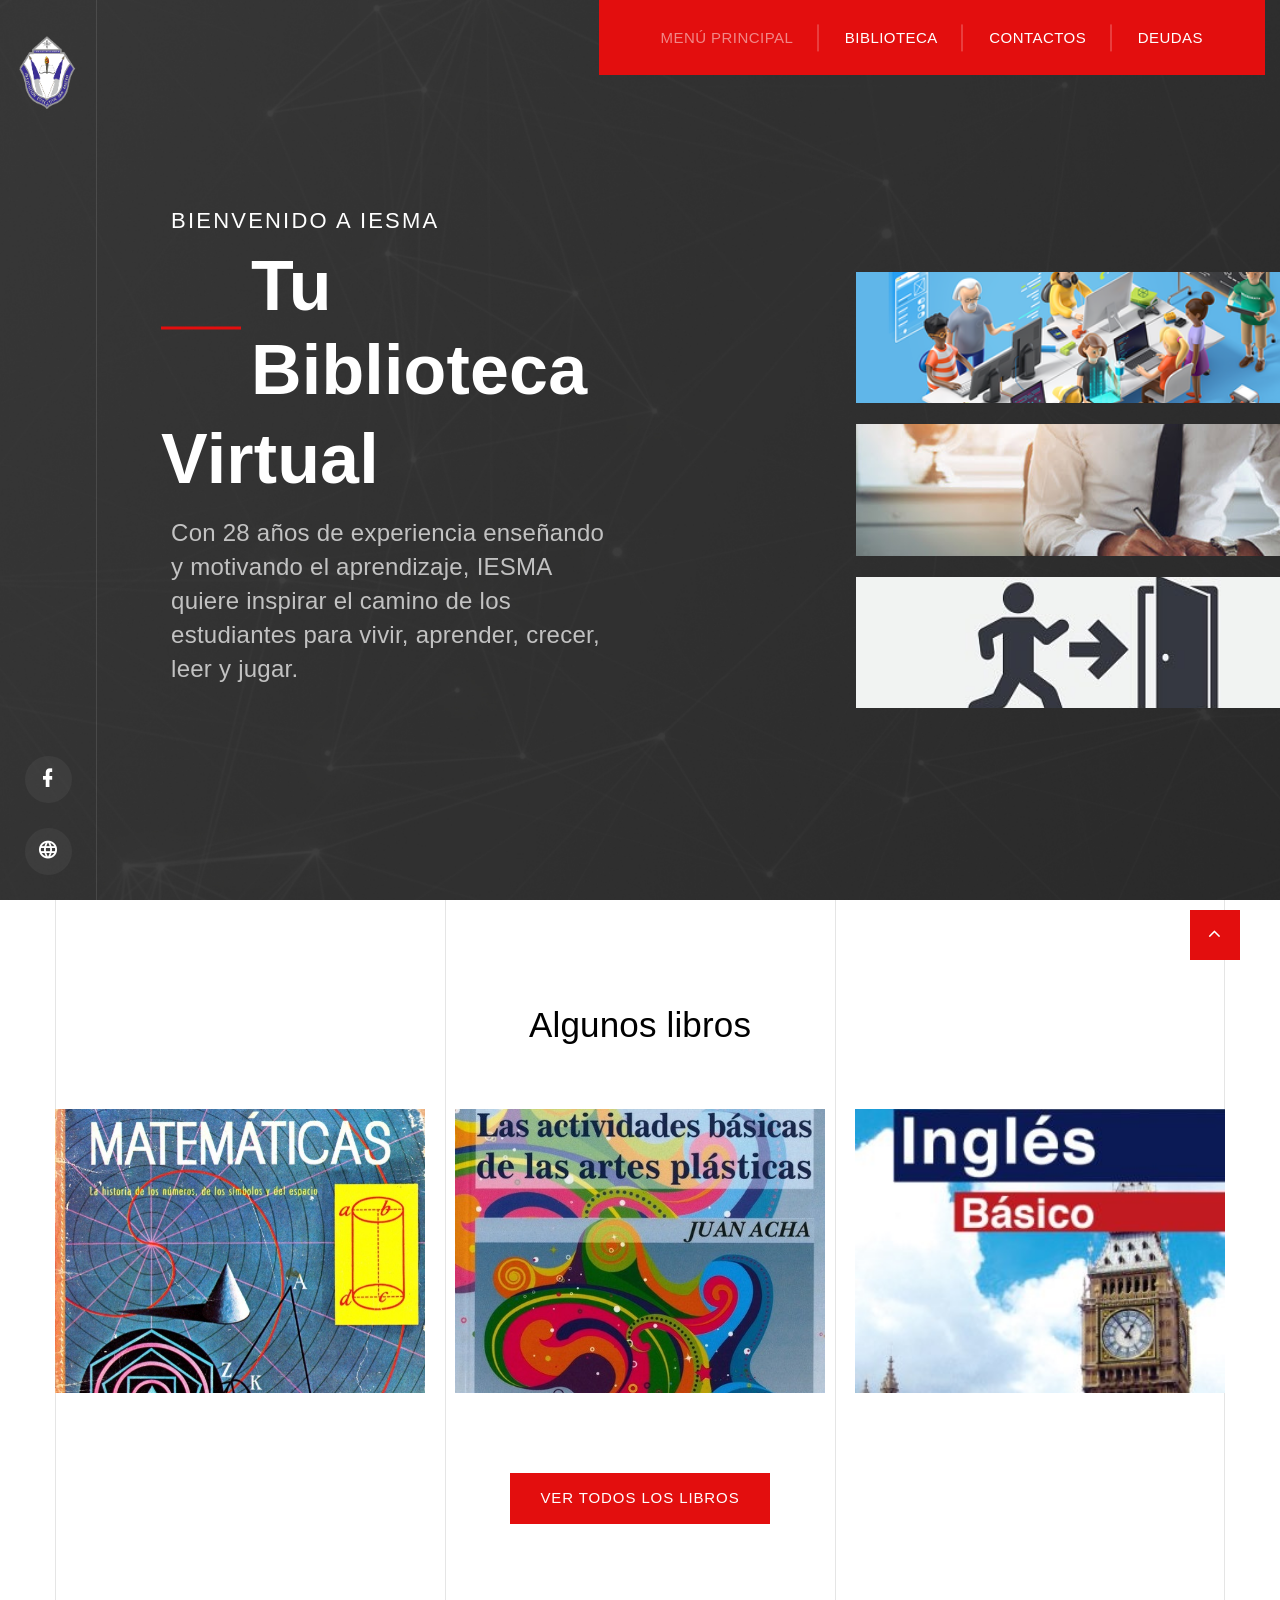
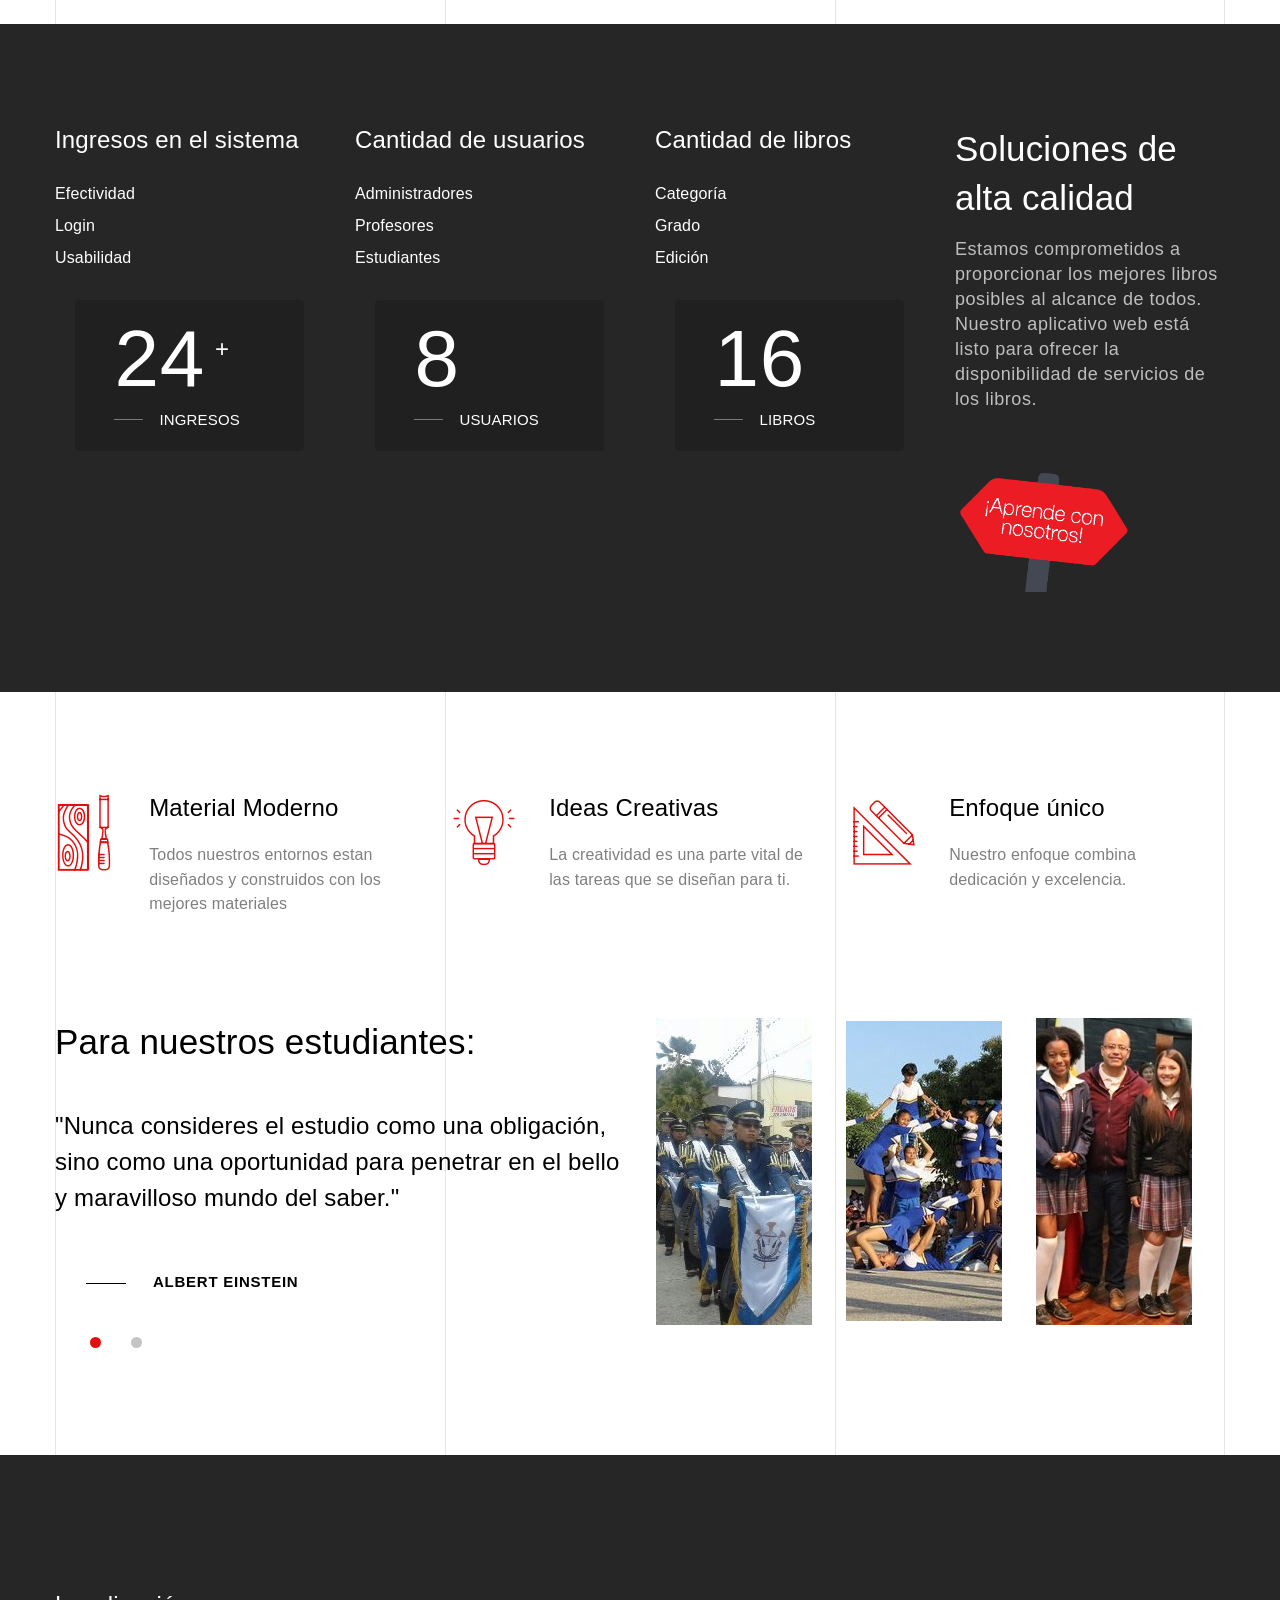
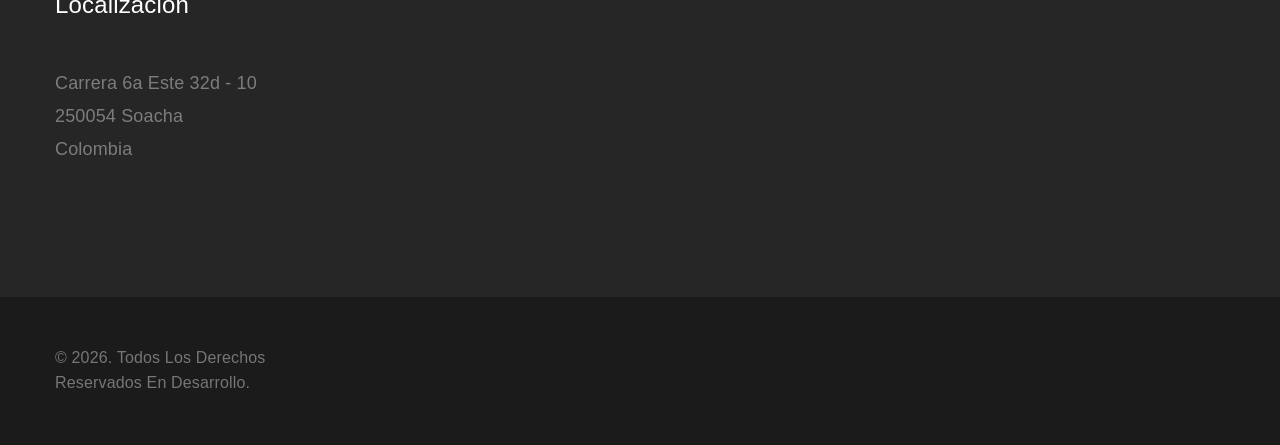
==== commit cff62e99: "Add files via upload" ====
--- a/menu principal2.html
+++ b/menu principal2.html
@@ -39,7 +39,7 @@
                     <!-- RD Navbar Toggle-->
                     <button class="rd-navbar-toggle" data-rd-navbar-toggle=".rd-navbar-nav-wrap"><span></span></button>
                     <!-- RD Navbar Brand-->
-                    <div class="rd-navbar-brand"><a class="brand" href="menu principal.php"><img class="brand-logo-dark" src="images/logo-default-465x134.png" alt="" width="232" height="67"/><img class="brand-logo-light" src="images/Imagenes/Z1.jpg" alt="" width="86" height="104"/></a>
+                    <div class="rd-navbar-brand"><a class="brand" href="menu principal.php"><img class="brand-logo-dark" src="images/Imagenes/Z1.jpg" alt="" width="232" height="67"/><img class="brand-logo-light" src="images/Imagenes/Z1.jpg" alt="" width="86" height="104"/></a>
                     </div>
                   </div>
                   <div class="rd-navbar-nav-wrap">
